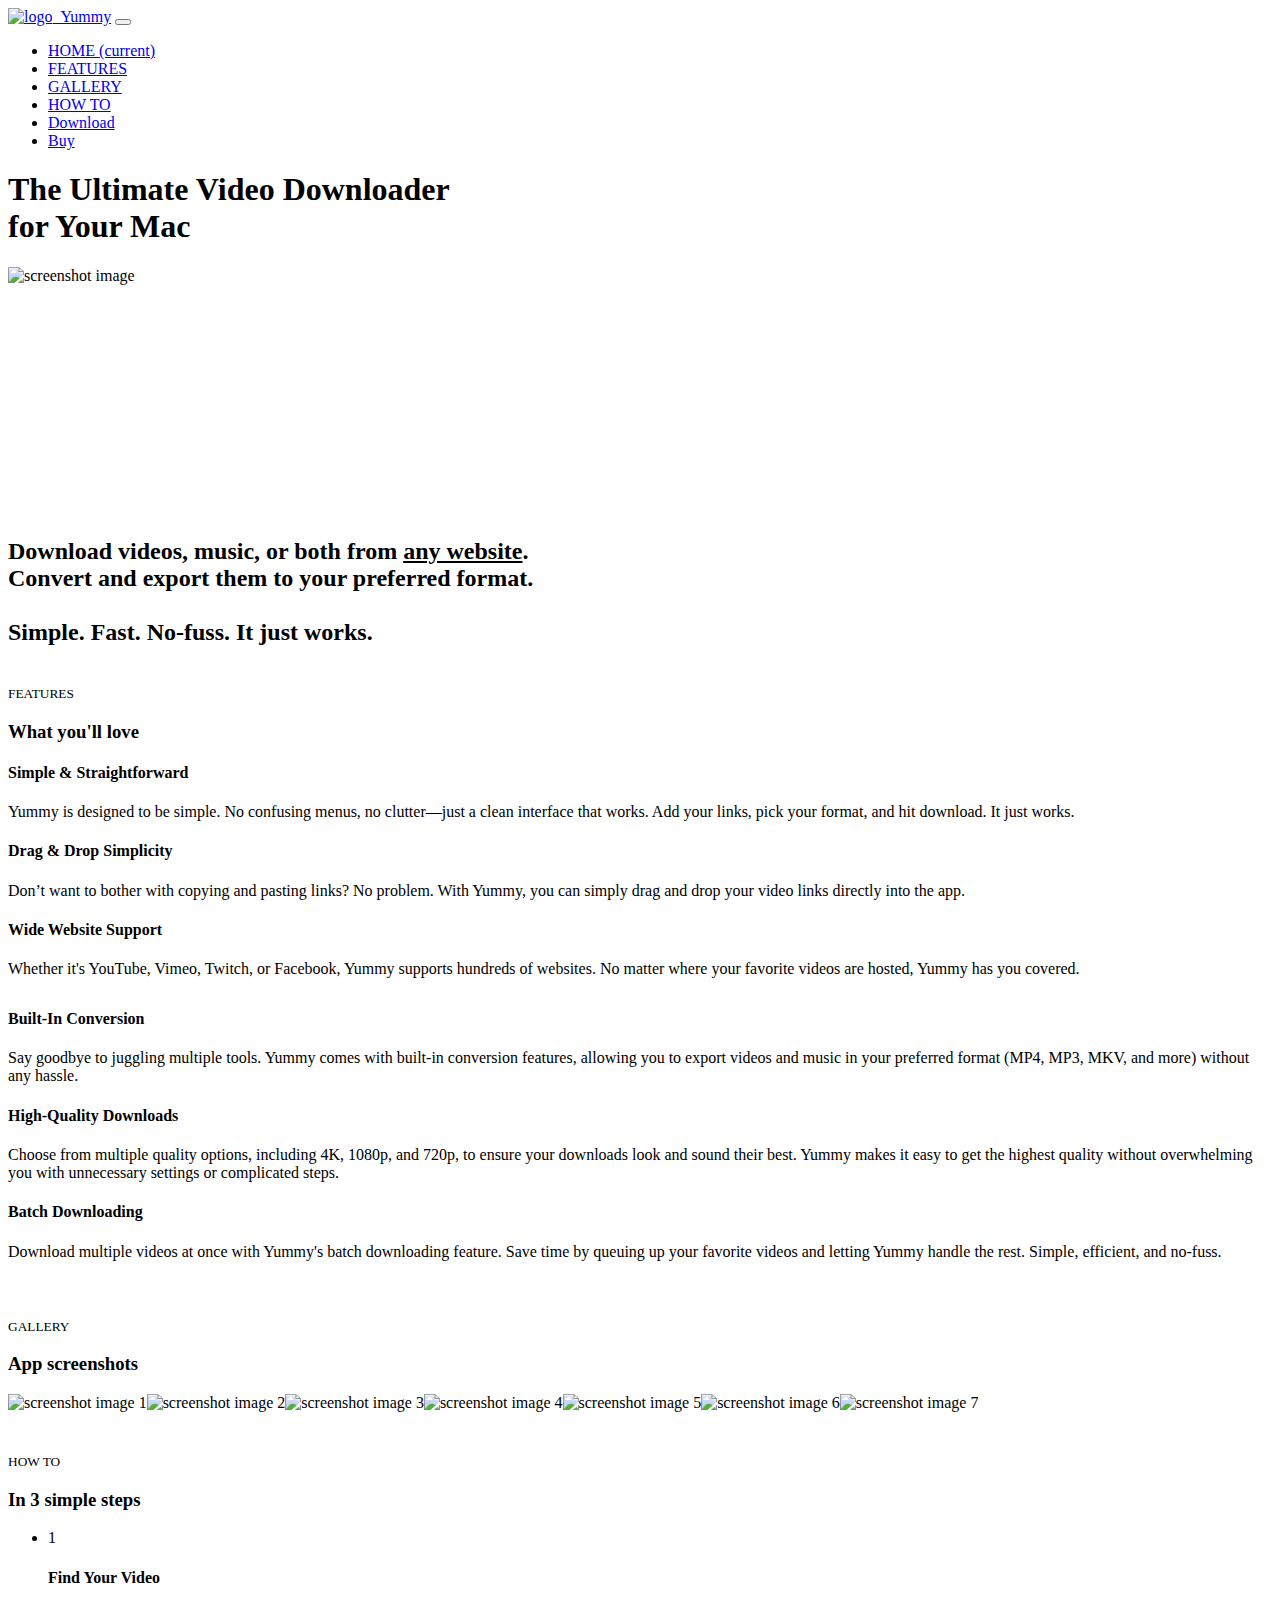
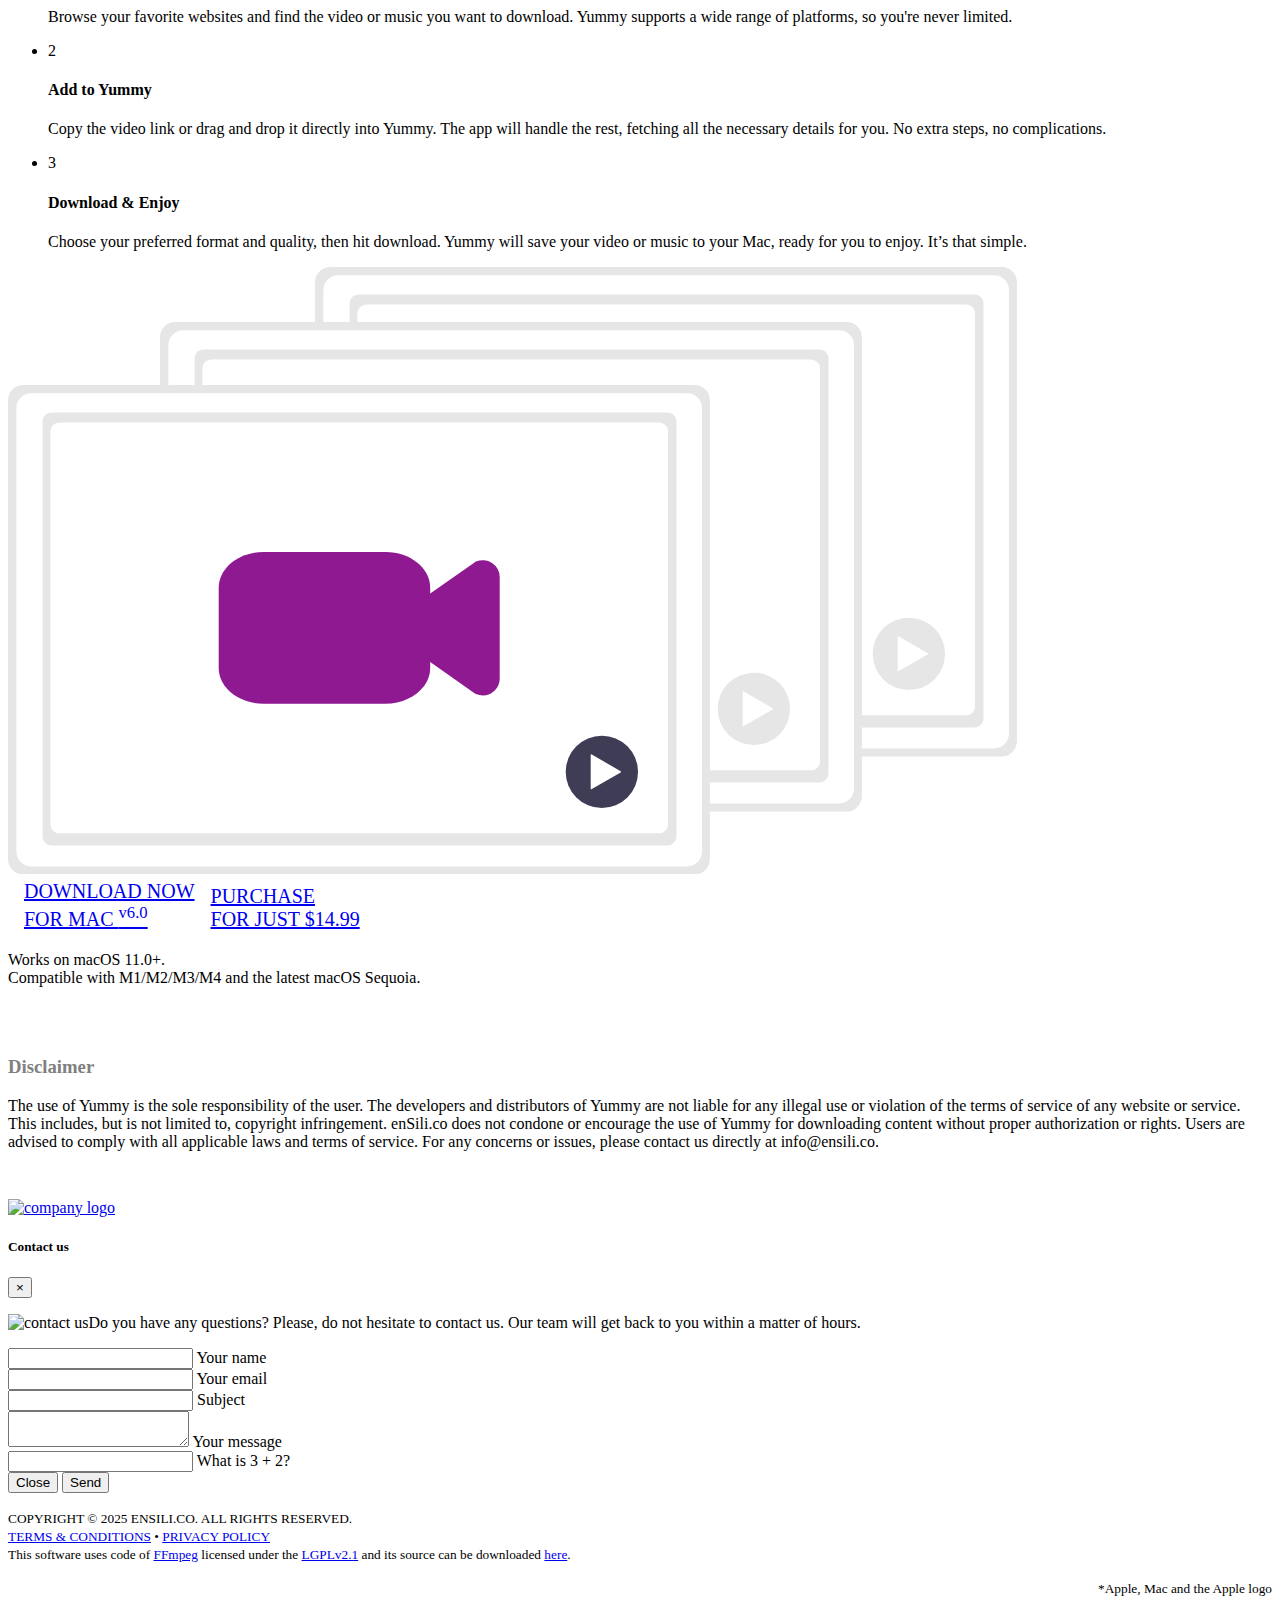
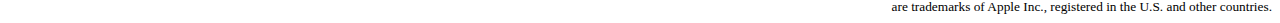
==== index.html @ 73bde1e8 "update" ====
<!doctype html><html lang="en"><title>Yummy | The Ultimate Video Downloader for Mac</title><script type="application/ld+json">{
          "@context": "https://schema.org",
          "@type": "SoftwareApplication",
          "image": "https://ensili.co/app/yummy/images/logo.png",
          "name": "Yummy",
          "operatingSystem": "macOS",
          "description" : "Effortlessly download videos and music from YouTube, Vimeo, Twitch, Facebook, and hundreds of other websites. Convert and export them to your preferred format with just a few clicks. Simple, fast, and no-fuss.",
          "downloadURL" : "https://ensili.co/download/yummy/yummy-5.0.zip",
          "applicationCategory": "MultimediaApplication",
          "offers": {
            "@type": "Offer",
            "price": "14.99",
            "priceCurrency": "USD"
          }
        }</script><meta charset="utf-8"><meta name="viewport" content="width=device-width,initial-scale=1,shrink-to-fit=no"><meta name="description" content="Effortlessly download videos and music from YouTube, Vimeo, Twitch, Facebook, and hundreds of other websites. Convert and export them to your preferred format with just a few clicks. Simple, fast, and no-fuss."><meta name="keywords" content="video downloader, download youtube videos, youtube to mp3, youtube to mp4, mac video downloader, download music, video converter, mac app, simple video downloader"><link rel="canonical" href="https://ensili.co/app/yummy"><meta property="og:type" content="website"><meta property="og:url" content="https://ensili.co/app/yummy"><meta property="og:title" content="Yummy | The Ultimate Video Downloader for Mac"><meta property="og:description" content="Effortlessly download videos and music from YouTube, Vimeo, Twitch, Facebook, and hundreds of other websites. Convert and export them to your preferred format with just a few clicks. Simple, fast, and no-fuss."><meta property="og:image" content="https://ensili.co/app/yummy/images/thumbshot.png"><meta property="twitter:card" content="summary_large_image"><meta property="twitter:url" content="https://ensili.co/app/yummy"><meta property="twitter:title" content="Yummy | The Ultimate Video Downloader for Mac"><meta property="twitter:description" content="Effortlessly download videos and music from YouTube, Vimeo, Twitch, Facebook, and hundreds of other websites. Convert and export them to your preferred format with just a few clicks. Simple, fast, and no-fuss."><meta property="twitter:image" content="https://ensili.co/app/yummy/images/thumbshot.png"><link rel="apple-touch-icon" sizes="57x57" href="favico/apple-icon-57x57.png"><link rel="apple-touch-icon" sizes="60x60" href="favico/apple-icon-60x60.png"><link rel="apple-touch-icon" sizes="72x72" href="favico/apple-icon-72x72.png"><link rel="apple-touch-icon" sizes="76x76" href="favico/apple-icon-76x76.png"><link rel="apple-touch-icon" sizes="114x114" href="favico/apple-icon-114x114.png"><link rel="apple-touch-icon" sizes="120x120" href="favico/apple-icon-120x120.png"><link rel="apple-touch-icon" sizes="144x144" href="favico/apple-icon-144x144.png"><link rel="apple-touch-icon" sizes="152x152" href="favico/apple-icon-152x152.png"><link rel="apple-touch-icon" sizes="180x180" href="favico/apple-icon-180x180.png"><link rel="icon" type="image/png" sizes="192x192" href="favico/android-icon-192x192.png"><link rel="icon" type="image/png" sizes="32x32" href="favico/favicon-32x32.png"><link rel="icon" type="image/png" sizes="96x96" href="favico/favicon-96x96.png"><link rel="icon" type="image/png" sizes="16x16" href="favico/favicon-16x16.png"><link rel="manifest" href="manifest.json"><meta name="msapplication-TileColor" content="#ffffff"><meta name="msapplication-TileImage" content="favico/ms-icon-144x144.png"><meta name="theme-color" content="#ffffff"><link rel="dns-prefetch" href="//fonts.googleapis.com"><link href="https://fonts.googleapis.com/css?family=Rubik:300,400,500&display=swap" rel="stylesheet"><link href="https://cdn.jsdelivr.net/combine/npm/bootstrap@4.5.3/dist/css/bootstrap.min.css,npm/aos@2.3.4/dist/aos.css,gh/enSili-co/yummy@0.83/css/style.min.css" rel="stylesheet"><link href="https://cdn.jsdelivr.net/gh/enSili-co/yummy@0.83/css/themify-icons.css" rel="stylesheet"><style>.img-holder{padding-bottom:18.45%}.img-holder img{width:60.5%}</style><script async src="https://www.googletagmanager.com/gtag/js?id=G-8RJ3T54GXT"></script><script>function gtag(){dataLayer.push(arguments)}window.dataLayer=window.dataLayer||[],gtag("js",new Date),gtag("config","G-8RJ3T54GXT")</script><body data-spy="scroll" data-target="#navbar" data-offset="50" data-aos-easing="ease-out-back" data-aos-duration="1000" data-aos-delay="0" data-aos-once="true"><div class="nav-menu fixed-top"><div class="container"><div class="row"><div class="col-md-12"><nav class="navbar navbar-dark navbar-expand-lg"><a class="navbar-brand" href="index.html"><img width="64" src="https://cdn.jsdelivr.net/gh/enSili-co/yummy@0.83/images/logo.png" class="img-fluid" alt="logo">&nbsp;&nbsp;Yummy</a> <button class="navbar-toggler" type="button" data-toggle="collapse" data-target="#navbar" aria-controls="navbar" aria-expanded="false" aria-label="Toggle navigation"><span class="navbar-toggler-icon"></span></button><div class="collapse navbar-collapse" id="navbar"><ul class="navbar-nav ml-auto"><li class="nav-item"><a class="nav-link active" href="#home">HOME <span class="sr-only">(current)</span></a><li class="nav-item"><a class="nav-link" href="#features">FEATURES</a><li class="nav-item"><a class="nav-link" href="#gallery">GALLERY</a><li class="nav-item"><a class="nav-link" href="#how-to">HOW TO</a><li class="nav-item"><a href="https://ensili.co/download/yummy/yummy-5.0.zip" class="btn btn-outline-light my-3 my-sm-0 ml-lg-3">Download</a><li class="nav-item"><a class="btn btn-outline-light my-3 my-sm-0 ml-lg-3" target="_blank" href="https://yaniszaf.gumroad.com/l/kttte">Buy</a></ul></div></nav></div></div></div></div><header class="bg-gradient" id="home"><div class="container mt-5 jumbo"><h1>The Ultimate Video Downloader<br>for Your Mac</h1></div><div class="img-holder mt-3"><picture><source srcset="https://cdn.jsdelivr.net/gh/enSili-co/yummy@0.83/images/header.webp" type="image/webp"><source srcset="https://cdn.jsdelivr.net/gh/enSili-co/yummy@0.83/images/header.png" type="image/png"><img src="https://cdn.jsdelivr.net/gh/enSili-co/yummy@0.83/images/header.png" alt="screenshot image "></picture></div></header><div class="client-logos my-5 text-center"><div class="container text-center"><h2 class="middleman" data-aos="fade-down" data-aos-once="true" data-aos-duration="1200">Download videos, music, or both from <u>any website</u>.<br>Convert and export them to your preferred format.<br><br>Simple. Fast. No-fuss. It just works.</h2><br><span class="ti-arrow-down gradient-fill" style="font-size:4em"></span></div></div><div class="section light-bg" id="features"><div class="container"><div class="section-title"><small>FEATURES</small><h3>What you'll love</h3></div><div class="row"><div class="col-12 col-lg-4"><div class="card features"><div class="card-body"><div class="media"><span class="ti-face-smile gradient-fill ti-3x mr-3"></span><div class="media-body"><h4 class="card-title">Simple & Straightforward</h4><p class="card-text">Yummy is designed to be simple. No confusing menus, no clutter—just a clean interface that works. Add your links, pick your format, and hit download. It just works.</div></div></div></div></div><div class="col-12 col-lg-4"><div class="card features"><div class="card-body"><div class="media"><span class="ti-mouse gradient-fill ti-3x mr-3"></span><div class="media-body"><h4 class="card-title">Drag & Drop Simplicity</h4><p class="card-text">Don’t want to bother with copying and pasting links? No problem. With Yummy, you can simply drag and drop your video links directly into the app.</div></div></div></div></div><div class="col-12 col-lg-4"><div class="card features"><div class="card-body"><div class="media"><span class="ti-plug gradient-fill ti-3x mr-3"></span><div class="media-body"><h4 class="card-title">Wide Website Support</h4><p class="card-text">Whether it's YouTube, Vimeo, Twitch, or Facebook, Yummy supports hundreds of websites. No matter where your favorite videos are hosted, Yummy has you covered.</div></div></div></div></div></div><div class="row" style="margin-top:2rem"><div class="col-12 col-lg-4"><div class="card features"><div class="card-body"><div class="media"><span class="ti-package gradient-fill ti-3x mr-3"></span><div class="media-body"><h4 class="card-title">Built-In Conversion</h4><p class="card-text">Say goodbye to juggling multiple tools. Yummy comes with built-in conversion features, allowing you to export videos and music in your preferred format (MP4, MP3, MKV, and more) without any hassle.</div></div></div></div></div><div class="col-12 col-lg-4"><div class="card features"><div class="card-body"><div class="media"><span class="ti-video-clapper gradient-fill ti-3x mr-3"></span><div class="media-body"><h4 class="card-title">High-Quality Downloads</h4><p class="card-text">Choose from multiple quality options, including 4K, 1080p, and 720p, to ensure your downloads look and sound their best. Yummy makes it easy to get the highest quality without overwhelming you with unnecessary settings or complicated steps.</div></div></div></div></div><div class="col-12 col-lg-4"><div class="card features"><div class="card-body"><div class="media"><span class="ti-download gradient-fill ti-3x mr-3"></span><div class="media-body"><h4 class="card-title">Batch Downloading</h4><p class="card-text">Download multiple videos at once with Yummy's batch downloading feature. Save time by queuing up your favorite videos and letting Yummy handle the rest. Simple, efficient, and no-fuss.</div></div></div></div></div></div></div></div><div class="section" id="gallery" style="padding:40px 0"><div class="container"><div class="section-title"><small>GALLERY</small><h3>App screenshots</h3></div><div class="img-gallery owl-carousel owl-theme"><picture><source srcset="https://cdn.jsdelivr.net/gh/enSili-co/yummy@0.83/images/screenshot1.webp" type="image/webp"><source srcset="https://cdn.jsdelivr.net/gh/enSili-co/yummy@0.83/images/screenshot1.png" type="image/png"><img loading="lazy" src="https://cdn.jsdelivr.net/gh/enSili-co/yummy@0.83/images/screenshot1.png" data-src="https://cdn.jsdelivr.net/gh/enSili-co/yummy@0.83/images/screenshot1.png" alt="screenshot image 1"></picture><picture><source srcset="https://cdn.jsdelivr.net/gh/enSili-co/yummy@0.83/images/screenshot2.webp" type="image/webp"><source srcset="https://cdn.jsdelivr.net/gh/enSili-co/yummy@0.83/images/screenshot2.png" type="image/png"><img loading="lazy" src="https://cdn.jsdelivr.net/gh/enSili-co/yummy@0.83/images/screenshot2.png" data-src="https://cdn.jsdelivr.net/gh/enSili-co/yummy@0.83/images/screenshot2.png" alt="screenshot image 2"></picture><picture><source srcset="https://cdn.jsdelivr.net/gh/enSili-co/yummy@0.83/images/screenshot3.webp" type="image/webp"><source srcset="https://cdn.jsdelivr.net/gh/enSili-co/yummy@0.83/images/screenshot3.png" type="image/png"><img loading="lazy" src="https://cdn.jsdelivr.net/gh/enSili-co/yummy@0.83/images/screenshot3.png" data-src="https://cdn.jsdelivr.net/gh/enSili-co/yummy@0.83/images/screenshot3.png" alt="screenshot image 3"></picture><picture><source srcset="https://cdn.jsdelivr.net/gh/enSili-co/yummy@0.83/images/screenshot4.webp" type="image/webp"><source srcset="https://cdn.jsdelivr.net/gh/enSili-co/yummy@0.83/images/screenshot4.png" type="image/png"><img loading="lazy" src="https://cdn.jsdelivr.net/gh/enSili-co/yummy@0.83/images/screenshot4.png" data-src="https://cdn.jsdelivr.net/gh/enSili-co/yummy@0.83/images/screenshot4.png" alt="screenshot image 4"></picture><picture><source srcset="https://cdn.jsdelivr.net/gh/enSili-co/yummy@0.83/images/screenshot5.webp" type="image/webp"><source srcset="https://cdn.jsdelivr.net/gh/enSili-co/yummy@0.83/images/screenshot5.png" type="image/png"><img loading="lazy" src="https://cdn.jsdelivr.net/gh/enSili-co/yummy@0.83/images/screenshot5.png" data-src="https://cdn.jsdelivr.net/gh/enSili-co/yummy@0.83/images/screenshot5.png" alt="screenshot image 5"></picture><picture><source srcset="https://cdn.jsdelivr.net/gh/enSili-co/yummy@0.83/images/screenshot6.webp" type="image/webp"><source srcset="https://cdn.jsdelivr.net/gh/enSili-co/yummy@0.83/images/screenshot6.png" type="image/png"><img loading="lazy" src="https://cdn.jsdelivr.net/gh/enSili-co/yummy@0.83/images/screenshot6.png" data-src="https://cdn.jsdelivr.net/gh/enSili-co/yummy@0.83/images/screenshot6.png" alt="screenshot image 6"></picture><picture><source srcset="https://cdn.jsdelivr.net/gh/enSili-co/yummy@0.83/images/screenshot7.webp" type="image/webp"><source srcset="https://cdn.jsdelivr.net/gh/enSili-co/yummy@0.83/images/screenshot7.png" type="image/png"><img loading="lazy" src="https://cdn.jsdelivr.net/gh/enSili-co/yummy@0.83/images/screenshot7.png" data-src="https://cdn.jsdelivr.net/gh/enSili-co/yummy@0.83/images/screenshot7.png" alt="screenshot image 7"></picture></div></div></div><div class="section light-bg" id="how-to" style="overflow-x:hidden"><div class="container"><div class="section-title"><small>HOW TO</small><h3>In 3 simple steps</h3></div><div class="row"><div class="col-md-8 d-flex align-items-center"><ul class="list-unstyled ui-steps"><li class="media" data-aos="fade-right" data-aos-once="true"><div class="circle-icon mr-4">1</div><div class="media-body"><h4 class="howtolist">Find Your Video</h4><p class="howtodescription">Browse your favorite websites and find the video or music you want to download. Yummy supports a wide range of platforms, so you're never limited.</div><li class="media my-4" data-aos="fade-left" data-aos-once="true"><div class="circle-icon mr-4">2</div><div class="media-body"><h4 class="howtolist">Add to Yummy</h4><p class="howtodescription">Copy the video link or drag and drop it directly into Yummy. The app will handle the rest, fetching all the necessary details for you. No extra steps, no complications.</div><li class="media" data-aos="fade-right" data-aos-once="true"><div class="circle-icon mr-4">3</div><div class="media-body"><h4 class="howtolist">Download & Enjoy</h4><p class="howtodescription">Choose your preferred format and quality, then hit download. Yummy will save your video or music to your Mac, ready for you to enjoy. It’s that simple.</div></ul></div><div class="col-md-4 d-none d-sm-block"><svg id="a120547a-517b-40ce-9327-ed5d479d1fdc" data-name="Layer 1" xmlns="http://www.w3.org/2000/svg" width="1008.92047" height="607.45001" viewBox="0 0 1008.92047 607.45001"><path d="M1104.46,620.305a15.34,15.34,0,0,1-15.25958,15.42H417.8a15.34,15.34,0,0,1-15.26-15.41962V161.695a15.34,15.34,0,0,1,15.25957-15.42H1089.2a15.34,15.34,0,0,1,15.26,15.41959v.00043Z" transform="translate(-95.53976 -146.27499)" fill="#e6e6e6"/><path d="M1096.54,612.795a14.91,14.91,0,0,1-14.91,14.91H425.83a14.91,14.91,0,0,1-14.91-14.91V169.415a14.91,14.91,0,0,1,14.91-14.91h655.83a14.91,14.91,0,0,1,14.88,14.91Z" transform="translate(-95.53976 -146.27499)" fill="#fff"/><path id="b9c54412-061c-4155-b289-fb4c23e4a64e" data-name="c6fe725a-3b03-4a96-90af-cfbd2676500a" d="M350.43023,27.48h616.22a8.85,8.85,0,0,1,8.85,8.85V451.61a8.85,8.85,0,0,1-8.85,8.85h-616.22a8.85,8.85,0,0,1-8.85-8.85V36.33a8.85,8.85,0,0,1,8.85-8.85Z" fill="#e6e6e6"/><path d="M358.23023,37.44h599.95a8.85,8.85,0,0,1,8.85,8.85V439.41a8.85,8.85,0,0,1-8.85,8.85h-599.95a8.85,8.85,0,0,1-8.85-8.85V46.29A8.85,8.85,0,0,1,358.23023,37.44Z" fill="#fff"/><path d="M877.37572,456.8078a16.86941,16.86941,0,0,1-6.85316-1.46024,8.31363,8.31363,0,0,1-1.42861-.81184l-43.60186-30.69158h0a16.86934,16.86934,0,0,1-7.15892-13.79065V368.19654a16.86933,16.86933,0,0,1,7.1589-13.79066l43.60186-30.69158a8.31367,8.31367,0,0,1,1.42862-.81183A16.86929,16.86929,0,0,1,894.245,338.31679V439.93323a16.8693,16.8693,0,0,1-16.8693,16.8693Z" transform="translate(-95.53976 -146.27499)" fill="#3f3d56"/><path d="M779.7948,465.03685H658.187c-24.81022-.02033-44.91651-16.0578-44.942-35.84726V349.06042c.0255-19.78946,20.13179-35.82692,44.942-35.84726H780.112c24.63351.02325,44.59564,15.94572,44.62477,35.59423v80.3822C824.71131,448.97905,804.605,465.01652,779.7948,465.03685Z" transform="translate(-95.53976 -146.27499)" fill="#3f3d56"/><circle cx="900.87945" cy="386.81368" r="36.16732" fill="#e6e6e6"/><path d="M1015.20446,532.44038l-28.82923-16.64457a.7486.7486,0,0,0-1.12289.6483v33.28913a.74859.74859,0,0,0,1.12289.6483l28.82923-16.64456a.74859.74859,0,0,0,0-1.2966l-28.82923-16.64457a.7486.7486,0,0,0-1.12289.6483v33.28913a.74859.74859,0,0,0,1.12289.6483l28.82923-16.64456A.74859.74859,0,0,0,1015.20446,532.44038Z" transform="translate(-95.53976 -146.27499)" fill="#fff"/><path d="M949.46,675.305a15.34,15.34,0,0,1-15.25958,15.42H262.8a15.34,15.34,0,0,1-15.26-15.41962V216.695a15.34,15.34,0,0,1,15.25957-15.42H934.2a15.34,15.34,0,0,1,15.26,15.41959v.00043Z" transform="translate(-95.53976 -146.27499)" fill="#e6e6e6"/><path d="M941.54,667.795a14.91,14.91,0,0,1-14.91,14.91H270.83a14.91,14.91,0,0,1-14.91-14.91V224.415a14.91,14.91,0,0,1,14.91-14.91H926.66a14.91,14.91,0,0,1,14.88,14.91Z" transform="translate(-95.53976 -146.27499)" fill="#fff"/><path id="a7242049-80b4-49e1-bd08-67354734c824" data-name="c6fe725a-3b03-4a96-90af-cfbd2676500a" d="M195.43022,82.48h616.22a8.85,8.85,0,0,1,8.85,8.85V506.61a8.85,8.85,0,0,1-8.85,8.85h-616.22a8.85,8.85,0,0,1-8.85-8.85V91.33a8.85,8.85,0,0,1,8.85-8.85Z" fill="#e6e6e6"/><path d="M203.23023,92.44h599.95a8.85,8.85,0,0,1,8.85,8.85V494.41a8.85,8.85,0,0,1-8.85,8.85h-599.95a8.85,8.85,0,0,1-8.85-8.85V101.29A8.85,8.85,0,0,1,203.23023,92.44Z" fill="#fff"/><path d="M722.37572,511.8078a16.86941,16.86941,0,0,1-6.85316-1.46024,8.31363,8.31363,0,0,1-1.42861-.81184l-43.60186-30.69158h0a16.86934,16.86934,0,0,1-7.15892-13.79065V423.19654a16.86933,16.86933,0,0,1,7.1589-13.79066l43.60186-30.69158a8.31367,8.31367,0,0,1,1.42862-.81183A16.86929,16.86929,0,0,1,739.245,393.31679V494.93323a16.8693,16.8693,0,0,1-16.8693,16.8693Z" transform="translate(-95.53976 -146.27499)" fill="#3f3d56"/><path d="M624.7948,520.03685H503.187c-24.81022-.02033-44.91651-16.0578-44.942-35.84726V404.06042c.0255-19.78946,20.13179-35.82692,44.942-35.84726H625.112c24.63351.02325,44.59564,15.94572,44.62477,35.59423v80.3822C669.71131,503.97905,649.605,520.01652,624.7948,520.03685Z" transform="translate(-95.53976 -146.27499)" fill="#3f3d56"/><circle cx="745.87945" cy="441.81368" r="36.16732" fill="#e6e6e6"/><path d="M860.20446,587.44038l-28.82923-16.64457a.7486.7486,0,0,0-1.12289.6483v33.28913a.74859.74859,0,0,0,1.12289.6483L860.20446,588.737a.74859.74859,0,0,0,0-1.2966l-28.82923-16.64457a.7486.7486,0,0,0-1.12289.6483v33.28913a.74859.74859,0,0,0,1.12289.6483L860.20446,588.737A.74859.74859,0,0,0,860.20446,587.44038Z" transform="translate(-95.53976 -146.27499)" fill="#fff"/><path d="M797.46,738.305a15.34,15.34,0,0,1-15.25958,15.42H110.8a15.34,15.34,0,0,1-15.26-15.41962V279.695a15.34,15.34,0,0,1,15.25957-15.42H782.2a15.34,15.34,0,0,1,15.26,15.41959v.00043Z" transform="translate(-95.53976 -146.27499)" fill="#e6e6e6"/><path d="M789.54,730.795a14.91,14.91,0,0,1-14.91,14.91H118.83a14.91,14.91,0,0,1-14.91-14.91V287.415a14.91,14.91,0,0,1,14.91-14.91H774.66a14.91,14.91,0,0,1,14.88,14.91Z" transform="translate(-95.53976 -146.27499)" fill="#fff"/><path id="b7a050eb-0cb2-44a8-b642-35d340850eff" data-name="c6fe725a-3b03-4a96-90af-cfbd2676500a" d="M43.43022,145.48h616.22a8.85,8.85,0,0,1,8.85,8.85V569.61a8.85,8.85,0,0,1-8.85,8.85h-616.22a8.85,8.85,0,0,1-8.85-8.85V154.33a8.85,8.85,0,0,1,8.85-8.85Z" fill="#e6e6e6"/><path d="M51.23023,155.44h599.95a8.85,8.85,0,0,1,8.85,8.85V557.41a8.85,8.85,0,0,1-8.85,8.85h-599.95a8.85,8.85,0,0,1-8.85-8.85V164.29A8.85,8.85,0,0,1,51.23023,155.44Z" fill="#fff"/><path d="M570.37572,574.8078a16.86941,16.86941,0,0,1-6.85316-1.46024,8.31363,8.31363,0,0,1-1.42861-.81184l-43.60186-30.69158h0a16.86934,16.86934,0,0,1-7.15892-13.79065V486.19654a16.86933,16.86933,0,0,1,7.1589-13.79066l43.60186-30.69158a8.31367,8.31367,0,0,1,1.42862-.81183A16.86929,16.86929,0,0,1,587.245,456.31679V557.93323a16.8693,16.8693,0,0,1-16.8693,16.8693Z" transform="translate(-95.53976 -146.27499)" fill="#8f1990"/><path d="M472.7948,583.03685H351.187c-24.81022-.02033-44.91651-16.0578-44.942-35.84726V467.06042c.0255-19.78946,20.13179-35.82692,44.942-35.84726H473.112c24.63351.02325,44.59564,15.94572,44.62477,35.59423v80.3822C517.71131,566.97905,497.605,583.01652,472.7948,583.03685Z" transform="translate(-95.53976 -146.27499)" fill="#8f1990"/><circle cx="593.87945" cy="504.81368" r="36.16732" fill="#3f3d56"/><path d="M708.20446,650.44038l-28.82923-16.64457a.7486.7486,0,0,0-1.12289.6483v33.28913a.74859.74859,0,0,0,1.12289.6483L708.20446,651.737a.74859.74859,0,0,0,0-1.2966l-28.82923-16.64457a.7486.7486,0,0,0-1.12289.6483v33.28913a.74859.74859,0,0,0,1.12289.6483L708.20446,651.737A.74859.74859,0,0,0,708.20446,650.44038Z" transform="translate(-95.53976 -146.27499)" fill="#fff"/></svg></div></div></div></div><div class="section bg-gradient" style="padding:2px 0!important"><div class="container"><div class="call-to-action"><div class="my-4"><a href="https://ensili.co/download/yummy/yummy-5.0.zip" class="btn btn-light magicbutton" style="display:inline-flex"><i class="ti-apple ti-4x" style="margin-right:1rem;vertical-align:text-bottom"></i><div style="text-align:left;font-size:1.25em"><span class="upper">DOWNLOAD NOW</span><br><span class="lower">FOR MAC&nbsp;<sup>v6.0</sup></span></div></a><a class="btn btn-light magicbutton" style="display:inline-flex" target="_blank" href="https://yaniszaf.gumroad.com/l/kttte"><i class="ti-shopping-cart ti-4x" style="margin-right:1rem;vertical-align:text-bottom"></i><div style="text-align:left;font-size:1.25em"><span class="upper">PURCHASE</span><br><span class="lower">FOR JUST $14.99</span></div></a></div><p class="text-primary">Works on macOS 11.0+.<br>Compatible with M1/M2/M3/M4 and the latest macOS Sequoia.</div></div></div><div class="section disclaimer" style="padding:2rem 0"><div class="container"><div class="row"><div class="col-md-12"><div class="disclaimer-text"><h3 style="color:gray!important">Disclaimer</h3><p>The use of Yummy is the sole responsibility of the user. The developers and distributors of Yummy are not liable for any illegal use or violation of the terms of service of any website or service. This includes, but is not limited to, copyright infringement. enSili.co does not condone or encourage the use of Yummy for downloading content without proper authorization or rights. Users are advised to comply with all applicable laws and terms of service. For any concerns or issues, please contact us directly at info@ensili.co.</div></div></div></div></div><div class="light-bg py-5" id="contactbar"><div class="container"><div class="row"><div class="col-lg-6 text-center text-lg-left"><a href="https://ensili.co"><picture><source srcset="https://cdn.jsdelivr.net/gh/enSili-co/yummy@0.83/images/ensilico.webp" type="image/webp"><source srcset="https://cdn.jsdelivr.net/gh/enSili-co/yummy@0.83/images/ensilico.png" type="image/png"><img width="200" src="https://cdn.jsdelivr.net/gh/enSili-co/yummy@0.83/images/ensilico.png" alt="company logo"></picture></a></div><div class="col-lg-6"><div class="social-icons"><a href="https://twitter.com/ensili_co" rel="noreferrer" aria-label="Twitter" target="_blank" class="twitter"><span class="ti-twitter-alt"></span></a> <a href="https://github.com/enSili-co/yummy" rel="noreferrer" aria-label="GitHub" target="_blank" class="github"><span class="ti-github"></span></a></div></div></div></div></div><div id="contact" class="modal fade" tabindex="-1"><div class="modal-dialog modal-dialog-centered modal-dialog-scrollable"><div class="modal-content"><div class="modal-header"><h5 class="modal-title" style="font-weight:600">Contact us</h5><button type="button" class="close" data-dismiss="modal" aria-label="Close"><span aria-hidden="true">&times;</span></button></div><div class="modal-body"><p class="text-left w-responsive mx-auto mb-5"><picture><source srcset="https://cdn.jsdelivr.net/gh/enSili-co/yummy@0.83/images/contactus.webp" type="image/webp"><source srcset="https://cdn.jsdelivr.net/gh/enSili-co/yummy@0.83/images/contactus.png" type="image/png"><img loading="lazy" class="float-left" width="50%" src="https://cdn.jsdelivr.net/gh/enSili-co/yummy@0.83/images/contactus.png" data-src="https://cdn.jsdelivr.net/gh/enSili-co/yummy@0.83/images/contactus.png" alt="contact us"></picture>Do you have any questions? Please, do not hesitate to contact us. Our team will get back to you within a matter of hours.<div class="row"><div class="col-md-12"><form id="coform" name="coform" action="#" method="POST"><div class="row"><div class="col-md-6"><div class="md-form mb-0"><input id="name" name="name" class="form-control"> <label for="name" class="">Your name</label></div></div><div class="col-md-6"><div class="md-form mb-0"><input id="email" name="email" class="form-control"> <label for="email" class="">Your email</label></div></div></div><div class="row"><div class="col-md-12"><div class="md-form mb-0"><input id="subject" name="subject" class="form-control"> <label for="subject" class="">Subject</label></div></div></div><div class="row"><div class="col-md-12"><div class="md-form"><textarea type="text" id="message" name="message" rows="2" class="form-control md-textarea"></textarea> <label for="message">Your message</label></div></div></div><div class="row"><div class="col-md-12"><div class="md-form mb-0"><input id="whatis" name="whatis" class="form-control"> <label id="whatis-label" for="whatis" class="">What is</label></div></div></div></form></div></div></div><div class="modal-footer"><button type="button" class="btn btn-secondary" data-dismiss="modal">Close</button> <button id="sendButton" type="button" class="btn btn-primary" onclick="sendEmail()">Send</button>&nbsp;<span id="sending" class="rotating"><i class="ti-reload"></i></span><span id="sent"><i class="ti-check"></i></span></div></div></div></div><script>window.addEventListener("load",function(n){window.num1=Math.floor(3*Math.random())+1,window.num2=Math.floor(3*Math.random())+1,document.getElementById("whatis-label").textContent=`What is ${num1} + ${num2}?`,window.numSum=window.num1+window.num2}),window.sendEmail=function(){window.numSum==parseInt($("#whatis").val())?($("#whatis").removeClass("has-error"),$("#sending").css("display","inline-block"),$("#sendButton").css("display","none"),$.ajax({type:"post",url:"liam.php",data:$("form").serialize()+"&validated=1",success:function(){$("#sending").css("display","none"),$("#sent").css("display","inline-block")}})):$("#whatis").addClass("has-error")}</script><footer class="my-5 text-center"><div class="container" style="text-align:left"><div class="row"><div class="col-lg-6"><p class="mb-2 copyrightable"><small>COPYRIGHT © 2025 ENSILI.CO. ALL RIGHTS RESERVED.<br><a href="https://ensili.co/app/yummy/tos.html">TERMS &amp; CONDITIONS</a> &bull; <a href="/privacy.html">PRIVACY POLICY</a></small><br><small>This software uses code of <a href="http://ffmpeg.org">FFmpeg</a> licensed under the <a href="http://www.gnu.org/licenses/old-licenses/lgpl-2.1.html">LGPLv2.1</a> and its source can be downloaded <a href="https://ensili.co/app/yummy/ffmpeg.zip">here</a>.</small></div><div class="col-lg-6 trademarks" style="text-align:right"><small>*Apple, Mac and the Apple logo<br>are trademarks of Apple Inc., registered in the U.S. and other countries.</small></div></div></div></footer><script src="https://cdn.jsdelivr.net/combine/npm/jquery@3.5.1/dist/jquery.min.js,npm/bootstrap@4.5.3/dist/js/bootstrap.bundle.min.js,npm/owl.carousel@2.3.4/dist/owl.carousel.min.js,npm/aos@2.3.4/dist/aos.min.js,gh/enSili-co/yummy@0.83/js/script.min.js" crossorigin="anonymous"></script><script>function doBuy(){}</script>
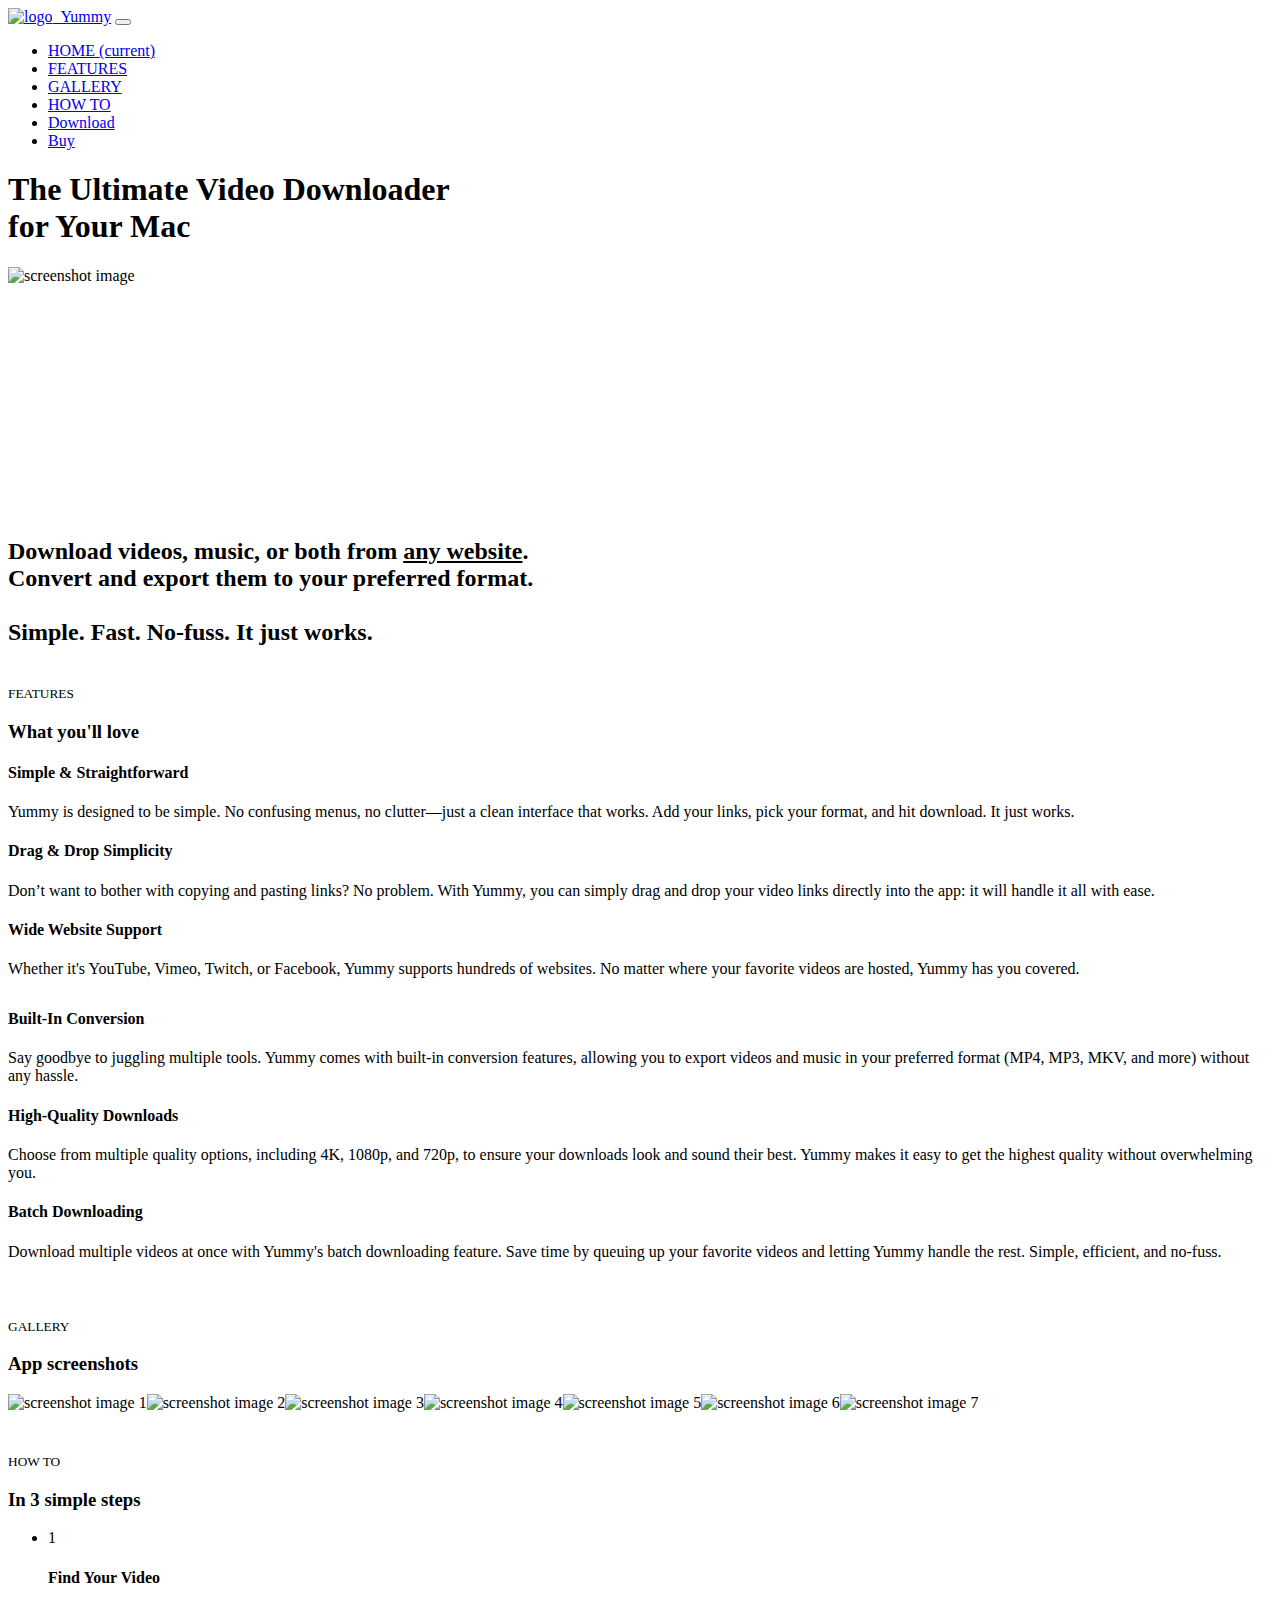
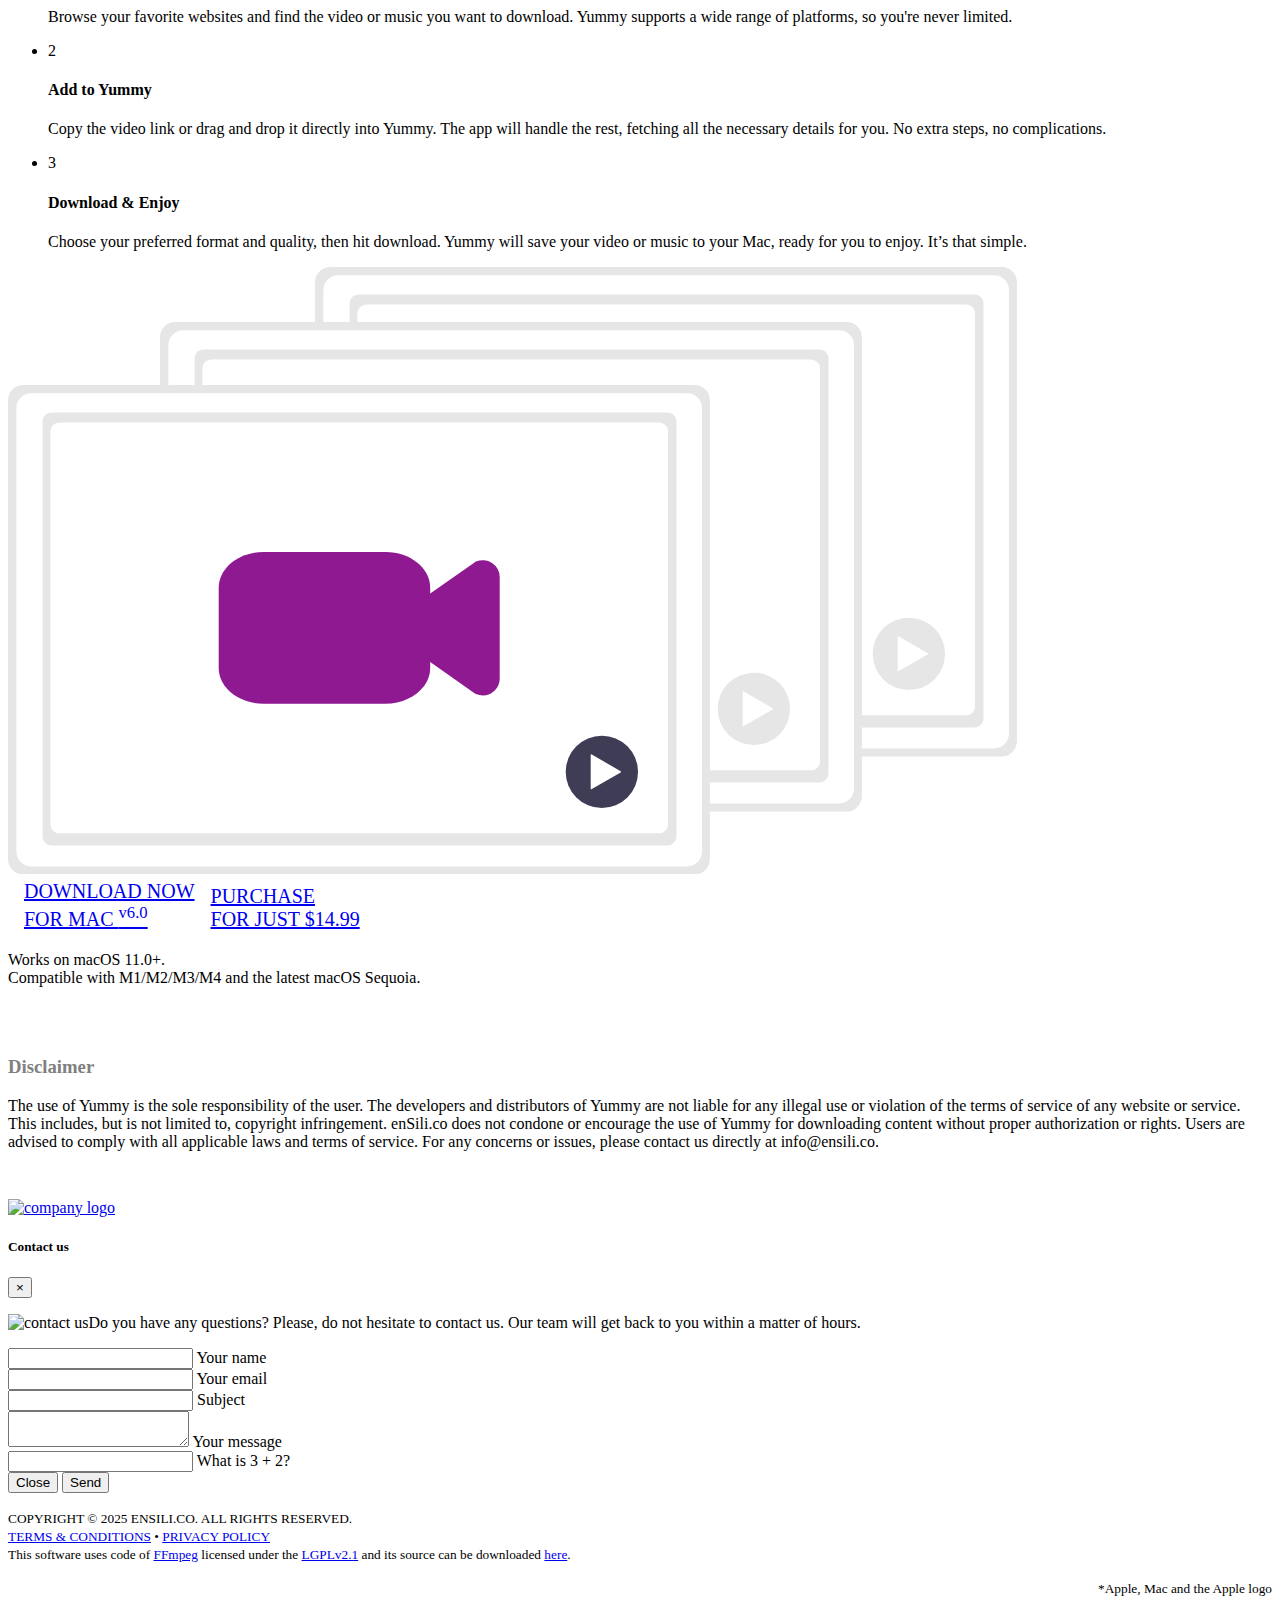
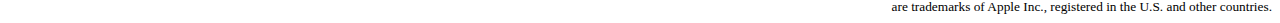
==== commit b12ad7f0: "update" ====
--- a/index.html
+++ b/index.html
@@ -12,4 +12,4 @@
             "price": "14.99",
             "priceCurrency": "USD"
           }
-        }</script><meta charset="utf-8"><meta name="viewport" content="width=device-width,initial-scale=1,shrink-to-fit=no"><meta name="description" content="Effortlessly download videos and music from YouTube, Vimeo, Twitch, Facebook, and hundreds of other websites. Convert and export them to your preferred format with just a few clicks. Simple, fast, and no-fuss."><meta name="keywords" content="video downloader, download youtube videos, youtube to mp3, youtube to mp4, mac video downloader, download music, video converter, mac app, simple video downloader"><link rel="canonical" href="https://ensili.co/app/yummy"><meta property="og:type" content="website"><meta property="og:url" content="https://ensili.co/app/yummy"><meta property="og:title" content="Yummy | The Ultimate Video Downloader for Mac"><meta property="og:description" content="Effortlessly download videos and music from YouTube, Vimeo, Twitch, Facebook, and hundreds of other websites. Convert and export them to your preferred format with just a few clicks. Simple, fast, and no-fuss."><meta property="og:image" content="https://ensili.co/app/yummy/images/thumbshot.png"><meta property="twitter:card" content="summary_large_image"><meta property="twitter:url" content="https://ensili.co/app/yummy"><meta property="twitter:title" content="Yummy | The Ultimate Video Downloader for Mac"><meta property="twitter:description" content="Effortlessly download videos and music from YouTube, Vimeo, Twitch, Facebook, and hundreds of other websites. Convert and export them to your preferred format with just a few clicks. Simple, fast, and no-fuss."><meta property="twitter:image" content="https://ensili.co/app/yummy/images/thumbshot.png"><link rel="apple-touch-icon" sizes="57x57" href="favico/apple-icon-57x57.png"><link rel="apple-touch-icon" sizes="60x60" href="favico/apple-icon-60x60.png"><link rel="apple-touch-icon" sizes="72x72" href="favico/apple-icon-72x72.png"><link rel="apple-touch-icon" sizes="76x76" href="favico/apple-icon-76x76.png"><link rel="apple-touch-icon" sizes="114x114" href="favico/apple-icon-114x114.png"><link rel="apple-touch-icon" sizes="120x120" href="favico/apple-icon-120x120.png"><link rel="apple-touch-icon" sizes="144x144" href="favico/apple-icon-144x144.png"><link rel="apple-touch-icon" sizes="152x152" href="favico/apple-icon-152x152.png"><link rel="apple-touch-icon" sizes="180x180" href="favico/apple-icon-180x180.png"><link rel="icon" type="image/png" sizes="192x192" href="favico/android-icon-192x192.png"><link rel="icon" type="image/png" sizes="32x32" href="favico/favicon-32x32.png"><link rel="icon" type="image/png" sizes="96x96" href="favico/favicon-96x96.png"><link rel="icon" type="image/png" sizes="16x16" href="favico/favicon-16x16.png"><link rel="manifest" href="manifest.json"><meta name="msapplication-TileColor" content="#ffffff"><meta name="msapplication-TileImage" content="favico/ms-icon-144x144.png"><meta name="theme-color" content="#ffffff"><link rel="dns-prefetch" href="//fonts.googleapis.com"><link href="https://fonts.googleapis.com/css?family=Rubik:300,400,500&display=swap" rel="stylesheet"><link href="https://cdn.jsdelivr.net/combine/npm/bootstrap@4.5.3/dist/css/bootstrap.min.css,npm/aos@2.3.4/dist/aos.css,gh/enSili-co/yummy@0.83/css/style.min.css" rel="stylesheet"><link href="https://cdn.jsdelivr.net/gh/enSili-co/yummy@0.83/css/themify-icons.css" rel="stylesheet"><style>.img-holder{padding-bottom:18.45%}.img-holder img{width:60.5%}</style><script async src="https://www.googletagmanager.com/gtag/js?id=G-8RJ3T54GXT"></script><script>function gtag(){dataLayer.push(arguments)}window.dataLayer=window.dataLayer||[],gtag("js",new Date),gtag("config","G-8RJ3T54GXT")</script><body data-spy="scroll" data-target="#navbar" data-offset="50" data-aos-easing="ease-out-back" data-aos-duration="1000" data-aos-delay="0" data-aos-once="true"><div class="nav-menu fixed-top"><div class="container"><div class="row"><div class="col-md-12"><nav class="navbar navbar-dark navbar-expand-lg"><a class="navbar-brand" href="index.html"><img width="64" src="https://cdn.jsdelivr.net/gh/enSili-co/yummy@0.83/images/logo.png" class="img-fluid" alt="logo">&nbsp;&nbsp;Yummy</a> <button class="navbar-toggler" type="button" data-toggle="collapse" data-target="#navbar" aria-controls="navbar" aria-expanded="false" aria-label="Toggle navigation"><span class="navbar-toggler-icon"></span></button><div class="collapse navbar-collapse" id="navbar"><ul class="navbar-nav ml-auto"><li class="nav-item"><a class="nav-link active" href="#home">HOME <span class="sr-only">(current)</span></a><li class="nav-item"><a class="nav-link" href="#features">FEATURES</a><li class="nav-item"><a class="nav-link" href="#gallery">GALLERY</a><li class="nav-item"><a class="nav-link" href="#how-to">HOW TO</a><li class="nav-item"><a href="https://ensili.co/download/yummy/yummy-5.0.zip" class="btn btn-outline-light my-3 my-sm-0 ml-lg-3">Download</a><li class="nav-item"><a class="btn btn-outline-light my-3 my-sm-0 ml-lg-3" target="_blank" href="https://yaniszaf.gumroad.com/l/kttte">Buy</a></ul></div></nav></div></div></div></div><header class="bg-gradient" id="home"><div class="container mt-5 jumbo"><h1>The Ultimate Video Downloader<br>for Your Mac</h1></div><div class="img-holder mt-3"><picture><source srcset="https://cdn.jsdelivr.net/gh/enSili-co/yummy@0.83/images/header.webp" type="image/webp"><source srcset="https://cdn.jsdelivr.net/gh/enSili-co/yummy@0.83/images/header.png" type="image/png"><img src="https://cdn.jsdelivr.net/gh/enSili-co/yummy@0.83/images/header.png" alt="screenshot image "></picture></div></header><div class="client-logos my-5 text-center"><div class="container text-center"><h2 class="middleman" data-aos="fade-down" data-aos-once="true" data-aos-duration="1200">Download videos, music, or both from <u>any website</u>.<br>Convert and export them to your preferred format.<br><br>Simple. Fast. No-fuss. It just works.</h2><br><span class="ti-arrow-down gradient-fill" style="font-size:4em"></span></div></div><div class="section light-bg" id="features"><div class="container"><div class="section-title"><small>FEATURES</small><h3>What you'll love</h3></div><div class="row"><div class="col-12 col-lg-4"><div class="card features"><div class="card-body"><div class="media"><span class="ti-face-smile gradient-fill ti-3x mr-3"></span><div class="media-body"><h4 class="card-title">Simple & Straightforward</h4><p class="card-text">Yummy is designed to be simple. No confusing menus, no clutter—just a clean interface that works. Add your links, pick your format, and hit download. It just works.</div></div></div></div></div><div class="col-12 col-lg-4"><div class="card features"><div class="card-body"><div class="media"><span class="ti-mouse gradient-fill ti-3x mr-3"></span><div class="media-body"><h4 class="card-title">Drag & Drop Simplicity</h4><p class="card-text">Don’t want to bother with copying and pasting links? No problem. With Yummy, you can simply drag and drop your video links directly into the app.</div></div></div></div></div><div class="col-12 col-lg-4"><div class="card features"><div class="card-body"><div class="media"><span class="ti-plug gradient-fill ti-3x mr-3"></span><div class="media-body"><h4 class="card-title">Wide Website Support</h4><p class="card-text">Whether it's YouTube, Vimeo, Twitch, or Facebook, Yummy supports hundreds of websites. No matter where your favorite videos are hosted, Yummy has you covered.</div></div></div></div></div></div><div class="row" style="margin-top:2rem"><div class="col-12 col-lg-4"><div class="card features"><div class="card-body"><div class="media"><span class="ti-package gradient-fill ti-3x mr-3"></span><div class="media-body"><h4 class="card-title">Built-In Conversion</h4><p class="card-text">Say goodbye to juggling multiple tools. Yummy comes with built-in conversion features, allowing you to export videos and music in your preferred format (MP4, MP3, MKV, and more) without any hassle.</div></div></div></div></div><div class="col-12 col-lg-4"><div class="card features"><div class="card-body"><div class="media"><span class="ti-video-clapper gradient-fill ti-3x mr-3"></span><div class="media-body"><h4 class="card-title">High-Quality Downloads</h4><p class="card-text">Choose from multiple quality options, including 4K, 1080p, and 720p, to ensure your downloads look and sound their best. Yummy makes it easy to get the highest quality without overwhelming you with unnecessary settings or complicated steps.</div></div></div></div></div><div class="col-12 col-lg-4"><div class="card features"><div class="card-body"><div class="media"><span class="ti-download gradient-fill ti-3x mr-3"></span><div class="media-body"><h4 class="card-title">Batch Downloading</h4><p class="card-text">Download multiple videos at once with Yummy's batch downloading feature. Save time by queuing up your favorite videos and letting Yummy handle the rest. Simple, efficient, and no-fuss.</div></div></div></div></div></div></div></div><div class="section" id="gallery" style="padding:40px 0"><div class="container"><div class="section-title"><small>GALLERY</small><h3>App screenshots</h3></div><div class="img-gallery owl-carousel owl-theme"><picture><source srcset="https://cdn.jsdelivr.net/gh/enSili-co/yummy@0.83/images/screenshot1.webp" type="image/webp"><source srcset="https://cdn.jsdelivr.net/gh/enSili-co/yummy@0.83/images/screenshot1.png" type="image/png"><img loading="lazy" src="https://cdn.jsdelivr.net/gh/enSili-co/yummy@0.83/images/screenshot1.png" data-src="https://cdn.jsdelivr.net/gh/enSili-co/yummy@0.83/images/screenshot1.png" alt="screenshot image 1"></picture><picture><source srcset="https://cdn.jsdelivr.net/gh/enSili-co/yummy@0.83/images/screenshot2.webp" type="image/webp"><source srcset="https://cdn.jsdelivr.net/gh/enSili-co/yummy@0.83/images/screenshot2.png" type="image/png"><img loading="lazy" src="https://cdn.jsdelivr.net/gh/enSili-co/yummy@0.83/images/screenshot2.png" data-src="https://cdn.jsdelivr.net/gh/enSili-co/yummy@0.83/images/screenshot2.png" alt="screenshot image 2"></picture><picture><source srcset="https://cdn.jsdelivr.net/gh/enSili-co/yummy@0.83/images/screenshot3.webp" type="image/webp"><source srcset="https://cdn.jsdelivr.net/gh/enSili-co/yummy@0.83/images/screenshot3.png" type="image/png"><img loading="lazy" src="https://cdn.jsdelivr.net/gh/enSili-co/yummy@0.83/images/screenshot3.png" data-src="https://cdn.jsdelivr.net/gh/enSili-co/yummy@0.83/images/screenshot3.png" alt="screenshot image 3"></picture><picture><source srcset="https://cdn.jsdelivr.net/gh/enSili-co/yummy@0.83/images/screenshot4.webp" type="image/webp"><source srcset="https://cdn.jsdelivr.net/gh/enSili-co/yummy@0.83/images/screenshot4.png" type="image/png"><img loading="lazy" src="https://cdn.jsdelivr.net/gh/enSili-co/yummy@0.83/images/screenshot4.png" data-src="https://cdn.jsdelivr.net/gh/enSili-co/yummy@0.83/images/screenshot4.png" alt="screenshot image 4"></picture><picture><source srcset="https://cdn.jsdelivr.net/gh/enSili-co/yummy@0.83/images/screenshot5.webp" type="image/webp"><source srcset="https://cdn.jsdelivr.net/gh/enSili-co/yummy@0.83/images/screenshot5.png" type="image/png"><img loading="lazy" src="https://cdn.jsdelivr.net/gh/enSili-co/yummy@0.83/images/screenshot5.png" data-src="https://cdn.jsdelivr.net/gh/enSili-co/yummy@0.83/images/screenshot5.png" alt="screenshot image 5"></picture><picture><source srcset="https://cdn.jsdelivr.net/gh/enSili-co/yummy@0.83/images/screenshot6.webp" type="image/webp"><source srcset="https://cdn.jsdelivr.net/gh/enSili-co/yummy@0.83/images/screenshot6.png" type="image/png"><img loading="lazy" src="https://cdn.jsdelivr.net/gh/enSili-co/yummy@0.83/images/screenshot6.png" data-src="https://cdn.jsdelivr.net/gh/enSili-co/yummy@0.83/images/screenshot6.png" alt="screenshot image 6"></picture><picture><source srcset="https://cdn.jsdelivr.net/gh/enSili-co/yummy@0.83/images/screenshot7.webp" type="image/webp"><source srcset="https://cdn.jsdelivr.net/gh/enSili-co/yummy@0.83/images/screenshot7.png" type="image/png"><img loading="lazy" src="https://cdn.jsdelivr.net/gh/enSili-co/yummy@0.83/images/screenshot7.png" data-src="https://cdn.jsdelivr.net/gh/enSili-co/yummy@0.83/images/screenshot7.png" alt="screenshot image 7"></picture></div></div></div><div class="section light-bg" id="how-to" style="overflow-x:hidden"><div class="container"><div class="section-title"><small>HOW TO</small><h3>In 3 simple steps</h3></div><div class="row"><div class="col-md-8 d-flex align-items-center"><ul class="list-unstyled ui-steps"><li class="media" data-aos="fade-right" data-aos-once="true"><div class="circle-icon mr-4">1</div><div class="media-body"><h4 class="howtolist">Find Your Video</h4><p class="howtodescription">Browse your favorite websites and find the video or music you want to download. Yummy supports a wide range of platforms, so you're never limited.</div><li class="media my-4" data-aos="fade-left" data-aos-once="true"><div class="circle-icon mr-4">2</div><div class="media-body"><h4 class="howtolist">Add to Yummy</h4><p class="howtodescription">Copy the video link or drag and drop it directly into Yummy. The app will handle the rest, fetching all the necessary details for you. No extra steps, no complications.</div><li class="media" data-aos="fade-right" data-aos-once="true"><div class="circle-icon mr-4">3</div><div class="media-body"><h4 class="howtolist">Download & Enjoy</h4><p class="howtodescription">Choose your preferred format and quality, then hit download. Yummy will save your video or music to your Mac, ready for you to enjoy. It’s that simple.</div></ul></div><div class="col-md-4 d-none d-sm-block"><svg id="a120547a-517b-40ce-9327-ed5d479d1fdc" data-name="Layer 1" xmlns="http://www.w3.org/2000/svg" width="1008.92047" height="607.45001" viewBox="0 0 1008.92047 607.45001"><path d="M1104.46,620.305a15.34,15.34,0,0,1-15.25958,15.42H417.8a15.34,15.34,0,0,1-15.26-15.41962V161.695a15.34,15.34,0,0,1,15.25957-15.42H1089.2a15.34,15.34,0,0,1,15.26,15.41959v.00043Z" transform="translate(-95.53976 -146.27499)" fill="#e6e6e6"/><path d="M1096.54,612.795a14.91,14.91,0,0,1-14.91,14.91H425.83a14.91,14.91,0,0,1-14.91-14.91V169.415a14.91,14.91,0,0,1,14.91-14.91h655.83a14.91,14.91,0,0,1,14.88,14.91Z" transform="translate(-95.53976 -146.27499)" fill="#fff"/><path id="b9c54412-061c-4155-b289-fb4c23e4a64e" data-name="c6fe725a-3b03-4a96-90af-cfbd2676500a" d="M350.43023,27.48h616.22a8.85,8.85,0,0,1,8.85,8.85V451.61a8.85,8.85,0,0,1-8.85,8.85h-616.22a8.85,8.85,0,0,1-8.85-8.85V36.33a8.85,8.85,0,0,1,8.85-8.85Z" fill="#e6e6e6"/><path d="M358.23023,37.44h599.95a8.85,8.85,0,0,1,8.85,8.85V439.41a8.85,8.85,0,0,1-8.85,8.85h-599.95a8.85,8.85,0,0,1-8.85-8.85V46.29A8.85,8.85,0,0,1,358.23023,37.44Z" fill="#fff"/><path d="M877.37572,456.8078a16.86941,16.86941,0,0,1-6.85316-1.46024,8.31363,8.31363,0,0,1-1.42861-.81184l-43.60186-30.69158h0a16.86934,16.86934,0,0,1-7.15892-13.79065V368.19654a16.86933,16.86933,0,0,1,7.1589-13.79066l43.60186-30.69158a8.31367,8.31367,0,0,1,1.42862-.81183A16.86929,16.86929,0,0,1,894.245,338.31679V439.93323a16.8693,16.8693,0,0,1-16.8693,16.8693Z" transform="translate(-95.53976 -146.27499)" fill="#3f3d56"/><path d="M779.7948,465.03685H658.187c-24.81022-.02033-44.91651-16.0578-44.942-35.84726V349.06042c.0255-19.78946,20.13179-35.82692,44.942-35.84726H780.112c24.63351.02325,44.59564,15.94572,44.62477,35.59423v80.3822C824.71131,448.97905,804.605,465.01652,779.7948,465.03685Z" transform="translate(-95.53976 -146.27499)" fill="#3f3d56"/><circle cx="900.87945" cy="386.81368" r="36.16732" fill="#e6e6e6"/><path d="M1015.20446,532.44038l-28.82923-16.64457a.7486.7486,0,0,0-1.12289.6483v33.28913a.74859.74859,0,0,0,1.12289.6483l28.82923-16.64456a.74859.74859,0,0,0,0-1.2966l-28.82923-16.64457a.7486.7486,0,0,0-1.12289.6483v33.28913a.74859.74859,0,0,0,1.12289.6483l28.82923-16.64456A.74859.74859,0,0,0,1015.20446,532.44038Z" transform="translate(-95.53976 -146.27499)" fill="#fff"/><path d="M949.46,675.305a15.34,15.34,0,0,1-15.25958,15.42H262.8a15.34,15.34,0,0,1-15.26-15.41962V216.695a15.34,15.34,0,0,1,15.25957-15.42H934.2a15.34,15.34,0,0,1,15.26,15.41959v.00043Z" transform="translate(-95.53976 -146.27499)" fill="#e6e6e6"/><path d="M941.54,667.795a14.91,14.91,0,0,1-14.91,14.91H270.83a14.91,14.91,0,0,1-14.91-14.91V224.415a14.91,14.91,0,0,1,14.91-14.91H926.66a14.91,14.91,0,0,1,14.88,14.91Z" transform="translate(-95.53976 -146.27499)" fill="#fff"/><path id="a7242049-80b4-49e1-bd08-67354734c824" data-name="c6fe725a-3b03-4a96-90af-cfbd2676500a" d="M195.43022,82.48h616.22a8.85,8.85,0,0,1,8.85,8.85V506.61a8.85,8.85,0,0,1-8.85,8.85h-616.22a8.85,8.85,0,0,1-8.85-8.85V91.33a8.85,8.85,0,0,1,8.85-8.85Z" fill="#e6e6e6"/><path d="M203.23023,92.44h599.95a8.85,8.85,0,0,1,8.85,8.85V494.41a8.85,8.85,0,0,1-8.85,8.85h-599.95a8.85,8.85,0,0,1-8.85-8.85V101.29A8.85,8.85,0,0,1,203.23023,92.44Z" fill="#fff"/><path d="M722.37572,511.8078a16.86941,16.86941,0,0,1-6.85316-1.46024,8.31363,8.31363,0,0,1-1.42861-.81184l-43.60186-30.69158h0a16.86934,16.86934,0,0,1-7.15892-13.79065V423.19654a16.86933,16.86933,0,0,1,7.1589-13.79066l43.60186-30.69158a8.31367,8.31367,0,0,1,1.42862-.81183A16.86929,16.86929,0,0,1,739.245,393.31679V494.93323a16.8693,16.8693,0,0,1-16.8693,16.8693Z" transform="translate(-95.53976 -146.27499)" fill="#3f3d56"/><path d="M624.7948,520.03685H503.187c-24.81022-.02033-44.91651-16.0578-44.942-35.84726V404.06042c.0255-19.78946,20.13179-35.82692,44.942-35.84726H625.112c24.63351.02325,44.59564,15.94572,44.62477,35.59423v80.3822C669.71131,503.97905,649.605,520.01652,624.7948,520.03685Z" transform="translate(-95.53976 -146.27499)" fill="#3f3d56"/><circle cx="745.87945" cy="441.81368" r="36.16732" fill="#e6e6e6"/><path d="M860.20446,587.44038l-28.82923-16.64457a.7486.7486,0,0,0-1.12289.6483v33.28913a.74859.74859,0,0,0,1.12289.6483L860.20446,588.737a.74859.74859,0,0,0,0-1.2966l-28.82923-16.64457a.7486.7486,0,0,0-1.12289.6483v33.28913a.74859.74859,0,0,0,1.12289.6483L860.20446,588.737A.74859.74859,0,0,0,860.20446,587.44038Z" transform="translate(-95.53976 -146.27499)" fill="#fff"/><path d="M797.46,738.305a15.34,15.34,0,0,1-15.25958,15.42H110.8a15.34,15.34,0,0,1-15.26-15.41962V279.695a15.34,15.34,0,0,1,15.25957-15.42H782.2a15.34,15.34,0,0,1,15.26,15.41959v.00043Z" transform="translate(-95.53976 -146.27499)" fill="#e6e6e6"/><path d="M789.54,730.795a14.91,14.91,0,0,1-14.91,14.91H118.83a14.91,14.91,0,0,1-14.91-14.91V287.415a14.91,14.91,0,0,1,14.91-14.91H774.66a14.91,14.91,0,0,1,14.88,14.91Z" transform="translate(-95.53976 -146.27499)" fill="#fff"/><path id="b7a050eb-0cb2-44a8-b642-35d340850eff" data-name="c6fe725a-3b03-4a96-90af-cfbd2676500a" d="M43.43022,145.48h616.22a8.85,8.85,0,0,1,8.85,8.85V569.61a8.85,8.85,0,0,1-8.85,8.85h-616.22a8.85,8.85,0,0,1-8.85-8.85V154.33a8.85,8.85,0,0,1,8.85-8.85Z" fill="#e6e6e6"/><path d="M51.23023,155.44h599.95a8.85,8.85,0,0,1,8.85,8.85V557.41a8.85,8.85,0,0,1-8.85,8.85h-599.95a8.85,8.85,0,0,1-8.85-8.85V164.29A8.85,8.85,0,0,1,51.23023,155.44Z" fill="#fff"/><path d="M570.37572,574.8078a16.86941,16.86941,0,0,1-6.85316-1.46024,8.31363,8.31363,0,0,1-1.42861-.81184l-43.60186-30.69158h0a16.86934,16.86934,0,0,1-7.15892-13.79065V486.19654a16.86933,16.86933,0,0,1,7.1589-13.79066l43.60186-30.69158a8.31367,8.31367,0,0,1,1.42862-.81183A16.86929,16.86929,0,0,1,587.245,456.31679V557.93323a16.8693,16.8693,0,0,1-16.8693,16.8693Z" transform="translate(-95.53976 -146.27499)" fill="#8f1990"/><path d="M472.7948,583.03685H351.187c-24.81022-.02033-44.91651-16.0578-44.942-35.84726V467.06042c.0255-19.78946,20.13179-35.82692,44.942-35.84726H473.112c24.63351.02325,44.59564,15.94572,44.62477,35.59423v80.3822C517.71131,566.97905,497.605,583.01652,472.7948,583.03685Z" transform="translate(-95.53976 -146.27499)" fill="#8f1990"/><circle cx="593.87945" cy="504.81368" r="36.16732" fill="#3f3d56"/><path d="M708.20446,650.44038l-28.82923-16.64457a.7486.7486,0,0,0-1.12289.6483v33.28913a.74859.74859,0,0,0,1.12289.6483L708.20446,651.737a.74859.74859,0,0,0,0-1.2966l-28.82923-16.64457a.7486.7486,0,0,0-1.12289.6483v33.28913a.74859.74859,0,0,0,1.12289.6483L708.20446,651.737A.74859.74859,0,0,0,708.20446,650.44038Z" transform="translate(-95.53976 -146.27499)" fill="#fff"/></svg></div></div></div></div><div class="section bg-gradient" style="padding:2px 0!important"><div class="container"><div class="call-to-action"><div class="my-4"><a href="https://ensili.co/download/yummy/yummy-5.0.zip" class="btn btn-light magicbutton" style="display:inline-flex"><i class="ti-apple ti-4x" style="margin-right:1rem;vertical-align:text-bottom"></i><div style="text-align:left;font-size:1.25em"><span class="upper">DOWNLOAD NOW</span><br><span class="lower">FOR MAC&nbsp;<sup>v6.0</sup></span></div></a><a class="btn btn-light magicbutton" style="display:inline-flex" target="_blank" href="https://yaniszaf.gumroad.com/l/kttte"><i class="ti-shopping-cart ti-4x" style="margin-right:1rem;vertical-align:text-bottom"></i><div style="text-align:left;font-size:1.25em"><span class="upper">PURCHASE</span><br><span class="lower">FOR JUST $14.99</span></div></a></div><p class="text-primary">Works on macOS 11.0+.<br>Compatible with M1/M2/M3/M4 and the latest macOS Sequoia.</div></div></div><div class="section disclaimer" style="padding:2rem 0"><div class="container"><div class="row"><div class="col-md-12"><div class="disclaimer-text"><h3 style="color:gray!important">Disclaimer</h3><p>The use of Yummy is the sole responsibility of the user. The developers and distributors of Yummy are not liable for any illegal use or violation of the terms of service of any website or service. This includes, but is not limited to, copyright infringement. enSili.co does not condone or encourage the use of Yummy for downloading content without proper authorization or rights. Users are advised to comply with all applicable laws and terms of service. For any concerns or issues, please contact us directly at info@ensili.co.</div></div></div></div></div><div class="light-bg py-5" id="contactbar"><div class="container"><div class="row"><div class="col-lg-6 text-center text-lg-left"><a href="https://ensili.co"><picture><source srcset="https://cdn.jsdelivr.net/gh/enSili-co/yummy@0.83/images/ensilico.webp" type="image/webp"><source srcset="https://cdn.jsdelivr.net/gh/enSili-co/yummy@0.83/images/ensilico.png" type="image/png"><img width="200" src="https://cdn.jsdelivr.net/gh/enSili-co/yummy@0.83/images/ensilico.png" alt="company logo"></picture></a></div><div class="col-lg-6"><div class="social-icons"><a href="https://twitter.com/ensili_co" rel="noreferrer" aria-label="Twitter" target="_blank" class="twitter"><span class="ti-twitter-alt"></span></a> <a href="https://github.com/enSili-co/yummy" rel="noreferrer" aria-label="GitHub" target="_blank" class="github"><span class="ti-github"></span></a></div></div></div></div></div><div id="contact" class="modal fade" tabindex="-1"><div class="modal-dialog modal-dialog-centered modal-dialog-scrollable"><div class="modal-content"><div class="modal-header"><h5 class="modal-title" style="font-weight:600">Contact us</h5><button type="button" class="close" data-dismiss="modal" aria-label="Close"><span aria-hidden="true">&times;</span></button></div><div class="modal-body"><p class="text-left w-responsive mx-auto mb-5"><picture><source srcset="https://cdn.jsdelivr.net/gh/enSili-co/yummy@0.83/images/contactus.webp" type="image/webp"><source srcset="https://cdn.jsdelivr.net/gh/enSili-co/yummy@0.83/images/contactus.png" type="image/png"><img loading="lazy" class="float-left" width="50%" src="https://cdn.jsdelivr.net/gh/enSili-co/yummy@0.83/images/contactus.png" data-src="https://cdn.jsdelivr.net/gh/enSili-co/yummy@0.83/images/contactus.png" alt="contact us"></picture>Do you have any questions? Please, do not hesitate to contact us. Our team will get back to you within a matter of hours.<div class="row"><div class="col-md-12"><form id="coform" name="coform" action="#" method="POST"><div class="row"><div class="col-md-6"><div class="md-form mb-0"><input id="name" name="name" class="form-control"> <label for="name" class="">Your name</label></div></div><div class="col-md-6"><div class="md-form mb-0"><input id="email" name="email" class="form-control"> <label for="email" class="">Your email</label></div></div></div><div class="row"><div class="col-md-12"><div class="md-form mb-0"><input id="subject" name="subject" class="form-control"> <label for="subject" class="">Subject</label></div></div></div><div class="row"><div class="col-md-12"><div class="md-form"><textarea type="text" id="message" name="message" rows="2" class="form-control md-textarea"></textarea> <label for="message">Your message</label></div></div></div><div class="row"><div class="col-md-12"><div class="md-form mb-0"><input id="whatis" name="whatis" class="form-control"> <label id="whatis-label" for="whatis" class="">What is</label></div></div></div></form></div></div></div><div class="modal-footer"><button type="button" class="btn btn-secondary" data-dismiss="modal">Close</button> <button id="sendButton" type="button" class="btn btn-primary" onclick="sendEmail()">Send</button>&nbsp;<span id="sending" class="rotating"><i class="ti-reload"></i></span><span id="sent"><i class="ti-check"></i></span></div></div></div></div><script>window.addEventListener("load",function(n){window.num1=Math.floor(3*Math.random())+1,window.num2=Math.floor(3*Math.random())+1,document.getElementById("whatis-label").textContent=`What is ${num1} + ${num2}?`,window.numSum=window.num1+window.num2}),window.sendEmail=function(){window.numSum==parseInt($("#whatis").val())?($("#whatis").removeClass("has-error"),$("#sending").css("display","inline-block"),$("#sendButton").css("display","none"),$.ajax({type:"post",url:"liam.php",data:$("form").serialize()+"&validated=1",success:function(){$("#sending").css("display","none"),$("#sent").css("display","inline-block")}})):$("#whatis").addClass("has-error")}</script><footer class="my-5 text-center"><div class="container" style="text-align:left"><div class="row"><div class="col-lg-6"><p class="mb-2 copyrightable"><small>COPYRIGHT © 2025 ENSILI.CO. ALL RIGHTS RESERVED.<br><a href="https://ensili.co/app/yummy/tos.html">TERMS &amp; CONDITIONS</a> &bull; <a href="/privacy.html">PRIVACY POLICY</a></small><br><small>This software uses code of <a href="http://ffmpeg.org">FFmpeg</a> licensed under the <a href="http://www.gnu.org/licenses/old-licenses/lgpl-2.1.html">LGPLv2.1</a> and its source can be downloaded <a href="https://ensili.co/app/yummy/ffmpeg.zip">here</a>.</small></div><div class="col-lg-6 trademarks" style="text-align:right"><small>*Apple, Mac and the Apple logo<br>are trademarks of Apple Inc., registered in the U.S. and other countries.</small></div></div></div></footer><script src="https://cdn.jsdelivr.net/combine/npm/jquery@3.5.1/dist/jquery.min.js,npm/bootstrap@4.5.3/dist/js/bootstrap.bundle.min.js,npm/owl.carousel@2.3.4/dist/owl.carousel.min.js,npm/aos@2.3.4/dist/aos.min.js,gh/enSili-co/yummy@0.83/js/script.min.js" crossorigin="anonymous"></script><script>function doBuy(){}</script>+        }</script><meta charset="utf-8"><meta name="viewport" content="width=device-width,initial-scale=1,shrink-to-fit=no"><meta name="description" content="Effortlessly download videos and music from YouTube, Vimeo, Twitch, Facebook, and hundreds of other websites. Convert and export them to your preferred format with just a few clicks. Simple, fast, and no-fuss."><meta name="keywords" content="video downloader, download youtube videos, youtube to mp3, youtube to mp4, mac video downloader, download music, video converter, mac app, simple video downloader"><link rel="canonical" href="https://ensili.co/app/yummy"><meta property="og:type" content="website"><meta property="og:url" content="https://ensili.co/app/yummy"><meta property="og:title" content="Yummy | The Ultimate Video Downloader for Mac"><meta property="og:description" content="Effortlessly download videos and music from YouTube, Vimeo, Twitch, Facebook, and hundreds of other websites. Convert and export them to your preferred format with just a few clicks. Simple, fast, and no-fuss."><meta property="og:image" content="https://ensili.co/app/yummy/images/thumbshot.png"><meta property="twitter:card" content="summary_large_image"><meta property="twitter:url" content="https://ensili.co/app/yummy"><meta property="twitter:title" content="Yummy | The Ultimate Video Downloader for Mac"><meta property="twitter:description" content="Effortlessly download videos and music from YouTube, Vimeo, Twitch, Facebook, and hundreds of other websites. Convert and export them to your preferred format with just a few clicks. Simple, fast, and no-fuss."><meta property="twitter:image" content="https://ensili.co/app/yummy/images/thumbshot.png"><link rel="apple-touch-icon" sizes="57x57" href="favico/apple-icon-57x57.png"><link rel="apple-touch-icon" sizes="60x60" href="favico/apple-icon-60x60.png"><link rel="apple-touch-icon" sizes="72x72" href="favico/apple-icon-72x72.png"><link rel="apple-touch-icon" sizes="76x76" href="favico/apple-icon-76x76.png"><link rel="apple-touch-icon" sizes="114x114" href="favico/apple-icon-114x114.png"><link rel="apple-touch-icon" sizes="120x120" href="favico/apple-icon-120x120.png"><link rel="apple-touch-icon" sizes="144x144" href="favico/apple-icon-144x144.png"><link rel="apple-touch-icon" sizes="152x152" href="favico/apple-icon-152x152.png"><link rel="apple-touch-icon" sizes="180x180" href="favico/apple-icon-180x180.png"><link rel="icon" type="image/png" sizes="192x192" href="favico/android-icon-192x192.png"><link rel="icon" type="image/png" sizes="32x32" href="favico/favicon-32x32.png"><link rel="icon" type="image/png" sizes="96x96" href="favico/favicon-96x96.png"><link rel="icon" type="image/png" sizes="16x16" href="favico/favicon-16x16.png"><link rel="manifest" href="manifest.json"><meta name="msapplication-TileColor" content="#ffffff"><meta name="msapplication-TileImage" content="favico/ms-icon-144x144.png"><meta name="theme-color" content="#ffffff"><link rel="dns-prefetch" href="//fonts.googleapis.com"><link href="https://fonts.googleapis.com/css?family=Rubik:300,400,500&display=swap" rel="stylesheet"><link href="https://cdn.jsdelivr.net/combine/npm/bootstrap@4.5.3/dist/css/bootstrap.min.css,npm/aos@2.3.4/dist/aos.css,gh/enSili-co/yummy@0.84/css/style.min.css" rel="stylesheet"><link href="https://cdn.jsdelivr.net/gh/enSili-co/yummy@0.84/css/themify-icons.css" rel="stylesheet"><style>.img-holder{padding-bottom:18.45%}.img-holder img{width:60.5%}</style><script async src="https://www.googletagmanager.com/gtag/js?id=G-8RJ3T54GXT"></script><script>function gtag(){dataLayer.push(arguments)}window.dataLayer=window.dataLayer||[],gtag("js",new Date),gtag("config","G-8RJ3T54GXT")</script><body data-spy="scroll" data-target="#navbar" data-offset="50" data-aos-easing="ease-out-back" data-aos-duration="1000" data-aos-delay="0" data-aos-once="true"><div class="nav-menu fixed-top"><div class="container"><div class="row"><div class="col-md-12"><nav class="navbar navbar-dark navbar-expand-lg"><a class="navbar-brand" href="index.html"><img width="64" src="https://cdn.jsdelivr.net/gh/enSili-co/yummy@0.84/images/logo.png" class="img-fluid" alt="logo">&nbsp;&nbsp;Yummy</a> <button class="navbar-toggler" type="button" data-toggle="collapse" data-target="#navbar" aria-controls="navbar" aria-expanded="false" aria-label="Toggle navigation"><span class="navbar-toggler-icon"></span></button><div class="collapse navbar-collapse" id="navbar"><ul class="navbar-nav ml-auto"><li class="nav-item"><a class="nav-link active" href="#home">HOME <span class="sr-only">(current)</span></a><li class="nav-item"><a class="nav-link" href="#features">FEATURES</a><li class="nav-item"><a class="nav-link" href="#gallery">GALLERY</a><li class="nav-item"><a class="nav-link" href="#how-to">HOW TO</a><li class="nav-item"><a href="https://ensili.co/download/yummy/yummy-5.0.zip" class="btn btn-outline-light my-3 my-sm-0 ml-lg-3">Download</a><li class="nav-item"><a class="btn btn-outline-light my-3 my-sm-0 ml-lg-3" target="_blank" href="https://yaniszaf.gumroad.com/l/kttte">Buy</a></ul></div></nav></div></div></div></div><header class="bg-gradient" id="home"><div class="container mt-5 jumbo"><h1>The Ultimate Video Downloader<br>for Your Mac</h1></div><div class="img-holder mt-3"><picture><source srcset="https://cdn.jsdelivr.net/gh/enSili-co/yummy@0.84/images/header.webp" type="image/webp"><source srcset="https://cdn.jsdelivr.net/gh/enSili-co/yummy@0.84/images/header.png" type="image/png"><img src="https://cdn.jsdelivr.net/gh/enSili-co/yummy@0.84/images/header.png" alt="screenshot image "></picture></div></header><div class="client-logos my-5 text-center"><div class="container text-center"><h2 class="middleman" data-aos="fade-down" data-aos-once="true" data-aos-duration="1200">Download videos, music, or both from <u>any website</u>.<br>Convert and export them to your preferred format.<br><br>Simple. Fast. No-fuss. It just works.</h2><br><span class="ti-arrow-down gradient-fill" style="font-size:4em"></span></div></div><div class="section light-bg" id="features"><div class="container"><div class="section-title"><small>FEATURES</small><h3>What you'll love</h3></div><div class="row"><div class="col-12 col-lg-4"><div class="card features"><div class="card-body"><div class="media"><span class="ti-face-smile gradient-fill ti-3x mr-3"></span><div class="media-body"><h4 class="card-title">Simple & Straightforward</h4><p class="card-text">Yummy is designed to be simple. No confusing menus, no clutter—just a clean interface that works. Add your links, pick your format, and hit download. It just works.</div></div></div></div></div><div class="col-12 col-lg-4"><div class="card features"><div class="card-body"><div class="media"><span class="ti-mouse gradient-fill ti-3x mr-3"></span><div class="media-body"><h4 class="card-title">Drag & Drop Simplicity</h4><p class="card-text">Don’t want to bother with copying and pasting links? No problem. With Yummy, you can simply drag and drop your video links directly into the app: it will handle it all with ease.</div></div></div></div></div><div class="col-12 col-lg-4"><div class="card features"><div class="card-body"><div class="media"><span class="ti-plug gradient-fill ti-3x mr-3"></span><div class="media-body"><h4 class="card-title">Wide Website Support</h4><p class="card-text">Whether it's YouTube, Vimeo, Twitch, or Facebook, Yummy supports hundreds of websites. No matter where your favorite videos are hosted, Yummy has you covered.</div></div></div></div></div></div><div class="row" style="margin-top:2rem"><div class="col-12 col-lg-4"><div class="card features"><div class="card-body"><div class="media"><span class="ti-package gradient-fill ti-3x mr-3"></span><div class="media-body"><h4 class="card-title">Built-In Conversion</h4><p class="card-text">Say goodbye to juggling multiple tools. Yummy comes with built-in conversion features, allowing you to export videos and music in your preferred format (MP4, MP3, MKV, and more) without any hassle.</div></div></div></div></div><div class="col-12 col-lg-4"><div class="card features"><div class="card-body"><div class="media"><span class="ti-video-clapper gradient-fill ti-3x mr-3"></span><div class="media-body"><h4 class="card-title">High-Quality Downloads</h4><p class="card-text">Choose from multiple quality options, including 4K, 1080p, and 720p, to ensure your downloads look and sound their best. Yummy makes it easy to get the highest quality without overwhelming you.</div></div></div></div></div><div class="col-12 col-lg-4"><div class="card features"><div class="card-body"><div class="media"><span class="ti-download gradient-fill ti-3x mr-3"></span><div class="media-body"><h4 class="card-title">Batch Downloading</h4><p class="card-text">Download multiple videos at once with Yummy's batch downloading feature. Save time by queuing up your favorite videos and letting Yummy handle the rest. Simple, efficient, and no-fuss.</div></div></div></div></div></div></div></div><div class="section" id="gallery" style="padding:40px 0"><div class="container"><div class="section-title"><small>GALLERY</small><h3>App screenshots</h3></div><div class="img-gallery owl-carousel owl-theme"><picture><source srcset="https://cdn.jsdelivr.net/gh/enSili-co/yummy@0.84/images/screenshot1.webp" type="image/webp"><source srcset="https://cdn.jsdelivr.net/gh/enSili-co/yummy@0.84/images/screenshot1.png" type="image/png"><img loading="lazy" src="https://cdn.jsdelivr.net/gh/enSili-co/yummy@0.84/images/screenshot1.png" data-src="https://cdn.jsdelivr.net/gh/enSili-co/yummy@0.84/images/screenshot1.png" alt="screenshot image 1"></picture><picture><source srcset="https://cdn.jsdelivr.net/gh/enSili-co/yummy@0.84/images/screenshot2.webp" type="image/webp"><source srcset="https://cdn.jsdelivr.net/gh/enSili-co/yummy@0.84/images/screenshot2.png" type="image/png"><img loading="lazy" src="https://cdn.jsdelivr.net/gh/enSili-co/yummy@0.84/images/screenshot2.png" data-src="https://cdn.jsdelivr.net/gh/enSili-co/yummy@0.84/images/screenshot2.png" alt="screenshot image 2"></picture><picture><source srcset="https://cdn.jsdelivr.net/gh/enSili-co/yummy@0.84/images/screenshot3.webp" type="image/webp"><source srcset="https://cdn.jsdelivr.net/gh/enSili-co/yummy@0.84/images/screenshot3.png" type="image/png"><img loading="lazy" src="https://cdn.jsdelivr.net/gh/enSili-co/yummy@0.84/images/screenshot3.png" data-src="https://cdn.jsdelivr.net/gh/enSili-co/yummy@0.84/images/screenshot3.png" alt="screenshot image 3"></picture><picture><source srcset="https://cdn.jsdelivr.net/gh/enSili-co/yummy@0.84/images/screenshot4.webp" type="image/webp"><source srcset="https://cdn.jsdelivr.net/gh/enSili-co/yummy@0.84/images/screenshot4.png" type="image/png"><img loading="lazy" src="https://cdn.jsdelivr.net/gh/enSili-co/yummy@0.84/images/screenshot4.png" data-src="https://cdn.jsdelivr.net/gh/enSili-co/yummy@0.84/images/screenshot4.png" alt="screenshot image 4"></picture><picture><source srcset="https://cdn.jsdelivr.net/gh/enSili-co/yummy@0.84/images/screenshot5.webp" type="image/webp"><source srcset="https://cdn.jsdelivr.net/gh/enSili-co/yummy@0.84/images/screenshot5.png" type="image/png"><img loading="lazy" src="https://cdn.jsdelivr.net/gh/enSili-co/yummy@0.84/images/screenshot5.png" data-src="https://cdn.jsdelivr.net/gh/enSili-co/yummy@0.84/images/screenshot5.png" alt="screenshot image 5"></picture><picture><source srcset="https://cdn.jsdelivr.net/gh/enSili-co/yummy@0.84/images/screenshot6.webp" type="image/webp"><source srcset="https://cdn.jsdelivr.net/gh/enSili-co/yummy@0.84/images/screenshot6.png" type="image/png"><img loading="lazy" src="https://cdn.jsdelivr.net/gh/enSili-co/yummy@0.84/images/screenshot6.png" data-src="https://cdn.jsdelivr.net/gh/enSili-co/yummy@0.84/images/screenshot6.png" alt="screenshot image 6"></picture><picture><source srcset="https://cdn.jsdelivr.net/gh/enSili-co/yummy@0.84/images/screenshot7.webp" type="image/webp"><source srcset="https://cdn.jsdelivr.net/gh/enSili-co/yummy@0.84/images/screenshot7.png" type="image/png"><img loading="lazy" src="https://cdn.jsdelivr.net/gh/enSili-co/yummy@0.84/images/screenshot7.png" data-src="https://cdn.jsdelivr.net/gh/enSili-co/yummy@0.84/images/screenshot7.png" alt="screenshot image 7"></picture></div></div></div><div class="section light-bg" id="how-to" style="overflow-x:hidden"><div class="container"><div class="section-title"><small>HOW TO</small><h3>In 3 simple steps</h3></div><div class="row"><div class="col-md-8 d-flex align-items-center"><ul class="list-unstyled ui-steps"><li class="media" data-aos="fade-right" data-aos-once="true"><div class="circle-icon mr-4">1</div><div class="media-body"><h4 class="howtolist">Find Your Video</h4><p class="howtodescription">Browse your favorite websites and find the video or music you want to download. Yummy supports a wide range of platforms, so you're never limited.</div><li class="media my-4" data-aos="fade-left" data-aos-once="true"><div class="circle-icon mr-4">2</div><div class="media-body"><h4 class="howtolist">Add to Yummy</h4><p class="howtodescription">Copy the video link or drag and drop it directly into Yummy. The app will handle the rest, fetching all the necessary details for you. No extra steps, no complications.</div><li class="media" data-aos="fade-right" data-aos-once="true"><div class="circle-icon mr-4">3</div><div class="media-body"><h4 class="howtolist">Download & Enjoy</h4><p class="howtodescription">Choose your preferred format and quality, then hit download. Yummy will save your video or music to your Mac, ready for you to enjoy. It’s that simple.</div></ul></div><div class="col-md-4 d-none d-sm-block"><svg id="a120547a-517b-40ce-9327-ed5d479d1fdc" data-name="Layer 1" xmlns="http://www.w3.org/2000/svg" width="1008.92047" height="607.45001" viewBox="0 0 1008.92047 607.45001"><path d="M1104.46,620.305a15.34,15.34,0,0,1-15.25958,15.42H417.8a15.34,15.34,0,0,1-15.26-15.41962V161.695a15.34,15.34,0,0,1,15.25957-15.42H1089.2a15.34,15.34,0,0,1,15.26,15.41959v.00043Z" transform="translate(-95.53976 -146.27499)" fill="#e6e6e6"/><path d="M1096.54,612.795a14.91,14.91,0,0,1-14.91,14.91H425.83a14.91,14.91,0,0,1-14.91-14.91V169.415a14.91,14.91,0,0,1,14.91-14.91h655.83a14.91,14.91,0,0,1,14.88,14.91Z" transform="translate(-95.53976 -146.27499)" fill="#fff"/><path id="b9c54412-061c-4155-b289-fb4c23e4a64e" data-name="c6fe725a-3b03-4a96-90af-cfbd2676500a" d="M350.43023,27.48h616.22a8.85,8.85,0,0,1,8.85,8.85V451.61a8.85,8.85,0,0,1-8.85,8.85h-616.22a8.85,8.85,0,0,1-8.85-8.85V36.33a8.85,8.85,0,0,1,8.85-8.85Z" fill="#e6e6e6"/><path d="M358.23023,37.44h599.95a8.85,8.85,0,0,1,8.85,8.85V439.41a8.85,8.85,0,0,1-8.85,8.85h-599.95a8.85,8.85,0,0,1-8.85-8.85V46.29A8.85,8.85,0,0,1,358.23023,37.44Z" fill="#fff"/><path d="M877.37572,456.8078a16.86941,16.86941,0,0,1-6.85316-1.46024,8.31363,8.31363,0,0,1-1.42861-.81184l-43.60186-30.69158h0a16.86934,16.86934,0,0,1-7.15892-13.79065V368.19654a16.86933,16.86933,0,0,1,7.1589-13.79066l43.60186-30.69158a8.31367,8.31367,0,0,1,1.42862-.81183A16.86929,16.86929,0,0,1,894.245,338.31679V439.93323a16.8693,16.8693,0,0,1-16.8693,16.8693Z" transform="translate(-95.53976 -146.27499)" fill="#3f3d56"/><path d="M779.7948,465.03685H658.187c-24.81022-.02033-44.91651-16.0578-44.942-35.84726V349.06042c.0255-19.78946,20.13179-35.82692,44.942-35.84726H780.112c24.63351.02325,44.59564,15.94572,44.62477,35.59423v80.3822C824.71131,448.97905,804.605,465.01652,779.7948,465.03685Z" transform="translate(-95.53976 -146.27499)" fill="#3f3d56"/><circle cx="900.87945" cy="386.81368" r="36.16732" fill="#e6e6e6"/><path d="M1015.20446,532.44038l-28.82923-16.64457a.7486.7486,0,0,0-1.12289.6483v33.28913a.74859.74859,0,0,0,1.12289.6483l28.82923-16.64456a.74859.74859,0,0,0,0-1.2966l-28.82923-16.64457a.7486.7486,0,0,0-1.12289.6483v33.28913a.74859.74859,0,0,0,1.12289.6483l28.82923-16.64456A.74859.74859,0,0,0,1015.20446,532.44038Z" transform="translate(-95.53976 -146.27499)" fill="#fff"/><path d="M949.46,675.305a15.34,15.34,0,0,1-15.25958,15.42H262.8a15.34,15.34,0,0,1-15.26-15.41962V216.695a15.34,15.34,0,0,1,15.25957-15.42H934.2a15.34,15.34,0,0,1,15.26,15.41959v.00043Z" transform="translate(-95.53976 -146.27499)" fill="#e6e6e6"/><path d="M941.54,667.795a14.91,14.91,0,0,1-14.91,14.91H270.83a14.91,14.91,0,0,1-14.91-14.91V224.415a14.91,14.91,0,0,1,14.91-14.91H926.66a14.91,14.91,0,0,1,14.88,14.91Z" transform="translate(-95.53976 -146.27499)" fill="#fff"/><path id="a7242049-80b4-49e1-bd08-67354734c824" data-name="c6fe725a-3b03-4a96-90af-cfbd2676500a" d="M195.43022,82.48h616.22a8.85,8.85,0,0,1,8.85,8.85V506.61a8.85,8.85,0,0,1-8.85,8.85h-616.22a8.85,8.85,0,0,1-8.85-8.85V91.33a8.85,8.85,0,0,1,8.85-8.85Z" fill="#e6e6e6"/><path d="M203.23023,92.44h599.95a8.85,8.85,0,0,1,8.85,8.85V494.41a8.85,8.85,0,0,1-8.85,8.85h-599.95a8.85,8.85,0,0,1-8.85-8.85V101.29A8.85,8.85,0,0,1,203.23023,92.44Z" fill="#fff"/><path d="M722.37572,511.8078a16.86941,16.86941,0,0,1-6.85316-1.46024,8.31363,8.31363,0,0,1-1.42861-.81184l-43.60186-30.69158h0a16.86934,16.86934,0,0,1-7.15892-13.79065V423.19654a16.86933,16.86933,0,0,1,7.1589-13.79066l43.60186-30.69158a8.31367,8.31367,0,0,1,1.42862-.81183A16.86929,16.86929,0,0,1,739.245,393.31679V494.93323a16.8693,16.8693,0,0,1-16.8693,16.8693Z" transform="translate(-95.53976 -146.27499)" fill="#3f3d56"/><path d="M624.7948,520.03685H503.187c-24.81022-.02033-44.91651-16.0578-44.942-35.84726V404.06042c.0255-19.78946,20.13179-35.82692,44.942-35.84726H625.112c24.63351.02325,44.59564,15.94572,44.62477,35.59423v80.3822C669.71131,503.97905,649.605,520.01652,624.7948,520.03685Z" transform="translate(-95.53976 -146.27499)" fill="#3f3d56"/><circle cx="745.87945" cy="441.81368" r="36.16732" fill="#e6e6e6"/><path d="M860.20446,587.44038l-28.82923-16.64457a.7486.7486,0,0,0-1.12289.6483v33.28913a.74859.74859,0,0,0,1.12289.6483L860.20446,588.737a.74859.74859,0,0,0,0-1.2966l-28.82923-16.64457a.7486.7486,0,0,0-1.12289.6483v33.28913a.74859.74859,0,0,0,1.12289.6483L860.20446,588.737A.74859.74859,0,0,0,860.20446,587.44038Z" transform="translate(-95.53976 -146.27499)" fill="#fff"/><path d="M797.46,738.305a15.34,15.34,0,0,1-15.25958,15.42H110.8a15.34,15.34,0,0,1-15.26-15.41962V279.695a15.34,15.34,0,0,1,15.25957-15.42H782.2a15.34,15.34,0,0,1,15.26,15.41959v.00043Z" transform="translate(-95.53976 -146.27499)" fill="#e6e6e6"/><path d="M789.54,730.795a14.91,14.91,0,0,1-14.91,14.91H118.83a14.91,14.91,0,0,1-14.91-14.91V287.415a14.91,14.91,0,0,1,14.91-14.91H774.66a14.91,14.91,0,0,1,14.88,14.91Z" transform="translate(-95.53976 -146.27499)" fill="#fff"/><path id="b7a050eb-0cb2-44a8-b642-35d340850eff" data-name="c6fe725a-3b03-4a96-90af-cfbd2676500a" d="M43.43022,145.48h616.22a8.85,8.85,0,0,1,8.85,8.85V569.61a8.85,8.85,0,0,1-8.85,8.85h-616.22a8.85,8.85,0,0,1-8.85-8.85V154.33a8.85,8.85,0,0,1,8.85-8.85Z" fill="#e6e6e6"/><path d="M51.23023,155.44h599.95a8.85,8.85,0,0,1,8.85,8.85V557.41a8.85,8.85,0,0,1-8.85,8.85h-599.95a8.85,8.85,0,0,1-8.85-8.85V164.29A8.85,8.85,0,0,1,51.23023,155.44Z" fill="#fff"/><path d="M570.37572,574.8078a16.86941,16.86941,0,0,1-6.85316-1.46024,8.31363,8.31363,0,0,1-1.42861-.81184l-43.60186-30.69158h0a16.86934,16.86934,0,0,1-7.15892-13.79065V486.19654a16.86933,16.86933,0,0,1,7.1589-13.79066l43.60186-30.69158a8.31367,8.31367,0,0,1,1.42862-.81183A16.86929,16.86929,0,0,1,587.245,456.31679V557.93323a16.8693,16.8693,0,0,1-16.8693,16.8693Z" transform="translate(-95.53976 -146.27499)" fill="#8f1990"/><path d="M472.7948,583.03685H351.187c-24.81022-.02033-44.91651-16.0578-44.942-35.84726V467.06042c.0255-19.78946,20.13179-35.82692,44.942-35.84726H473.112c24.63351.02325,44.59564,15.94572,44.62477,35.59423v80.3822C517.71131,566.97905,497.605,583.01652,472.7948,583.03685Z" transform="translate(-95.53976 -146.27499)" fill="#8f1990"/><circle cx="593.87945" cy="504.81368" r="36.16732" fill="#3f3d56"/><path d="M708.20446,650.44038l-28.82923-16.64457a.7486.7486,0,0,0-1.12289.6483v33.28913a.74859.74859,0,0,0,1.12289.6483L708.20446,651.737a.74859.74859,0,0,0,0-1.2966l-28.82923-16.64457a.7486.7486,0,0,0-1.12289.6483v33.28913a.74859.74859,0,0,0,1.12289.6483L708.20446,651.737A.74859.74859,0,0,0,708.20446,650.44038Z" transform="translate(-95.53976 -146.27499)" fill="#fff"/></svg></div></div></div></div><div class="section bg-gradient" style="padding:2px 0!important"><div class="container"><div class="call-to-action"><div class="my-4"><a href="https://ensili.co/download/yummy/yummy-5.0.zip" class="btn btn-light magicbutton" style="display:inline-flex"><i class="ti-apple ti-4x" style="margin-right:1rem;vertical-align:text-bottom"></i><div style="text-align:left;font-size:1.25em"><span class="upper">DOWNLOAD NOW</span><br><span class="lower">FOR MAC&nbsp;<sup>v6.0</sup></span></div></a><a class="btn btn-light magicbutton" style="display:inline-flex" target="_blank" href="https://yaniszaf.gumroad.com/l/kttte"><i class="ti-shopping-cart ti-4x" style="margin-right:1rem;vertical-align:text-bottom"></i><div style="text-align:left;font-size:1.25em"><span class="upper">PURCHASE</span><br><span class="lower">FOR JUST $14.99</span></div></a></div><p class="text-primary">Works on macOS 11.0+.<br>Compatible with M1/M2/M3/M4 and the latest macOS Sequoia.</div></div></div><div class="section disclaimer" style="padding:2rem 0"><div class="container"><div class="row"><div class="col-md-12"><div class="disclaimer-text"><h3 style="color:gray!important">Disclaimer</h3><p>The use of Yummy is the sole responsibility of the user. The developers and distributors of Yummy are not liable for any illegal use or violation of the terms of service of any website or service. This includes, but is not limited to, copyright infringement. enSili.co does not condone or encourage the use of Yummy for downloading content without proper authorization or rights. Users are advised to comply with all applicable laws and terms of service. For any concerns or issues, please contact us directly at info@ensili.co.</div></div></div></div></div><div class="light-bg py-5" id="contactbar"><div class="container"><div class="row"><div class="col-lg-6 text-center text-lg-left"><a href="https://ensili.co"><picture><source srcset="https://cdn.jsdelivr.net/gh/enSili-co/yummy@0.84/images/ensilico.webp" type="image/webp"><source srcset="https://cdn.jsdelivr.net/gh/enSili-co/yummy@0.84/images/ensilico.png" type="image/png"><img width="200" src="https://cdn.jsdelivr.net/gh/enSili-co/yummy@0.84/images/ensilico.png" alt="company logo"></picture></a></div><div class="col-lg-6"><div class="social-icons"><a href="https://twitter.com/ensili_co" rel="noreferrer" aria-label="Twitter" target="_blank" class="twitter"><span class="ti-twitter-alt"></span></a> <a href="https://github.com/enSili-co/yummy" rel="noreferrer" aria-label="GitHub" target="_blank" class="github"><span class="ti-github"></span></a></div></div></div></div></div><div id="contact" class="modal fade" tabindex="-1"><div class="modal-dialog modal-dialog-centered modal-dialog-scrollable"><div class="modal-content"><div class="modal-header"><h5 class="modal-title" style="font-weight:600">Contact us</h5><button type="button" class="close" data-dismiss="modal" aria-label="Close"><span aria-hidden="true">&times;</span></button></div><div class="modal-body"><p class="text-left w-responsive mx-auto mb-5"><picture><source srcset="https://cdn.jsdelivr.net/gh/enSili-co/yummy@0.84/images/contactus.webp" type="image/webp"><source srcset="https://cdn.jsdelivr.net/gh/enSili-co/yummy@0.84/images/contactus.png" type="image/png"><img loading="lazy" class="float-left" width="50%" src="https://cdn.jsdelivr.net/gh/enSili-co/yummy@0.84/images/contactus.png" data-src="https://cdn.jsdelivr.net/gh/enSili-co/yummy@0.84/images/contactus.png" alt="contact us"></picture>Do you have any questions? Please, do not hesitate to contact us. Our team will get back to you within a matter of hours.<div class="row"><div class="col-md-12"><form id="coform" name="coform" action="#" method="POST"><div class="row"><div class="col-md-6"><div class="md-form mb-0"><input id="name" name="name" class="form-control"> <label for="name" class="">Your name</label></div></div><div class="col-md-6"><div class="md-form mb-0"><input id="email" name="email" class="form-control"> <label for="email" class="">Your email</label></div></div></div><div class="row"><div class="col-md-12"><div class="md-form mb-0"><input id="subject" name="subject" class="form-control"> <label for="subject" class="">Subject</label></div></div></div><div class="row"><div class="col-md-12"><div class="md-form"><textarea type="text" id="message" name="message" rows="2" class="form-control md-textarea"></textarea> <label for="message">Your message</label></div></div></div><div class="row"><div class="col-md-12"><div class="md-form mb-0"><input id="whatis" name="whatis" class="form-control"> <label id="whatis-label" for="whatis" class="">What is</label></div></div></div></form></div></div></div><div class="modal-footer"><button type="button" class="btn btn-secondary" data-dismiss="modal">Close</button> <button id="sendButton" type="button" class="btn btn-primary" onclick="sendEmail()">Send</button>&nbsp;<span id="sending" class="rotating"><i class="ti-reload"></i></span><span id="sent"><i class="ti-check"></i></span></div></div></div></div><script>window.addEventListener("load",function(n){window.num1=Math.floor(3*Math.random())+1,window.num2=Math.floor(3*Math.random())+1,document.getElementById("whatis-label").textContent=`What is ${num1} + ${num2}?`,window.numSum=window.num1+window.num2}),window.sendEmail=function(){window.numSum==parseInt($("#whatis").val())?($("#whatis").removeClass("has-error"),$("#sending").css("display","inline-block"),$("#sendButton").css("display","none"),$.ajax({type:"post",url:"liam.php",data:$("form").serialize()+"&validated=1",success:function(){$("#sending").css("display","none"),$("#sent").css("display","inline-block")}})):$("#whatis").addClass("has-error")}</script><footer class="my-5 text-center"><div class="container" style="text-align:left"><div class="row"><div class="col-lg-6"><p class="mb-2 copyrightable"><small>COPYRIGHT © 2025 ENSILI.CO. ALL RIGHTS RESERVED.<br><a href="https://ensili.co/app/yummy/tos.html">TERMS &amp; CONDITIONS</a> &bull; <a href="/privacy.html">PRIVACY POLICY</a></small><br><small>This software uses code of <a href="http://ffmpeg.org">FFmpeg</a> licensed under the <a href="http://www.gnu.org/licenses/old-licenses/lgpl-2.1.html">LGPLv2.1</a> and its source can be downloaded <a href="https://ensili.co/app/yummy/ffmpeg.zip">here</a>.</small></div><div class="col-lg-6 trademarks" style="text-align:right"><small>*Apple, Mac and the Apple logo<br>are trademarks of Apple Inc., registered in the U.S. and other countries.</small></div></div></div></footer><script src="https://cdn.jsdelivr.net/combine/npm/jquery@3.5.1/dist/jquery.min.js,npm/bootstrap@4.5.3/dist/js/bootstrap.bundle.min.js,npm/owl.carousel@2.3.4/dist/owl.carousel.min.js,npm/aos@2.3.4/dist/aos.min.js,gh/enSili-co/yummy@0.84/js/script.min.js" crossorigin="anonymous"></script><script>function doBuy(){}</script>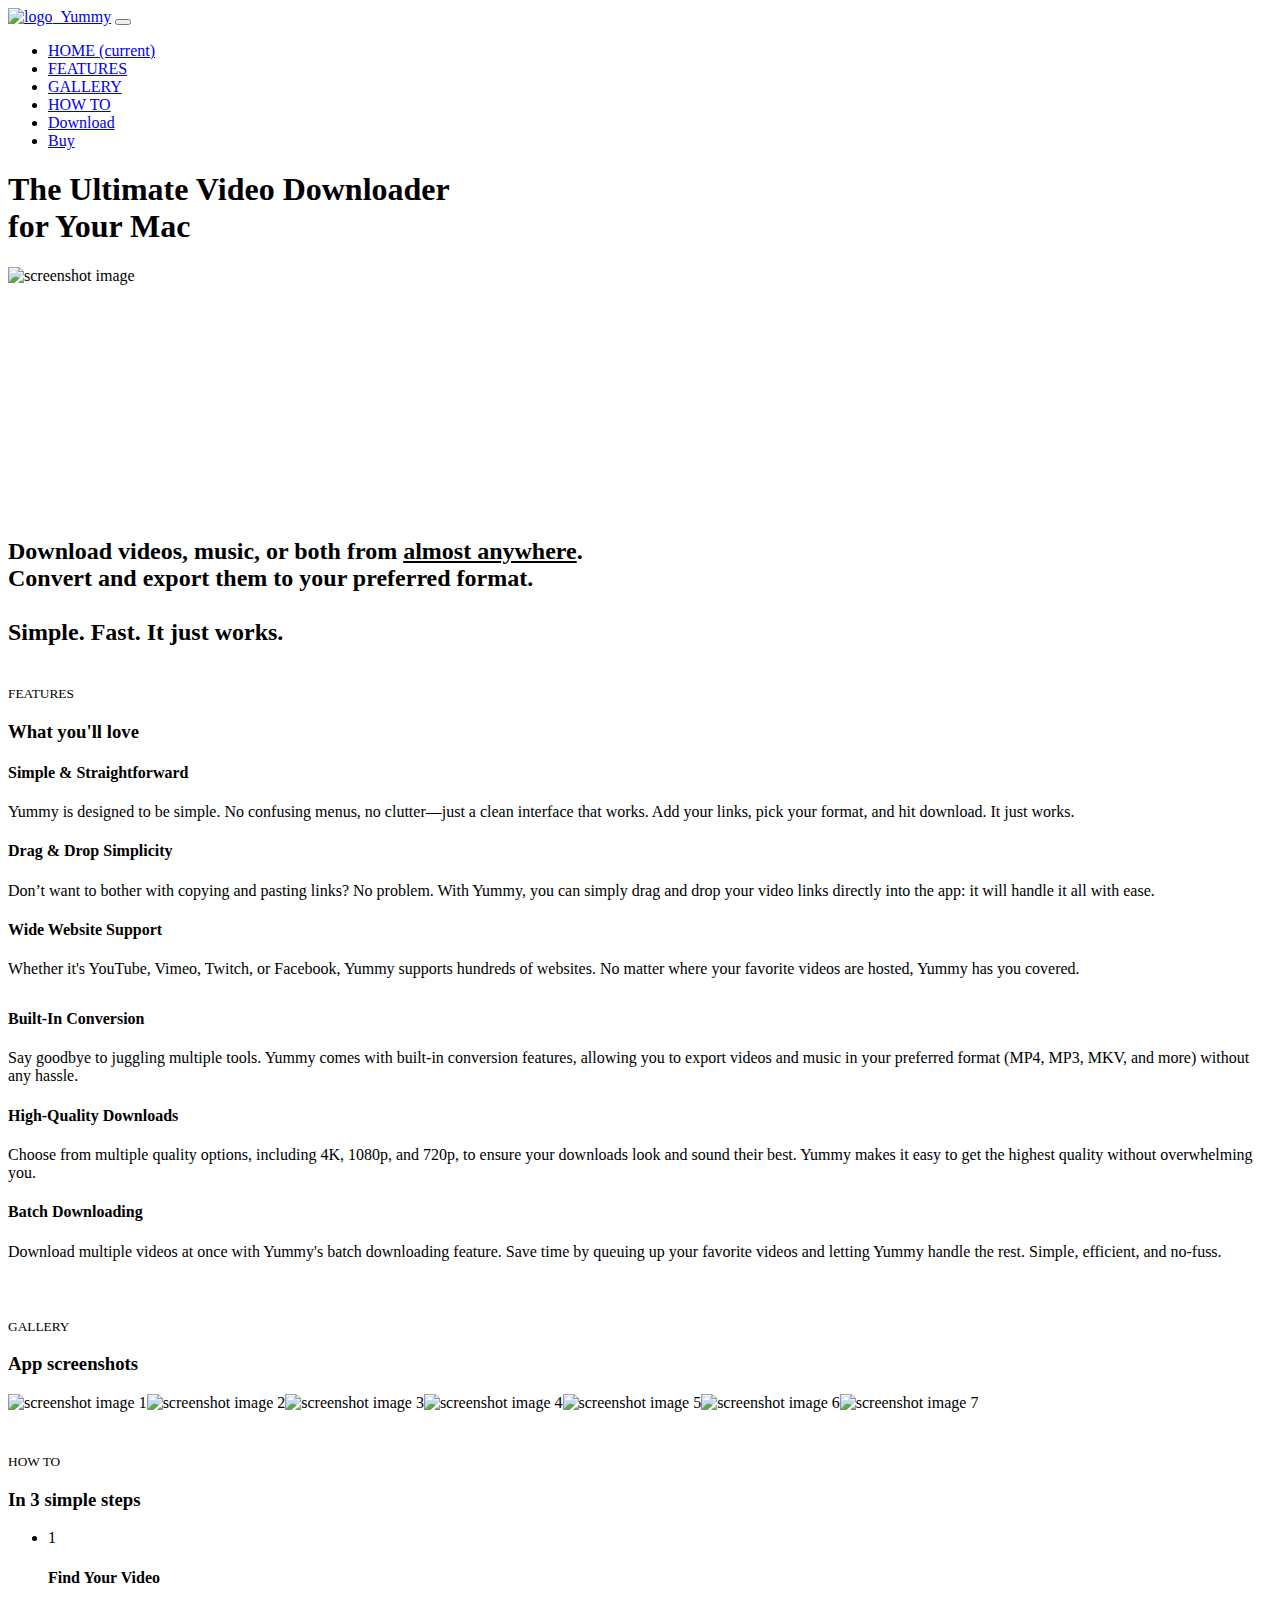
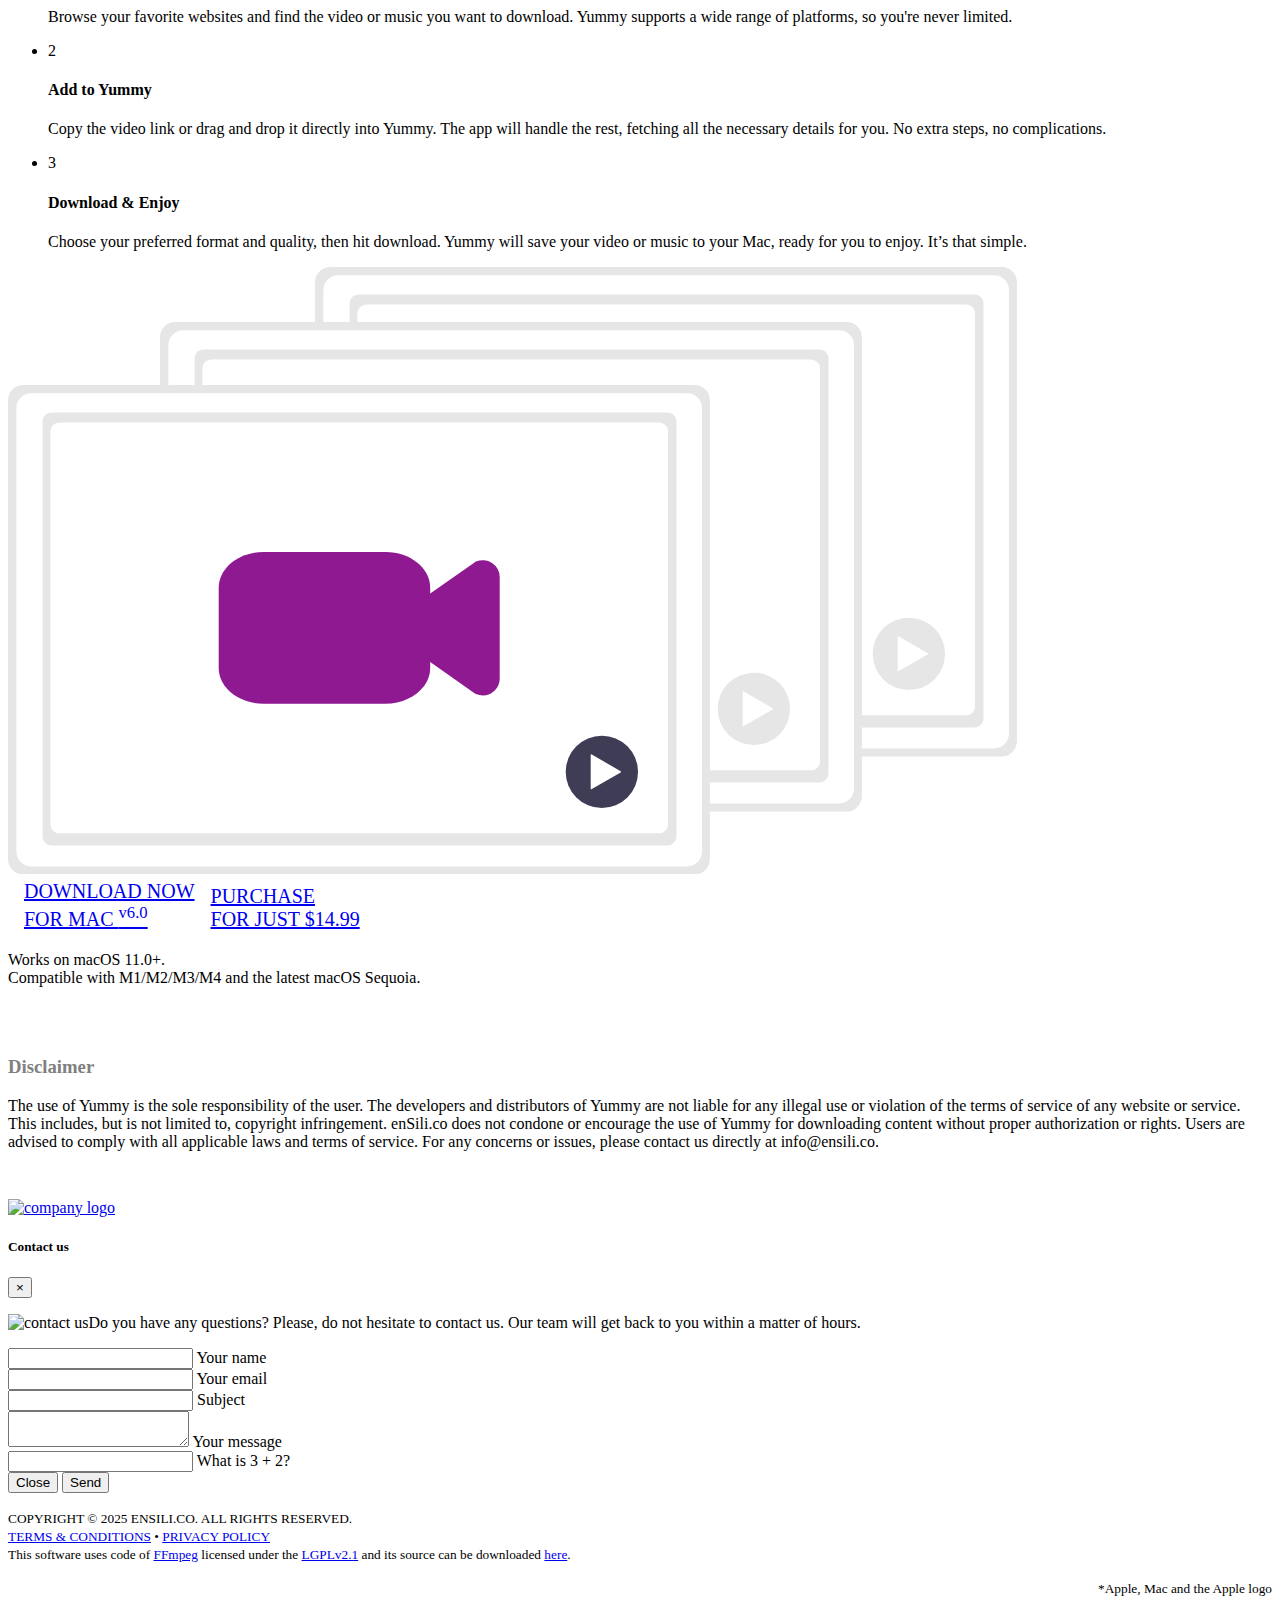
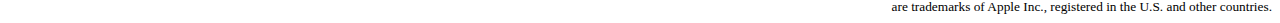
==== commit 946f0576: "update" ====
--- a/index.html
+++ b/index.html
@@ -12,4 +12,4 @@
             "price": "14.99",
             "priceCurrency": "USD"
           }
-        }</script><meta charset="utf-8"><meta name="viewport" content="width=device-width,initial-scale=1,shrink-to-fit=no"><meta name="description" content="Effortlessly download videos and music from YouTube, Vimeo, Twitch, Facebook, and hundreds of other websites. Convert and export them to your preferred format with just a few clicks. Simple, fast, and no-fuss."><meta name="keywords" content="video downloader, download youtube videos, youtube to mp3, youtube to mp4, mac video downloader, download music, video converter, mac app, simple video downloader"><link rel="canonical" href="https://ensili.co/app/yummy"><meta property="og:type" content="website"><meta property="og:url" content="https://ensili.co/app/yummy"><meta property="og:title" content="Yummy | The Ultimate Video Downloader for Mac"><meta property="og:description" content="Effortlessly download videos and music from YouTube, Vimeo, Twitch, Facebook, and hundreds of other websites. Convert and export them to your preferred format with just a few clicks. Simple, fast, and no-fuss."><meta property="og:image" content="https://ensili.co/app/yummy/images/thumbshot.png"><meta property="twitter:card" content="summary_large_image"><meta property="twitter:url" content="https://ensili.co/app/yummy"><meta property="twitter:title" content="Yummy | The Ultimate Video Downloader for Mac"><meta property="twitter:description" content="Effortlessly download videos and music from YouTube, Vimeo, Twitch, Facebook, and hundreds of other websites. Convert and export them to your preferred format with just a few clicks. Simple, fast, and no-fuss."><meta property="twitter:image" content="https://ensili.co/app/yummy/images/thumbshot.png"><link rel="apple-touch-icon" sizes="57x57" href="favico/apple-icon-57x57.png"><link rel="apple-touch-icon" sizes="60x60" href="favico/apple-icon-60x60.png"><link rel="apple-touch-icon" sizes="72x72" href="favico/apple-icon-72x72.png"><link rel="apple-touch-icon" sizes="76x76" href="favico/apple-icon-76x76.png"><link rel="apple-touch-icon" sizes="114x114" href="favico/apple-icon-114x114.png"><link rel="apple-touch-icon" sizes="120x120" href="favico/apple-icon-120x120.png"><link rel="apple-touch-icon" sizes="144x144" href="favico/apple-icon-144x144.png"><link rel="apple-touch-icon" sizes="152x152" href="favico/apple-icon-152x152.png"><link rel="apple-touch-icon" sizes="180x180" href="favico/apple-icon-180x180.png"><link rel="icon" type="image/png" sizes="192x192" href="favico/android-icon-192x192.png"><link rel="icon" type="image/png" sizes="32x32" href="favico/favicon-32x32.png"><link rel="icon" type="image/png" sizes="96x96" href="favico/favicon-96x96.png"><link rel="icon" type="image/png" sizes="16x16" href="favico/favicon-16x16.png"><link rel="manifest" href="manifest.json"><meta name="msapplication-TileColor" content="#ffffff"><meta name="msapplication-TileImage" content="favico/ms-icon-144x144.png"><meta name="theme-color" content="#ffffff"><link rel="dns-prefetch" href="//fonts.googleapis.com"><link href="https://fonts.googleapis.com/css?family=Rubik:300,400,500&display=swap" rel="stylesheet"><link href="https://cdn.jsdelivr.net/combine/npm/bootstrap@4.5.3/dist/css/bootstrap.min.css,npm/aos@2.3.4/dist/aos.css,gh/enSili-co/yummy@0.84/css/style.min.css" rel="stylesheet"><link href="https://cdn.jsdelivr.net/gh/enSili-co/yummy@0.84/css/themify-icons.css" rel="stylesheet"><style>.img-holder{padding-bottom:18.45%}.img-holder img{width:60.5%}</style><script async src="https://www.googletagmanager.com/gtag/js?id=G-8RJ3T54GXT"></script><script>function gtag(){dataLayer.push(arguments)}window.dataLayer=window.dataLayer||[],gtag("js",new Date),gtag("config","G-8RJ3T54GXT")</script><body data-spy="scroll" data-target="#navbar" data-offset="50" data-aos-easing="ease-out-back" data-aos-duration="1000" data-aos-delay="0" data-aos-once="true"><div class="nav-menu fixed-top"><div class="container"><div class="row"><div class="col-md-12"><nav class="navbar navbar-dark navbar-expand-lg"><a class="navbar-brand" href="index.html"><img width="64" src="https://cdn.jsdelivr.net/gh/enSili-co/yummy@0.84/images/logo.png" class="img-fluid" alt="logo">&nbsp;&nbsp;Yummy</a> <button class="navbar-toggler" type="button" data-toggle="collapse" data-target="#navbar" aria-controls="navbar" aria-expanded="false" aria-label="Toggle navigation"><span class="navbar-toggler-icon"></span></button><div class="collapse navbar-collapse" id="navbar"><ul class="navbar-nav ml-auto"><li class="nav-item"><a class="nav-link active" href="#home">HOME <span class="sr-only">(current)</span></a><li class="nav-item"><a class="nav-link" href="#features">FEATURES</a><li class="nav-item"><a class="nav-link" href="#gallery">GALLERY</a><li class="nav-item"><a class="nav-link" href="#how-to">HOW TO</a><li class="nav-item"><a href="https://ensili.co/download/yummy/yummy-5.0.zip" class="btn btn-outline-light my-3 my-sm-0 ml-lg-3">Download</a><li class="nav-item"><a class="btn btn-outline-light my-3 my-sm-0 ml-lg-3" target="_blank" href="https://yaniszaf.gumroad.com/l/kttte">Buy</a></ul></div></nav></div></div></div></div><header class="bg-gradient" id="home"><div class="container mt-5 jumbo"><h1>The Ultimate Video Downloader<br>for Your Mac</h1></div><div class="img-holder mt-3"><picture><source srcset="https://cdn.jsdelivr.net/gh/enSili-co/yummy@0.84/images/header.webp" type="image/webp"><source srcset="https://cdn.jsdelivr.net/gh/enSili-co/yummy@0.84/images/header.png" type="image/png"><img src="https://cdn.jsdelivr.net/gh/enSili-co/yummy@0.84/images/header.png" alt="screenshot image "></picture></div></header><div class="client-logos my-5 text-center"><div class="container text-center"><h2 class="middleman" data-aos="fade-down" data-aos-once="true" data-aos-duration="1200">Download videos, music, or both from <u>any website</u>.<br>Convert and export them to your preferred format.<br><br>Simple. Fast. No-fuss. It just works.</h2><br><span class="ti-arrow-down gradient-fill" style="font-size:4em"></span></div></div><div class="section light-bg" id="features"><div class="container"><div class="section-title"><small>FEATURES</small><h3>What you'll love</h3></div><div class="row"><div class="col-12 col-lg-4"><div class="card features"><div class="card-body"><div class="media"><span class="ti-face-smile gradient-fill ti-3x mr-3"></span><div class="media-body"><h4 class="card-title">Simple & Straightforward</h4><p class="card-text">Yummy is designed to be simple. No confusing menus, no clutter—just a clean interface that works. Add your links, pick your format, and hit download. It just works.</div></div></div></div></div><div class="col-12 col-lg-4"><div class="card features"><div class="card-body"><div class="media"><span class="ti-mouse gradient-fill ti-3x mr-3"></span><div class="media-body"><h4 class="card-title">Drag & Drop Simplicity</h4><p class="card-text">Don’t want to bother with copying and pasting links? No problem. With Yummy, you can simply drag and drop your video links directly into the app: it will handle it all with ease.</div></div></div></div></div><div class="col-12 col-lg-4"><div class="card features"><div class="card-body"><div class="media"><span class="ti-plug gradient-fill ti-3x mr-3"></span><div class="media-body"><h4 class="card-title">Wide Website Support</h4><p class="card-text">Whether it's YouTube, Vimeo, Twitch, or Facebook, Yummy supports hundreds of websites. No matter where your favorite videos are hosted, Yummy has you covered.</div></div></div></div></div></div><div class="row" style="margin-top:2rem"><div class="col-12 col-lg-4"><div class="card features"><div class="card-body"><div class="media"><span class="ti-package gradient-fill ti-3x mr-3"></span><div class="media-body"><h4 class="card-title">Built-In Conversion</h4><p class="card-text">Say goodbye to juggling multiple tools. Yummy comes with built-in conversion features, allowing you to export videos and music in your preferred format (MP4, MP3, MKV, and more) without any hassle.</div></div></div></div></div><div class="col-12 col-lg-4"><div class="card features"><div class="card-body"><div class="media"><span class="ti-video-clapper gradient-fill ti-3x mr-3"></span><div class="media-body"><h4 class="card-title">High-Quality Downloads</h4><p class="card-text">Choose from multiple quality options, including 4K, 1080p, and 720p, to ensure your downloads look and sound their best. Yummy makes it easy to get the highest quality without overwhelming you.</div></div></div></div></div><div class="col-12 col-lg-4"><div class="card features"><div class="card-body"><div class="media"><span class="ti-download gradient-fill ti-3x mr-3"></span><div class="media-body"><h4 class="card-title">Batch Downloading</h4><p class="card-text">Download multiple videos at once with Yummy's batch downloading feature. Save time by queuing up your favorite videos and letting Yummy handle the rest. Simple, efficient, and no-fuss.</div></div></div></div></div></div></div></div><div class="section" id="gallery" style="padding:40px 0"><div class="container"><div class="section-title"><small>GALLERY</small><h3>App screenshots</h3></div><div class="img-gallery owl-carousel owl-theme"><picture><source srcset="https://cdn.jsdelivr.net/gh/enSili-co/yummy@0.84/images/screenshot1.webp" type="image/webp"><source srcset="https://cdn.jsdelivr.net/gh/enSili-co/yummy@0.84/images/screenshot1.png" type="image/png"><img loading="lazy" src="https://cdn.jsdelivr.net/gh/enSili-co/yummy@0.84/images/screenshot1.png" data-src="https://cdn.jsdelivr.net/gh/enSili-co/yummy@0.84/images/screenshot1.png" alt="screenshot image 1"></picture><picture><source srcset="https://cdn.jsdelivr.net/gh/enSili-co/yummy@0.84/images/screenshot2.webp" type="image/webp"><source srcset="https://cdn.jsdelivr.net/gh/enSili-co/yummy@0.84/images/screenshot2.png" type="image/png"><img loading="lazy" src="https://cdn.jsdelivr.net/gh/enSili-co/yummy@0.84/images/screenshot2.png" data-src="https://cdn.jsdelivr.net/gh/enSili-co/yummy@0.84/images/screenshot2.png" alt="screenshot image 2"></picture><picture><source srcset="https://cdn.jsdelivr.net/gh/enSili-co/yummy@0.84/images/screenshot3.webp" type="image/webp"><source srcset="https://cdn.jsdelivr.net/gh/enSili-co/yummy@0.84/images/screenshot3.png" type="image/png"><img loading="lazy" src="https://cdn.jsdelivr.net/gh/enSili-co/yummy@0.84/images/screenshot3.png" data-src="https://cdn.jsdelivr.net/gh/enSili-co/yummy@0.84/images/screenshot3.png" alt="screenshot image 3"></picture><picture><source srcset="https://cdn.jsdelivr.net/gh/enSili-co/yummy@0.84/images/screenshot4.webp" type="image/webp"><source srcset="https://cdn.jsdelivr.net/gh/enSili-co/yummy@0.84/images/screenshot4.png" type="image/png"><img loading="lazy" src="https://cdn.jsdelivr.net/gh/enSili-co/yummy@0.84/images/screenshot4.png" data-src="https://cdn.jsdelivr.net/gh/enSili-co/yummy@0.84/images/screenshot4.png" alt="screenshot image 4"></picture><picture><source srcset="https://cdn.jsdelivr.net/gh/enSili-co/yummy@0.84/images/screenshot5.webp" type="image/webp"><source srcset="https://cdn.jsdelivr.net/gh/enSili-co/yummy@0.84/images/screenshot5.png" type="image/png"><img loading="lazy" src="https://cdn.jsdelivr.net/gh/enSili-co/yummy@0.84/images/screenshot5.png" data-src="https://cdn.jsdelivr.net/gh/enSili-co/yummy@0.84/images/screenshot5.png" alt="screenshot image 5"></picture><picture><source srcset="https://cdn.jsdelivr.net/gh/enSili-co/yummy@0.84/images/screenshot6.webp" type="image/webp"><source srcset="https://cdn.jsdelivr.net/gh/enSili-co/yummy@0.84/images/screenshot6.png" type="image/png"><img loading="lazy" src="https://cdn.jsdelivr.net/gh/enSili-co/yummy@0.84/images/screenshot6.png" data-src="https://cdn.jsdelivr.net/gh/enSili-co/yummy@0.84/images/screenshot6.png" alt="screenshot image 6"></picture><picture><source srcset="https://cdn.jsdelivr.net/gh/enSili-co/yummy@0.84/images/screenshot7.webp" type="image/webp"><source srcset="https://cdn.jsdelivr.net/gh/enSili-co/yummy@0.84/images/screenshot7.png" type="image/png"><img loading="lazy" src="https://cdn.jsdelivr.net/gh/enSili-co/yummy@0.84/images/screenshot7.png" data-src="https://cdn.jsdelivr.net/gh/enSili-co/yummy@0.84/images/screenshot7.png" alt="screenshot image 7"></picture></div></div></div><div class="section light-bg" id="how-to" style="overflow-x:hidden"><div class="container"><div class="section-title"><small>HOW TO</small><h3>In 3 simple steps</h3></div><div class="row"><div class="col-md-8 d-flex align-items-center"><ul class="list-unstyled ui-steps"><li class="media" data-aos="fade-right" data-aos-once="true"><div class="circle-icon mr-4">1</div><div class="media-body"><h4 class="howtolist">Find Your Video</h4><p class="howtodescription">Browse your favorite websites and find the video or music you want to download. Yummy supports a wide range of platforms, so you're never limited.</div><li class="media my-4" data-aos="fade-left" data-aos-once="true"><div class="circle-icon mr-4">2</div><div class="media-body"><h4 class="howtolist">Add to Yummy</h4><p class="howtodescription">Copy the video link or drag and drop it directly into Yummy. The app will handle the rest, fetching all the necessary details for you. No extra steps, no complications.</div><li class="media" data-aos="fade-right" data-aos-once="true"><div class="circle-icon mr-4">3</div><div class="media-body"><h4 class="howtolist">Download & Enjoy</h4><p class="howtodescription">Choose your preferred format and quality, then hit download. Yummy will save your video or music to your Mac, ready for you to enjoy. It’s that simple.</div></ul></div><div class="col-md-4 d-none d-sm-block"><svg id="a120547a-517b-40ce-9327-ed5d479d1fdc" data-name="Layer 1" xmlns="http://www.w3.org/2000/svg" width="1008.92047" height="607.45001" viewBox="0 0 1008.92047 607.45001"><path d="M1104.46,620.305a15.34,15.34,0,0,1-15.25958,15.42H417.8a15.34,15.34,0,0,1-15.26-15.41962V161.695a15.34,15.34,0,0,1,15.25957-15.42H1089.2a15.34,15.34,0,0,1,15.26,15.41959v.00043Z" transform="translate(-95.53976 -146.27499)" fill="#e6e6e6"/><path d="M1096.54,612.795a14.91,14.91,0,0,1-14.91,14.91H425.83a14.91,14.91,0,0,1-14.91-14.91V169.415a14.91,14.91,0,0,1,14.91-14.91h655.83a14.91,14.91,0,0,1,14.88,14.91Z" transform="translate(-95.53976 -146.27499)" fill="#fff"/><path id="b9c54412-061c-4155-b289-fb4c23e4a64e" data-name="c6fe725a-3b03-4a96-90af-cfbd2676500a" d="M350.43023,27.48h616.22a8.85,8.85,0,0,1,8.85,8.85V451.61a8.85,8.85,0,0,1-8.85,8.85h-616.22a8.85,8.85,0,0,1-8.85-8.85V36.33a8.85,8.85,0,0,1,8.85-8.85Z" fill="#e6e6e6"/><path d="M358.23023,37.44h599.95a8.85,8.85,0,0,1,8.85,8.85V439.41a8.85,8.85,0,0,1-8.85,8.85h-599.95a8.85,8.85,0,0,1-8.85-8.85V46.29A8.85,8.85,0,0,1,358.23023,37.44Z" fill="#fff"/><path d="M877.37572,456.8078a16.86941,16.86941,0,0,1-6.85316-1.46024,8.31363,8.31363,0,0,1-1.42861-.81184l-43.60186-30.69158h0a16.86934,16.86934,0,0,1-7.15892-13.79065V368.19654a16.86933,16.86933,0,0,1,7.1589-13.79066l43.60186-30.69158a8.31367,8.31367,0,0,1,1.42862-.81183A16.86929,16.86929,0,0,1,894.245,338.31679V439.93323a16.8693,16.8693,0,0,1-16.8693,16.8693Z" transform="translate(-95.53976 -146.27499)" fill="#3f3d56"/><path d="M779.7948,465.03685H658.187c-24.81022-.02033-44.91651-16.0578-44.942-35.84726V349.06042c.0255-19.78946,20.13179-35.82692,44.942-35.84726H780.112c24.63351.02325,44.59564,15.94572,44.62477,35.59423v80.3822C824.71131,448.97905,804.605,465.01652,779.7948,465.03685Z" transform="translate(-95.53976 -146.27499)" fill="#3f3d56"/><circle cx="900.87945" cy="386.81368" r="36.16732" fill="#e6e6e6"/><path d="M1015.20446,532.44038l-28.82923-16.64457a.7486.7486,0,0,0-1.12289.6483v33.28913a.74859.74859,0,0,0,1.12289.6483l28.82923-16.64456a.74859.74859,0,0,0,0-1.2966l-28.82923-16.64457a.7486.7486,0,0,0-1.12289.6483v33.28913a.74859.74859,0,0,0,1.12289.6483l28.82923-16.64456A.74859.74859,0,0,0,1015.20446,532.44038Z" transform="translate(-95.53976 -146.27499)" fill="#fff"/><path d="M949.46,675.305a15.34,15.34,0,0,1-15.25958,15.42H262.8a15.34,15.34,0,0,1-15.26-15.41962V216.695a15.34,15.34,0,0,1,15.25957-15.42H934.2a15.34,15.34,0,0,1,15.26,15.41959v.00043Z" transform="translate(-95.53976 -146.27499)" fill="#e6e6e6"/><path d="M941.54,667.795a14.91,14.91,0,0,1-14.91,14.91H270.83a14.91,14.91,0,0,1-14.91-14.91V224.415a14.91,14.91,0,0,1,14.91-14.91H926.66a14.91,14.91,0,0,1,14.88,14.91Z" transform="translate(-95.53976 -146.27499)" fill="#fff"/><path id="a7242049-80b4-49e1-bd08-67354734c824" data-name="c6fe725a-3b03-4a96-90af-cfbd2676500a" d="M195.43022,82.48h616.22a8.85,8.85,0,0,1,8.85,8.85V506.61a8.85,8.85,0,0,1-8.85,8.85h-616.22a8.85,8.85,0,0,1-8.85-8.85V91.33a8.85,8.85,0,0,1,8.85-8.85Z" fill="#e6e6e6"/><path d="M203.23023,92.44h599.95a8.85,8.85,0,0,1,8.85,8.85V494.41a8.85,8.85,0,0,1-8.85,8.85h-599.95a8.85,8.85,0,0,1-8.85-8.85V101.29A8.85,8.85,0,0,1,203.23023,92.44Z" fill="#fff"/><path d="M722.37572,511.8078a16.86941,16.86941,0,0,1-6.85316-1.46024,8.31363,8.31363,0,0,1-1.42861-.81184l-43.60186-30.69158h0a16.86934,16.86934,0,0,1-7.15892-13.79065V423.19654a16.86933,16.86933,0,0,1,7.1589-13.79066l43.60186-30.69158a8.31367,8.31367,0,0,1,1.42862-.81183A16.86929,16.86929,0,0,1,739.245,393.31679V494.93323a16.8693,16.8693,0,0,1-16.8693,16.8693Z" transform="translate(-95.53976 -146.27499)" fill="#3f3d56"/><path d="M624.7948,520.03685H503.187c-24.81022-.02033-44.91651-16.0578-44.942-35.84726V404.06042c.0255-19.78946,20.13179-35.82692,44.942-35.84726H625.112c24.63351.02325,44.59564,15.94572,44.62477,35.59423v80.3822C669.71131,503.97905,649.605,520.01652,624.7948,520.03685Z" transform="translate(-95.53976 -146.27499)" fill="#3f3d56"/><circle cx="745.87945" cy="441.81368" r="36.16732" fill="#e6e6e6"/><path d="M860.20446,587.44038l-28.82923-16.64457a.7486.7486,0,0,0-1.12289.6483v33.28913a.74859.74859,0,0,0,1.12289.6483L860.20446,588.737a.74859.74859,0,0,0,0-1.2966l-28.82923-16.64457a.7486.7486,0,0,0-1.12289.6483v33.28913a.74859.74859,0,0,0,1.12289.6483L860.20446,588.737A.74859.74859,0,0,0,860.20446,587.44038Z" transform="translate(-95.53976 -146.27499)" fill="#fff"/><path d="M797.46,738.305a15.34,15.34,0,0,1-15.25958,15.42H110.8a15.34,15.34,0,0,1-15.26-15.41962V279.695a15.34,15.34,0,0,1,15.25957-15.42H782.2a15.34,15.34,0,0,1,15.26,15.41959v.00043Z" transform="translate(-95.53976 -146.27499)" fill="#e6e6e6"/><path d="M789.54,730.795a14.91,14.91,0,0,1-14.91,14.91H118.83a14.91,14.91,0,0,1-14.91-14.91V287.415a14.91,14.91,0,0,1,14.91-14.91H774.66a14.91,14.91,0,0,1,14.88,14.91Z" transform="translate(-95.53976 -146.27499)" fill="#fff"/><path id="b7a050eb-0cb2-44a8-b642-35d340850eff" data-name="c6fe725a-3b03-4a96-90af-cfbd2676500a" d="M43.43022,145.48h616.22a8.85,8.85,0,0,1,8.85,8.85V569.61a8.85,8.85,0,0,1-8.85,8.85h-616.22a8.85,8.85,0,0,1-8.85-8.85V154.33a8.85,8.85,0,0,1,8.85-8.85Z" fill="#e6e6e6"/><path d="M51.23023,155.44h599.95a8.85,8.85,0,0,1,8.85,8.85V557.41a8.85,8.85,0,0,1-8.85,8.85h-599.95a8.85,8.85,0,0,1-8.85-8.85V164.29A8.85,8.85,0,0,1,51.23023,155.44Z" fill="#fff"/><path d="M570.37572,574.8078a16.86941,16.86941,0,0,1-6.85316-1.46024,8.31363,8.31363,0,0,1-1.42861-.81184l-43.60186-30.69158h0a16.86934,16.86934,0,0,1-7.15892-13.79065V486.19654a16.86933,16.86933,0,0,1,7.1589-13.79066l43.60186-30.69158a8.31367,8.31367,0,0,1,1.42862-.81183A16.86929,16.86929,0,0,1,587.245,456.31679V557.93323a16.8693,16.8693,0,0,1-16.8693,16.8693Z" transform="translate(-95.53976 -146.27499)" fill="#8f1990"/><path d="M472.7948,583.03685H351.187c-24.81022-.02033-44.91651-16.0578-44.942-35.84726V467.06042c.0255-19.78946,20.13179-35.82692,44.942-35.84726H473.112c24.63351.02325,44.59564,15.94572,44.62477,35.59423v80.3822C517.71131,566.97905,497.605,583.01652,472.7948,583.03685Z" transform="translate(-95.53976 -146.27499)" fill="#8f1990"/><circle cx="593.87945" cy="504.81368" r="36.16732" fill="#3f3d56"/><path d="M708.20446,650.44038l-28.82923-16.64457a.7486.7486,0,0,0-1.12289.6483v33.28913a.74859.74859,0,0,0,1.12289.6483L708.20446,651.737a.74859.74859,0,0,0,0-1.2966l-28.82923-16.64457a.7486.7486,0,0,0-1.12289.6483v33.28913a.74859.74859,0,0,0,1.12289.6483L708.20446,651.737A.74859.74859,0,0,0,708.20446,650.44038Z" transform="translate(-95.53976 -146.27499)" fill="#fff"/></svg></div></div></div></div><div class="section bg-gradient" style="padding:2px 0!important"><div class="container"><div class="call-to-action"><div class="my-4"><a href="https://ensili.co/download/yummy/yummy-5.0.zip" class="btn btn-light magicbutton" style="display:inline-flex"><i class="ti-apple ti-4x" style="margin-right:1rem;vertical-align:text-bottom"></i><div style="text-align:left;font-size:1.25em"><span class="upper">DOWNLOAD NOW</span><br><span class="lower">FOR MAC&nbsp;<sup>v6.0</sup></span></div></a><a class="btn btn-light magicbutton" style="display:inline-flex" target="_blank" href="https://yaniszaf.gumroad.com/l/kttte"><i class="ti-shopping-cart ti-4x" style="margin-right:1rem;vertical-align:text-bottom"></i><div style="text-align:left;font-size:1.25em"><span class="upper">PURCHASE</span><br><span class="lower">FOR JUST $14.99</span></div></a></div><p class="text-primary">Works on macOS 11.0+.<br>Compatible with M1/M2/M3/M4 and the latest macOS Sequoia.</div></div></div><div class="section disclaimer" style="padding:2rem 0"><div class="container"><div class="row"><div class="col-md-12"><div class="disclaimer-text"><h3 style="color:gray!important">Disclaimer</h3><p>The use of Yummy is the sole responsibility of the user. The developers and distributors of Yummy are not liable for any illegal use or violation of the terms of service of any website or service. This includes, but is not limited to, copyright infringement. enSili.co does not condone or encourage the use of Yummy for downloading content without proper authorization or rights. Users are advised to comply with all applicable laws and terms of service. For any concerns or issues, please contact us directly at info@ensili.co.</div></div></div></div></div><div class="light-bg py-5" id="contactbar"><div class="container"><div class="row"><div class="col-lg-6 text-center text-lg-left"><a href="https://ensili.co"><picture><source srcset="https://cdn.jsdelivr.net/gh/enSili-co/yummy@0.84/images/ensilico.webp" type="image/webp"><source srcset="https://cdn.jsdelivr.net/gh/enSili-co/yummy@0.84/images/ensilico.png" type="image/png"><img width="200" src="https://cdn.jsdelivr.net/gh/enSili-co/yummy@0.84/images/ensilico.png" alt="company logo"></picture></a></div><div class="col-lg-6"><div class="social-icons"><a href="https://twitter.com/ensili_co" rel="noreferrer" aria-label="Twitter" target="_blank" class="twitter"><span class="ti-twitter-alt"></span></a> <a href="https://github.com/enSili-co/yummy" rel="noreferrer" aria-label="GitHub" target="_blank" class="github"><span class="ti-github"></span></a></div></div></div></div></div><div id="contact" class="modal fade" tabindex="-1"><div class="modal-dialog modal-dialog-centered modal-dialog-scrollable"><div class="modal-content"><div class="modal-header"><h5 class="modal-title" style="font-weight:600">Contact us</h5><button type="button" class="close" data-dismiss="modal" aria-label="Close"><span aria-hidden="true">&times;</span></button></div><div class="modal-body"><p class="text-left w-responsive mx-auto mb-5"><picture><source srcset="https://cdn.jsdelivr.net/gh/enSili-co/yummy@0.84/images/contactus.webp" type="image/webp"><source srcset="https://cdn.jsdelivr.net/gh/enSili-co/yummy@0.84/images/contactus.png" type="image/png"><img loading="lazy" class="float-left" width="50%" src="https://cdn.jsdelivr.net/gh/enSili-co/yummy@0.84/images/contactus.png" data-src="https://cdn.jsdelivr.net/gh/enSili-co/yummy@0.84/images/contactus.png" alt="contact us"></picture>Do you have any questions? Please, do not hesitate to contact us. Our team will get back to you within a matter of hours.<div class="row"><div class="col-md-12"><form id="coform" name="coform" action="#" method="POST"><div class="row"><div class="col-md-6"><div class="md-form mb-0"><input id="name" name="name" class="form-control"> <label for="name" class="">Your name</label></div></div><div class="col-md-6"><div class="md-form mb-0"><input id="email" name="email" class="form-control"> <label for="email" class="">Your email</label></div></div></div><div class="row"><div class="col-md-12"><div class="md-form mb-0"><input id="subject" name="subject" class="form-control"> <label for="subject" class="">Subject</label></div></div></div><div class="row"><div class="col-md-12"><div class="md-form"><textarea type="text" id="message" name="message" rows="2" class="form-control md-textarea"></textarea> <label for="message">Your message</label></div></div></div><div class="row"><div class="col-md-12"><div class="md-form mb-0"><input id="whatis" name="whatis" class="form-control"> <label id="whatis-label" for="whatis" class="">What is</label></div></div></div></form></div></div></div><div class="modal-footer"><button type="button" class="btn btn-secondary" data-dismiss="modal">Close</button> <button id="sendButton" type="button" class="btn btn-primary" onclick="sendEmail()">Send</button>&nbsp;<span id="sending" class="rotating"><i class="ti-reload"></i></span><span id="sent"><i class="ti-check"></i></span></div></div></div></div><script>window.addEventListener("load",function(n){window.num1=Math.floor(3*Math.random())+1,window.num2=Math.floor(3*Math.random())+1,document.getElementById("whatis-label").textContent=`What is ${num1} + ${num2}?`,window.numSum=window.num1+window.num2}),window.sendEmail=function(){window.numSum==parseInt($("#whatis").val())?($("#whatis").removeClass("has-error"),$("#sending").css("display","inline-block"),$("#sendButton").css("display","none"),$.ajax({type:"post",url:"liam.php",data:$("form").serialize()+"&validated=1",success:function(){$("#sending").css("display","none"),$("#sent").css("display","inline-block")}})):$("#whatis").addClass("has-error")}</script><footer class="my-5 text-center"><div class="container" style="text-align:left"><div class="row"><div class="col-lg-6"><p class="mb-2 copyrightable"><small>COPYRIGHT © 2025 ENSILI.CO. ALL RIGHTS RESERVED.<br><a href="https://ensili.co/app/yummy/tos.html">TERMS &amp; CONDITIONS</a> &bull; <a href="/privacy.html">PRIVACY POLICY</a></small><br><small>This software uses code of <a href="http://ffmpeg.org">FFmpeg</a> licensed under the <a href="http://www.gnu.org/licenses/old-licenses/lgpl-2.1.html">LGPLv2.1</a> and its source can be downloaded <a href="https://ensili.co/app/yummy/ffmpeg.zip">here</a>.</small></div><div class="col-lg-6 trademarks" style="text-align:right"><small>*Apple, Mac and the Apple logo<br>are trademarks of Apple Inc., registered in the U.S. and other countries.</small></div></div></div></footer><script src="https://cdn.jsdelivr.net/combine/npm/jquery@3.5.1/dist/jquery.min.js,npm/bootstrap@4.5.3/dist/js/bootstrap.bundle.min.js,npm/owl.carousel@2.3.4/dist/owl.carousel.min.js,npm/aos@2.3.4/dist/aos.min.js,gh/enSili-co/yummy@0.84/js/script.min.js" crossorigin="anonymous"></script><script>function doBuy(){}</script>+        }</script><meta charset="utf-8"><meta name="viewport" content="width=device-width,initial-scale=1,shrink-to-fit=no"><meta name="description" content="Effortlessly download videos and music from YouTube, Vimeo, Twitch, Facebook, and hundreds of other websites. Convert and export them to your preferred format with just a few clicks. Simple, fast, and no-fuss."><meta name="keywords" content="video downloader, download youtube videos, youtube to mp3, youtube to mp4, mac video downloader, download music, video converter, mac app, simple video downloader"><link rel="canonical" href="https://ensili.co/app/yummy"><meta property="og:type" content="website"><meta property="og:url" content="https://ensili.co/app/yummy"><meta property="og:title" content="Yummy | The Ultimate Video Downloader for Mac"><meta property="og:description" content="Effortlessly download videos and music from YouTube, Vimeo, Twitch, Facebook, and hundreds of other websites. Convert and export them to your preferred format with just a few clicks. Simple, fast, and no-fuss."><meta property="og:image" content="https://ensili.co/app/yummy/images/thumbshot.png"><meta property="twitter:card" content="summary_large_image"><meta property="twitter:url" content="https://ensili.co/app/yummy"><meta property="twitter:title" content="Yummy | The Ultimate Video Downloader for Mac"><meta property="twitter:description" content="Effortlessly download videos and music from YouTube, Vimeo, Twitch, Facebook, and hundreds of other websites. Convert and export them to your preferred format with just a few clicks. Simple, fast, and no-fuss."><meta property="twitter:image" content="https://ensili.co/app/yummy/images/thumbshot.png"><link rel="apple-touch-icon" sizes="57x57" href="favico/apple-icon-57x57.png"><link rel="apple-touch-icon" sizes="60x60" href="favico/apple-icon-60x60.png"><link rel="apple-touch-icon" sizes="72x72" href="favico/apple-icon-72x72.png"><link rel="apple-touch-icon" sizes="76x76" href="favico/apple-icon-76x76.png"><link rel="apple-touch-icon" sizes="114x114" href="favico/apple-icon-114x114.png"><link rel="apple-touch-icon" sizes="120x120" href="favico/apple-icon-120x120.png"><link rel="apple-touch-icon" sizes="144x144" href="favico/apple-icon-144x144.png"><link rel="apple-touch-icon" sizes="152x152" href="favico/apple-icon-152x152.png"><link rel="apple-touch-icon" sizes="180x180" href="favico/apple-icon-180x180.png"><link rel="icon" type="image/png" sizes="192x192" href="favico/android-icon-192x192.png"><link rel="icon" type="image/png" sizes="32x32" href="favico/favicon-32x32.png"><link rel="icon" type="image/png" sizes="96x96" href="favico/favicon-96x96.png"><link rel="icon" type="image/png" sizes="16x16" href="favico/favicon-16x16.png"><link rel="manifest" href="manifest.json"><meta name="msapplication-TileColor" content="#ffffff"><meta name="msapplication-TileImage" content="favico/ms-icon-144x144.png"><meta name="theme-color" content="#ffffff"><link rel="dns-prefetch" href="//fonts.googleapis.com"><link href="https://fonts.googleapis.com/css?family=Rubik:300,400,500&display=swap" rel="stylesheet"><link href="https://cdn.jsdelivr.net/combine/npm/bootstrap@4.5.3/dist/css/bootstrap.min.css,npm/aos@2.3.4/dist/aos.css,gh/enSili-co/yummy@0.85/css/style.min.css" rel="stylesheet"><link href="https://cdn.jsdelivr.net/gh/enSili-co/yummy@0.85/css/themify-icons.css" rel="stylesheet"><style>.img-holder{padding-bottom:18.45%}.img-holder img{width:60.5%}</style><script async src="https://www.googletagmanager.com/gtag/js?id=G-8RJ3T54GXT"></script><script>function gtag(){dataLayer.push(arguments)}window.dataLayer=window.dataLayer||[],gtag("js",new Date),gtag("config","G-8RJ3T54GXT")</script><body data-spy="scroll" data-target="#navbar" data-offset="50" data-aos-easing="ease-out-back" data-aos-duration="1000" data-aos-delay="0" data-aos-once="true"><div class="nav-menu fixed-top"><div class="container"><div class="row"><div class="col-md-12"><nav class="navbar navbar-dark navbar-expand-lg"><a class="navbar-brand" href="index.html"><img width="64" src="https://cdn.jsdelivr.net/gh/enSili-co/yummy@0.85/images/logo.png" class="img-fluid" alt="logo">&nbsp;&nbsp;Yummy</a> <button class="navbar-toggler" type="button" data-toggle="collapse" data-target="#navbar" aria-controls="navbar" aria-expanded="false" aria-label="Toggle navigation"><span class="navbar-toggler-icon"></span></button><div class="collapse navbar-collapse" id="navbar"><ul class="navbar-nav ml-auto"><li class="nav-item"><a class="nav-link active" href="#home">HOME <span class="sr-only">(current)</span></a><li class="nav-item"><a class="nav-link" href="#features">FEATURES</a><li class="nav-item"><a class="nav-link" href="#gallery">GALLERY</a><li class="nav-item"><a class="nav-link" href="#how-to">HOW TO</a><li class="nav-item"><a href="https://ensili.co/download/yummy/yummy-5.0.zip" class="btn btn-outline-light my-3 my-sm-0 ml-lg-3">Download</a><li class="nav-item"><a class="btn btn-outline-light my-3 my-sm-0 ml-lg-3" target="_blank" href="https://yaniszaf.gumroad.com/l/kttte">Buy</a></ul></div></nav></div></div></div></div><header class="bg-gradient" id="home"><div class="container mt-5 jumbo"><h1>The Ultimate Video Downloader<br>for Your Mac</h1></div><div class="img-holder mt-3"><picture><source srcset="https://cdn.jsdelivr.net/gh/enSili-co/yummy@0.85/images/header.webp" type="image/webp"><source srcset="https://cdn.jsdelivr.net/gh/enSili-co/yummy@0.85/images/header.png" type="image/png"><img src="https://cdn.jsdelivr.net/gh/enSili-co/yummy@0.85/images/header.png" alt="screenshot image "></picture></div></header><div class="client-logos my-5 text-center"><div class="container text-center"><h2 class="middleman" data-aos="fade-down" data-aos-once="true" data-aos-duration="1200">Download videos, music, or both from <u>almost anywhere</u>.<br>Convert and export them to your preferred format.<br><br>Simple. Fast. It just works.</h2><br><span class="ti-arrow-down gradient-fill" style="font-size:4em"></span></div></div><div class="section light-bg" id="features"><div class="container"><div class="section-title"><small>FEATURES</small><h3>What you'll love</h3></div><div class="row"><div class="col-12 col-lg-4"><div class="card features"><div class="card-body"><div class="media"><span class="ti-face-smile gradient-fill ti-3x mr-3"></span><div class="media-body"><h4 class="card-title">Simple & Straightforward</h4><p class="card-text">Yummy is designed to be simple. No confusing menus, no clutter—just a clean interface that works. Add your links, pick your format, and hit download. It just works.</div></div></div></div></div><div class="col-12 col-lg-4"><div class="card features"><div class="card-body"><div class="media"><span class="ti-mouse gradient-fill ti-3x mr-3"></span><div class="media-body"><h4 class="card-title">Drag & Drop Simplicity</h4><p class="card-text">Don’t want to bother with copying and pasting links? No problem. With Yummy, you can simply drag and drop your video links directly into the app: it will handle it all with ease.</div></div></div></div></div><div class="col-12 col-lg-4"><div class="card features"><div class="card-body"><div class="media"><span class="ti-plug gradient-fill ti-3x mr-3"></span><div class="media-body"><h4 class="card-title">Wide Website Support</h4><p class="card-text">Whether it's YouTube, Vimeo, Twitch, or Facebook, Yummy supports hundreds of websites. No matter where your favorite videos are hosted, Yummy has you covered.</div></div></div></div></div></div><div class="row" style="margin-top:2rem"><div class="col-12 col-lg-4"><div class="card features"><div class="card-body"><div class="media"><span class="ti-package gradient-fill ti-3x mr-3"></span><div class="media-body"><h4 class="card-title">Built-In Conversion</h4><p class="card-text">Say goodbye to juggling multiple tools. Yummy comes with built-in conversion features, allowing you to export videos and music in your preferred format (MP4, MP3, MKV, and more) without any hassle.</div></div></div></div></div><div class="col-12 col-lg-4"><div class="card features"><div class="card-body"><div class="media"><span class="ti-video-clapper gradient-fill ti-3x mr-3"></span><div class="media-body"><h4 class="card-title">High-Quality Downloads</h4><p class="card-text">Choose from multiple quality options, including 4K, 1080p, and 720p, to ensure your downloads look and sound their best. Yummy makes it easy to get the highest quality without overwhelming you.</div></div></div></div></div><div class="col-12 col-lg-4"><div class="card features"><div class="card-body"><div class="media"><span class="ti-download gradient-fill ti-3x mr-3"></span><div class="media-body"><h4 class="card-title">Batch Downloading</h4><p class="card-text">Download multiple videos at once with Yummy's batch downloading feature. Save time by queuing up your favorite videos and letting Yummy handle the rest. Simple, efficient, and no-fuss.</div></div></div></div></div></div></div></div><div class="section" id="gallery" style="padding:40px 0"><div class="container"><div class="section-title"><small>GALLERY</small><h3>App screenshots</h3></div><div class="img-gallery owl-carousel owl-theme"><picture><source srcset="https://cdn.jsdelivr.net/gh/enSili-co/yummy@0.85/images/screenshot1.webp" type="image/webp"><source srcset="https://cdn.jsdelivr.net/gh/enSili-co/yummy@0.85/images/screenshot1.png" type="image/png"><img loading="lazy" src="https://cdn.jsdelivr.net/gh/enSili-co/yummy@0.85/images/screenshot1.png" data-src="https://cdn.jsdelivr.net/gh/enSili-co/yummy@0.85/images/screenshot1.png" alt="screenshot image 1"></picture><picture><source srcset="https://cdn.jsdelivr.net/gh/enSili-co/yummy@0.85/images/screenshot2.webp" type="image/webp"><source srcset="https://cdn.jsdelivr.net/gh/enSili-co/yummy@0.85/images/screenshot2.png" type="image/png"><img loading="lazy" src="https://cdn.jsdelivr.net/gh/enSili-co/yummy@0.85/images/screenshot2.png" data-src="https://cdn.jsdelivr.net/gh/enSili-co/yummy@0.85/images/screenshot2.png" alt="screenshot image 2"></picture><picture><source srcset="https://cdn.jsdelivr.net/gh/enSili-co/yummy@0.85/images/screenshot3.webp" type="image/webp"><source srcset="https://cdn.jsdelivr.net/gh/enSili-co/yummy@0.85/images/screenshot3.png" type="image/png"><img loading="lazy" src="https://cdn.jsdelivr.net/gh/enSili-co/yummy@0.85/images/screenshot3.png" data-src="https://cdn.jsdelivr.net/gh/enSili-co/yummy@0.85/images/screenshot3.png" alt="screenshot image 3"></picture><picture><source srcset="https://cdn.jsdelivr.net/gh/enSili-co/yummy@0.85/images/screenshot4.webp" type="image/webp"><source srcset="https://cdn.jsdelivr.net/gh/enSili-co/yummy@0.85/images/screenshot4.png" type="image/png"><img loading="lazy" src="https://cdn.jsdelivr.net/gh/enSili-co/yummy@0.85/images/screenshot4.png" data-src="https://cdn.jsdelivr.net/gh/enSili-co/yummy@0.85/images/screenshot4.png" alt="screenshot image 4"></picture><picture><source srcset="https://cdn.jsdelivr.net/gh/enSili-co/yummy@0.85/images/screenshot5.webp" type="image/webp"><source srcset="https://cdn.jsdelivr.net/gh/enSili-co/yummy@0.85/images/screenshot5.png" type="image/png"><img loading="lazy" src="https://cdn.jsdelivr.net/gh/enSili-co/yummy@0.85/images/screenshot5.png" data-src="https://cdn.jsdelivr.net/gh/enSili-co/yummy@0.85/images/screenshot5.png" alt="screenshot image 5"></picture><picture><source srcset="https://cdn.jsdelivr.net/gh/enSili-co/yummy@0.85/images/screenshot6.webp" type="image/webp"><source srcset="https://cdn.jsdelivr.net/gh/enSili-co/yummy@0.85/images/screenshot6.png" type="image/png"><img loading="lazy" src="https://cdn.jsdelivr.net/gh/enSili-co/yummy@0.85/images/screenshot6.png" data-src="https://cdn.jsdelivr.net/gh/enSili-co/yummy@0.85/images/screenshot6.png" alt="screenshot image 6"></picture><picture><source srcset="https://cdn.jsdelivr.net/gh/enSili-co/yummy@0.85/images/screenshot7.webp" type="image/webp"><source srcset="https://cdn.jsdelivr.net/gh/enSili-co/yummy@0.85/images/screenshot7.png" type="image/png"><img loading="lazy" src="https://cdn.jsdelivr.net/gh/enSili-co/yummy@0.85/images/screenshot7.png" data-src="https://cdn.jsdelivr.net/gh/enSili-co/yummy@0.85/images/screenshot7.png" alt="screenshot image 7"></picture></div></div></div><div class="section light-bg" id="how-to" style="overflow-x:hidden"><div class="container"><div class="section-title"><small>HOW TO</small><h3>In 3 simple steps</h3></div><div class="row"><div class="col-md-8 d-flex align-items-center"><ul class="list-unstyled ui-steps"><li class="media" data-aos="fade-right" data-aos-once="true"><div class="circle-icon mr-4">1</div><div class="media-body"><h4 class="howtolist">Find Your Video</h4><p class="howtodescription">Browse your favorite websites and find the video or music you want to download. Yummy supports a wide range of platforms, so you're never limited.</div><li class="media my-4" data-aos="fade-left" data-aos-once="true"><div class="circle-icon mr-4">2</div><div class="media-body"><h4 class="howtolist">Add to Yummy</h4><p class="howtodescription">Copy the video link or drag and drop it directly into Yummy. The app will handle the rest, fetching all the necessary details for you. No extra steps, no complications.</div><li class="media" data-aos="fade-right" data-aos-once="true"><div class="circle-icon mr-4">3</div><div class="media-body"><h4 class="howtolist">Download & Enjoy</h4><p class="howtodescription">Choose your preferred format and quality, then hit download. Yummy will save your video or music to your Mac, ready for you to enjoy. It’s that simple.</div></ul></div><div class="col-md-4 d-none d-sm-block"><svg id="a120547a-517b-40ce-9327-ed5d479d1fdc" data-name="Layer 1" xmlns="http://www.w3.org/2000/svg" width="1008.92047" height="607.45001" viewBox="0 0 1008.92047 607.45001"><path d="M1104.46,620.305a15.34,15.34,0,0,1-15.25958,15.42H417.8a15.34,15.34,0,0,1-15.26-15.41962V161.695a15.34,15.34,0,0,1,15.25957-15.42H1089.2a15.34,15.34,0,0,1,15.26,15.41959v.00043Z" transform="translate(-95.53976 -146.27499)" fill="#e6e6e6"/><path d="M1096.54,612.795a14.91,14.91,0,0,1-14.91,14.91H425.83a14.91,14.91,0,0,1-14.91-14.91V169.415a14.91,14.91,0,0,1,14.91-14.91h655.83a14.91,14.91,0,0,1,14.88,14.91Z" transform="translate(-95.53976 -146.27499)" fill="#fff"/><path id="b9c54412-061c-4155-b289-fb4c23e4a64e" data-name="c6fe725a-3b03-4a96-90af-cfbd2676500a" d="M350.43023,27.48h616.22a8.85,8.85,0,0,1,8.85,8.85V451.61a8.85,8.85,0,0,1-8.85,8.85h-616.22a8.85,8.85,0,0,1-8.85-8.85V36.33a8.85,8.85,0,0,1,8.85-8.85Z" fill="#e6e6e6"/><path d="M358.23023,37.44h599.95a8.85,8.85,0,0,1,8.85,8.85V439.41a8.85,8.85,0,0,1-8.85,8.85h-599.95a8.85,8.85,0,0,1-8.85-8.85V46.29A8.85,8.85,0,0,1,358.23023,37.44Z" fill="#fff"/><path d="M877.37572,456.8078a16.86941,16.86941,0,0,1-6.85316-1.46024,8.31363,8.31363,0,0,1-1.42861-.81184l-43.60186-30.69158h0a16.86934,16.86934,0,0,1-7.15892-13.79065V368.19654a16.86933,16.86933,0,0,1,7.1589-13.79066l43.60186-30.69158a8.31367,8.31367,0,0,1,1.42862-.81183A16.86929,16.86929,0,0,1,894.245,338.31679V439.93323a16.8693,16.8693,0,0,1-16.8693,16.8693Z" transform="translate(-95.53976 -146.27499)" fill="#3f3d56"/><path d="M779.7948,465.03685H658.187c-24.81022-.02033-44.91651-16.0578-44.942-35.84726V349.06042c.0255-19.78946,20.13179-35.82692,44.942-35.84726H780.112c24.63351.02325,44.59564,15.94572,44.62477,35.59423v80.3822C824.71131,448.97905,804.605,465.01652,779.7948,465.03685Z" transform="translate(-95.53976 -146.27499)" fill="#3f3d56"/><circle cx="900.87945" cy="386.81368" r="36.16732" fill="#e6e6e6"/><path d="M1015.20446,532.44038l-28.82923-16.64457a.7486.7486,0,0,0-1.12289.6483v33.28913a.74859.74859,0,0,0,1.12289.6483l28.82923-16.64456a.74859.74859,0,0,0,0-1.2966l-28.82923-16.64457a.7486.7486,0,0,0-1.12289.6483v33.28913a.74859.74859,0,0,0,1.12289.6483l28.82923-16.64456A.74859.74859,0,0,0,1015.20446,532.44038Z" transform="translate(-95.53976 -146.27499)" fill="#fff"/><path d="M949.46,675.305a15.34,15.34,0,0,1-15.25958,15.42H262.8a15.34,15.34,0,0,1-15.26-15.41962V216.695a15.34,15.34,0,0,1,15.25957-15.42H934.2a15.34,15.34,0,0,1,15.26,15.41959v.00043Z" transform="translate(-95.53976 -146.27499)" fill="#e6e6e6"/><path d="M941.54,667.795a14.91,14.91,0,0,1-14.91,14.91H270.83a14.91,14.91,0,0,1-14.91-14.91V224.415a14.91,14.91,0,0,1,14.91-14.91H926.66a14.91,14.91,0,0,1,14.88,14.91Z" transform="translate(-95.53976 -146.27499)" fill="#fff"/><path id="a7242049-80b4-49e1-bd08-67354734c824" data-name="c6fe725a-3b03-4a96-90af-cfbd2676500a" d="M195.43022,82.48h616.22a8.85,8.85,0,0,1,8.85,8.85V506.61a8.85,8.85,0,0,1-8.85,8.85h-616.22a8.85,8.85,0,0,1-8.85-8.85V91.33a8.85,8.85,0,0,1,8.85-8.85Z" fill="#e6e6e6"/><path d="M203.23023,92.44h599.95a8.85,8.85,0,0,1,8.85,8.85V494.41a8.85,8.85,0,0,1-8.85,8.85h-599.95a8.85,8.85,0,0,1-8.85-8.85V101.29A8.85,8.85,0,0,1,203.23023,92.44Z" fill="#fff"/><path d="M722.37572,511.8078a16.86941,16.86941,0,0,1-6.85316-1.46024,8.31363,8.31363,0,0,1-1.42861-.81184l-43.60186-30.69158h0a16.86934,16.86934,0,0,1-7.15892-13.79065V423.19654a16.86933,16.86933,0,0,1,7.1589-13.79066l43.60186-30.69158a8.31367,8.31367,0,0,1,1.42862-.81183A16.86929,16.86929,0,0,1,739.245,393.31679V494.93323a16.8693,16.8693,0,0,1-16.8693,16.8693Z" transform="translate(-95.53976 -146.27499)" fill="#3f3d56"/><path d="M624.7948,520.03685H503.187c-24.81022-.02033-44.91651-16.0578-44.942-35.84726V404.06042c.0255-19.78946,20.13179-35.82692,44.942-35.84726H625.112c24.63351.02325,44.59564,15.94572,44.62477,35.59423v80.3822C669.71131,503.97905,649.605,520.01652,624.7948,520.03685Z" transform="translate(-95.53976 -146.27499)" fill="#3f3d56"/><circle cx="745.87945" cy="441.81368" r="36.16732" fill="#e6e6e6"/><path d="M860.20446,587.44038l-28.82923-16.64457a.7486.7486,0,0,0-1.12289.6483v33.28913a.74859.74859,0,0,0,1.12289.6483L860.20446,588.737a.74859.74859,0,0,0,0-1.2966l-28.82923-16.64457a.7486.7486,0,0,0-1.12289.6483v33.28913a.74859.74859,0,0,0,1.12289.6483L860.20446,588.737A.74859.74859,0,0,0,860.20446,587.44038Z" transform="translate(-95.53976 -146.27499)" fill="#fff"/><path d="M797.46,738.305a15.34,15.34,0,0,1-15.25958,15.42H110.8a15.34,15.34,0,0,1-15.26-15.41962V279.695a15.34,15.34,0,0,1,15.25957-15.42H782.2a15.34,15.34,0,0,1,15.26,15.41959v.00043Z" transform="translate(-95.53976 -146.27499)" fill="#e6e6e6"/><path d="M789.54,730.795a14.91,14.91,0,0,1-14.91,14.91H118.83a14.91,14.91,0,0,1-14.91-14.91V287.415a14.91,14.91,0,0,1,14.91-14.91H774.66a14.91,14.91,0,0,1,14.88,14.91Z" transform="translate(-95.53976 -146.27499)" fill="#fff"/><path id="b7a050eb-0cb2-44a8-b642-35d340850eff" data-name="c6fe725a-3b03-4a96-90af-cfbd2676500a" d="M43.43022,145.48h616.22a8.85,8.85,0,0,1,8.85,8.85V569.61a8.85,8.85,0,0,1-8.85,8.85h-616.22a8.85,8.85,0,0,1-8.85-8.85V154.33a8.85,8.85,0,0,1,8.85-8.85Z" fill="#e6e6e6"/><path d="M51.23023,155.44h599.95a8.85,8.85,0,0,1,8.85,8.85V557.41a8.85,8.85,0,0,1-8.85,8.85h-599.95a8.85,8.85,0,0,1-8.85-8.85V164.29A8.85,8.85,0,0,1,51.23023,155.44Z" fill="#fff"/><path d="M570.37572,574.8078a16.86941,16.86941,0,0,1-6.85316-1.46024,8.31363,8.31363,0,0,1-1.42861-.81184l-43.60186-30.69158h0a16.86934,16.86934,0,0,1-7.15892-13.79065V486.19654a16.86933,16.86933,0,0,1,7.1589-13.79066l43.60186-30.69158a8.31367,8.31367,0,0,1,1.42862-.81183A16.86929,16.86929,0,0,1,587.245,456.31679V557.93323a16.8693,16.8693,0,0,1-16.8693,16.8693Z" transform="translate(-95.53976 -146.27499)" fill="#8f1990"/><path d="M472.7948,583.03685H351.187c-24.81022-.02033-44.91651-16.0578-44.942-35.84726V467.06042c.0255-19.78946,20.13179-35.82692,44.942-35.84726H473.112c24.63351.02325,44.59564,15.94572,44.62477,35.59423v80.3822C517.71131,566.97905,497.605,583.01652,472.7948,583.03685Z" transform="translate(-95.53976 -146.27499)" fill="#8f1990"/><circle cx="593.87945" cy="504.81368" r="36.16732" fill="#3f3d56"/><path d="M708.20446,650.44038l-28.82923-16.64457a.7486.7486,0,0,0-1.12289.6483v33.28913a.74859.74859,0,0,0,1.12289.6483L708.20446,651.737a.74859.74859,0,0,0,0-1.2966l-28.82923-16.64457a.7486.7486,0,0,0-1.12289.6483v33.28913a.74859.74859,0,0,0,1.12289.6483L708.20446,651.737A.74859.74859,0,0,0,708.20446,650.44038Z" transform="translate(-95.53976 -146.27499)" fill="#fff"/></svg></div></div></div></div><div class="section bg-gradient" style="padding:2px 0!important"><div class="container"><div class="call-to-action"><div class="my-4"><a href="https://ensili.co/download/yummy/yummy-5.0.zip" class="btn btn-light magicbutton" style="display:inline-flex"><i class="ti-apple ti-4x" style="margin-right:1rem;vertical-align:text-bottom"></i><div style="text-align:left;font-size:1.25em"><span class="upper">DOWNLOAD NOW</span><br><span class="lower">FOR MAC&nbsp;<sup>v6.0</sup></span></div></a><a class="btn btn-light magicbutton" style="display:inline-flex" target="_blank" href="https://yaniszaf.gumroad.com/l/kttte"><i class="ti-shopping-cart ti-4x" style="margin-right:1rem;vertical-align:text-bottom"></i><div style="text-align:left;font-size:1.25em"><span class="upper">PURCHASE</span><br><span class="lower">FOR JUST $14.99</span></div></a></div><p class="text-primary">Works on macOS 11.0+.<br>Compatible with M1/M2/M3/M4 and the latest macOS Sequoia.</div></div></div><div class="section disclaimer" style="padding:2rem 0"><div class="container"><div class="row"><div class="col-md-12"><div class="disclaimer-text"><h3 style="color:gray!important">Disclaimer</h3><p>The use of Yummy is the sole responsibility of the user. The developers and distributors of Yummy are not liable for any illegal use or violation of the terms of service of any website or service. This includes, but is not limited to, copyright infringement. enSili.co does not condone or encourage the use of Yummy for downloading content without proper authorization or rights. Users are advised to comply with all applicable laws and terms of service. For any concerns or issues, please contact us directly at info@ensili.co.</div></div></div></div></div><div class="light-bg py-5" id="contactbar"><div class="container"><div class="row"><div class="col-lg-6 text-center text-lg-left"><a href="https://ensili.co"><picture><source srcset="https://cdn.jsdelivr.net/gh/enSili-co/yummy@0.85/images/ensilico.webp" type="image/webp"><source srcset="https://cdn.jsdelivr.net/gh/enSili-co/yummy@0.85/images/ensilico.png" type="image/png"><img width="200" src="https://cdn.jsdelivr.net/gh/enSili-co/yummy@0.85/images/ensilico.png" alt="company logo"></picture></a></div><div class="col-lg-6"><div class="social-icons"><a href="https://twitter.com/ensili_co" rel="noreferrer" aria-label="Twitter" target="_blank" class="twitter"><span class="ti-twitter-alt"></span></a> <a href="https://github.com/enSili-co/yummy" rel="noreferrer" aria-label="GitHub" target="_blank" class="github"><span class="ti-github"></span></a></div></div></div></div></div><div id="contact" class="modal fade" tabindex="-1"><div class="modal-dialog modal-dialog-centered modal-dialog-scrollable"><div class="modal-content"><div class="modal-header"><h5 class="modal-title" style="font-weight:600">Contact us</h5><button type="button" class="close" data-dismiss="modal" aria-label="Close"><span aria-hidden="true">&times;</span></button></div><div class="modal-body"><p class="text-left w-responsive mx-auto mb-5"><picture><source srcset="https://cdn.jsdelivr.net/gh/enSili-co/yummy@0.85/images/contactus.webp" type="image/webp"><source srcset="https://cdn.jsdelivr.net/gh/enSili-co/yummy@0.85/images/contactus.png" type="image/png"><img loading="lazy" class="float-left" width="50%" src="https://cdn.jsdelivr.net/gh/enSili-co/yummy@0.85/images/contactus.png" data-src="https://cdn.jsdelivr.net/gh/enSili-co/yummy@0.85/images/contactus.png" alt="contact us"></picture>Do you have any questions? Please, do not hesitate to contact us. Our team will get back to you within a matter of hours.<div class="row"><div class="col-md-12"><form id="coform" name="coform" action="#" method="POST"><div class="row"><div class="col-md-6"><div class="md-form mb-0"><input id="name" name="name" class="form-control"> <label for="name" class="">Your name</label></div></div><div class="col-md-6"><div class="md-form mb-0"><input id="email" name="email" class="form-control"> <label for="email" class="">Your email</label></div></div></div><div class="row"><div class="col-md-12"><div class="md-form mb-0"><input id="subject" name="subject" class="form-control"> <label for="subject" class="">Subject</label></div></div></div><div class="row"><div class="col-md-12"><div class="md-form"><textarea type="text" id="message" name="message" rows="2" class="form-control md-textarea"></textarea> <label for="message">Your message</label></div></div></div><div class="row"><div class="col-md-12"><div class="md-form mb-0"><input id="whatis" name="whatis" class="form-control"> <label id="whatis-label" for="whatis" class="">What is</label></div></div></div></form></div></div></div><div class="modal-footer"><button type="button" class="btn btn-secondary" data-dismiss="modal">Close</button> <button id="sendButton" type="button" class="btn btn-primary" onclick="sendEmail()">Send</button>&nbsp;<span id="sending" class="rotating"><i class="ti-reload"></i></span><span id="sent"><i class="ti-check"></i></span></div></div></div></div><script>window.addEventListener("load",function(n){window.num1=Math.floor(3*Math.random())+1,window.num2=Math.floor(3*Math.random())+1,document.getElementById("whatis-label").textContent=`What is ${num1} + ${num2}?`,window.numSum=window.num1+window.num2}),window.sendEmail=function(){window.numSum==parseInt($("#whatis").val())?($("#whatis").removeClass("has-error"),$("#sending").css("display","inline-block"),$("#sendButton").css("display","none"),$.ajax({type:"post",url:"liam.php",data:$("form").serialize()+"&validated=1",success:function(){$("#sending").css("display","none"),$("#sent").css("display","inline-block")}})):$("#whatis").addClass("has-error")}</script><footer class="my-5 text-center"><div class="container" style="text-align:left"><div class="row"><div class="col-lg-6"><p class="mb-2 copyrightable"><small>COPYRIGHT © 2025 ENSILI.CO. ALL RIGHTS RESERVED.<br><a href="https://ensili.co/app/yummy/tos.html">TERMS &amp; CONDITIONS</a> &bull; <a href="/privacy.html">PRIVACY POLICY</a></small><br><small>This software uses code of <a href="http://ffmpeg.org">FFmpeg</a> licensed under the <a href="http://www.gnu.org/licenses/old-licenses/lgpl-2.1.html">LGPLv2.1</a> and its source can be downloaded <a href="https://ensili.co/app/yummy/ffmpeg.zip">here</a>.</small></div><div class="col-lg-6 trademarks" style="text-align:right"><small>*Apple, Mac and the Apple logo<br>are trademarks of Apple Inc., registered in the U.S. and other countries.</small></div></div></div></footer><script src="https://cdn.jsdelivr.net/combine/npm/jquery@3.5.1/dist/jquery.min.js,npm/bootstrap@4.5.3/dist/js/bootstrap.bundle.min.js,npm/owl.carousel@2.3.4/dist/owl.carousel.min.js,npm/aos@2.3.4/dist/aos.min.js,gh/enSili-co/yummy@0.85/js/script.min.js" crossorigin="anonymous"></script><script>function doBuy(){}</script>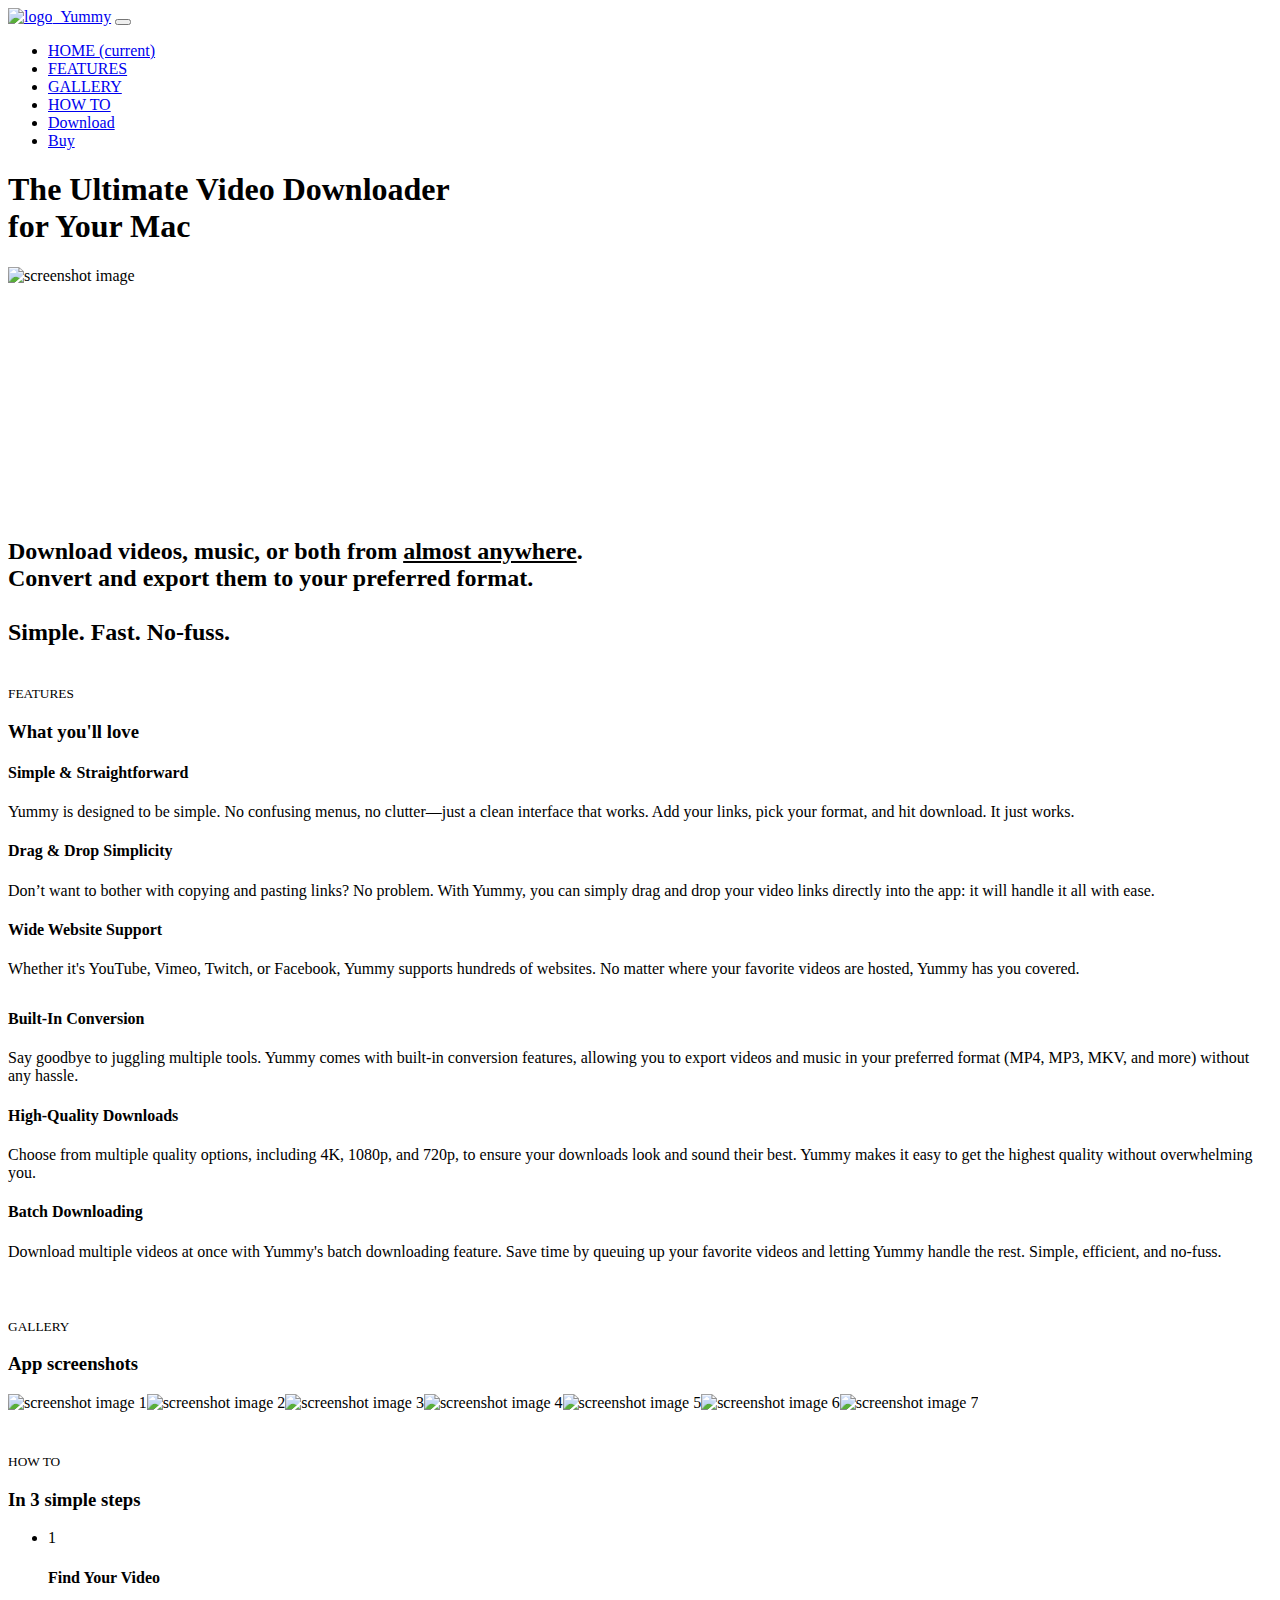
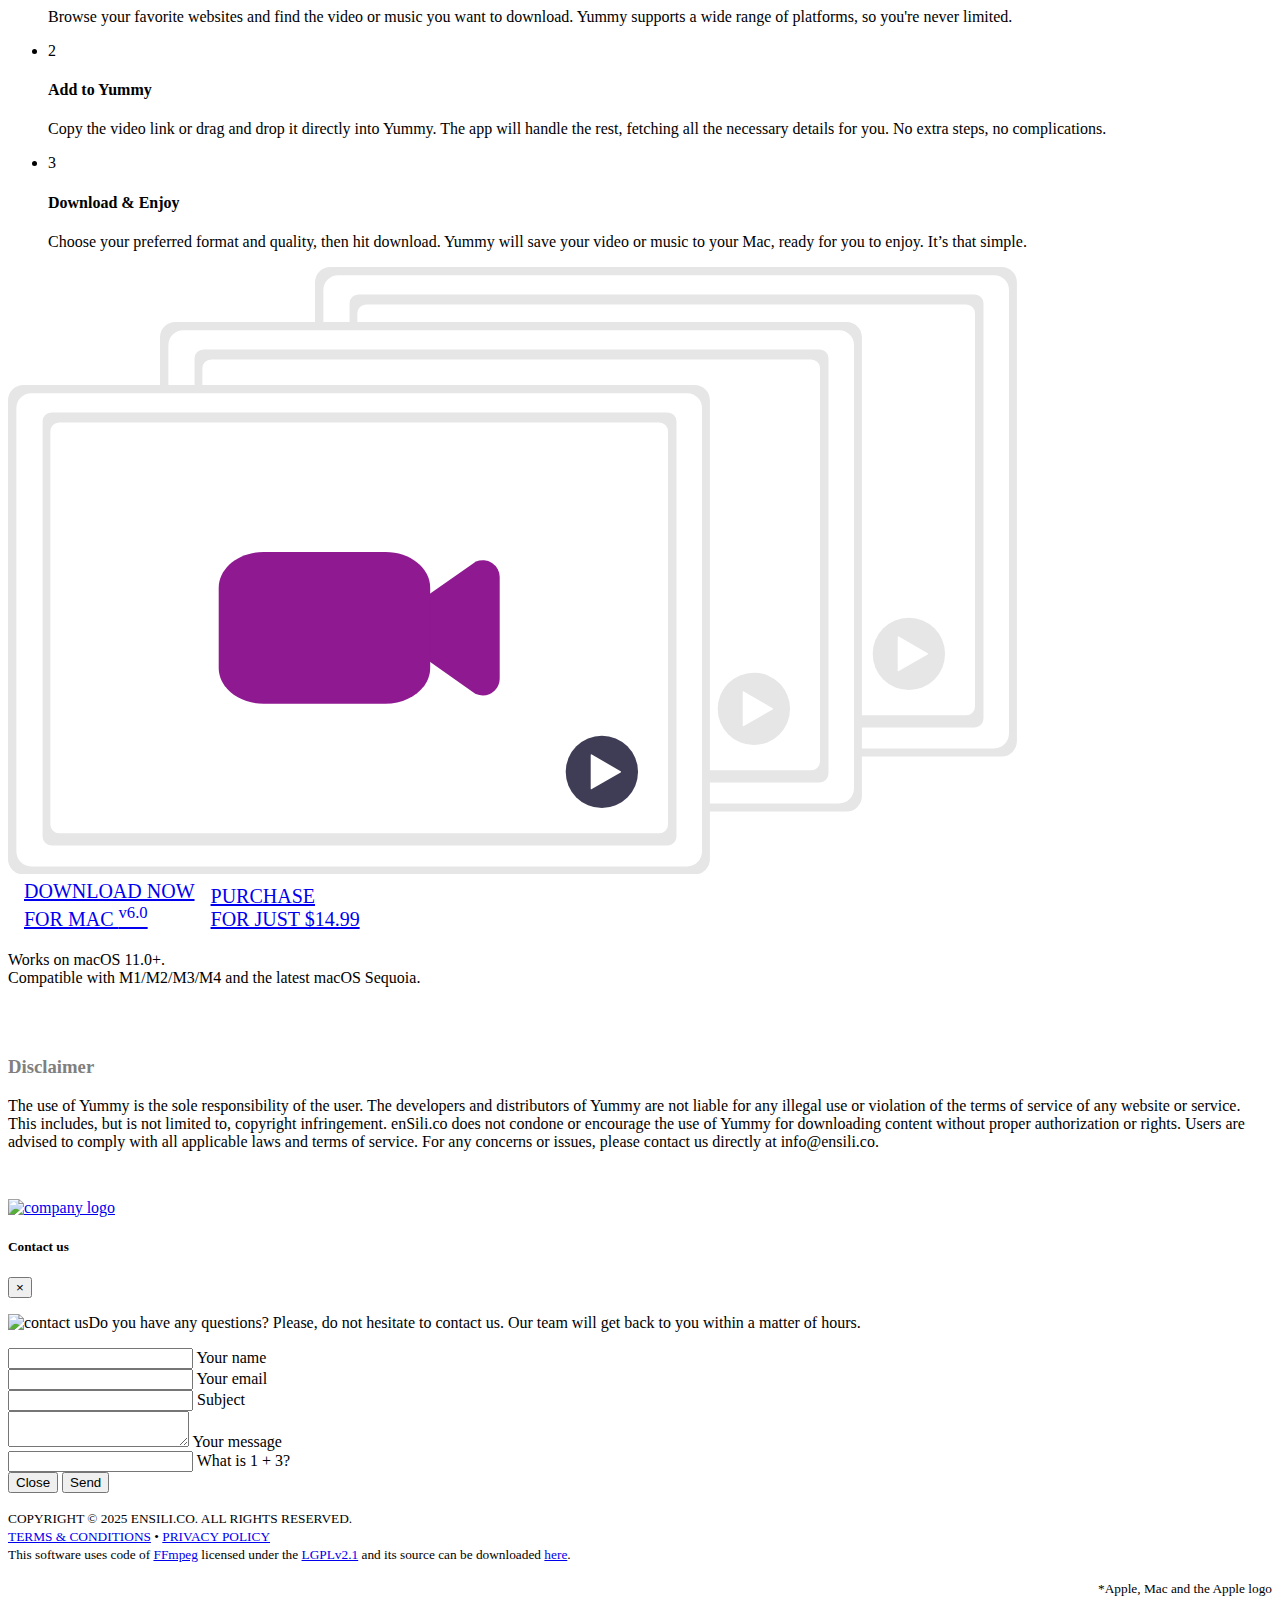
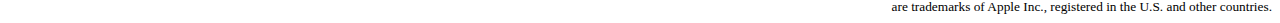
==== commit 048905e1: "update" ====
--- a/index.html
+++ b/index.html
@@ -12,4 +12,4 @@
             "price": "14.99",
             "priceCurrency": "USD"
           }
-        }</script><meta charset="utf-8"><meta name="viewport" content="width=device-width,initial-scale=1,shrink-to-fit=no"><meta name="description" content="Effortlessly download videos and music from YouTube, Vimeo, Twitch, Facebook, and hundreds of other websites. Convert and export them to your preferred format with just a few clicks. Simple, fast, and no-fuss."><meta name="keywords" content="video downloader, download youtube videos, youtube to mp3, youtube to mp4, mac video downloader, download music, video converter, mac app, simple video downloader"><link rel="canonical" href="https://ensili.co/app/yummy"><meta property="og:type" content="website"><meta property="og:url" content="https://ensili.co/app/yummy"><meta property="og:title" content="Yummy | The Ultimate Video Downloader for Mac"><meta property="og:description" content="Effortlessly download videos and music from YouTube, Vimeo, Twitch, Facebook, and hundreds of other websites. Convert and export them to your preferred format with just a few clicks. Simple, fast, and no-fuss."><meta property="og:image" content="https://ensili.co/app/yummy/images/thumbshot.png"><meta property="twitter:card" content="summary_large_image"><meta property="twitter:url" content="https://ensili.co/app/yummy"><meta property="twitter:title" content="Yummy | The Ultimate Video Downloader for Mac"><meta property="twitter:description" content="Effortlessly download videos and music from YouTube, Vimeo, Twitch, Facebook, and hundreds of other websites. Convert and export them to your preferred format with just a few clicks. Simple, fast, and no-fuss."><meta property="twitter:image" content="https://ensili.co/app/yummy/images/thumbshot.png"><link rel="apple-touch-icon" sizes="57x57" href="favico/apple-icon-57x57.png"><link rel="apple-touch-icon" sizes="60x60" href="favico/apple-icon-60x60.png"><link rel="apple-touch-icon" sizes="72x72" href="favico/apple-icon-72x72.png"><link rel="apple-touch-icon" sizes="76x76" href="favico/apple-icon-76x76.png"><link rel="apple-touch-icon" sizes="114x114" href="favico/apple-icon-114x114.png"><link rel="apple-touch-icon" sizes="120x120" href="favico/apple-icon-120x120.png"><link rel="apple-touch-icon" sizes="144x144" href="favico/apple-icon-144x144.png"><link rel="apple-touch-icon" sizes="152x152" href="favico/apple-icon-152x152.png"><link rel="apple-touch-icon" sizes="180x180" href="favico/apple-icon-180x180.png"><link rel="icon" type="image/png" sizes="192x192" href="favico/android-icon-192x192.png"><link rel="icon" type="image/png" sizes="32x32" href="favico/favicon-32x32.png"><link rel="icon" type="image/png" sizes="96x96" href="favico/favicon-96x96.png"><link rel="icon" type="image/png" sizes="16x16" href="favico/favicon-16x16.png"><link rel="manifest" href="manifest.json"><meta name="msapplication-TileColor" content="#ffffff"><meta name="msapplication-TileImage" content="favico/ms-icon-144x144.png"><meta name="theme-color" content="#ffffff"><link rel="dns-prefetch" href="//fonts.googleapis.com"><link href="https://fonts.googleapis.com/css?family=Rubik:300,400,500&display=swap" rel="stylesheet"><link href="https://cdn.jsdelivr.net/combine/npm/bootstrap@4.5.3/dist/css/bootstrap.min.css,npm/aos@2.3.4/dist/aos.css,gh/enSili-co/yummy@0.85/css/style.min.css" rel="stylesheet"><link href="https://cdn.jsdelivr.net/gh/enSili-co/yummy@0.85/css/themify-icons.css" rel="stylesheet"><style>.img-holder{padding-bottom:18.45%}.img-holder img{width:60.5%}</style><script async src="https://www.googletagmanager.com/gtag/js?id=G-8RJ3T54GXT"></script><script>function gtag(){dataLayer.push(arguments)}window.dataLayer=window.dataLayer||[],gtag("js",new Date),gtag("config","G-8RJ3T54GXT")</script><body data-spy="scroll" data-target="#navbar" data-offset="50" data-aos-easing="ease-out-back" data-aos-duration="1000" data-aos-delay="0" data-aos-once="true"><div class="nav-menu fixed-top"><div class="container"><div class="row"><div class="col-md-12"><nav class="navbar navbar-dark navbar-expand-lg"><a class="navbar-brand" href="index.html"><img width="64" src="https://cdn.jsdelivr.net/gh/enSili-co/yummy@0.85/images/logo.png" class="img-fluid" alt="logo">&nbsp;&nbsp;Yummy</a> <button class="navbar-toggler" type="button" data-toggle="collapse" data-target="#navbar" aria-controls="navbar" aria-expanded="false" aria-label="Toggle navigation"><span class="navbar-toggler-icon"></span></button><div class="collapse navbar-collapse" id="navbar"><ul class="navbar-nav ml-auto"><li class="nav-item"><a class="nav-link active" href="#home">HOME <span class="sr-only">(current)</span></a><li class="nav-item"><a class="nav-link" href="#features">FEATURES</a><li class="nav-item"><a class="nav-link" href="#gallery">GALLERY</a><li class="nav-item"><a class="nav-link" href="#how-to">HOW TO</a><li class="nav-item"><a href="https://ensili.co/download/yummy/yummy-5.0.zip" class="btn btn-outline-light my-3 my-sm-0 ml-lg-3">Download</a><li class="nav-item"><a class="btn btn-outline-light my-3 my-sm-0 ml-lg-3" target="_blank" href="https://yaniszaf.gumroad.com/l/kttte">Buy</a></ul></div></nav></div></div></div></div><header class="bg-gradient" id="home"><div class="container mt-5 jumbo"><h1>The Ultimate Video Downloader<br>for Your Mac</h1></div><div class="img-holder mt-3"><picture><source srcset="https://cdn.jsdelivr.net/gh/enSili-co/yummy@0.85/images/header.webp" type="image/webp"><source srcset="https://cdn.jsdelivr.net/gh/enSili-co/yummy@0.85/images/header.png" type="image/png"><img src="https://cdn.jsdelivr.net/gh/enSili-co/yummy@0.85/images/header.png" alt="screenshot image "></picture></div></header><div class="client-logos my-5 text-center"><div class="container text-center"><h2 class="middleman" data-aos="fade-down" data-aos-once="true" data-aos-duration="1200">Download videos, music, or both from <u>almost anywhere</u>.<br>Convert and export them to your preferred format.<br><br>Simple. Fast. It just works.</h2><br><span class="ti-arrow-down gradient-fill" style="font-size:4em"></span></div></div><div class="section light-bg" id="features"><div class="container"><div class="section-title"><small>FEATURES</small><h3>What you'll love</h3></div><div class="row"><div class="col-12 col-lg-4"><div class="card features"><div class="card-body"><div class="media"><span class="ti-face-smile gradient-fill ti-3x mr-3"></span><div class="media-body"><h4 class="card-title">Simple & Straightforward</h4><p class="card-text">Yummy is designed to be simple. No confusing menus, no clutter—just a clean interface that works. Add your links, pick your format, and hit download. It just works.</div></div></div></div></div><div class="col-12 col-lg-4"><div class="card features"><div class="card-body"><div class="media"><span class="ti-mouse gradient-fill ti-3x mr-3"></span><div class="media-body"><h4 class="card-title">Drag & Drop Simplicity</h4><p class="card-text">Don’t want to bother with copying and pasting links? No problem. With Yummy, you can simply drag and drop your video links directly into the app: it will handle it all with ease.</div></div></div></div></div><div class="col-12 col-lg-4"><div class="card features"><div class="card-body"><div class="media"><span class="ti-plug gradient-fill ti-3x mr-3"></span><div class="media-body"><h4 class="card-title">Wide Website Support</h4><p class="card-text">Whether it's YouTube, Vimeo, Twitch, or Facebook, Yummy supports hundreds of websites. No matter where your favorite videos are hosted, Yummy has you covered.</div></div></div></div></div></div><div class="row" style="margin-top:2rem"><div class="col-12 col-lg-4"><div class="card features"><div class="card-body"><div class="media"><span class="ti-package gradient-fill ti-3x mr-3"></span><div class="media-body"><h4 class="card-title">Built-In Conversion</h4><p class="card-text">Say goodbye to juggling multiple tools. Yummy comes with built-in conversion features, allowing you to export videos and music in your preferred format (MP4, MP3, MKV, and more) without any hassle.</div></div></div></div></div><div class="col-12 col-lg-4"><div class="card features"><div class="card-body"><div class="media"><span class="ti-video-clapper gradient-fill ti-3x mr-3"></span><div class="media-body"><h4 class="card-title">High-Quality Downloads</h4><p class="card-text">Choose from multiple quality options, including 4K, 1080p, and 720p, to ensure your downloads look and sound their best. Yummy makes it easy to get the highest quality without overwhelming you.</div></div></div></div></div><div class="col-12 col-lg-4"><div class="card features"><div class="card-body"><div class="media"><span class="ti-download gradient-fill ti-3x mr-3"></span><div class="media-body"><h4 class="card-title">Batch Downloading</h4><p class="card-text">Download multiple videos at once with Yummy's batch downloading feature. Save time by queuing up your favorite videos and letting Yummy handle the rest. Simple, efficient, and no-fuss.</div></div></div></div></div></div></div></div><div class="section" id="gallery" style="padding:40px 0"><div class="container"><div class="section-title"><small>GALLERY</small><h3>App screenshots</h3></div><div class="img-gallery owl-carousel owl-theme"><picture><source srcset="https://cdn.jsdelivr.net/gh/enSili-co/yummy@0.85/images/screenshot1.webp" type="image/webp"><source srcset="https://cdn.jsdelivr.net/gh/enSili-co/yummy@0.85/images/screenshot1.png" type="image/png"><img loading="lazy" src="https://cdn.jsdelivr.net/gh/enSili-co/yummy@0.85/images/screenshot1.png" data-src="https://cdn.jsdelivr.net/gh/enSili-co/yummy@0.85/images/screenshot1.png" alt="screenshot image 1"></picture><picture><source srcset="https://cdn.jsdelivr.net/gh/enSili-co/yummy@0.85/images/screenshot2.webp" type="image/webp"><source srcset="https://cdn.jsdelivr.net/gh/enSili-co/yummy@0.85/images/screenshot2.png" type="image/png"><img loading="lazy" src="https://cdn.jsdelivr.net/gh/enSili-co/yummy@0.85/images/screenshot2.png" data-src="https://cdn.jsdelivr.net/gh/enSili-co/yummy@0.85/images/screenshot2.png" alt="screenshot image 2"></picture><picture><source srcset="https://cdn.jsdelivr.net/gh/enSili-co/yummy@0.85/images/screenshot3.webp" type="image/webp"><source srcset="https://cdn.jsdelivr.net/gh/enSili-co/yummy@0.85/images/screenshot3.png" type="image/png"><img loading="lazy" src="https://cdn.jsdelivr.net/gh/enSili-co/yummy@0.85/images/screenshot3.png" data-src="https://cdn.jsdelivr.net/gh/enSili-co/yummy@0.85/images/screenshot3.png" alt="screenshot image 3"></picture><picture><source srcset="https://cdn.jsdelivr.net/gh/enSili-co/yummy@0.85/images/screenshot4.webp" type="image/webp"><source srcset="https://cdn.jsdelivr.net/gh/enSili-co/yummy@0.85/images/screenshot4.png" type="image/png"><img loading="lazy" src="https://cdn.jsdelivr.net/gh/enSili-co/yummy@0.85/images/screenshot4.png" data-src="https://cdn.jsdelivr.net/gh/enSili-co/yummy@0.85/images/screenshot4.png" alt="screenshot image 4"></picture><picture><source srcset="https://cdn.jsdelivr.net/gh/enSili-co/yummy@0.85/images/screenshot5.webp" type="image/webp"><source srcset="https://cdn.jsdelivr.net/gh/enSili-co/yummy@0.85/images/screenshot5.png" type="image/png"><img loading="lazy" src="https://cdn.jsdelivr.net/gh/enSili-co/yummy@0.85/images/screenshot5.png" data-src="https://cdn.jsdelivr.net/gh/enSili-co/yummy@0.85/images/screenshot5.png" alt="screenshot image 5"></picture><picture><source srcset="https://cdn.jsdelivr.net/gh/enSili-co/yummy@0.85/images/screenshot6.webp" type="image/webp"><source srcset="https://cdn.jsdelivr.net/gh/enSili-co/yummy@0.85/images/screenshot6.png" type="image/png"><img loading="lazy" src="https://cdn.jsdelivr.net/gh/enSili-co/yummy@0.85/images/screenshot6.png" data-src="https://cdn.jsdelivr.net/gh/enSili-co/yummy@0.85/images/screenshot6.png" alt="screenshot image 6"></picture><picture><source srcset="https://cdn.jsdelivr.net/gh/enSili-co/yummy@0.85/images/screenshot7.webp" type="image/webp"><source srcset="https://cdn.jsdelivr.net/gh/enSili-co/yummy@0.85/images/screenshot7.png" type="image/png"><img loading="lazy" src="https://cdn.jsdelivr.net/gh/enSili-co/yummy@0.85/images/screenshot7.png" data-src="https://cdn.jsdelivr.net/gh/enSili-co/yummy@0.85/images/screenshot7.png" alt="screenshot image 7"></picture></div></div></div><div class="section light-bg" id="how-to" style="overflow-x:hidden"><div class="container"><div class="section-title"><small>HOW TO</small><h3>In 3 simple steps</h3></div><div class="row"><div class="col-md-8 d-flex align-items-center"><ul class="list-unstyled ui-steps"><li class="media" data-aos="fade-right" data-aos-once="true"><div class="circle-icon mr-4">1</div><div class="media-body"><h4 class="howtolist">Find Your Video</h4><p class="howtodescription">Browse your favorite websites and find the video or music you want to download. Yummy supports a wide range of platforms, so you're never limited.</div><li class="media my-4" data-aos="fade-left" data-aos-once="true"><div class="circle-icon mr-4">2</div><div class="media-body"><h4 class="howtolist">Add to Yummy</h4><p class="howtodescription">Copy the video link or drag and drop it directly into Yummy. The app will handle the rest, fetching all the necessary details for you. No extra steps, no complications.</div><li class="media" data-aos="fade-right" data-aos-once="true"><div class="circle-icon mr-4">3</div><div class="media-body"><h4 class="howtolist">Download & Enjoy</h4><p class="howtodescription">Choose your preferred format and quality, then hit download. Yummy will save your video or music to your Mac, ready for you to enjoy. It’s that simple.</div></ul></div><div class="col-md-4 d-none d-sm-block"><svg id="a120547a-517b-40ce-9327-ed5d479d1fdc" data-name="Layer 1" xmlns="http://www.w3.org/2000/svg" width="1008.92047" height="607.45001" viewBox="0 0 1008.92047 607.45001"><path d="M1104.46,620.305a15.34,15.34,0,0,1-15.25958,15.42H417.8a15.34,15.34,0,0,1-15.26-15.41962V161.695a15.34,15.34,0,0,1,15.25957-15.42H1089.2a15.34,15.34,0,0,1,15.26,15.41959v.00043Z" transform="translate(-95.53976 -146.27499)" fill="#e6e6e6"/><path d="M1096.54,612.795a14.91,14.91,0,0,1-14.91,14.91H425.83a14.91,14.91,0,0,1-14.91-14.91V169.415a14.91,14.91,0,0,1,14.91-14.91h655.83a14.91,14.91,0,0,1,14.88,14.91Z" transform="translate(-95.53976 -146.27499)" fill="#fff"/><path id="b9c54412-061c-4155-b289-fb4c23e4a64e" data-name="c6fe725a-3b03-4a96-90af-cfbd2676500a" d="M350.43023,27.48h616.22a8.85,8.85,0,0,1,8.85,8.85V451.61a8.85,8.85,0,0,1-8.85,8.85h-616.22a8.85,8.85,0,0,1-8.85-8.85V36.33a8.85,8.85,0,0,1,8.85-8.85Z" fill="#e6e6e6"/><path d="M358.23023,37.44h599.95a8.85,8.85,0,0,1,8.85,8.85V439.41a8.85,8.85,0,0,1-8.85,8.85h-599.95a8.85,8.85,0,0,1-8.85-8.85V46.29A8.85,8.85,0,0,1,358.23023,37.44Z" fill="#fff"/><path d="M877.37572,456.8078a16.86941,16.86941,0,0,1-6.85316-1.46024,8.31363,8.31363,0,0,1-1.42861-.81184l-43.60186-30.69158h0a16.86934,16.86934,0,0,1-7.15892-13.79065V368.19654a16.86933,16.86933,0,0,1,7.1589-13.79066l43.60186-30.69158a8.31367,8.31367,0,0,1,1.42862-.81183A16.86929,16.86929,0,0,1,894.245,338.31679V439.93323a16.8693,16.8693,0,0,1-16.8693,16.8693Z" transform="translate(-95.53976 -146.27499)" fill="#3f3d56"/><path d="M779.7948,465.03685H658.187c-24.81022-.02033-44.91651-16.0578-44.942-35.84726V349.06042c.0255-19.78946,20.13179-35.82692,44.942-35.84726H780.112c24.63351.02325,44.59564,15.94572,44.62477,35.59423v80.3822C824.71131,448.97905,804.605,465.01652,779.7948,465.03685Z" transform="translate(-95.53976 -146.27499)" fill="#3f3d56"/><circle cx="900.87945" cy="386.81368" r="36.16732" fill="#e6e6e6"/><path d="M1015.20446,532.44038l-28.82923-16.64457a.7486.7486,0,0,0-1.12289.6483v33.28913a.74859.74859,0,0,0,1.12289.6483l28.82923-16.64456a.74859.74859,0,0,0,0-1.2966l-28.82923-16.64457a.7486.7486,0,0,0-1.12289.6483v33.28913a.74859.74859,0,0,0,1.12289.6483l28.82923-16.64456A.74859.74859,0,0,0,1015.20446,532.44038Z" transform="translate(-95.53976 -146.27499)" fill="#fff"/><path d="M949.46,675.305a15.34,15.34,0,0,1-15.25958,15.42H262.8a15.34,15.34,0,0,1-15.26-15.41962V216.695a15.34,15.34,0,0,1,15.25957-15.42H934.2a15.34,15.34,0,0,1,15.26,15.41959v.00043Z" transform="translate(-95.53976 -146.27499)" fill="#e6e6e6"/><path d="M941.54,667.795a14.91,14.91,0,0,1-14.91,14.91H270.83a14.91,14.91,0,0,1-14.91-14.91V224.415a14.91,14.91,0,0,1,14.91-14.91H926.66a14.91,14.91,0,0,1,14.88,14.91Z" transform="translate(-95.53976 -146.27499)" fill="#fff"/><path id="a7242049-80b4-49e1-bd08-67354734c824" data-name="c6fe725a-3b03-4a96-90af-cfbd2676500a" d="M195.43022,82.48h616.22a8.85,8.85,0,0,1,8.85,8.85V506.61a8.85,8.85,0,0,1-8.85,8.85h-616.22a8.85,8.85,0,0,1-8.85-8.85V91.33a8.85,8.85,0,0,1,8.85-8.85Z" fill="#e6e6e6"/><path d="M203.23023,92.44h599.95a8.85,8.85,0,0,1,8.85,8.85V494.41a8.85,8.85,0,0,1-8.85,8.85h-599.95a8.85,8.85,0,0,1-8.85-8.85V101.29A8.85,8.85,0,0,1,203.23023,92.44Z" fill="#fff"/><path d="M722.37572,511.8078a16.86941,16.86941,0,0,1-6.85316-1.46024,8.31363,8.31363,0,0,1-1.42861-.81184l-43.60186-30.69158h0a16.86934,16.86934,0,0,1-7.15892-13.79065V423.19654a16.86933,16.86933,0,0,1,7.1589-13.79066l43.60186-30.69158a8.31367,8.31367,0,0,1,1.42862-.81183A16.86929,16.86929,0,0,1,739.245,393.31679V494.93323a16.8693,16.8693,0,0,1-16.8693,16.8693Z" transform="translate(-95.53976 -146.27499)" fill="#3f3d56"/><path d="M624.7948,520.03685H503.187c-24.81022-.02033-44.91651-16.0578-44.942-35.84726V404.06042c.0255-19.78946,20.13179-35.82692,44.942-35.84726H625.112c24.63351.02325,44.59564,15.94572,44.62477,35.59423v80.3822C669.71131,503.97905,649.605,520.01652,624.7948,520.03685Z" transform="translate(-95.53976 -146.27499)" fill="#3f3d56"/><circle cx="745.87945" cy="441.81368" r="36.16732" fill="#e6e6e6"/><path d="M860.20446,587.44038l-28.82923-16.64457a.7486.7486,0,0,0-1.12289.6483v33.28913a.74859.74859,0,0,0,1.12289.6483L860.20446,588.737a.74859.74859,0,0,0,0-1.2966l-28.82923-16.64457a.7486.7486,0,0,0-1.12289.6483v33.28913a.74859.74859,0,0,0,1.12289.6483L860.20446,588.737A.74859.74859,0,0,0,860.20446,587.44038Z" transform="translate(-95.53976 -146.27499)" fill="#fff"/><path d="M797.46,738.305a15.34,15.34,0,0,1-15.25958,15.42H110.8a15.34,15.34,0,0,1-15.26-15.41962V279.695a15.34,15.34,0,0,1,15.25957-15.42H782.2a15.34,15.34,0,0,1,15.26,15.41959v.00043Z" transform="translate(-95.53976 -146.27499)" fill="#e6e6e6"/><path d="M789.54,730.795a14.91,14.91,0,0,1-14.91,14.91H118.83a14.91,14.91,0,0,1-14.91-14.91V287.415a14.91,14.91,0,0,1,14.91-14.91H774.66a14.91,14.91,0,0,1,14.88,14.91Z" transform="translate(-95.53976 -146.27499)" fill="#fff"/><path id="b7a050eb-0cb2-44a8-b642-35d340850eff" data-name="c6fe725a-3b03-4a96-90af-cfbd2676500a" d="M43.43022,145.48h616.22a8.85,8.85,0,0,1,8.85,8.85V569.61a8.85,8.85,0,0,1-8.85,8.85h-616.22a8.85,8.85,0,0,1-8.85-8.85V154.33a8.85,8.85,0,0,1,8.85-8.85Z" fill="#e6e6e6"/><path d="M51.23023,155.44h599.95a8.85,8.85,0,0,1,8.85,8.85V557.41a8.85,8.85,0,0,1-8.85,8.85h-599.95a8.85,8.85,0,0,1-8.85-8.85V164.29A8.85,8.85,0,0,1,51.23023,155.44Z" fill="#fff"/><path d="M570.37572,574.8078a16.86941,16.86941,0,0,1-6.85316-1.46024,8.31363,8.31363,0,0,1-1.42861-.81184l-43.60186-30.69158h0a16.86934,16.86934,0,0,1-7.15892-13.79065V486.19654a16.86933,16.86933,0,0,1,7.1589-13.79066l43.60186-30.69158a8.31367,8.31367,0,0,1,1.42862-.81183A16.86929,16.86929,0,0,1,587.245,456.31679V557.93323a16.8693,16.8693,0,0,1-16.8693,16.8693Z" transform="translate(-95.53976 -146.27499)" fill="#8f1990"/><path d="M472.7948,583.03685H351.187c-24.81022-.02033-44.91651-16.0578-44.942-35.84726V467.06042c.0255-19.78946,20.13179-35.82692,44.942-35.84726H473.112c24.63351.02325,44.59564,15.94572,44.62477,35.59423v80.3822C517.71131,566.97905,497.605,583.01652,472.7948,583.03685Z" transform="translate(-95.53976 -146.27499)" fill="#8f1990"/><circle cx="593.87945" cy="504.81368" r="36.16732" fill="#3f3d56"/><path d="M708.20446,650.44038l-28.82923-16.64457a.7486.7486,0,0,0-1.12289.6483v33.28913a.74859.74859,0,0,0,1.12289.6483L708.20446,651.737a.74859.74859,0,0,0,0-1.2966l-28.82923-16.64457a.7486.7486,0,0,0-1.12289.6483v33.28913a.74859.74859,0,0,0,1.12289.6483L708.20446,651.737A.74859.74859,0,0,0,708.20446,650.44038Z" transform="translate(-95.53976 -146.27499)" fill="#fff"/></svg></div></div></div></div><div class="section bg-gradient" style="padding:2px 0!important"><div class="container"><div class="call-to-action"><div class="my-4"><a href="https://ensili.co/download/yummy/yummy-5.0.zip" class="btn btn-light magicbutton" style="display:inline-flex"><i class="ti-apple ti-4x" style="margin-right:1rem;vertical-align:text-bottom"></i><div style="text-align:left;font-size:1.25em"><span class="upper">DOWNLOAD NOW</span><br><span class="lower">FOR MAC&nbsp;<sup>v6.0</sup></span></div></a><a class="btn btn-light magicbutton" style="display:inline-flex" target="_blank" href="https://yaniszaf.gumroad.com/l/kttte"><i class="ti-shopping-cart ti-4x" style="margin-right:1rem;vertical-align:text-bottom"></i><div style="text-align:left;font-size:1.25em"><span class="upper">PURCHASE</span><br><span class="lower">FOR JUST $14.99</span></div></a></div><p class="text-primary">Works on macOS 11.0+.<br>Compatible with M1/M2/M3/M4 and the latest macOS Sequoia.</div></div></div><div class="section disclaimer" style="padding:2rem 0"><div class="container"><div class="row"><div class="col-md-12"><div class="disclaimer-text"><h3 style="color:gray!important">Disclaimer</h3><p>The use of Yummy is the sole responsibility of the user. The developers and distributors of Yummy are not liable for any illegal use or violation of the terms of service of any website or service. This includes, but is not limited to, copyright infringement. enSili.co does not condone or encourage the use of Yummy for downloading content without proper authorization or rights. Users are advised to comply with all applicable laws and terms of service. For any concerns or issues, please contact us directly at info@ensili.co.</div></div></div></div></div><div class="light-bg py-5" id="contactbar"><div class="container"><div class="row"><div class="col-lg-6 text-center text-lg-left"><a href="https://ensili.co"><picture><source srcset="https://cdn.jsdelivr.net/gh/enSili-co/yummy@0.85/images/ensilico.webp" type="image/webp"><source srcset="https://cdn.jsdelivr.net/gh/enSili-co/yummy@0.85/images/ensilico.png" type="image/png"><img width="200" src="https://cdn.jsdelivr.net/gh/enSili-co/yummy@0.85/images/ensilico.png" alt="company logo"></picture></a></div><div class="col-lg-6"><div class="social-icons"><a href="https://twitter.com/ensili_co" rel="noreferrer" aria-label="Twitter" target="_blank" class="twitter"><span class="ti-twitter-alt"></span></a> <a href="https://github.com/enSili-co/yummy" rel="noreferrer" aria-label="GitHub" target="_blank" class="github"><span class="ti-github"></span></a></div></div></div></div></div><div id="contact" class="modal fade" tabindex="-1"><div class="modal-dialog modal-dialog-centered modal-dialog-scrollable"><div class="modal-content"><div class="modal-header"><h5 class="modal-title" style="font-weight:600">Contact us</h5><button type="button" class="close" data-dismiss="modal" aria-label="Close"><span aria-hidden="true">&times;</span></button></div><div class="modal-body"><p class="text-left w-responsive mx-auto mb-5"><picture><source srcset="https://cdn.jsdelivr.net/gh/enSili-co/yummy@0.85/images/contactus.webp" type="image/webp"><source srcset="https://cdn.jsdelivr.net/gh/enSili-co/yummy@0.85/images/contactus.png" type="image/png"><img loading="lazy" class="float-left" width="50%" src="https://cdn.jsdelivr.net/gh/enSili-co/yummy@0.85/images/contactus.png" data-src="https://cdn.jsdelivr.net/gh/enSili-co/yummy@0.85/images/contactus.png" alt="contact us"></picture>Do you have any questions? Please, do not hesitate to contact us. Our team will get back to you within a matter of hours.<div class="row"><div class="col-md-12"><form id="coform" name="coform" action="#" method="POST"><div class="row"><div class="col-md-6"><div class="md-form mb-0"><input id="name" name="name" class="form-control"> <label for="name" class="">Your name</label></div></div><div class="col-md-6"><div class="md-form mb-0"><input id="email" name="email" class="form-control"> <label for="email" class="">Your email</label></div></div></div><div class="row"><div class="col-md-12"><div class="md-form mb-0"><input id="subject" name="subject" class="form-control"> <label for="subject" class="">Subject</label></div></div></div><div class="row"><div class="col-md-12"><div class="md-form"><textarea type="text" id="message" name="message" rows="2" class="form-control md-textarea"></textarea> <label for="message">Your message</label></div></div></div><div class="row"><div class="col-md-12"><div class="md-form mb-0"><input id="whatis" name="whatis" class="form-control"> <label id="whatis-label" for="whatis" class="">What is</label></div></div></div></form></div></div></div><div class="modal-footer"><button type="button" class="btn btn-secondary" data-dismiss="modal">Close</button> <button id="sendButton" type="button" class="btn btn-primary" onclick="sendEmail()">Send</button>&nbsp;<span id="sending" class="rotating"><i class="ti-reload"></i></span><span id="sent"><i class="ti-check"></i></span></div></div></div></div><script>window.addEventListener("load",function(n){window.num1=Math.floor(3*Math.random())+1,window.num2=Math.floor(3*Math.random())+1,document.getElementById("whatis-label").textContent=`What is ${num1} + ${num2}?`,window.numSum=window.num1+window.num2}),window.sendEmail=function(){window.numSum==parseInt($("#whatis").val())?($("#whatis").removeClass("has-error"),$("#sending").css("display","inline-block"),$("#sendButton").css("display","none"),$.ajax({type:"post",url:"liam.php",data:$("form").serialize()+"&validated=1",success:function(){$("#sending").css("display","none"),$("#sent").css("display","inline-block")}})):$("#whatis").addClass("has-error")}</script><footer class="my-5 text-center"><div class="container" style="text-align:left"><div class="row"><div class="col-lg-6"><p class="mb-2 copyrightable"><small>COPYRIGHT © 2025 ENSILI.CO. ALL RIGHTS RESERVED.<br><a href="https://ensili.co/app/yummy/tos.html">TERMS &amp; CONDITIONS</a> &bull; <a href="/privacy.html">PRIVACY POLICY</a></small><br><small>This software uses code of <a href="http://ffmpeg.org">FFmpeg</a> licensed under the <a href="http://www.gnu.org/licenses/old-licenses/lgpl-2.1.html">LGPLv2.1</a> and its source can be downloaded <a href="https://ensili.co/app/yummy/ffmpeg.zip">here</a>.</small></div><div class="col-lg-6 trademarks" style="text-align:right"><small>*Apple, Mac and the Apple logo<br>are trademarks of Apple Inc., registered in the U.S. and other countries.</small></div></div></div></footer><script src="https://cdn.jsdelivr.net/combine/npm/jquery@3.5.1/dist/jquery.min.js,npm/bootstrap@4.5.3/dist/js/bootstrap.bundle.min.js,npm/owl.carousel@2.3.4/dist/owl.carousel.min.js,npm/aos@2.3.4/dist/aos.min.js,gh/enSili-co/yummy@0.85/js/script.min.js" crossorigin="anonymous"></script><script>function doBuy(){}</script>+        }</script><meta charset="utf-8"><meta name="viewport" content="width=device-width,initial-scale=1,shrink-to-fit=no"><meta name="description" content="Effortlessly download videos and music from YouTube, Vimeo, Twitch, Facebook, and hundreds of other websites. Convert and export them to your preferred format with just a few clicks. Simple, fast, and no-fuss."><meta name="keywords" content="video downloader, download youtube videos, youtube to mp3, youtube to mp4, mac video downloader, download music, video converter, mac app, simple video downloader"><link rel="canonical" href="https://ensili.co/app/yummy"><meta property="og:type" content="website"><meta property="og:url" content="https://ensili.co/app/yummy"><meta property="og:title" content="Yummy | The Ultimate Video Downloader for Mac"><meta property="og:description" content="Effortlessly download videos and music from YouTube, Vimeo, Twitch, Facebook, and hundreds of other websites. Convert and export them to your preferred format with just a few clicks. Simple, fast, and no-fuss."><meta property="og:image" content="https://ensili.co/app/yummy/images/thumbshot.png"><meta property="twitter:card" content="summary_large_image"><meta property="twitter:url" content="https://ensili.co/app/yummy"><meta property="twitter:title" content="Yummy | The Ultimate Video Downloader for Mac"><meta property="twitter:description" content="Effortlessly download videos and music from YouTube, Vimeo, Twitch, Facebook, and hundreds of other websites. Convert and export them to your preferred format with just a few clicks. Simple, fast, and no-fuss."><meta property="twitter:image" content="https://ensili.co/app/yummy/images/thumbshot.png"><link rel="apple-touch-icon" sizes="57x57" href="favico/apple-icon-57x57.png"><link rel="apple-touch-icon" sizes="60x60" href="favico/apple-icon-60x60.png"><link rel="apple-touch-icon" sizes="72x72" href="favico/apple-icon-72x72.png"><link rel="apple-touch-icon" sizes="76x76" href="favico/apple-icon-76x76.png"><link rel="apple-touch-icon" sizes="114x114" href="favico/apple-icon-114x114.png"><link rel="apple-touch-icon" sizes="120x120" href="favico/apple-icon-120x120.png"><link rel="apple-touch-icon" sizes="144x144" href="favico/apple-icon-144x144.png"><link rel="apple-touch-icon" sizes="152x152" href="favico/apple-icon-152x152.png"><link rel="apple-touch-icon" sizes="180x180" href="favico/apple-icon-180x180.png"><link rel="icon" type="image/png" sizes="192x192" href="favico/android-icon-192x192.png"><link rel="icon" type="image/png" sizes="32x32" href="favico/favicon-32x32.png"><link rel="icon" type="image/png" sizes="96x96" href="favico/favicon-96x96.png"><link rel="icon" type="image/png" sizes="16x16" href="favico/favicon-16x16.png"><link rel="manifest" href="manifest.json"><meta name="msapplication-TileColor" content="#ffffff"><meta name="msapplication-TileImage" content="favico/ms-icon-144x144.png"><meta name="theme-color" content="#ffffff"><link rel="dns-prefetch" href="//fonts.googleapis.com"><link href="https://fonts.googleapis.com/css?family=Rubik:300,400,500&display=swap" rel="stylesheet"><link href="https://cdn.jsdelivr.net/combine/npm/bootstrap@4.5.3/dist/css/bootstrap.min.css,npm/aos@2.3.4/dist/aos.css,gh/enSili-co/yummy@0.86/css/style.min.css" rel="stylesheet"><link href="https://cdn.jsdelivr.net/gh/enSili-co/yummy@0.86/css/themify-icons.css" rel="stylesheet"><style>.img-holder{padding-bottom:18.45%}.img-holder img{width:60.5%}</style><script async src="https://www.googletagmanager.com/gtag/js?id=G-8RJ3T54GXT"></script><script>function gtag(){dataLayer.push(arguments)}window.dataLayer=window.dataLayer||[],gtag("js",new Date),gtag("config","G-8RJ3T54GXT")</script><body data-spy="scroll" data-target="#navbar" data-offset="50" data-aos-easing="ease-out-back" data-aos-duration="1000" data-aos-delay="0" data-aos-once="true"><div class="nav-menu fixed-top"><div class="container"><div class="row"><div class="col-md-12"><nav class="navbar navbar-dark navbar-expand-lg"><a class="navbar-brand" href="index.html"><img width="64" src="https://cdn.jsdelivr.net/gh/enSili-co/yummy@0.86/images/logo.png" class="img-fluid" alt="logo">&nbsp;&nbsp;Yummy</a> <button class="navbar-toggler" type="button" data-toggle="collapse" data-target="#navbar" aria-controls="navbar" aria-expanded="false" aria-label="Toggle navigation"><span class="navbar-toggler-icon"></span></button><div class="collapse navbar-collapse" id="navbar"><ul class="navbar-nav ml-auto"><li class="nav-item"><a class="nav-link active" href="#home">HOME <span class="sr-only">(current)</span></a><li class="nav-item"><a class="nav-link" href="#features">FEATURES</a><li class="nav-item"><a class="nav-link" href="#gallery">GALLERY</a><li class="nav-item"><a class="nav-link" href="#how-to">HOW TO</a><li class="nav-item"><a href="https://ensili.co/download/yummy/yummy-5.0.zip" class="btn btn-outline-light my-3 my-sm-0 ml-lg-3">Download</a><li class="nav-item"><a class="btn btn-outline-light my-3 my-sm-0 ml-lg-3" target="_blank" href="https://yaniszaf.gumroad.com/l/kttte">Buy</a></ul></div></nav></div></div></div></div><header class="bg-gradient" id="home"><div class="container mt-5 jumbo"><h1>The Ultimate Video Downloader<br>for Your Mac</h1></div><div class="img-holder mt-3"><picture><source srcset="https://cdn.jsdelivr.net/gh/enSili-co/yummy@0.86/images/header.webp" type="image/webp"><source srcset="https://cdn.jsdelivr.net/gh/enSili-co/yummy@0.86/images/header.png" type="image/png"><img src="https://cdn.jsdelivr.net/gh/enSili-co/yummy@0.86/images/header.png" alt="screenshot image "></picture></div></header><div class="client-logos my-5 text-center"><div class="container text-center"><h2 class="middleman" data-aos="fade-down" data-aos-once="true" data-aos-duration="1200">Download videos, music, or both from <u>almost anywhere</u>.<br>Convert and export them to your preferred format.<br><br>Simple. Fast. No-fuss.</h2><br><span class="ti-arrow-down gradient-fill" style="font-size:4em"></span></div></div><div class="section light-bg" id="features"><div class="container"><div class="section-title"><small>FEATURES</small><h3>What you'll love</h3></div><div class="row"><div class="col-12 col-lg-4"><div class="card features"><div class="card-body"><div class="media"><span class="ti-face-smile gradient-fill ti-3x mr-3"></span><div class="media-body"><h4 class="card-title">Simple & Straightforward</h4><p class="card-text">Yummy is designed to be simple. No confusing menus, no clutter—just a clean interface that works. Add your links, pick your format, and hit download. It just works.</div></div></div></div></div><div class="col-12 col-lg-4"><div class="card features"><div class="card-body"><div class="media"><span class="ti-mouse gradient-fill ti-3x mr-3"></span><div class="media-body"><h4 class="card-title">Drag & Drop Simplicity</h4><p class="card-text">Don’t want to bother with copying and pasting links? No problem. With Yummy, you can simply drag and drop your video links directly into the app: it will handle it all with ease.</div></div></div></div></div><div class="col-12 col-lg-4"><div class="card features"><div class="card-body"><div class="media"><span class="ti-plug gradient-fill ti-3x mr-3"></span><div class="media-body"><h4 class="card-title">Wide Website Support</h4><p class="card-text">Whether it's YouTube, Vimeo, Twitch, or Facebook, Yummy supports hundreds of websites. No matter where your favorite videos are hosted, Yummy has you covered.</div></div></div></div></div></div><div class="row" style="margin-top:2rem"><div class="col-12 col-lg-4"><div class="card features"><div class="card-body"><div class="media"><span class="ti-package gradient-fill ti-3x mr-3"></span><div class="media-body"><h4 class="card-title">Built-In Conversion</h4><p class="card-text">Say goodbye to juggling multiple tools. Yummy comes with built-in conversion features, allowing you to export videos and music in your preferred format (MP4, MP3, MKV, and more) without any hassle.</div></div></div></div></div><div class="col-12 col-lg-4"><div class="card features"><div class="card-body"><div class="media"><span class="ti-video-clapper gradient-fill ti-3x mr-3"></span><div class="media-body"><h4 class="card-title">High-Quality Downloads</h4><p class="card-text">Choose from multiple quality options, including 4K, 1080p, and 720p, to ensure your downloads look and sound their best. Yummy makes it easy to get the highest quality without overwhelming you.</div></div></div></div></div><div class="col-12 col-lg-4"><div class="card features"><div class="card-body"><div class="media"><span class="ti-download gradient-fill ti-3x mr-3"></span><div class="media-body"><h4 class="card-title">Batch Downloading</h4><p class="card-text">Download multiple videos at once with Yummy's batch downloading feature. Save time by queuing up your favorite videos and letting Yummy handle the rest. Simple, efficient, and no-fuss.</div></div></div></div></div></div></div></div><div class="section" id="gallery" style="padding:40px 0"><div class="container"><div class="section-title"><small>GALLERY</small><h3>App screenshots</h3></div><div class="img-gallery owl-carousel owl-theme"><picture><source srcset="https://cdn.jsdelivr.net/gh/enSili-co/yummy@0.86/images/screenshot1.webp" type="image/webp"><source srcset="https://cdn.jsdelivr.net/gh/enSili-co/yummy@0.86/images/screenshot1.png" type="image/png"><img loading="lazy" src="https://cdn.jsdelivr.net/gh/enSili-co/yummy@0.86/images/screenshot1.png" data-src="https://cdn.jsdelivr.net/gh/enSili-co/yummy@0.86/images/screenshot1.png" alt="screenshot image 1"></picture><picture><source srcset="https://cdn.jsdelivr.net/gh/enSili-co/yummy@0.86/images/screenshot2.webp" type="image/webp"><source srcset="https://cdn.jsdelivr.net/gh/enSili-co/yummy@0.86/images/screenshot2.png" type="image/png"><img loading="lazy" src="https://cdn.jsdelivr.net/gh/enSili-co/yummy@0.86/images/screenshot2.png" data-src="https://cdn.jsdelivr.net/gh/enSili-co/yummy@0.86/images/screenshot2.png" alt="screenshot image 2"></picture><picture><source srcset="https://cdn.jsdelivr.net/gh/enSili-co/yummy@0.86/images/screenshot3.webp" type="image/webp"><source srcset="https://cdn.jsdelivr.net/gh/enSili-co/yummy@0.86/images/screenshot3.png" type="image/png"><img loading="lazy" src="https://cdn.jsdelivr.net/gh/enSili-co/yummy@0.86/images/screenshot3.png" data-src="https://cdn.jsdelivr.net/gh/enSili-co/yummy@0.86/images/screenshot3.png" alt="screenshot image 3"></picture><picture><source srcset="https://cdn.jsdelivr.net/gh/enSili-co/yummy@0.86/images/screenshot4.webp" type="image/webp"><source srcset="https://cdn.jsdelivr.net/gh/enSili-co/yummy@0.86/images/screenshot4.png" type="image/png"><img loading="lazy" src="https://cdn.jsdelivr.net/gh/enSili-co/yummy@0.86/images/screenshot4.png" data-src="https://cdn.jsdelivr.net/gh/enSili-co/yummy@0.86/images/screenshot4.png" alt="screenshot image 4"></picture><picture><source srcset="https://cdn.jsdelivr.net/gh/enSili-co/yummy@0.86/images/screenshot5.webp" type="image/webp"><source srcset="https://cdn.jsdelivr.net/gh/enSili-co/yummy@0.86/images/screenshot5.png" type="image/png"><img loading="lazy" src="https://cdn.jsdelivr.net/gh/enSili-co/yummy@0.86/images/screenshot5.png" data-src="https://cdn.jsdelivr.net/gh/enSili-co/yummy@0.86/images/screenshot5.png" alt="screenshot image 5"></picture><picture><source srcset="https://cdn.jsdelivr.net/gh/enSili-co/yummy@0.86/images/screenshot6.webp" type="image/webp"><source srcset="https://cdn.jsdelivr.net/gh/enSili-co/yummy@0.86/images/screenshot6.png" type="image/png"><img loading="lazy" src="https://cdn.jsdelivr.net/gh/enSili-co/yummy@0.86/images/screenshot6.png" data-src="https://cdn.jsdelivr.net/gh/enSili-co/yummy@0.86/images/screenshot6.png" alt="screenshot image 6"></picture><picture><source srcset="https://cdn.jsdelivr.net/gh/enSili-co/yummy@0.86/images/screenshot7.webp" type="image/webp"><source srcset="https://cdn.jsdelivr.net/gh/enSili-co/yummy@0.86/images/screenshot7.png" type="image/png"><img loading="lazy" src="https://cdn.jsdelivr.net/gh/enSili-co/yummy@0.86/images/screenshot7.png" data-src="https://cdn.jsdelivr.net/gh/enSili-co/yummy@0.86/images/screenshot7.png" alt="screenshot image 7"></picture></div></div></div><div class="section light-bg" id="how-to" style="overflow-x:hidden"><div class="container"><div class="section-title"><small>HOW TO</small><h3>In 3 simple steps</h3></div><div class="row"><div class="col-md-8 d-flex align-items-center"><ul class="list-unstyled ui-steps"><li class="media" data-aos="fade-right" data-aos-once="true"><div class="circle-icon mr-4">1</div><div class="media-body"><h4 class="howtolist">Find Your Video</h4><p class="howtodescription">Browse your favorite websites and find the video or music you want to download. Yummy supports a wide range of platforms, so you're never limited.</div><li class="media my-4" data-aos="fade-left" data-aos-once="true"><div class="circle-icon mr-4">2</div><div class="media-body"><h4 class="howtolist">Add to Yummy</h4><p class="howtodescription">Copy the video link or drag and drop it directly into Yummy. The app will handle the rest, fetching all the necessary details for you. No extra steps, no complications.</div><li class="media" data-aos="fade-right" data-aos-once="true"><div class="circle-icon mr-4">3</div><div class="media-body"><h4 class="howtolist">Download & Enjoy</h4><p class="howtodescription">Choose your preferred format and quality, then hit download. Yummy will save your video or music to your Mac, ready for you to enjoy. It’s that simple.</div></ul></div><div class="col-md-4 d-none d-sm-block"><svg id="a120547a-517b-40ce-9327-ed5d479d1fdc" data-name="Layer 1" xmlns="http://www.w3.org/2000/svg" width="1008.92047" height="607.45001" viewBox="0 0 1008.92047 607.45001"><path d="M1104.46,620.305a15.34,15.34,0,0,1-15.25958,15.42H417.8a15.34,15.34,0,0,1-15.26-15.41962V161.695a15.34,15.34,0,0,1,15.25957-15.42H1089.2a15.34,15.34,0,0,1,15.26,15.41959v.00043Z" transform="translate(-95.53976 -146.27499)" fill="#e6e6e6"/><path d="M1096.54,612.795a14.91,14.91,0,0,1-14.91,14.91H425.83a14.91,14.91,0,0,1-14.91-14.91V169.415a14.91,14.91,0,0,1,14.91-14.91h655.83a14.91,14.91,0,0,1,14.88,14.91Z" transform="translate(-95.53976 -146.27499)" fill="#fff"/><path id="b9c54412-061c-4155-b289-fb4c23e4a64e" data-name="c6fe725a-3b03-4a96-90af-cfbd2676500a" d="M350.43023,27.48h616.22a8.85,8.85,0,0,1,8.85,8.85V451.61a8.85,8.85,0,0,1-8.85,8.85h-616.22a8.85,8.85,0,0,1-8.85-8.85V36.33a8.85,8.85,0,0,1,8.85-8.85Z" fill="#e6e6e6"/><path d="M358.23023,37.44h599.95a8.85,8.85,0,0,1,8.85,8.85V439.41a8.85,8.85,0,0,1-8.85,8.85h-599.95a8.85,8.85,0,0,1-8.85-8.85V46.29A8.85,8.85,0,0,1,358.23023,37.44Z" fill="#fff"/><path d="M877.37572,456.8078a16.86941,16.86941,0,0,1-6.85316-1.46024,8.31363,8.31363,0,0,1-1.42861-.81184l-43.60186-30.69158h0a16.86934,16.86934,0,0,1-7.15892-13.79065V368.19654a16.86933,16.86933,0,0,1,7.1589-13.79066l43.60186-30.69158a8.31367,8.31367,0,0,1,1.42862-.81183A16.86929,16.86929,0,0,1,894.245,338.31679V439.93323a16.8693,16.8693,0,0,1-16.8693,16.8693Z" transform="translate(-95.53976 -146.27499)" fill="#3f3d56"/><path d="M779.7948,465.03685H658.187c-24.81022-.02033-44.91651-16.0578-44.942-35.84726V349.06042c.0255-19.78946,20.13179-35.82692,44.942-35.84726H780.112c24.63351.02325,44.59564,15.94572,44.62477,35.59423v80.3822C824.71131,448.97905,804.605,465.01652,779.7948,465.03685Z" transform="translate(-95.53976 -146.27499)" fill="#3f3d56"/><circle cx="900.87945" cy="386.81368" r="36.16732" fill="#e6e6e6"/><path d="M1015.20446,532.44038l-28.82923-16.64457a.7486.7486,0,0,0-1.12289.6483v33.28913a.74859.74859,0,0,0,1.12289.6483l28.82923-16.64456a.74859.74859,0,0,0,0-1.2966l-28.82923-16.64457a.7486.7486,0,0,0-1.12289.6483v33.28913a.74859.74859,0,0,0,1.12289.6483l28.82923-16.64456A.74859.74859,0,0,0,1015.20446,532.44038Z" transform="translate(-95.53976 -146.27499)" fill="#fff"/><path d="M949.46,675.305a15.34,15.34,0,0,1-15.25958,15.42H262.8a15.34,15.34,0,0,1-15.26-15.41962V216.695a15.34,15.34,0,0,1,15.25957-15.42H934.2a15.34,15.34,0,0,1,15.26,15.41959v.00043Z" transform="translate(-95.53976 -146.27499)" fill="#e6e6e6"/><path d="M941.54,667.795a14.91,14.91,0,0,1-14.91,14.91H270.83a14.91,14.91,0,0,1-14.91-14.91V224.415a14.91,14.91,0,0,1,14.91-14.91H926.66a14.91,14.91,0,0,1,14.88,14.91Z" transform="translate(-95.53976 -146.27499)" fill="#fff"/><path id="a7242049-80b4-49e1-bd08-67354734c824" data-name="c6fe725a-3b03-4a96-90af-cfbd2676500a" d="M195.43022,82.48h616.22a8.85,8.85,0,0,1,8.85,8.85V506.61a8.85,8.85,0,0,1-8.85,8.85h-616.22a8.85,8.85,0,0,1-8.85-8.85V91.33a8.85,8.85,0,0,1,8.85-8.85Z" fill="#e6e6e6"/><path d="M203.23023,92.44h599.95a8.85,8.85,0,0,1,8.85,8.85V494.41a8.85,8.85,0,0,1-8.85,8.85h-599.95a8.85,8.85,0,0,1-8.85-8.85V101.29A8.85,8.85,0,0,1,203.23023,92.44Z" fill="#fff"/><path d="M722.37572,511.8078a16.86941,16.86941,0,0,1-6.85316-1.46024,8.31363,8.31363,0,0,1-1.42861-.81184l-43.60186-30.69158h0a16.86934,16.86934,0,0,1-7.15892-13.79065V423.19654a16.86933,16.86933,0,0,1,7.1589-13.79066l43.60186-30.69158a8.31367,8.31367,0,0,1,1.42862-.81183A16.86929,16.86929,0,0,1,739.245,393.31679V494.93323a16.8693,16.8693,0,0,1-16.8693,16.8693Z" transform="translate(-95.53976 -146.27499)" fill="#3f3d56"/><path d="M624.7948,520.03685H503.187c-24.81022-.02033-44.91651-16.0578-44.942-35.84726V404.06042c.0255-19.78946,20.13179-35.82692,44.942-35.84726H625.112c24.63351.02325,44.59564,15.94572,44.62477,35.59423v80.3822C669.71131,503.97905,649.605,520.01652,624.7948,520.03685Z" transform="translate(-95.53976 -146.27499)" fill="#3f3d56"/><circle cx="745.87945" cy="441.81368" r="36.16732" fill="#e6e6e6"/><path d="M860.20446,587.44038l-28.82923-16.64457a.7486.7486,0,0,0-1.12289.6483v33.28913a.74859.74859,0,0,0,1.12289.6483L860.20446,588.737a.74859.74859,0,0,0,0-1.2966l-28.82923-16.64457a.7486.7486,0,0,0-1.12289.6483v33.28913a.74859.74859,0,0,0,1.12289.6483L860.20446,588.737A.74859.74859,0,0,0,860.20446,587.44038Z" transform="translate(-95.53976 -146.27499)" fill="#fff"/><path d="M797.46,738.305a15.34,15.34,0,0,1-15.25958,15.42H110.8a15.34,15.34,0,0,1-15.26-15.41962V279.695a15.34,15.34,0,0,1,15.25957-15.42H782.2a15.34,15.34,0,0,1,15.26,15.41959v.00043Z" transform="translate(-95.53976 -146.27499)" fill="#e6e6e6"/><path d="M789.54,730.795a14.91,14.91,0,0,1-14.91,14.91H118.83a14.91,14.91,0,0,1-14.91-14.91V287.415a14.91,14.91,0,0,1,14.91-14.91H774.66a14.91,14.91,0,0,1,14.88,14.91Z" transform="translate(-95.53976 -146.27499)" fill="#fff"/><path id="b7a050eb-0cb2-44a8-b642-35d340850eff" data-name="c6fe725a-3b03-4a96-90af-cfbd2676500a" d="M43.43022,145.48h616.22a8.85,8.85,0,0,1,8.85,8.85V569.61a8.85,8.85,0,0,1-8.85,8.85h-616.22a8.85,8.85,0,0,1-8.85-8.85V154.33a8.85,8.85,0,0,1,8.85-8.85Z" fill="#e6e6e6"/><path d="M51.23023,155.44h599.95a8.85,8.85,0,0,1,8.85,8.85V557.41a8.85,8.85,0,0,1-8.85,8.85h-599.95a8.85,8.85,0,0,1-8.85-8.85V164.29A8.85,8.85,0,0,1,51.23023,155.44Z" fill="#fff"/><path d="M570.37572,574.8078a16.86941,16.86941,0,0,1-6.85316-1.46024,8.31363,8.31363,0,0,1-1.42861-.81184l-43.60186-30.69158h0a16.86934,16.86934,0,0,1-7.15892-13.79065V486.19654a16.86933,16.86933,0,0,1,7.1589-13.79066l43.60186-30.69158a8.31367,8.31367,0,0,1,1.42862-.81183A16.86929,16.86929,0,0,1,587.245,456.31679V557.93323a16.8693,16.8693,0,0,1-16.8693,16.8693Z" transform="translate(-95.53976 -146.27499)" fill="#8f1990"/><path d="M472.7948,583.03685H351.187c-24.81022-.02033-44.91651-16.0578-44.942-35.84726V467.06042c.0255-19.78946,20.13179-35.82692,44.942-35.84726H473.112c24.63351.02325,44.59564,15.94572,44.62477,35.59423v80.3822C517.71131,566.97905,497.605,583.01652,472.7948,583.03685Z" transform="translate(-95.53976 -146.27499)" fill="#8f1990"/><circle cx="593.87945" cy="504.81368" r="36.16732" fill="#3f3d56"/><path d="M708.20446,650.44038l-28.82923-16.64457a.7486.7486,0,0,0-1.12289.6483v33.28913a.74859.74859,0,0,0,1.12289.6483L708.20446,651.737a.74859.74859,0,0,0,0-1.2966l-28.82923-16.64457a.7486.7486,0,0,0-1.12289.6483v33.28913a.74859.74859,0,0,0,1.12289.6483L708.20446,651.737A.74859.74859,0,0,0,708.20446,650.44038Z" transform="translate(-95.53976 -146.27499)" fill="#fff"/></svg></div></div></div></div><div class="section bg-gradient" style="padding:2px 0!important"><div class="container"><div class="call-to-action"><div class="my-4"><a href="https://ensili.co/download/yummy/yummy-5.0.zip" class="btn btn-light magicbutton" style="display:inline-flex"><i class="ti-apple ti-4x" style="margin-right:1rem;vertical-align:text-bottom"></i><div style="text-align:left;font-size:1.25em"><span class="upper">DOWNLOAD NOW</span><br><span class="lower">FOR MAC&nbsp;<sup>v6.0</sup></span></div></a><a class="btn btn-light magicbutton" style="display:inline-flex" target="_blank" href="https://yaniszaf.gumroad.com/l/kttte"><i class="ti-shopping-cart ti-4x" style="margin-right:1rem;vertical-align:text-bottom"></i><div style="text-align:left;font-size:1.25em"><span class="upper">PURCHASE</span><br><span class="lower">FOR JUST $14.99</span></div></a></div><p class="text-primary">Works on macOS 11.0+.<br>Compatible with M1/M2/M3/M4 and the latest macOS Sequoia.</div></div></div><div class="section disclaimer" style="padding:2rem 0"><div class="container"><div class="row"><div class="col-md-12"><div class="disclaimer-text"><h3 style="color:gray!important">Disclaimer</h3><p>The use of Yummy is the sole responsibility of the user. The developers and distributors of Yummy are not liable for any illegal use or violation of the terms of service of any website or service. This includes, but is not limited to, copyright infringement. enSili.co does not condone or encourage the use of Yummy for downloading content without proper authorization or rights. Users are advised to comply with all applicable laws and terms of service. For any concerns or issues, please contact us directly at info@ensili.co.</div></div></div></div></div><div class="light-bg py-5" id="contactbar"><div class="container"><div class="row"><div class="col-lg-6 text-center text-lg-left"><a href="https://ensili.co"><picture><source srcset="https://cdn.jsdelivr.net/gh/enSili-co/yummy@0.86/images/ensilico.webp" type="image/webp"><source srcset="https://cdn.jsdelivr.net/gh/enSili-co/yummy@0.86/images/ensilico.png" type="image/png"><img width="200" src="https://cdn.jsdelivr.net/gh/enSili-co/yummy@0.86/images/ensilico.png" alt="company logo"></picture></a></div><div class="col-lg-6"><div class="social-icons"><a href="https://twitter.com/ensili_co" rel="noreferrer" aria-label="Twitter" target="_blank" class="twitter"><span class="ti-twitter-alt"></span></a> <a href="https://github.com/enSili-co/yummy" rel="noreferrer" aria-label="GitHub" target="_blank" class="github"><span class="ti-github"></span></a></div></div></div></div></div><div id="contact" class="modal fade" tabindex="-1"><div class="modal-dialog modal-dialog-centered modal-dialog-scrollable"><div class="modal-content"><div class="modal-header"><h5 class="modal-title" style="font-weight:600">Contact us</h5><button type="button" class="close" data-dismiss="modal" aria-label="Close"><span aria-hidden="true">&times;</span></button></div><div class="modal-body"><p class="text-left w-responsive mx-auto mb-5"><picture><source srcset="https://cdn.jsdelivr.net/gh/enSili-co/yummy@0.86/images/contactus.webp" type="image/webp"><source srcset="https://cdn.jsdelivr.net/gh/enSili-co/yummy@0.86/images/contactus.png" type="image/png"><img loading="lazy" class="float-left" width="50%" src="https://cdn.jsdelivr.net/gh/enSili-co/yummy@0.86/images/contactus.png" data-src="https://cdn.jsdelivr.net/gh/enSili-co/yummy@0.86/images/contactus.png" alt="contact us"></picture>Do you have any questions? Please, do not hesitate to contact us. Our team will get back to you within a matter of hours.<div class="row"><div class="col-md-12"><form id="coform" name="coform" action="#" method="POST"><div class="row"><div class="col-md-6"><div class="md-form mb-0"><input id="name" name="name" class="form-control"> <label for="name" class="">Your name</label></div></div><div class="col-md-6"><div class="md-form mb-0"><input id="email" name="email" class="form-control"> <label for="email" class="">Your email</label></div></div></div><div class="row"><div class="col-md-12"><div class="md-form mb-0"><input id="subject" name="subject" class="form-control"> <label for="subject" class="">Subject</label></div></div></div><div class="row"><div class="col-md-12"><div class="md-form"><textarea type="text" id="message" name="message" rows="2" class="form-control md-textarea"></textarea> <label for="message">Your message</label></div></div></div><div class="row"><div class="col-md-12"><div class="md-form mb-0"><input id="whatis" name="whatis" class="form-control"> <label id="whatis-label" for="whatis" class="">What is</label></div></div></div></form></div></div></div><div class="modal-footer"><button type="button" class="btn btn-secondary" data-dismiss="modal">Close</button> <button id="sendButton" type="button" class="btn btn-primary" onclick="sendEmail()">Send</button>&nbsp;<span id="sending" class="rotating"><i class="ti-reload"></i></span><span id="sent"><i class="ti-check"></i></span></div></div></div></div><script>window.addEventListener("load",function(n){window.num1=Math.floor(3*Math.random())+1,window.num2=Math.floor(3*Math.random())+1,document.getElementById("whatis-label").textContent=`What is ${num1} + ${num2}?`,window.numSum=window.num1+window.num2}),window.sendEmail=function(){window.numSum==parseInt($("#whatis").val())?($("#whatis").removeClass("has-error"),$("#sending").css("display","inline-block"),$("#sendButton").css("display","none"),$.ajax({type:"post",url:"liam.php",data:$("form").serialize()+"&validated=1",success:function(){$("#sending").css("display","none"),$("#sent").css("display","inline-block")}})):$("#whatis").addClass("has-error")}</script><footer class="my-5 text-center"><div class="container" style="text-align:left"><div class="row"><div class="col-lg-6"><p class="mb-2 copyrightable"><small>COPYRIGHT © 2025 ENSILI.CO. ALL RIGHTS RESERVED.<br><a href="https://ensili.co/app/yummy/tos.html">TERMS &amp; CONDITIONS</a> &bull; <a href="/privacy.html">PRIVACY POLICY</a></small><br><small>This software uses code of <a href="http://ffmpeg.org">FFmpeg</a> licensed under the <a href="http://www.gnu.org/licenses/old-licenses/lgpl-2.1.html">LGPLv2.1</a> and its source can be downloaded <a href="https://ensili.co/app/yummy/ffmpeg.zip">here</a>.</small></div><div class="col-lg-6 trademarks" style="text-align:right"><small>*Apple, Mac and the Apple logo<br>are trademarks of Apple Inc., registered in the U.S. and other countries.</small></div></div></div></footer><script src="https://cdn.jsdelivr.net/combine/npm/jquery@3.5.1/dist/jquery.min.js,npm/bootstrap@4.5.3/dist/js/bootstrap.bundle.min.js,npm/owl.carousel@2.3.4/dist/owl.carousel.min.js,npm/aos@2.3.4/dist/aos.min.js,gh/enSili-co/yummy@0.86/js/script.min.js" crossorigin="anonymous"></script><script>function doBuy(){}</script>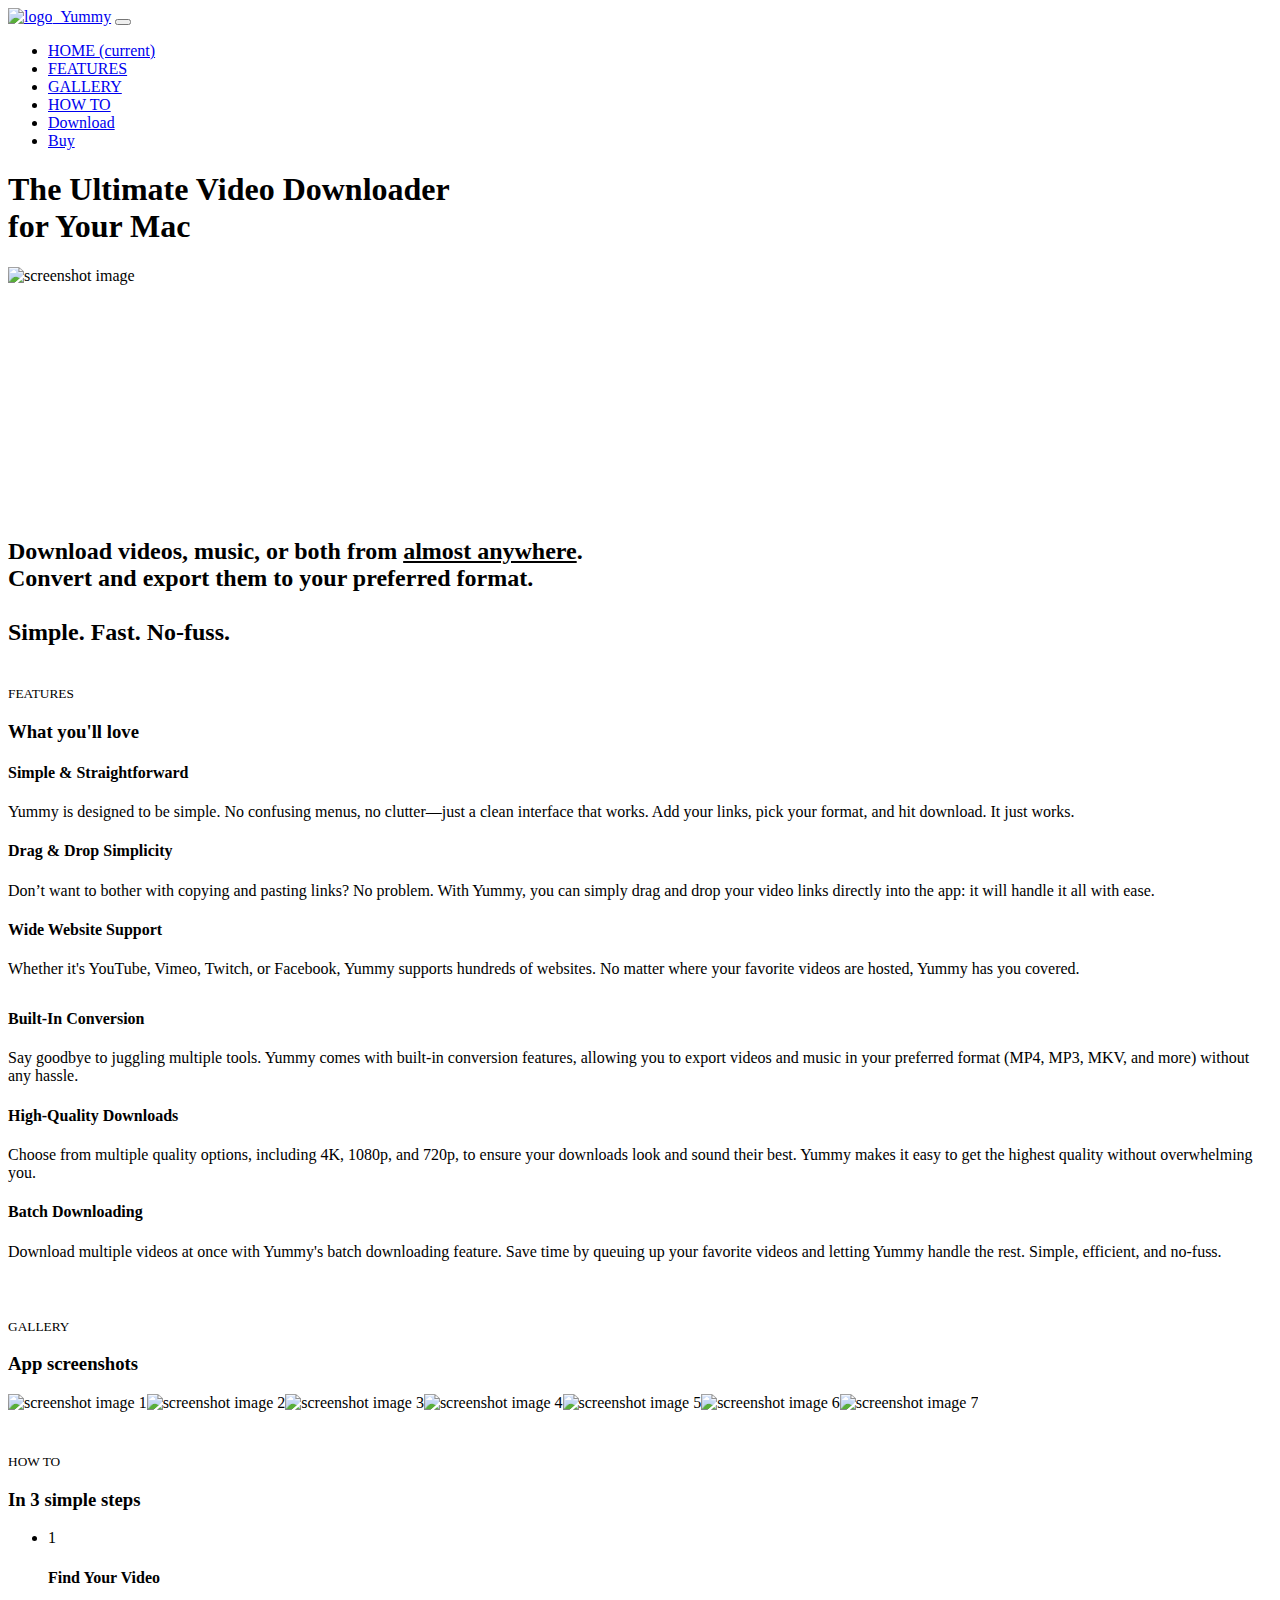
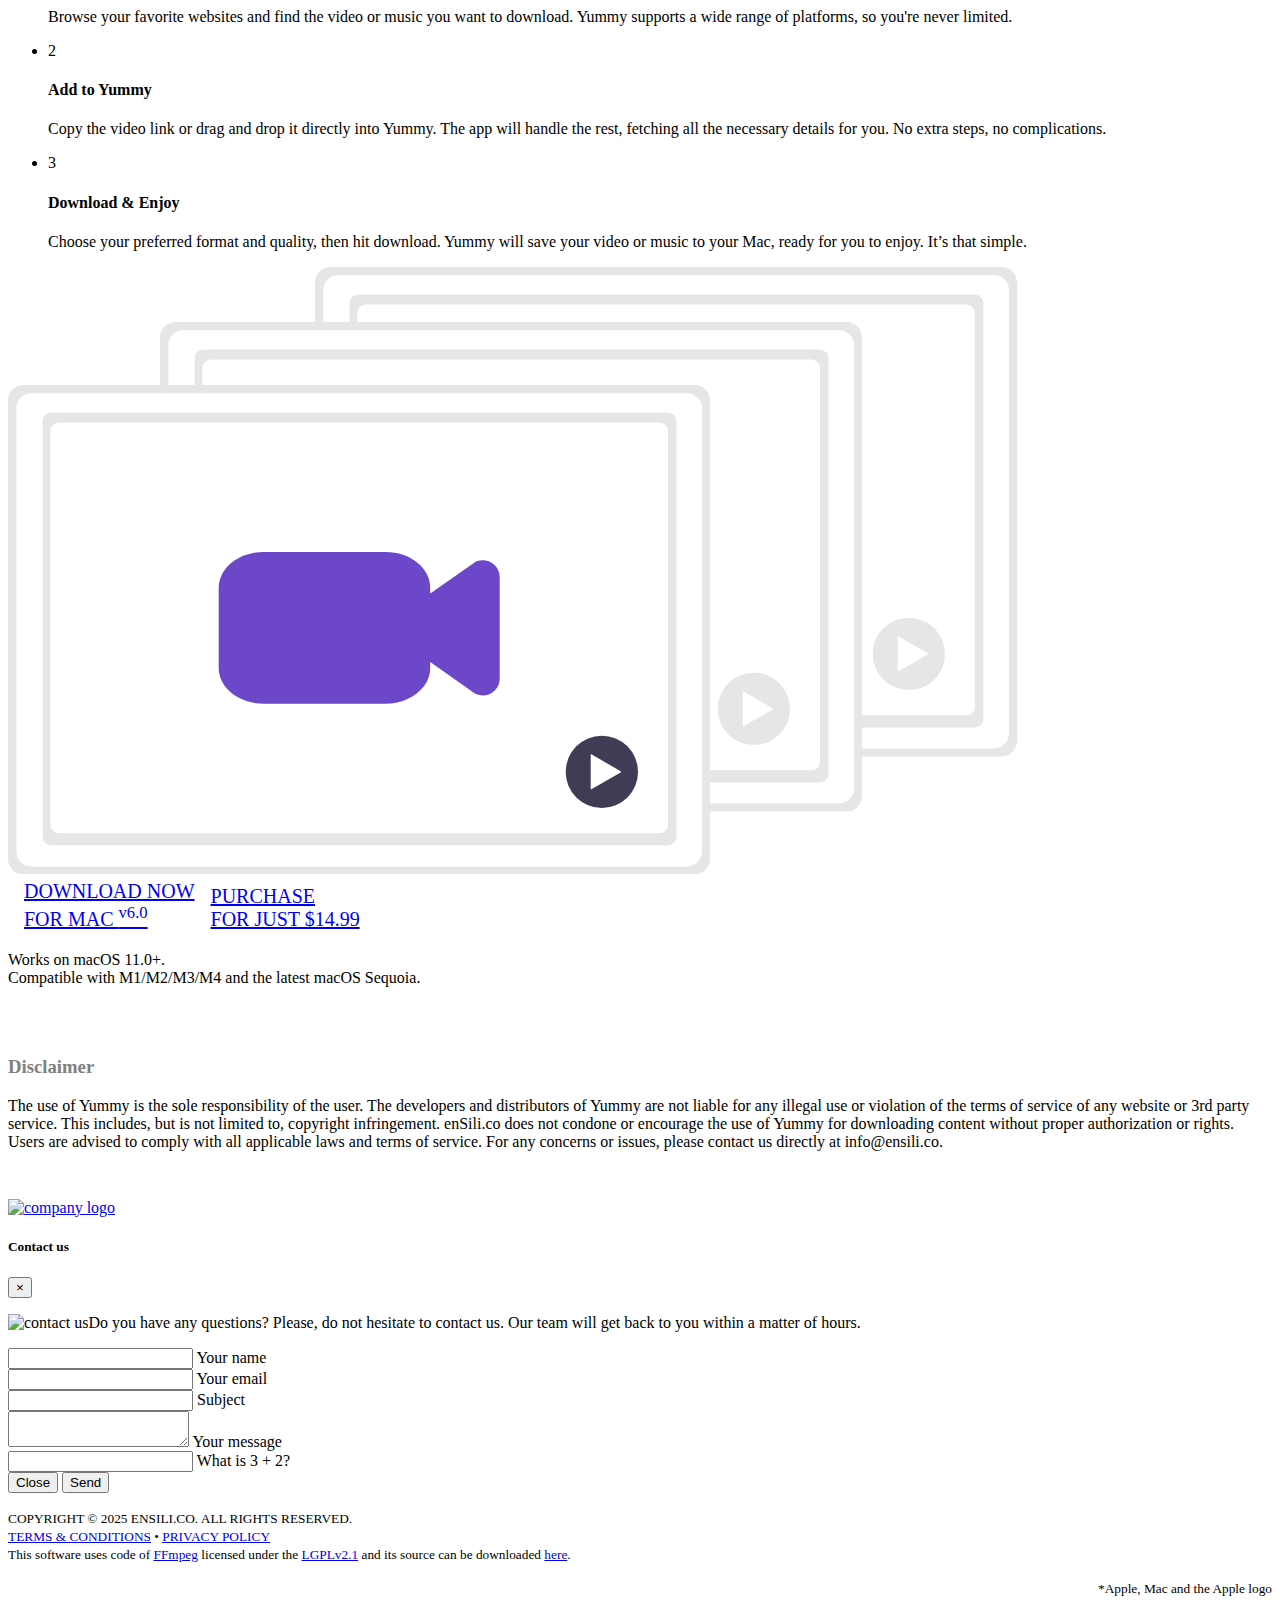
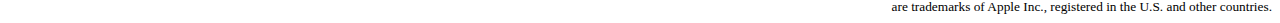
==== commit 4ac885df: "update" ====
--- a/index.html
+++ b/index.html
@@ -12,4 +12,4 @@
             "price": "14.99",
             "priceCurrency": "USD"
           }
-        }</script><meta charset="utf-8"><meta name="viewport" content="width=device-width,initial-scale=1,shrink-to-fit=no"><meta name="description" content="Effortlessly download videos and music from YouTube, Vimeo, Twitch, Facebook, and hundreds of other websites. Convert and export them to your preferred format with just a few clicks. Simple, fast, and no-fuss."><meta name="keywords" content="video downloader, download youtube videos, youtube to mp3, youtube to mp4, mac video downloader, download music, video converter, mac app, simple video downloader"><link rel="canonical" href="https://ensili.co/app/yummy"><meta property="og:type" content="website"><meta property="og:url" content="https://ensili.co/app/yummy"><meta property="og:title" content="Yummy | The Ultimate Video Downloader for Mac"><meta property="og:description" content="Effortlessly download videos and music from YouTube, Vimeo, Twitch, Facebook, and hundreds of other websites. Convert and export them to your preferred format with just a few clicks. Simple, fast, and no-fuss."><meta property="og:image" content="https://ensili.co/app/yummy/images/thumbshot.png"><meta property="twitter:card" content="summary_large_image"><meta property="twitter:url" content="https://ensili.co/app/yummy"><meta property="twitter:title" content="Yummy | The Ultimate Video Downloader for Mac"><meta property="twitter:description" content="Effortlessly download videos and music from YouTube, Vimeo, Twitch, Facebook, and hundreds of other websites. Convert and export them to your preferred format with just a few clicks. Simple, fast, and no-fuss."><meta property="twitter:image" content="https://ensili.co/app/yummy/images/thumbshot.png"><link rel="apple-touch-icon" sizes="57x57" href="favico/apple-icon-57x57.png"><link rel="apple-touch-icon" sizes="60x60" href="favico/apple-icon-60x60.png"><link rel="apple-touch-icon" sizes="72x72" href="favico/apple-icon-72x72.png"><link rel="apple-touch-icon" sizes="76x76" href="favico/apple-icon-76x76.png"><link rel="apple-touch-icon" sizes="114x114" href="favico/apple-icon-114x114.png"><link rel="apple-touch-icon" sizes="120x120" href="favico/apple-icon-120x120.png"><link rel="apple-touch-icon" sizes="144x144" href="favico/apple-icon-144x144.png"><link rel="apple-touch-icon" sizes="152x152" href="favico/apple-icon-152x152.png"><link rel="apple-touch-icon" sizes="180x180" href="favico/apple-icon-180x180.png"><link rel="icon" type="image/png" sizes="192x192" href="favico/android-icon-192x192.png"><link rel="icon" type="image/png" sizes="32x32" href="favico/favicon-32x32.png"><link rel="icon" type="image/png" sizes="96x96" href="favico/favicon-96x96.png"><link rel="icon" type="image/png" sizes="16x16" href="favico/favicon-16x16.png"><link rel="manifest" href="manifest.json"><meta name="msapplication-TileColor" content="#ffffff"><meta name="msapplication-TileImage" content="favico/ms-icon-144x144.png"><meta name="theme-color" content="#ffffff"><link rel="dns-prefetch" href="//fonts.googleapis.com"><link href="https://fonts.googleapis.com/css?family=Rubik:300,400,500&display=swap" rel="stylesheet"><link href="https://cdn.jsdelivr.net/combine/npm/bootstrap@4.5.3/dist/css/bootstrap.min.css,npm/aos@2.3.4/dist/aos.css,gh/enSili-co/yummy@0.86/css/style.min.css" rel="stylesheet"><link href="https://cdn.jsdelivr.net/gh/enSili-co/yummy@0.86/css/themify-icons.css" rel="stylesheet"><style>.img-holder{padding-bottom:18.45%}.img-holder img{width:60.5%}</style><script async src="https://www.googletagmanager.com/gtag/js?id=G-8RJ3T54GXT"></script><script>function gtag(){dataLayer.push(arguments)}window.dataLayer=window.dataLayer||[],gtag("js",new Date),gtag("config","G-8RJ3T54GXT")</script><body data-spy="scroll" data-target="#navbar" data-offset="50" data-aos-easing="ease-out-back" data-aos-duration="1000" data-aos-delay="0" data-aos-once="true"><div class="nav-menu fixed-top"><div class="container"><div class="row"><div class="col-md-12"><nav class="navbar navbar-dark navbar-expand-lg"><a class="navbar-brand" href="index.html"><img width="64" src="https://cdn.jsdelivr.net/gh/enSili-co/yummy@0.86/images/logo.png" class="img-fluid" alt="logo">&nbsp;&nbsp;Yummy</a> <button class="navbar-toggler" type="button" data-toggle="collapse" data-target="#navbar" aria-controls="navbar" aria-expanded="false" aria-label="Toggle navigation"><span class="navbar-toggler-icon"></span></button><div class="collapse navbar-collapse" id="navbar"><ul class="navbar-nav ml-auto"><li class="nav-item"><a class="nav-link active" href="#home">HOME <span class="sr-only">(current)</span></a><li class="nav-item"><a class="nav-link" href="#features">FEATURES</a><li class="nav-item"><a class="nav-link" href="#gallery">GALLERY</a><li class="nav-item"><a class="nav-link" href="#how-to">HOW TO</a><li class="nav-item"><a href="https://ensili.co/download/yummy/yummy-5.0.zip" class="btn btn-outline-light my-3 my-sm-0 ml-lg-3">Download</a><li class="nav-item"><a class="btn btn-outline-light my-3 my-sm-0 ml-lg-3" target="_blank" href="https://yaniszaf.gumroad.com/l/kttte">Buy</a></ul></div></nav></div></div></div></div><header class="bg-gradient" id="home"><div class="container mt-5 jumbo"><h1>The Ultimate Video Downloader<br>for Your Mac</h1></div><div class="img-holder mt-3"><picture><source srcset="https://cdn.jsdelivr.net/gh/enSili-co/yummy@0.86/images/header.webp" type="image/webp"><source srcset="https://cdn.jsdelivr.net/gh/enSili-co/yummy@0.86/images/header.png" type="image/png"><img src="https://cdn.jsdelivr.net/gh/enSili-co/yummy@0.86/images/header.png" alt="screenshot image "></picture></div></header><div class="client-logos my-5 text-center"><div class="container text-center"><h2 class="middleman" data-aos="fade-down" data-aos-once="true" data-aos-duration="1200">Download videos, music, or both from <u>almost anywhere</u>.<br>Convert and export them to your preferred format.<br><br>Simple. Fast. No-fuss.</h2><br><span class="ti-arrow-down gradient-fill" style="font-size:4em"></span></div></div><div class="section light-bg" id="features"><div class="container"><div class="section-title"><small>FEATURES</small><h3>What you'll love</h3></div><div class="row"><div class="col-12 col-lg-4"><div class="card features"><div class="card-body"><div class="media"><span class="ti-face-smile gradient-fill ti-3x mr-3"></span><div class="media-body"><h4 class="card-title">Simple & Straightforward</h4><p class="card-text">Yummy is designed to be simple. No confusing menus, no clutter—just a clean interface that works. Add your links, pick your format, and hit download. It just works.</div></div></div></div></div><div class="col-12 col-lg-4"><div class="card features"><div class="card-body"><div class="media"><span class="ti-mouse gradient-fill ti-3x mr-3"></span><div class="media-body"><h4 class="card-title">Drag & Drop Simplicity</h4><p class="card-text">Don’t want to bother with copying and pasting links? No problem. With Yummy, you can simply drag and drop your video links directly into the app: it will handle it all with ease.</div></div></div></div></div><div class="col-12 col-lg-4"><div class="card features"><div class="card-body"><div class="media"><span class="ti-plug gradient-fill ti-3x mr-3"></span><div class="media-body"><h4 class="card-title">Wide Website Support</h4><p class="card-text">Whether it's YouTube, Vimeo, Twitch, or Facebook, Yummy supports hundreds of websites. No matter where your favorite videos are hosted, Yummy has you covered.</div></div></div></div></div></div><div class="row" style="margin-top:2rem"><div class="col-12 col-lg-4"><div class="card features"><div class="card-body"><div class="media"><span class="ti-package gradient-fill ti-3x mr-3"></span><div class="media-body"><h4 class="card-title">Built-In Conversion</h4><p class="card-text">Say goodbye to juggling multiple tools. Yummy comes with built-in conversion features, allowing you to export videos and music in your preferred format (MP4, MP3, MKV, and more) without any hassle.</div></div></div></div></div><div class="col-12 col-lg-4"><div class="card features"><div class="card-body"><div class="media"><span class="ti-video-clapper gradient-fill ti-3x mr-3"></span><div class="media-body"><h4 class="card-title">High-Quality Downloads</h4><p class="card-text">Choose from multiple quality options, including 4K, 1080p, and 720p, to ensure your downloads look and sound their best. Yummy makes it easy to get the highest quality without overwhelming you.</div></div></div></div></div><div class="col-12 col-lg-4"><div class="card features"><div class="card-body"><div class="media"><span class="ti-download gradient-fill ti-3x mr-3"></span><div class="media-body"><h4 class="card-title">Batch Downloading</h4><p class="card-text">Download multiple videos at once with Yummy's batch downloading feature. Save time by queuing up your favorite videos and letting Yummy handle the rest. Simple, efficient, and no-fuss.</div></div></div></div></div></div></div></div><div class="section" id="gallery" style="padding:40px 0"><div class="container"><div class="section-title"><small>GALLERY</small><h3>App screenshots</h3></div><div class="img-gallery owl-carousel owl-theme"><picture><source srcset="https://cdn.jsdelivr.net/gh/enSili-co/yummy@0.86/images/screenshot1.webp" type="image/webp"><source srcset="https://cdn.jsdelivr.net/gh/enSili-co/yummy@0.86/images/screenshot1.png" type="image/png"><img loading="lazy" src="https://cdn.jsdelivr.net/gh/enSili-co/yummy@0.86/images/screenshot1.png" data-src="https://cdn.jsdelivr.net/gh/enSili-co/yummy@0.86/images/screenshot1.png" alt="screenshot image 1"></picture><picture><source srcset="https://cdn.jsdelivr.net/gh/enSili-co/yummy@0.86/images/screenshot2.webp" type="image/webp"><source srcset="https://cdn.jsdelivr.net/gh/enSili-co/yummy@0.86/images/screenshot2.png" type="image/png"><img loading="lazy" src="https://cdn.jsdelivr.net/gh/enSili-co/yummy@0.86/images/screenshot2.png" data-src="https://cdn.jsdelivr.net/gh/enSili-co/yummy@0.86/images/screenshot2.png" alt="screenshot image 2"></picture><picture><source srcset="https://cdn.jsdelivr.net/gh/enSili-co/yummy@0.86/images/screenshot3.webp" type="image/webp"><source srcset="https://cdn.jsdelivr.net/gh/enSili-co/yummy@0.86/images/screenshot3.png" type="image/png"><img loading="lazy" src="https://cdn.jsdelivr.net/gh/enSili-co/yummy@0.86/images/screenshot3.png" data-src="https://cdn.jsdelivr.net/gh/enSili-co/yummy@0.86/images/screenshot3.png" alt="screenshot image 3"></picture><picture><source srcset="https://cdn.jsdelivr.net/gh/enSili-co/yummy@0.86/images/screenshot4.webp" type="image/webp"><source srcset="https://cdn.jsdelivr.net/gh/enSili-co/yummy@0.86/images/screenshot4.png" type="image/png"><img loading="lazy" src="https://cdn.jsdelivr.net/gh/enSili-co/yummy@0.86/images/screenshot4.png" data-src="https://cdn.jsdelivr.net/gh/enSili-co/yummy@0.86/images/screenshot4.png" alt="screenshot image 4"></picture><picture><source srcset="https://cdn.jsdelivr.net/gh/enSili-co/yummy@0.86/images/screenshot5.webp" type="image/webp"><source srcset="https://cdn.jsdelivr.net/gh/enSili-co/yummy@0.86/images/screenshot5.png" type="image/png"><img loading="lazy" src="https://cdn.jsdelivr.net/gh/enSili-co/yummy@0.86/images/screenshot5.png" data-src="https://cdn.jsdelivr.net/gh/enSili-co/yummy@0.86/images/screenshot5.png" alt="screenshot image 5"></picture><picture><source srcset="https://cdn.jsdelivr.net/gh/enSili-co/yummy@0.86/images/screenshot6.webp" type="image/webp"><source srcset="https://cdn.jsdelivr.net/gh/enSili-co/yummy@0.86/images/screenshot6.png" type="image/png"><img loading="lazy" src="https://cdn.jsdelivr.net/gh/enSili-co/yummy@0.86/images/screenshot6.png" data-src="https://cdn.jsdelivr.net/gh/enSili-co/yummy@0.86/images/screenshot6.png" alt="screenshot image 6"></picture><picture><source srcset="https://cdn.jsdelivr.net/gh/enSili-co/yummy@0.86/images/screenshot7.webp" type="image/webp"><source srcset="https://cdn.jsdelivr.net/gh/enSili-co/yummy@0.86/images/screenshot7.png" type="image/png"><img loading="lazy" src="https://cdn.jsdelivr.net/gh/enSili-co/yummy@0.86/images/screenshot7.png" data-src="https://cdn.jsdelivr.net/gh/enSili-co/yummy@0.86/images/screenshot7.png" alt="screenshot image 7"></picture></div></div></div><div class="section light-bg" id="how-to" style="overflow-x:hidden"><div class="container"><div class="section-title"><small>HOW TO</small><h3>In 3 simple steps</h3></div><div class="row"><div class="col-md-8 d-flex align-items-center"><ul class="list-unstyled ui-steps"><li class="media" data-aos="fade-right" data-aos-once="true"><div class="circle-icon mr-4">1</div><div class="media-body"><h4 class="howtolist">Find Your Video</h4><p class="howtodescription">Browse your favorite websites and find the video or music you want to download. Yummy supports a wide range of platforms, so you're never limited.</div><li class="media my-4" data-aos="fade-left" data-aos-once="true"><div class="circle-icon mr-4">2</div><div class="media-body"><h4 class="howtolist">Add to Yummy</h4><p class="howtodescription">Copy the video link or drag and drop it directly into Yummy. The app will handle the rest, fetching all the necessary details for you. No extra steps, no complications.</div><li class="media" data-aos="fade-right" data-aos-once="true"><div class="circle-icon mr-4">3</div><div class="media-body"><h4 class="howtolist">Download & Enjoy</h4><p class="howtodescription">Choose your preferred format and quality, then hit download. Yummy will save your video or music to your Mac, ready for you to enjoy. It’s that simple.</div></ul></div><div class="col-md-4 d-none d-sm-block"><svg id="a120547a-517b-40ce-9327-ed5d479d1fdc" data-name="Layer 1" xmlns="http://www.w3.org/2000/svg" width="1008.92047" height="607.45001" viewBox="0 0 1008.92047 607.45001"><path d="M1104.46,620.305a15.34,15.34,0,0,1-15.25958,15.42H417.8a15.34,15.34,0,0,1-15.26-15.41962V161.695a15.34,15.34,0,0,1,15.25957-15.42H1089.2a15.34,15.34,0,0,1,15.26,15.41959v.00043Z" transform="translate(-95.53976 -146.27499)" fill="#e6e6e6"/><path d="M1096.54,612.795a14.91,14.91,0,0,1-14.91,14.91H425.83a14.91,14.91,0,0,1-14.91-14.91V169.415a14.91,14.91,0,0,1,14.91-14.91h655.83a14.91,14.91,0,0,1,14.88,14.91Z" transform="translate(-95.53976 -146.27499)" fill="#fff"/><path id="b9c54412-061c-4155-b289-fb4c23e4a64e" data-name="c6fe725a-3b03-4a96-90af-cfbd2676500a" d="M350.43023,27.48h616.22a8.85,8.85,0,0,1,8.85,8.85V451.61a8.85,8.85,0,0,1-8.85,8.85h-616.22a8.85,8.85,0,0,1-8.85-8.85V36.33a8.85,8.85,0,0,1,8.85-8.85Z" fill="#e6e6e6"/><path d="M358.23023,37.44h599.95a8.85,8.85,0,0,1,8.85,8.85V439.41a8.85,8.85,0,0,1-8.85,8.85h-599.95a8.85,8.85,0,0,1-8.85-8.85V46.29A8.85,8.85,0,0,1,358.23023,37.44Z" fill="#fff"/><path d="M877.37572,456.8078a16.86941,16.86941,0,0,1-6.85316-1.46024,8.31363,8.31363,0,0,1-1.42861-.81184l-43.60186-30.69158h0a16.86934,16.86934,0,0,1-7.15892-13.79065V368.19654a16.86933,16.86933,0,0,1,7.1589-13.79066l43.60186-30.69158a8.31367,8.31367,0,0,1,1.42862-.81183A16.86929,16.86929,0,0,1,894.245,338.31679V439.93323a16.8693,16.8693,0,0,1-16.8693,16.8693Z" transform="translate(-95.53976 -146.27499)" fill="#3f3d56"/><path d="M779.7948,465.03685H658.187c-24.81022-.02033-44.91651-16.0578-44.942-35.84726V349.06042c.0255-19.78946,20.13179-35.82692,44.942-35.84726H780.112c24.63351.02325,44.59564,15.94572,44.62477,35.59423v80.3822C824.71131,448.97905,804.605,465.01652,779.7948,465.03685Z" transform="translate(-95.53976 -146.27499)" fill="#3f3d56"/><circle cx="900.87945" cy="386.81368" r="36.16732" fill="#e6e6e6"/><path d="M1015.20446,532.44038l-28.82923-16.64457a.7486.7486,0,0,0-1.12289.6483v33.28913a.74859.74859,0,0,0,1.12289.6483l28.82923-16.64456a.74859.74859,0,0,0,0-1.2966l-28.82923-16.64457a.7486.7486,0,0,0-1.12289.6483v33.28913a.74859.74859,0,0,0,1.12289.6483l28.82923-16.64456A.74859.74859,0,0,0,1015.20446,532.44038Z" transform="translate(-95.53976 -146.27499)" fill="#fff"/><path d="M949.46,675.305a15.34,15.34,0,0,1-15.25958,15.42H262.8a15.34,15.34,0,0,1-15.26-15.41962V216.695a15.34,15.34,0,0,1,15.25957-15.42H934.2a15.34,15.34,0,0,1,15.26,15.41959v.00043Z" transform="translate(-95.53976 -146.27499)" fill="#e6e6e6"/><path d="M941.54,667.795a14.91,14.91,0,0,1-14.91,14.91H270.83a14.91,14.91,0,0,1-14.91-14.91V224.415a14.91,14.91,0,0,1,14.91-14.91H926.66a14.91,14.91,0,0,1,14.88,14.91Z" transform="translate(-95.53976 -146.27499)" fill="#fff"/><path id="a7242049-80b4-49e1-bd08-67354734c824" data-name="c6fe725a-3b03-4a96-90af-cfbd2676500a" d="M195.43022,82.48h616.22a8.85,8.85,0,0,1,8.85,8.85V506.61a8.85,8.85,0,0,1-8.85,8.85h-616.22a8.85,8.85,0,0,1-8.85-8.85V91.33a8.85,8.85,0,0,1,8.85-8.85Z" fill="#e6e6e6"/><path d="M203.23023,92.44h599.95a8.85,8.85,0,0,1,8.85,8.85V494.41a8.85,8.85,0,0,1-8.85,8.85h-599.95a8.85,8.85,0,0,1-8.85-8.85V101.29A8.85,8.85,0,0,1,203.23023,92.44Z" fill="#fff"/><path d="M722.37572,511.8078a16.86941,16.86941,0,0,1-6.85316-1.46024,8.31363,8.31363,0,0,1-1.42861-.81184l-43.60186-30.69158h0a16.86934,16.86934,0,0,1-7.15892-13.79065V423.19654a16.86933,16.86933,0,0,1,7.1589-13.79066l43.60186-30.69158a8.31367,8.31367,0,0,1,1.42862-.81183A16.86929,16.86929,0,0,1,739.245,393.31679V494.93323a16.8693,16.8693,0,0,1-16.8693,16.8693Z" transform="translate(-95.53976 -146.27499)" fill="#3f3d56"/><path d="M624.7948,520.03685H503.187c-24.81022-.02033-44.91651-16.0578-44.942-35.84726V404.06042c.0255-19.78946,20.13179-35.82692,44.942-35.84726H625.112c24.63351.02325,44.59564,15.94572,44.62477,35.59423v80.3822C669.71131,503.97905,649.605,520.01652,624.7948,520.03685Z" transform="translate(-95.53976 -146.27499)" fill="#3f3d56"/><circle cx="745.87945" cy="441.81368" r="36.16732" fill="#e6e6e6"/><path d="M860.20446,587.44038l-28.82923-16.64457a.7486.7486,0,0,0-1.12289.6483v33.28913a.74859.74859,0,0,0,1.12289.6483L860.20446,588.737a.74859.74859,0,0,0,0-1.2966l-28.82923-16.64457a.7486.7486,0,0,0-1.12289.6483v33.28913a.74859.74859,0,0,0,1.12289.6483L860.20446,588.737A.74859.74859,0,0,0,860.20446,587.44038Z" transform="translate(-95.53976 -146.27499)" fill="#fff"/><path d="M797.46,738.305a15.34,15.34,0,0,1-15.25958,15.42H110.8a15.34,15.34,0,0,1-15.26-15.41962V279.695a15.34,15.34,0,0,1,15.25957-15.42H782.2a15.34,15.34,0,0,1,15.26,15.41959v.00043Z" transform="translate(-95.53976 -146.27499)" fill="#e6e6e6"/><path d="M789.54,730.795a14.91,14.91,0,0,1-14.91,14.91H118.83a14.91,14.91,0,0,1-14.91-14.91V287.415a14.91,14.91,0,0,1,14.91-14.91H774.66a14.91,14.91,0,0,1,14.88,14.91Z" transform="translate(-95.53976 -146.27499)" fill="#fff"/><path id="b7a050eb-0cb2-44a8-b642-35d340850eff" data-name="c6fe725a-3b03-4a96-90af-cfbd2676500a" d="M43.43022,145.48h616.22a8.85,8.85,0,0,1,8.85,8.85V569.61a8.85,8.85,0,0,1-8.85,8.85h-616.22a8.85,8.85,0,0,1-8.85-8.85V154.33a8.85,8.85,0,0,1,8.85-8.85Z" fill="#e6e6e6"/><path d="M51.23023,155.44h599.95a8.85,8.85,0,0,1,8.85,8.85V557.41a8.85,8.85,0,0,1-8.85,8.85h-599.95a8.85,8.85,0,0,1-8.85-8.85V164.29A8.85,8.85,0,0,1,51.23023,155.44Z" fill="#fff"/><path d="M570.37572,574.8078a16.86941,16.86941,0,0,1-6.85316-1.46024,8.31363,8.31363,0,0,1-1.42861-.81184l-43.60186-30.69158h0a16.86934,16.86934,0,0,1-7.15892-13.79065V486.19654a16.86933,16.86933,0,0,1,7.1589-13.79066l43.60186-30.69158a8.31367,8.31367,0,0,1,1.42862-.81183A16.86929,16.86929,0,0,1,587.245,456.31679V557.93323a16.8693,16.8693,0,0,1-16.8693,16.8693Z" transform="translate(-95.53976 -146.27499)" fill="#8f1990"/><path d="M472.7948,583.03685H351.187c-24.81022-.02033-44.91651-16.0578-44.942-35.84726V467.06042c.0255-19.78946,20.13179-35.82692,44.942-35.84726H473.112c24.63351.02325,44.59564,15.94572,44.62477,35.59423v80.3822C517.71131,566.97905,497.605,583.01652,472.7948,583.03685Z" transform="translate(-95.53976 -146.27499)" fill="#8f1990"/><circle cx="593.87945" cy="504.81368" r="36.16732" fill="#3f3d56"/><path d="M708.20446,650.44038l-28.82923-16.64457a.7486.7486,0,0,0-1.12289.6483v33.28913a.74859.74859,0,0,0,1.12289.6483L708.20446,651.737a.74859.74859,0,0,0,0-1.2966l-28.82923-16.64457a.7486.7486,0,0,0-1.12289.6483v33.28913a.74859.74859,0,0,0,1.12289.6483L708.20446,651.737A.74859.74859,0,0,0,708.20446,650.44038Z" transform="translate(-95.53976 -146.27499)" fill="#fff"/></svg></div></div></div></div><div class="section bg-gradient" style="padding:2px 0!important"><div class="container"><div class="call-to-action"><div class="my-4"><a href="https://ensili.co/download/yummy/yummy-5.0.zip" class="btn btn-light magicbutton" style="display:inline-flex"><i class="ti-apple ti-4x" style="margin-right:1rem;vertical-align:text-bottom"></i><div style="text-align:left;font-size:1.25em"><span class="upper">DOWNLOAD NOW</span><br><span class="lower">FOR MAC&nbsp;<sup>v6.0</sup></span></div></a><a class="btn btn-light magicbutton" style="display:inline-flex" target="_blank" href="https://yaniszaf.gumroad.com/l/kttte"><i class="ti-shopping-cart ti-4x" style="margin-right:1rem;vertical-align:text-bottom"></i><div style="text-align:left;font-size:1.25em"><span class="upper">PURCHASE</span><br><span class="lower">FOR JUST $14.99</span></div></a></div><p class="text-primary">Works on macOS 11.0+.<br>Compatible with M1/M2/M3/M4 and the latest macOS Sequoia.</div></div></div><div class="section disclaimer" style="padding:2rem 0"><div class="container"><div class="row"><div class="col-md-12"><div class="disclaimer-text"><h3 style="color:gray!important">Disclaimer</h3><p>The use of Yummy is the sole responsibility of the user. The developers and distributors of Yummy are not liable for any illegal use or violation of the terms of service of any website or service. This includes, but is not limited to, copyright infringement. enSili.co does not condone or encourage the use of Yummy for downloading content without proper authorization or rights. Users are advised to comply with all applicable laws and terms of service. For any concerns or issues, please contact us directly at info@ensili.co.</div></div></div></div></div><div class="light-bg py-5" id="contactbar"><div class="container"><div class="row"><div class="col-lg-6 text-center text-lg-left"><a href="https://ensili.co"><picture><source srcset="https://cdn.jsdelivr.net/gh/enSili-co/yummy@0.86/images/ensilico.webp" type="image/webp"><source srcset="https://cdn.jsdelivr.net/gh/enSili-co/yummy@0.86/images/ensilico.png" type="image/png"><img width="200" src="https://cdn.jsdelivr.net/gh/enSili-co/yummy@0.86/images/ensilico.png" alt="company logo"></picture></a></div><div class="col-lg-6"><div class="social-icons"><a href="https://twitter.com/ensili_co" rel="noreferrer" aria-label="Twitter" target="_blank" class="twitter"><span class="ti-twitter-alt"></span></a> <a href="https://github.com/enSili-co/yummy" rel="noreferrer" aria-label="GitHub" target="_blank" class="github"><span class="ti-github"></span></a></div></div></div></div></div><div id="contact" class="modal fade" tabindex="-1"><div class="modal-dialog modal-dialog-centered modal-dialog-scrollable"><div class="modal-content"><div class="modal-header"><h5 class="modal-title" style="font-weight:600">Contact us</h5><button type="button" class="close" data-dismiss="modal" aria-label="Close"><span aria-hidden="true">&times;</span></button></div><div class="modal-body"><p class="text-left w-responsive mx-auto mb-5"><picture><source srcset="https://cdn.jsdelivr.net/gh/enSili-co/yummy@0.86/images/contactus.webp" type="image/webp"><source srcset="https://cdn.jsdelivr.net/gh/enSili-co/yummy@0.86/images/contactus.png" type="image/png"><img loading="lazy" class="float-left" width="50%" src="https://cdn.jsdelivr.net/gh/enSili-co/yummy@0.86/images/contactus.png" data-src="https://cdn.jsdelivr.net/gh/enSili-co/yummy@0.86/images/contactus.png" alt="contact us"></picture>Do you have any questions? Please, do not hesitate to contact us. Our team will get back to you within a matter of hours.<div class="row"><div class="col-md-12"><form id="coform" name="coform" action="#" method="POST"><div class="row"><div class="col-md-6"><div class="md-form mb-0"><input id="name" name="name" class="form-control"> <label for="name" class="">Your name</label></div></div><div class="col-md-6"><div class="md-form mb-0"><input id="email" name="email" class="form-control"> <label for="email" class="">Your email</label></div></div></div><div class="row"><div class="col-md-12"><div class="md-form mb-0"><input id="subject" name="subject" class="form-control"> <label for="subject" class="">Subject</label></div></div></div><div class="row"><div class="col-md-12"><div class="md-form"><textarea type="text" id="message" name="message" rows="2" class="form-control md-textarea"></textarea> <label for="message">Your message</label></div></div></div><div class="row"><div class="col-md-12"><div class="md-form mb-0"><input id="whatis" name="whatis" class="form-control"> <label id="whatis-label" for="whatis" class="">What is</label></div></div></div></form></div></div></div><div class="modal-footer"><button type="button" class="btn btn-secondary" data-dismiss="modal">Close</button> <button id="sendButton" type="button" class="btn btn-primary" onclick="sendEmail()">Send</button>&nbsp;<span id="sending" class="rotating"><i class="ti-reload"></i></span><span id="sent"><i class="ti-check"></i></span></div></div></div></div><script>window.addEventListener("load",function(n){window.num1=Math.floor(3*Math.random())+1,window.num2=Math.floor(3*Math.random())+1,document.getElementById("whatis-label").textContent=`What is ${num1} + ${num2}?`,window.numSum=window.num1+window.num2}),window.sendEmail=function(){window.numSum==parseInt($("#whatis").val())?($("#whatis").removeClass("has-error"),$("#sending").css("display","inline-block"),$("#sendButton").css("display","none"),$.ajax({type:"post",url:"liam.php",data:$("form").serialize()+"&validated=1",success:function(){$("#sending").css("display","none"),$("#sent").css("display","inline-block")}})):$("#whatis").addClass("has-error")}</script><footer class="my-5 text-center"><div class="container" style="text-align:left"><div class="row"><div class="col-lg-6"><p class="mb-2 copyrightable"><small>COPYRIGHT © 2025 ENSILI.CO. ALL RIGHTS RESERVED.<br><a href="https://ensili.co/app/yummy/tos.html">TERMS &amp; CONDITIONS</a> &bull; <a href="/privacy.html">PRIVACY POLICY</a></small><br><small>This software uses code of <a href="http://ffmpeg.org">FFmpeg</a> licensed under the <a href="http://www.gnu.org/licenses/old-licenses/lgpl-2.1.html">LGPLv2.1</a> and its source can be downloaded <a href="https://ensili.co/app/yummy/ffmpeg.zip">here</a>.</small></div><div class="col-lg-6 trademarks" style="text-align:right"><small>*Apple, Mac and the Apple logo<br>are trademarks of Apple Inc., registered in the U.S. and other countries.</small></div></div></div></footer><script src="https://cdn.jsdelivr.net/combine/npm/jquery@3.5.1/dist/jquery.min.js,npm/bootstrap@4.5.3/dist/js/bootstrap.bundle.min.js,npm/owl.carousel@2.3.4/dist/owl.carousel.min.js,npm/aos@2.3.4/dist/aos.min.js,gh/enSili-co/yummy@0.86/js/script.min.js" crossorigin="anonymous"></script><script>function doBuy(){}</script>+        }</script><meta charset="utf-8"><meta name="viewport" content="width=device-width,initial-scale=1,shrink-to-fit=no"><meta name="description" content="Effortlessly download videos and music from YouTube, Vimeo, Twitch, Facebook, and hundreds of other websites. Convert and export them to your preferred format with just a few clicks. Simple, fast, and no-fuss."><meta name="keywords" content="video downloader, download youtube videos, youtube to mp3, youtube to mp4, mac video downloader, download music, video converter, mac app, simple video downloader"><link rel="canonical" href="https://ensili.co/app/yummy"><meta property="og:type" content="website"><meta property="og:url" content="https://ensili.co/app/yummy"><meta property="og:title" content="Yummy | The Ultimate Video Downloader for Mac"><meta property="og:description" content="Effortlessly download videos and music from YouTube, Vimeo, Twitch, Facebook, and hundreds of other websites. Convert and export them to your preferred format with just a few clicks. Simple, fast, and no-fuss."><meta property="og:image" content="https://ensili.co/app/yummy/images/thumbshot.png"><meta property="twitter:card" content="summary_large_image"><meta property="twitter:url" content="https://ensili.co/app/yummy"><meta property="twitter:title" content="Yummy | The Ultimate Video Downloader for Mac"><meta property="twitter:description" content="Effortlessly download videos and music from YouTube, Vimeo, Twitch, Facebook, and hundreds of other websites. Convert and export them to your preferred format with just a few clicks. Simple, fast, and no-fuss."><meta property="twitter:image" content="https://ensili.co/app/yummy/images/thumbshot.png"><link rel="apple-touch-icon" sizes="57x57" href="favico/apple-icon-57x57.png"><link rel="apple-touch-icon" sizes="60x60" href="favico/apple-icon-60x60.png"><link rel="apple-touch-icon" sizes="72x72" href="favico/apple-icon-72x72.png"><link rel="apple-touch-icon" sizes="76x76" href="favico/apple-icon-76x76.png"><link rel="apple-touch-icon" sizes="114x114" href="favico/apple-icon-114x114.png"><link rel="apple-touch-icon" sizes="120x120" href="favico/apple-icon-120x120.png"><link rel="apple-touch-icon" sizes="144x144" href="favico/apple-icon-144x144.png"><link rel="apple-touch-icon" sizes="152x152" href="favico/apple-icon-152x152.png"><link rel="apple-touch-icon" sizes="180x180" href="favico/apple-icon-180x180.png"><link rel="icon" type="image/png" sizes="192x192" href="favico/android-icon-192x192.png"><link rel="icon" type="image/png" sizes="32x32" href="favico/favicon-32x32.png"><link rel="icon" type="image/png" sizes="96x96" href="favico/favicon-96x96.png"><link rel="icon" type="image/png" sizes="16x16" href="favico/favicon-16x16.png"><link rel="manifest" href="manifest.json"><meta name="msapplication-TileColor" content="#ffffff"><meta name="msapplication-TileImage" content="favico/ms-icon-144x144.png"><meta name="theme-color" content="#ffffff"><link rel="dns-prefetch" href="//fonts.googleapis.com"><link href="https://fonts.googleapis.com/css?family=Rubik:300,400,500&display=swap" rel="stylesheet"><link href="https://cdn.jsdelivr.net/combine/npm/bootstrap@4.5.3/dist/css/bootstrap.min.css,npm/aos@2.3.4/dist/aos.css,gh/enSili-co/yummy@0.87/css/style.min.css" rel="stylesheet"><link href="https://cdn.jsdelivr.net/gh/enSili-co/yummy@0.87/css/themify-icons.css" rel="stylesheet"><style>.img-holder{padding-bottom:18.45%}.img-holder img{width:60.5%}</style><script async src="https://www.googletagmanager.com/gtag/js?id=G-8RJ3T54GXT"></script><script>function gtag(){dataLayer.push(arguments)}window.dataLayer=window.dataLayer||[],gtag("js",new Date),gtag("config","G-8RJ3T54GXT")</script><body data-spy="scroll" data-target="#navbar" data-offset="50" data-aos-easing="ease-out-back" data-aos-duration="1000" data-aos-delay="0" data-aos-once="true"><div class="nav-menu fixed-top"><div class="container"><div class="row"><div class="col-md-12"><nav class="navbar navbar-dark navbar-expand-lg"><a class="navbar-brand" href="index.html"><img width="64" src="https://cdn.jsdelivr.net/gh/enSili-co/yummy@0.87/images/logo.png" class="img-fluid" alt="logo">&nbsp;&nbsp;Yummy</a> <button class="navbar-toggler" type="button" data-toggle="collapse" data-target="#navbar" aria-controls="navbar" aria-expanded="false" aria-label="Toggle navigation"><span class="navbar-toggler-icon"></span></button><div class="collapse navbar-collapse" id="navbar"><ul class="navbar-nav ml-auto"><li class="nav-item"><a class="nav-link active" href="#home">HOME <span class="sr-only">(current)</span></a><li class="nav-item"><a class="nav-link" href="#features">FEATURES</a><li class="nav-item"><a class="nav-link" href="#gallery">GALLERY</a><li class="nav-item"><a class="nav-link" href="#how-to">HOW TO</a><li class="nav-item"><a href="https://ensili.co/download/yummy/yummy-5.0.zip" class="btn btn-outline-light my-3 my-sm-0 ml-lg-3">Download</a><li class="nav-item"><a class="btn btn-outline-light my-3 my-sm-0 ml-lg-3" target="_blank" href="https://ensilico.gumroad.com/l/yummy">Buy</a></ul></div></nav></div></div></div></div><header class="bg-gradient" id="home"><div class="container mt-5 jumbo"><h1>The Ultimate Video Downloader<br>for Your Mac</h1></div><div class="img-holder mt-3"><picture><source srcset="https://cdn.jsdelivr.net/gh/enSili-co/yummy@0.87/images/header.webp" type="image/webp"><source srcset="https://cdn.jsdelivr.net/gh/enSili-co/yummy@0.87/images/header.png" type="image/png"><img src="https://cdn.jsdelivr.net/gh/enSili-co/yummy@0.87/images/header.png" alt="screenshot image "></picture></div></header><div class="client-logos my-5 text-center"><div class="container text-center"><h2 class="middleman" data-aos="fade-down" data-aos-once="true" data-aos-duration="1200">Download videos, music, or both from <u>almost anywhere</u>.<br>Convert and export them to your preferred format.<br><br>Simple. Fast. No-fuss.</h2><br><span class="ti-arrow-down gradient-fill" style="font-size:4em"></span></div></div><div class="section light-bg" id="features"><div class="container"><div class="section-title"><small>FEATURES</small><h3>What you'll love</h3></div><div class="row"><div class="col-12 col-lg-4"><div class="card features"><div class="card-body"><div class="media"><span class="ti-face-smile gradient-fill ti-3x mr-3"></span><div class="media-body"><h4 class="card-title">Simple & Straightforward</h4><p class="card-text">Yummy is designed to be simple. No confusing menus, no clutter—just a clean interface that works. Add your links, pick your format, and hit download. It just works.</div></div></div></div></div><div class="col-12 col-lg-4"><div class="card features"><div class="card-body"><div class="media"><span class="ti-mouse gradient-fill ti-3x mr-3"></span><div class="media-body"><h4 class="card-title">Drag & Drop Simplicity</h4><p class="card-text">Don’t want to bother with copying and pasting links? No problem. With Yummy, you can simply drag and drop your video links directly into the app: it will handle it all with ease.</div></div></div></div></div><div class="col-12 col-lg-4"><div class="card features"><div class="card-body"><div class="media"><span class="ti-plug gradient-fill ti-3x mr-3"></span><div class="media-body"><h4 class="card-title">Wide Website Support</h4><p class="card-text">Whether it's YouTube, Vimeo, Twitch, or Facebook, Yummy supports hundreds of websites. No matter where your favorite videos are hosted, Yummy has you covered.</div></div></div></div></div></div><div class="row" style="margin-top:2rem"><div class="col-12 col-lg-4"><div class="card features"><div class="card-body"><div class="media"><span class="ti-package gradient-fill ti-3x mr-3"></span><div class="media-body"><h4 class="card-title">Built-In Conversion</h4><p class="card-text">Say goodbye to juggling multiple tools. Yummy comes with built-in conversion features, allowing you to export videos and music in your preferred format (MP4, MP3, MKV, and more) without any hassle.</div></div></div></div></div><div class="col-12 col-lg-4"><div class="card features"><div class="card-body"><div class="media"><span class="ti-video-clapper gradient-fill ti-3x mr-3"></span><div class="media-body"><h4 class="card-title">High-Quality Downloads</h4><p class="card-text">Choose from multiple quality options, including 4K, 1080p, and 720p, to ensure your downloads look and sound their best. Yummy makes it easy to get the highest quality without overwhelming you.</div></div></div></div></div><div class="col-12 col-lg-4"><div class="card features"><div class="card-body"><div class="media"><span class="ti-download gradient-fill ti-3x mr-3"></span><div class="media-body"><h4 class="card-title">Batch Downloading</h4><p class="card-text">Download multiple videos at once with Yummy's batch downloading feature. Save time by queuing up your favorite videos and letting Yummy handle the rest. Simple, efficient, and no-fuss.</div></div></div></div></div></div></div></div><div class="section" id="gallery" style="padding:40px 0"><div class="container"><div class="section-title"><small>GALLERY</small><h3>App screenshots</h3></div><div class="img-gallery owl-carousel owl-theme"><picture><source srcset="https://cdn.jsdelivr.net/gh/enSili-co/yummy@0.87/images/screenshot1.webp" type="image/webp"><source srcset="https://cdn.jsdelivr.net/gh/enSili-co/yummy@0.87/images/screenshot1.png" type="image/png"><img loading="lazy" src="https://cdn.jsdelivr.net/gh/enSili-co/yummy@0.87/images/screenshot1.png" data-src="https://cdn.jsdelivr.net/gh/enSili-co/yummy@0.87/images/screenshot1.png" alt="screenshot image 1"></picture><picture><source srcset="https://cdn.jsdelivr.net/gh/enSili-co/yummy@0.87/images/screenshot2.webp" type="image/webp"><source srcset="https://cdn.jsdelivr.net/gh/enSili-co/yummy@0.87/images/screenshot2.png" type="image/png"><img loading="lazy" src="https://cdn.jsdelivr.net/gh/enSili-co/yummy@0.87/images/screenshot2.png" data-src="https://cdn.jsdelivr.net/gh/enSili-co/yummy@0.87/images/screenshot2.png" alt="screenshot image 2"></picture><picture><source srcset="https://cdn.jsdelivr.net/gh/enSili-co/yummy@0.87/images/screenshot3.webp" type="image/webp"><source srcset="https://cdn.jsdelivr.net/gh/enSili-co/yummy@0.87/images/screenshot3.png" type="image/png"><img loading="lazy" src="https://cdn.jsdelivr.net/gh/enSili-co/yummy@0.87/images/screenshot3.png" data-src="https://cdn.jsdelivr.net/gh/enSili-co/yummy@0.87/images/screenshot3.png" alt="screenshot image 3"></picture><picture><source srcset="https://cdn.jsdelivr.net/gh/enSili-co/yummy@0.87/images/screenshot4.webp" type="image/webp"><source srcset="https://cdn.jsdelivr.net/gh/enSili-co/yummy@0.87/images/screenshot4.png" type="image/png"><img loading="lazy" src="https://cdn.jsdelivr.net/gh/enSili-co/yummy@0.87/images/screenshot4.png" data-src="https://cdn.jsdelivr.net/gh/enSili-co/yummy@0.87/images/screenshot4.png" alt="screenshot image 4"></picture><picture><source srcset="https://cdn.jsdelivr.net/gh/enSili-co/yummy@0.87/images/screenshot5.webp" type="image/webp"><source srcset="https://cdn.jsdelivr.net/gh/enSili-co/yummy@0.87/images/screenshot5.png" type="image/png"><img loading="lazy" src="https://cdn.jsdelivr.net/gh/enSili-co/yummy@0.87/images/screenshot5.png" data-src="https://cdn.jsdelivr.net/gh/enSili-co/yummy@0.87/images/screenshot5.png" alt="screenshot image 5"></picture><picture><source srcset="https://cdn.jsdelivr.net/gh/enSili-co/yummy@0.87/images/screenshot6.webp" type="image/webp"><source srcset="https://cdn.jsdelivr.net/gh/enSili-co/yummy@0.87/images/screenshot6.png" type="image/png"><img loading="lazy" src="https://cdn.jsdelivr.net/gh/enSili-co/yummy@0.87/images/screenshot6.png" data-src="https://cdn.jsdelivr.net/gh/enSili-co/yummy@0.87/images/screenshot6.png" alt="screenshot image 6"></picture><picture><source srcset="https://cdn.jsdelivr.net/gh/enSili-co/yummy@0.87/images/screenshot7.webp" type="image/webp"><source srcset="https://cdn.jsdelivr.net/gh/enSili-co/yummy@0.87/images/screenshot7.png" type="image/png"><img loading="lazy" src="https://cdn.jsdelivr.net/gh/enSili-co/yummy@0.87/images/screenshot7.png" data-src="https://cdn.jsdelivr.net/gh/enSili-co/yummy@0.87/images/screenshot7.png" alt="screenshot image 7"></picture></div></div></div><div class="section light-bg" id="how-to" style="overflow-x:hidden"><div class="container"><div class="section-title"><small>HOW TO</small><h3>In 3 simple steps</h3></div><div class="row"><div class="col-md-8 d-flex align-items-center"><ul class="list-unstyled ui-steps"><li class="media" data-aos="fade-right" data-aos-once="true"><div class="circle-icon mr-4">1</div><div class="media-body"><h4 class="howtolist">Find Your Video</h4><p class="howtodescription">Browse your favorite websites and find the video or music you want to download. Yummy supports a wide range of platforms, so you're never limited.</div><li class="media my-4" data-aos="fade-left" data-aos-once="true"><div class="circle-icon mr-4">2</div><div class="media-body"><h4 class="howtolist">Add to Yummy</h4><p class="howtodescription">Copy the video link or drag and drop it directly into Yummy. The app will handle the rest, fetching all the necessary details for you. No extra steps, no complications.</div><li class="media" data-aos="fade-right" data-aos-once="true"><div class="circle-icon mr-4">3</div><div class="media-body"><h4 class="howtolist">Download & Enjoy</h4><p class="howtodescription">Choose your preferred format and quality, then hit download. Yummy will save your video or music to your Mac, ready for you to enjoy. It’s that simple.</div></ul></div><div class="col-md-4 d-none d-sm-block"><svg id="a120547a-517b-40ce-9327-ed5d479d1fdc" data-name="Layer 1" xmlns="http://www.w3.org/2000/svg" width="1008.92047" height="607.45001" viewBox="0 0 1008.92047 607.45001"><path d="M1104.46,620.305a15.34,15.34,0,0,1-15.25958,15.42H417.8a15.34,15.34,0,0,1-15.26-15.41962V161.695a15.34,15.34,0,0,1,15.25957-15.42H1089.2a15.34,15.34,0,0,1,15.26,15.41959v.00043Z" transform="translate(-95.53976 -146.27499)" fill="#e6e6e6"/><path d="M1096.54,612.795a14.91,14.91,0,0,1-14.91,14.91H425.83a14.91,14.91,0,0,1-14.91-14.91V169.415a14.91,14.91,0,0,1,14.91-14.91h655.83a14.91,14.91,0,0,1,14.88,14.91Z" transform="translate(-95.53976 -146.27499)" fill="#fff"/><path id="b9c54412-061c-4155-b289-fb4c23e4a64e" data-name="c6fe725a-3b03-4a96-90af-cfbd2676500a" d="M350.43023,27.48h616.22a8.85,8.85,0,0,1,8.85,8.85V451.61a8.85,8.85,0,0,1-8.85,8.85h-616.22a8.85,8.85,0,0,1-8.85-8.85V36.33a8.85,8.85,0,0,1,8.85-8.85Z" fill="#e6e6e6"/><path d="M358.23023,37.44h599.95a8.85,8.85,0,0,1,8.85,8.85V439.41a8.85,8.85,0,0,1-8.85,8.85h-599.95a8.85,8.85,0,0,1-8.85-8.85V46.29A8.85,8.85,0,0,1,358.23023,37.44Z" fill="#fff"/><path d="M877.37572,456.8078a16.86941,16.86941,0,0,1-6.85316-1.46024,8.31363,8.31363,0,0,1-1.42861-.81184l-43.60186-30.69158h0a16.86934,16.86934,0,0,1-7.15892-13.79065V368.19654a16.86933,16.86933,0,0,1,7.1589-13.79066l43.60186-30.69158a8.31367,8.31367,0,0,1,1.42862-.81183A16.86929,16.86929,0,0,1,894.245,338.31679V439.93323a16.8693,16.8693,0,0,1-16.8693,16.8693Z" transform="translate(-95.53976 -146.27499)" fill="#3f3d56"/><path d="M779.7948,465.03685H658.187c-24.81022-.02033-44.91651-16.0578-44.942-35.84726V349.06042c.0255-19.78946,20.13179-35.82692,44.942-35.84726H780.112c24.63351.02325,44.59564,15.94572,44.62477,35.59423v80.3822C824.71131,448.97905,804.605,465.01652,779.7948,465.03685Z" transform="translate(-95.53976 -146.27499)" fill="#3f3d56"/><circle cx="900.87945" cy="386.81368" r="36.16732" fill="#e6e6e6"/><path d="M1015.20446,532.44038l-28.82923-16.64457a.7486.7486,0,0,0-1.12289.6483v33.28913a.74859.74859,0,0,0,1.12289.6483l28.82923-16.64456a.74859.74859,0,0,0,0-1.2966l-28.82923-16.64457a.7486.7486,0,0,0-1.12289.6483v33.28913a.74859.74859,0,0,0,1.12289.6483l28.82923-16.64456A.74859.74859,0,0,0,1015.20446,532.44038Z" transform="translate(-95.53976 -146.27499)" fill="#fff"/><path d="M949.46,675.305a15.34,15.34,0,0,1-15.25958,15.42H262.8a15.34,15.34,0,0,1-15.26-15.41962V216.695a15.34,15.34,0,0,1,15.25957-15.42H934.2a15.34,15.34,0,0,1,15.26,15.41959v.00043Z" transform="translate(-95.53976 -146.27499)" fill="#e6e6e6"/><path d="M941.54,667.795a14.91,14.91,0,0,1-14.91,14.91H270.83a14.91,14.91,0,0,1-14.91-14.91V224.415a14.91,14.91,0,0,1,14.91-14.91H926.66a14.91,14.91,0,0,1,14.88,14.91Z" transform="translate(-95.53976 -146.27499)" fill="#fff"/><path id="a7242049-80b4-49e1-bd08-67354734c824" data-name="c6fe725a-3b03-4a96-90af-cfbd2676500a" d="M195.43022,82.48h616.22a8.85,8.85,0,0,1,8.85,8.85V506.61a8.85,8.85,0,0,1-8.85,8.85h-616.22a8.85,8.85,0,0,1-8.85-8.85V91.33a8.85,8.85,0,0,1,8.85-8.85Z" fill="#e6e6e6"/><path d="M203.23023,92.44h599.95a8.85,8.85,0,0,1,8.85,8.85V494.41a8.85,8.85,0,0,1-8.85,8.85h-599.95a8.85,8.85,0,0,1-8.85-8.85V101.29A8.85,8.85,0,0,1,203.23023,92.44Z" fill="#fff"/><path d="M722.37572,511.8078a16.86941,16.86941,0,0,1-6.85316-1.46024,8.31363,8.31363,0,0,1-1.42861-.81184l-43.60186-30.69158h0a16.86934,16.86934,0,0,1-7.15892-13.79065V423.19654a16.86933,16.86933,0,0,1,7.1589-13.79066l43.60186-30.69158a8.31367,8.31367,0,0,1,1.42862-.81183A16.86929,16.86929,0,0,1,739.245,393.31679V494.93323a16.8693,16.8693,0,0,1-16.8693,16.8693Z" transform="translate(-95.53976 -146.27499)" fill="#3f3d56"/><path d="M624.7948,520.03685H503.187c-24.81022-.02033-44.91651-16.0578-44.942-35.84726V404.06042c.0255-19.78946,20.13179-35.82692,44.942-35.84726H625.112c24.63351.02325,44.59564,15.94572,44.62477,35.59423v80.3822C669.71131,503.97905,649.605,520.01652,624.7948,520.03685Z" transform="translate(-95.53976 -146.27499)" fill="#3f3d56"/><circle cx="745.87945" cy="441.81368" r="36.16732" fill="#e6e6e6"/><path d="M860.20446,587.44038l-28.82923-16.64457a.7486.7486,0,0,0-1.12289.6483v33.28913a.74859.74859,0,0,0,1.12289.6483L860.20446,588.737a.74859.74859,0,0,0,0-1.2966l-28.82923-16.64457a.7486.7486,0,0,0-1.12289.6483v33.28913a.74859.74859,0,0,0,1.12289.6483L860.20446,588.737A.74859.74859,0,0,0,860.20446,587.44038Z" transform="translate(-95.53976 -146.27499)" fill="#fff"/><path d="M797.46,738.305a15.34,15.34,0,0,1-15.25958,15.42H110.8a15.34,15.34,0,0,1-15.26-15.41962V279.695a15.34,15.34,0,0,1,15.25957-15.42H782.2a15.34,15.34,0,0,1,15.26,15.41959v.00043Z" transform="translate(-95.53976 -146.27499)" fill="#e6e6e6"/><path d="M789.54,730.795a14.91,14.91,0,0,1-14.91,14.91H118.83a14.91,14.91,0,0,1-14.91-14.91V287.415a14.91,14.91,0,0,1,14.91-14.91H774.66a14.91,14.91,0,0,1,14.88,14.91Z" transform="translate(-95.53976 -146.27499)" fill="#fff"/><path id="b7a050eb-0cb2-44a8-b642-35d340850eff" data-name="c6fe725a-3b03-4a96-90af-cfbd2676500a" d="M43.43022,145.48h616.22a8.85,8.85,0,0,1,8.85,8.85V569.61a8.85,8.85,0,0,1-8.85,8.85h-616.22a8.85,8.85,0,0,1-8.85-8.85V154.33a8.85,8.85,0,0,1,8.85-8.85Z" fill="#e6e6e6"/><path d="M51.23023,155.44h599.95a8.85,8.85,0,0,1,8.85,8.85V557.41a8.85,8.85,0,0,1-8.85,8.85h-599.95a8.85,8.85,0,0,1-8.85-8.85V164.29A8.85,8.85,0,0,1,51.23023,155.44Z" fill="#fff"/><path d="M570.37572,574.8078a16.86941,16.86941,0,0,1-6.85316-1.46024,8.31363,8.31363,0,0,1-1.42861-.81184l-43.60186-30.69158h0a16.86934,16.86934,0,0,1-7.15892-13.79065V486.19654a16.86933,16.86933,0,0,1,7.1589-13.79066l43.60186-30.69158a8.31367,8.31367,0,0,1,1.42862-.81183A16.86929,16.86929,0,0,1,587.245,456.31679V557.93323a16.8693,16.8693,0,0,1-16.8693,16.8693Z" transform="translate(-95.53976 -146.27499)" fill="#6c47c9"/><path d="M472.7948,583.03685H351.187c-24.81022-.02033-44.91651-16.0578-44.942-35.84726V467.06042c.0255-19.78946,20.13179-35.82692,44.942-35.84726H473.112c24.63351.02325,44.59564,15.94572,44.62477,35.59423v80.3822C517.71131,566.97905,497.605,583.01652,472.7948,583.03685Z" transform="translate(-95.53976 -146.27499)" fill="#6c47c9"/><circle cx="593.87945" cy="504.81368" r="36.16732" fill="#3f3d56"/><path d="M708.20446,650.44038l-28.82923-16.64457a.7486.7486,0,0,0-1.12289.6483v33.28913a.74859.74859,0,0,0,1.12289.6483L708.20446,651.737a.74859.74859,0,0,0,0-1.2966l-28.82923-16.64457a.7486.7486,0,0,0-1.12289.6483v33.28913a.74859.74859,0,0,0,1.12289.6483L708.20446,651.737A.74859.74859,0,0,0,708.20446,650.44038Z" transform="translate(-95.53976 -146.27499)" fill="#fff"/></svg></div></div></div></div><div class="section bg-gradient" style="padding:2px 0!important"><div class="container"><div class="call-to-action"><div class="my-4"><a href="https://ensili.co/download/yummy/yummy-5.0.zip" class="btn btn-light magicbutton" style="display:inline-flex"><i class="ti-apple ti-4x" style="margin-right:1rem;vertical-align:text-bottom"></i><div style="text-align:left;font-size:1.25em"><span class="upper">DOWNLOAD NOW</span><br><span class="lower">FOR MAC&nbsp;<sup>v6.0</sup></span></div></a><a class="btn btn-light magicbutton" style="display:inline-flex" target="_blank" href="https://ensilico.gumroad.com/l/yummy"><i class="ti-shopping-cart ti-4x" style="margin-right:1rem;vertical-align:text-bottom"></i><div style="text-align:left;font-size:1.25em"><span class="upper">PURCHASE</span><br><span class="lower">FOR JUST $14.99</span></div></a></div><p class="text-primary">Works on macOS 11.0+.<br>Compatible with M1/M2/M3/M4 and the latest macOS Sequoia.</div></div></div><div class="section disclaimer" style="padding:2rem 0"><div class="container"><div class="row"><div class="col-md-12"><div class="disclaimer-text"><h3 style="color:gray!important">Disclaimer</h3><p>The use of Yummy is the sole responsibility of the user. The developers and distributors of Yummy are not liable for any illegal use or violation of the terms of service of any website or 3rd party service. This includes, but is not limited to, copyright infringement. enSili.co does not condone or encourage the use of Yummy for downloading content without proper authorization or rights. Users are advised to comply with all applicable laws and terms of service. For any concerns or issues, please contact us directly at info@ensili.co.</div></div></div></div></div><div class="light-bg py-5" id="contactbar"><div class="container"><div class="row"><div class="col-lg-6 text-center text-lg-left"><a href="https://ensili.co"><picture><source srcset="https://cdn.jsdelivr.net/gh/enSili-co/yummy@0.87/images/ensilico.webp" type="image/webp"><source srcset="https://cdn.jsdelivr.net/gh/enSili-co/yummy@0.87/images/ensilico.png" type="image/png"><img width="200" src="https://cdn.jsdelivr.net/gh/enSili-co/yummy@0.87/images/ensilico.png" alt="company logo"></picture></a></div><div class="col-lg-6"><div class="social-icons"><a href="https://twitter.com/ensili_co" rel="noreferrer" aria-label="Twitter" target="_blank" class="twitter"><span class="ti-twitter-alt"></span></a> <a href="https://github.com/enSili-co/yummy" rel="noreferrer" aria-label="GitHub" target="_blank" class="github"><span class="ti-github"></span></a></div></div></div></div></div><div id="contact" class="modal fade" tabindex="-1"><div class="modal-dialog modal-dialog-centered modal-dialog-scrollable"><div class="modal-content"><div class="modal-header"><h5 class="modal-title" style="font-weight:600">Contact us</h5><button type="button" class="close" data-dismiss="modal" aria-label="Close"><span aria-hidden="true">&times;</span></button></div><div class="modal-body"><p class="text-left w-responsive mx-auto mb-5"><picture><source srcset="https://cdn.jsdelivr.net/gh/enSili-co/yummy@0.87/images/contactus.webp" type="image/webp"><source srcset="https://cdn.jsdelivr.net/gh/enSili-co/yummy@0.87/images/contactus.png" type="image/png"><img loading="lazy" class="float-left" width="50%" src="https://cdn.jsdelivr.net/gh/enSili-co/yummy@0.87/images/contactus.png" data-src="https://cdn.jsdelivr.net/gh/enSili-co/yummy@0.87/images/contactus.png" alt="contact us"></picture>Do you have any questions? Please, do not hesitate to contact us. Our team will get back to you within a matter of hours.<div class="row"><div class="col-md-12"><form id="coform" name="coform" action="#" method="POST"><div class="row"><div class="col-md-6"><div class="md-form mb-0"><input id="name" name="name" class="form-control"> <label for="name" class="">Your name</label></div></div><div class="col-md-6"><div class="md-form mb-0"><input id="email" name="email" class="form-control"> <label for="email" class="">Your email</label></div></div></div><div class="row"><div class="col-md-12"><div class="md-form mb-0"><input id="subject" name="subject" class="form-control"> <label for="subject" class="">Subject</label></div></div></div><div class="row"><div class="col-md-12"><div class="md-form"><textarea type="text" id="message" name="message" rows="2" class="form-control md-textarea"></textarea> <label for="message">Your message</label></div></div></div><div class="row"><div class="col-md-12"><div class="md-form mb-0"><input id="whatis" name="whatis" class="form-control"> <label id="whatis-label" for="whatis" class="">What is</label></div></div></div></form></div></div></div><div class="modal-footer"><button type="button" class="btn btn-secondary" data-dismiss="modal">Close</button> <button id="sendButton" type="button" class="btn btn-primary" onclick="sendEmail()">Send</button>&nbsp;<span id="sending" class="rotating"><i class="ti-reload"></i></span><span id="sent"><i class="ti-check"></i></span></div></div></div></div><script>window.addEventListener("load",function(n){window.num1=Math.floor(3*Math.random())+1,window.num2=Math.floor(3*Math.random())+1,document.getElementById("whatis-label").textContent=`What is ${num1} + ${num2}?`,window.numSum=window.num1+window.num2}),window.sendEmail=function(){window.numSum==parseInt($("#whatis").val())?($("#whatis").removeClass("has-error"),$("#sending").css("display","inline-block"),$("#sendButton").css("display","none"),$.ajax({type:"post",url:"liam.php",data:$("form").serialize()+"&validated=1",success:function(){$("#sending").css("display","none"),$("#sent").css("display","inline-block")}})):$("#whatis").addClass("has-error")}</script><footer class="my-5 text-center"><div class="container" style="text-align:left"><div class="row"><div class="col-lg-6"><p class="mb-2 copyrightable"><small>COPYRIGHT © 2025 ENSILI.CO. ALL RIGHTS RESERVED.<br><a href="https://ensili.co/app/yummy/tos.html">TERMS &amp; CONDITIONS</a> &bull; <a href="/privacy.html">PRIVACY POLICY</a></small><br><small>This software uses code of <a href="http://ffmpeg.org">FFmpeg</a> licensed under the <a href="http://www.gnu.org/licenses/old-licenses/lgpl-2.1.html">LGPLv2.1</a> and its source can be downloaded <a href="https://ensili.co/app/yummy/ffmpeg.zip">here</a>.</small></div><div class="col-lg-6 trademarks" style="text-align:right"><small>*Apple, Mac and the Apple logo<br>are trademarks of Apple Inc., registered in the U.S. and other countries.</small></div></div></div></footer><script src="https://cdn.jsdelivr.net/combine/npm/jquery@3.5.1/dist/jquery.min.js,npm/bootstrap@4.5.3/dist/js/bootstrap.bundle.min.js,npm/owl.carousel@2.3.4/dist/owl.carousel.min.js,npm/aos@2.3.4/dist/aos.min.js,gh/enSili-co/yummy@0.87/js/script.min.js" crossorigin="anonymous"></script><script>function doBuy(){}</script>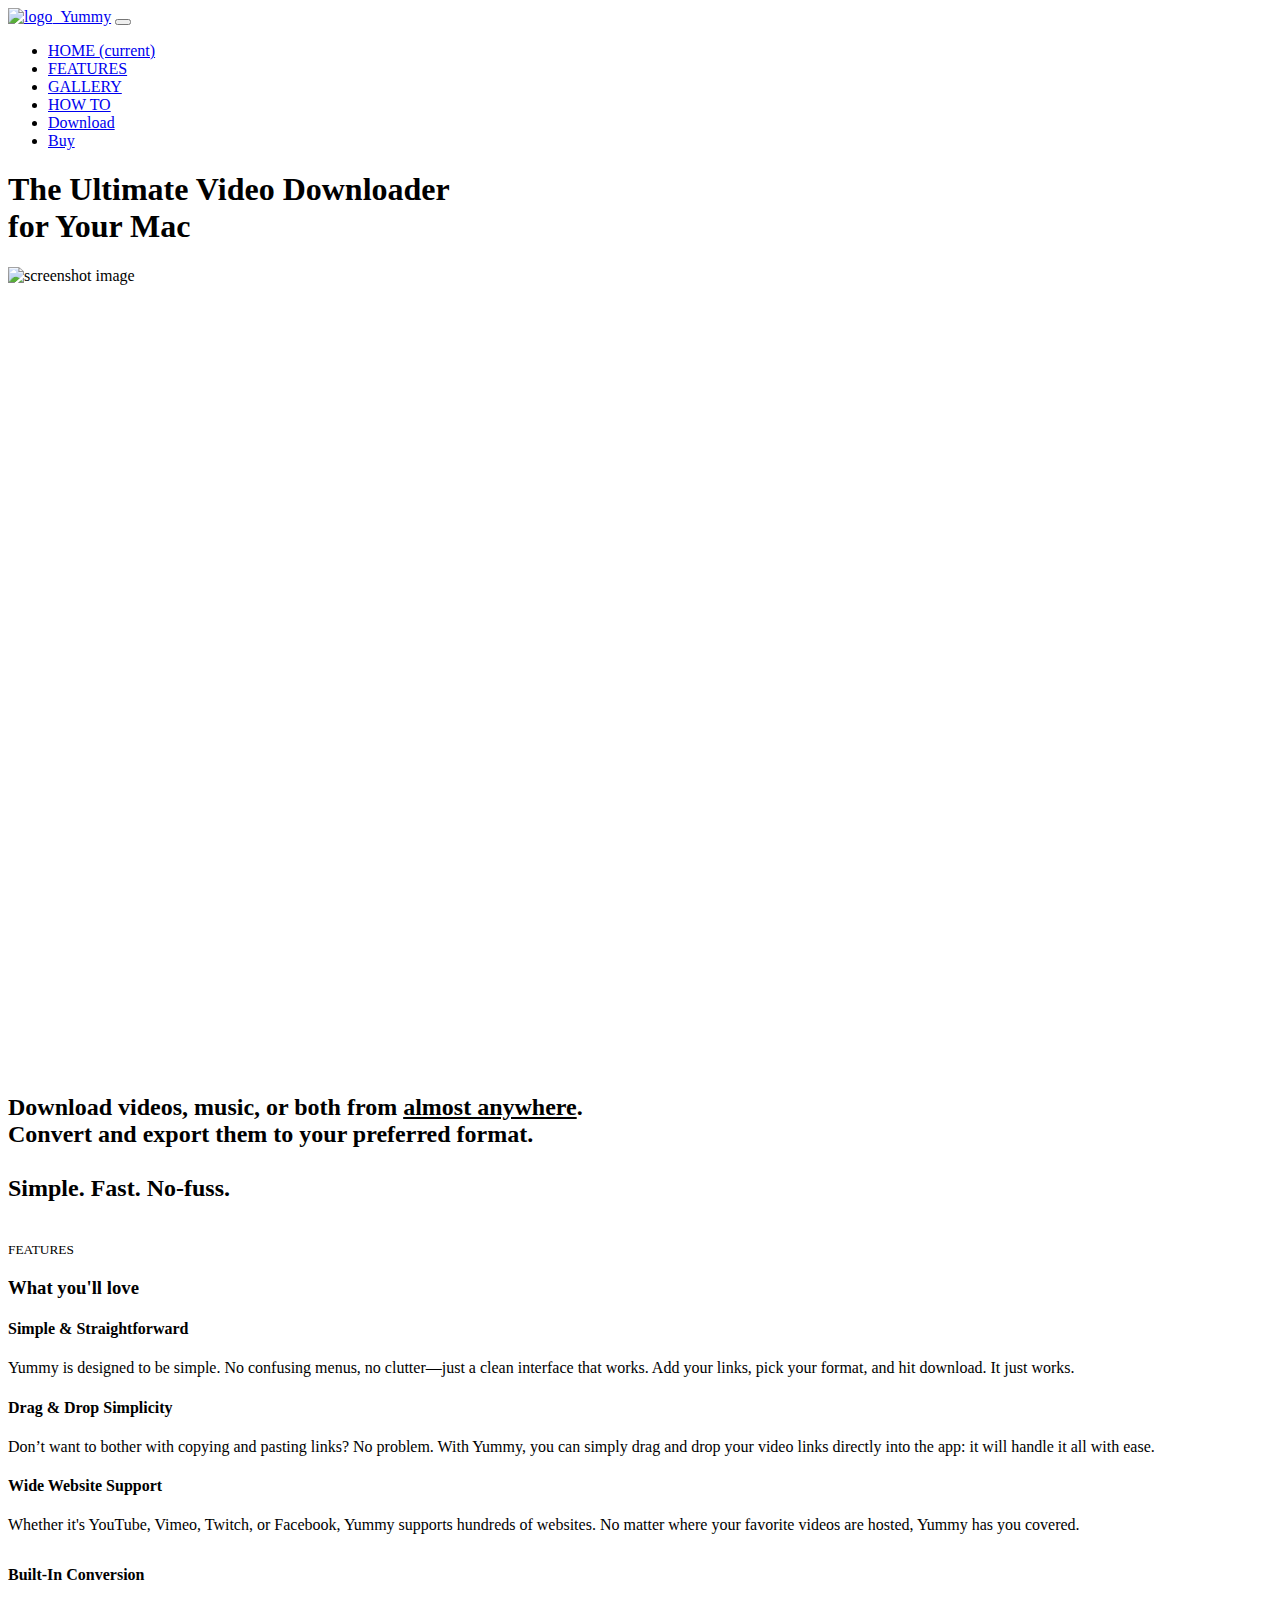
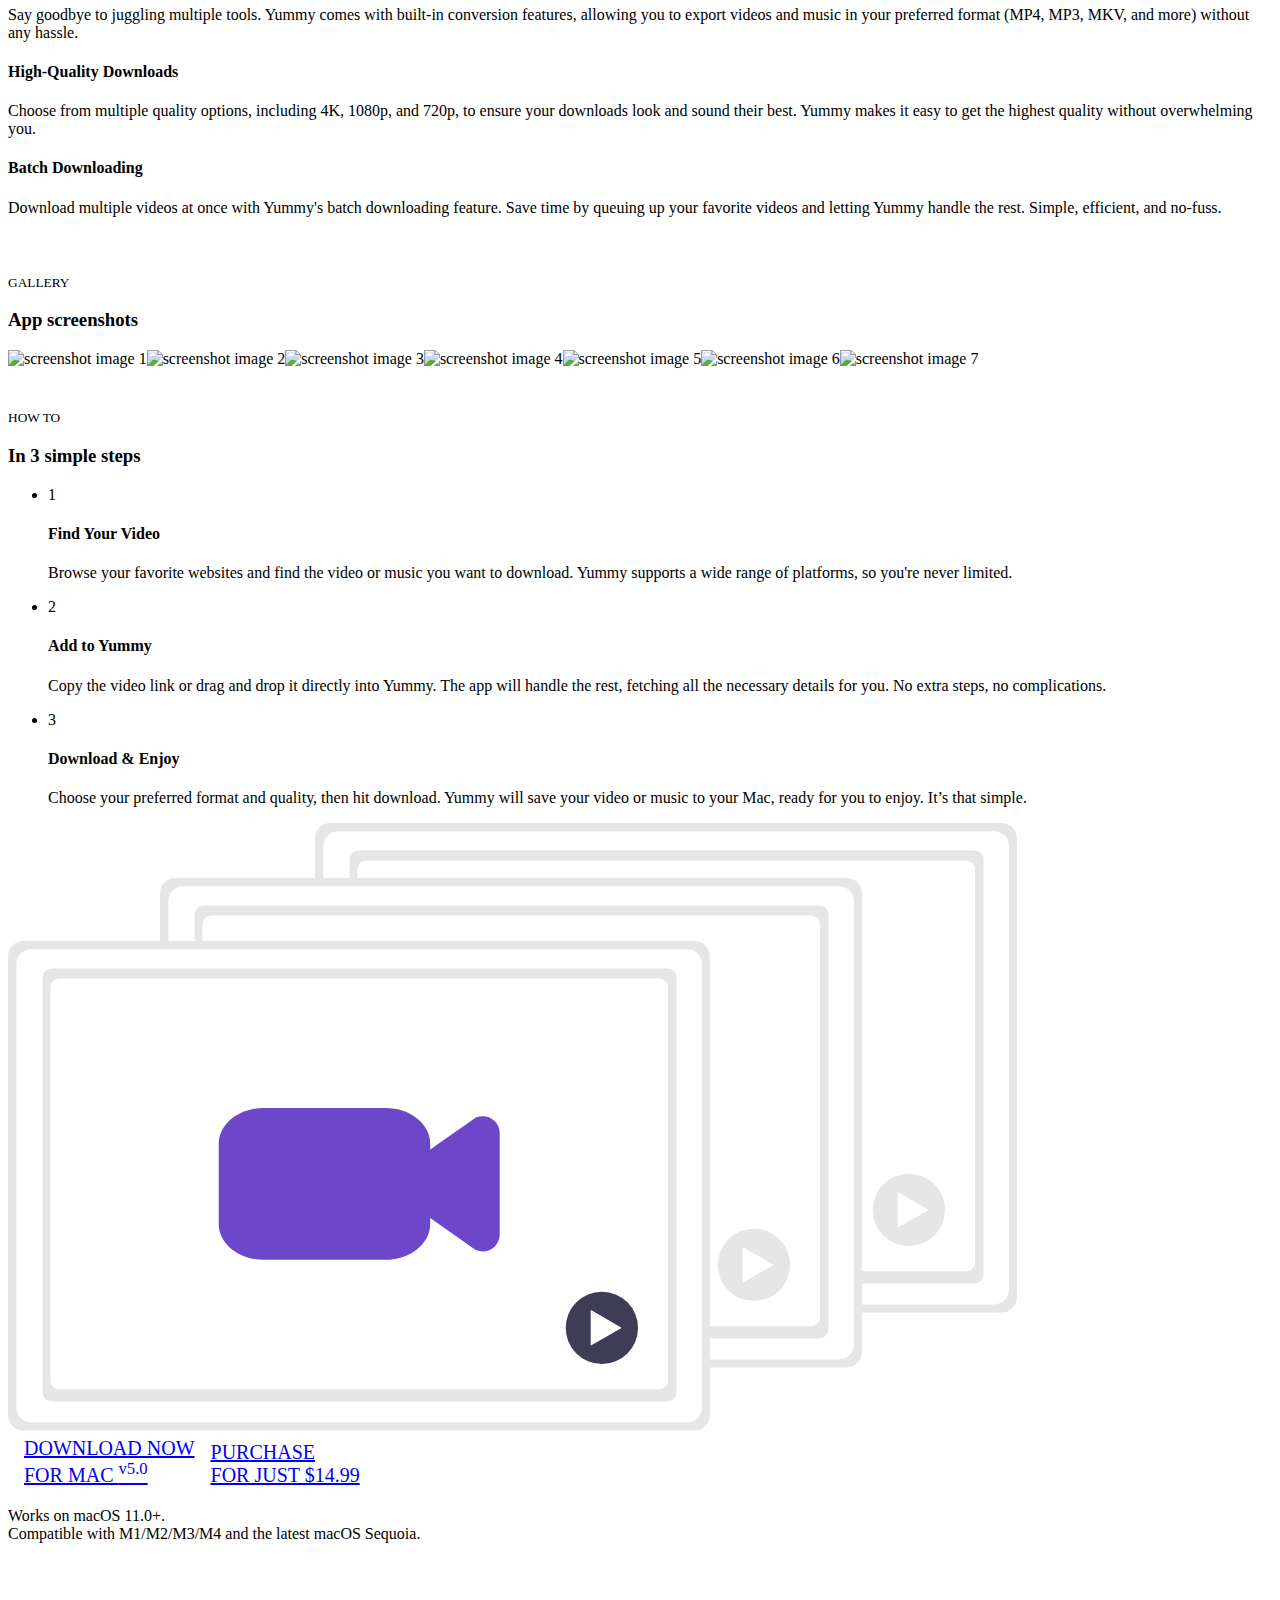
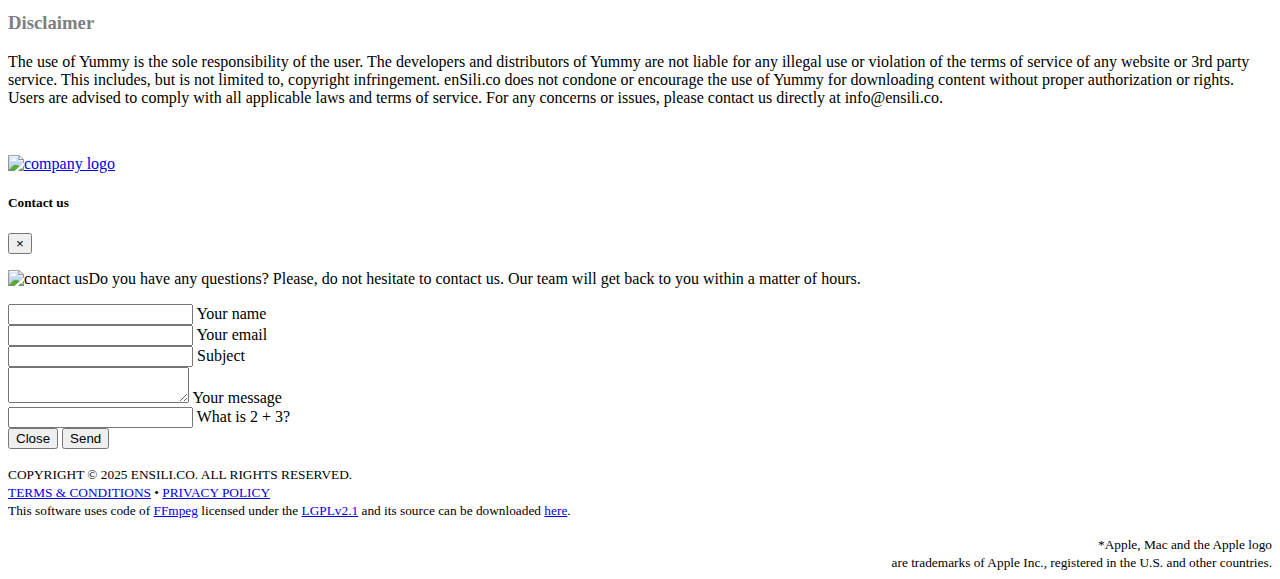
==== commit 16bad262: "update" ====
--- a/index.html
+++ b/index.html
@@ -12,4 +12,4 @@
             "price": "14.99",
             "priceCurrency": "USD"
           }
-        }</script><meta charset="utf-8"><meta name="viewport" content="width=device-width,initial-scale=1,shrink-to-fit=no"><meta name="description" content="Effortlessly download videos and music from YouTube, Vimeo, Twitch, Facebook, and hundreds of other websites. Convert and export them to your preferred format with just a few clicks. Simple, fast, and no-fuss."><meta name="keywords" content="video downloader, download youtube videos, youtube to mp3, youtube to mp4, mac video downloader, download music, video converter, mac app, simple video downloader"><link rel="canonical" href="https://ensili.co/app/yummy"><meta property="og:type" content="website"><meta property="og:url" content="https://ensili.co/app/yummy"><meta property="og:title" content="Yummy | The Ultimate Video Downloader for Mac"><meta property="og:description" content="Effortlessly download videos and music from YouTube, Vimeo, Twitch, Facebook, and hundreds of other websites. Convert and export them to your preferred format with just a few clicks. Simple, fast, and no-fuss."><meta property="og:image" content="https://ensili.co/app/yummy/images/thumbshot.png"><meta property="twitter:card" content="summary_large_image"><meta property="twitter:url" content="https://ensili.co/app/yummy"><meta property="twitter:title" content="Yummy | The Ultimate Video Downloader for Mac"><meta property="twitter:description" content="Effortlessly download videos and music from YouTube, Vimeo, Twitch, Facebook, and hundreds of other websites. Convert and export them to your preferred format with just a few clicks. Simple, fast, and no-fuss."><meta property="twitter:image" content="https://ensili.co/app/yummy/images/thumbshot.png"><link rel="apple-touch-icon" sizes="57x57" href="favico/apple-icon-57x57.png"><link rel="apple-touch-icon" sizes="60x60" href="favico/apple-icon-60x60.png"><link rel="apple-touch-icon" sizes="72x72" href="favico/apple-icon-72x72.png"><link rel="apple-touch-icon" sizes="76x76" href="favico/apple-icon-76x76.png"><link rel="apple-touch-icon" sizes="114x114" href="favico/apple-icon-114x114.png"><link rel="apple-touch-icon" sizes="120x120" href="favico/apple-icon-120x120.png"><link rel="apple-touch-icon" sizes="144x144" href="favico/apple-icon-144x144.png"><link rel="apple-touch-icon" sizes="152x152" href="favico/apple-icon-152x152.png"><link rel="apple-touch-icon" sizes="180x180" href="favico/apple-icon-180x180.png"><link rel="icon" type="image/png" sizes="192x192" href="favico/android-icon-192x192.png"><link rel="icon" type="image/png" sizes="32x32" href="favico/favicon-32x32.png"><link rel="icon" type="image/png" sizes="96x96" href="favico/favicon-96x96.png"><link rel="icon" type="image/png" sizes="16x16" href="favico/favicon-16x16.png"><link rel="manifest" href="manifest.json"><meta name="msapplication-TileColor" content="#ffffff"><meta name="msapplication-TileImage" content="favico/ms-icon-144x144.png"><meta name="theme-color" content="#ffffff"><link rel="dns-prefetch" href="//fonts.googleapis.com"><link href="https://fonts.googleapis.com/css?family=Rubik:300,400,500&display=swap" rel="stylesheet"><link href="https://cdn.jsdelivr.net/combine/npm/bootstrap@4.5.3/dist/css/bootstrap.min.css,npm/aos@2.3.4/dist/aos.css,gh/enSili-co/yummy@0.87/css/style.min.css" rel="stylesheet"><link href="https://cdn.jsdelivr.net/gh/enSili-co/yummy@0.87/css/themify-icons.css" rel="stylesheet"><style>.img-holder{padding-bottom:18.45%}.img-holder img{width:60.5%}</style><script async src="https://www.googletagmanager.com/gtag/js?id=G-8RJ3T54GXT"></script><script>function gtag(){dataLayer.push(arguments)}window.dataLayer=window.dataLayer||[],gtag("js",new Date),gtag("config","G-8RJ3T54GXT")</script><body data-spy="scroll" data-target="#navbar" data-offset="50" data-aos-easing="ease-out-back" data-aos-duration="1000" data-aos-delay="0" data-aos-once="true"><div class="nav-menu fixed-top"><div class="container"><div class="row"><div class="col-md-12"><nav class="navbar navbar-dark navbar-expand-lg"><a class="navbar-brand" href="index.html"><img width="64" src="https://cdn.jsdelivr.net/gh/enSili-co/yummy@0.87/images/logo.png" class="img-fluid" alt="logo">&nbsp;&nbsp;Yummy</a> <button class="navbar-toggler" type="button" data-toggle="collapse" data-target="#navbar" aria-controls="navbar" aria-expanded="false" aria-label="Toggle navigation"><span class="navbar-toggler-icon"></span></button><div class="collapse navbar-collapse" id="navbar"><ul class="navbar-nav ml-auto"><li class="nav-item"><a class="nav-link active" href="#home">HOME <span class="sr-only">(current)</span></a><li class="nav-item"><a class="nav-link" href="#features">FEATURES</a><li class="nav-item"><a class="nav-link" href="#gallery">GALLERY</a><li class="nav-item"><a class="nav-link" href="#how-to">HOW TO</a><li class="nav-item"><a href="https://ensili.co/download/yummy/yummy-5.0.zip" class="btn btn-outline-light my-3 my-sm-0 ml-lg-3">Download</a><li class="nav-item"><a class="btn btn-outline-light my-3 my-sm-0 ml-lg-3" target="_blank" href="https://ensilico.gumroad.com/l/yummy">Buy</a></ul></div></nav></div></div></div></div><header class="bg-gradient" id="home"><div class="container mt-5 jumbo"><h1>The Ultimate Video Downloader<br>for Your Mac</h1></div><div class="img-holder mt-3"><picture><source srcset="https://cdn.jsdelivr.net/gh/enSili-co/yummy@0.87/images/header.webp" type="image/webp"><source srcset="https://cdn.jsdelivr.net/gh/enSili-co/yummy@0.87/images/header.png" type="image/png"><img src="https://cdn.jsdelivr.net/gh/enSili-co/yummy@0.87/images/header.png" alt="screenshot image "></picture></div></header><div class="client-logos my-5 text-center"><div class="container text-center"><h2 class="middleman" data-aos="fade-down" data-aos-once="true" data-aos-duration="1200">Download videos, music, or both from <u>almost anywhere</u>.<br>Convert and export them to your preferred format.<br><br>Simple. Fast. No-fuss.</h2><br><span class="ti-arrow-down gradient-fill" style="font-size:4em"></span></div></div><div class="section light-bg" id="features"><div class="container"><div class="section-title"><small>FEATURES</small><h3>What you'll love</h3></div><div class="row"><div class="col-12 col-lg-4"><div class="card features"><div class="card-body"><div class="media"><span class="ti-face-smile gradient-fill ti-3x mr-3"></span><div class="media-body"><h4 class="card-title">Simple & Straightforward</h4><p class="card-text">Yummy is designed to be simple. No confusing menus, no clutter—just a clean interface that works. Add your links, pick your format, and hit download. It just works.</div></div></div></div></div><div class="col-12 col-lg-4"><div class="card features"><div class="card-body"><div class="media"><span class="ti-mouse gradient-fill ti-3x mr-3"></span><div class="media-body"><h4 class="card-title">Drag & Drop Simplicity</h4><p class="card-text">Don’t want to bother with copying and pasting links? No problem. With Yummy, you can simply drag and drop your video links directly into the app: it will handle it all with ease.</div></div></div></div></div><div class="col-12 col-lg-4"><div class="card features"><div class="card-body"><div class="media"><span class="ti-plug gradient-fill ti-3x mr-3"></span><div class="media-body"><h4 class="card-title">Wide Website Support</h4><p class="card-text">Whether it's YouTube, Vimeo, Twitch, or Facebook, Yummy supports hundreds of websites. No matter where your favorite videos are hosted, Yummy has you covered.</div></div></div></div></div></div><div class="row" style="margin-top:2rem"><div class="col-12 col-lg-4"><div class="card features"><div class="card-body"><div class="media"><span class="ti-package gradient-fill ti-3x mr-3"></span><div class="media-body"><h4 class="card-title">Built-In Conversion</h4><p class="card-text">Say goodbye to juggling multiple tools. Yummy comes with built-in conversion features, allowing you to export videos and music in your preferred format (MP4, MP3, MKV, and more) without any hassle.</div></div></div></div></div><div class="col-12 col-lg-4"><div class="card features"><div class="card-body"><div class="media"><span class="ti-video-clapper gradient-fill ti-3x mr-3"></span><div class="media-body"><h4 class="card-title">High-Quality Downloads</h4><p class="card-text">Choose from multiple quality options, including 4K, 1080p, and 720p, to ensure your downloads look and sound their best. Yummy makes it easy to get the highest quality without overwhelming you.</div></div></div></div></div><div class="col-12 col-lg-4"><div class="card features"><div class="card-body"><div class="media"><span class="ti-download gradient-fill ti-3x mr-3"></span><div class="media-body"><h4 class="card-title">Batch Downloading</h4><p class="card-text">Download multiple videos at once with Yummy's batch downloading feature. Save time by queuing up your favorite videos and letting Yummy handle the rest. Simple, efficient, and no-fuss.</div></div></div></div></div></div></div></div><div class="section" id="gallery" style="padding:40px 0"><div class="container"><div class="section-title"><small>GALLERY</small><h3>App screenshots</h3></div><div class="img-gallery owl-carousel owl-theme"><picture><source srcset="https://cdn.jsdelivr.net/gh/enSili-co/yummy@0.87/images/screenshot1.webp" type="image/webp"><source srcset="https://cdn.jsdelivr.net/gh/enSili-co/yummy@0.87/images/screenshot1.png" type="image/png"><img loading="lazy" src="https://cdn.jsdelivr.net/gh/enSili-co/yummy@0.87/images/screenshot1.png" data-src="https://cdn.jsdelivr.net/gh/enSili-co/yummy@0.87/images/screenshot1.png" alt="screenshot image 1"></picture><picture><source srcset="https://cdn.jsdelivr.net/gh/enSili-co/yummy@0.87/images/screenshot2.webp" type="image/webp"><source srcset="https://cdn.jsdelivr.net/gh/enSili-co/yummy@0.87/images/screenshot2.png" type="image/png"><img loading="lazy" src="https://cdn.jsdelivr.net/gh/enSili-co/yummy@0.87/images/screenshot2.png" data-src="https://cdn.jsdelivr.net/gh/enSili-co/yummy@0.87/images/screenshot2.png" alt="screenshot image 2"></picture><picture><source srcset="https://cdn.jsdelivr.net/gh/enSili-co/yummy@0.87/images/screenshot3.webp" type="image/webp"><source srcset="https://cdn.jsdelivr.net/gh/enSili-co/yummy@0.87/images/screenshot3.png" type="image/png"><img loading="lazy" src="https://cdn.jsdelivr.net/gh/enSili-co/yummy@0.87/images/screenshot3.png" data-src="https://cdn.jsdelivr.net/gh/enSili-co/yummy@0.87/images/screenshot3.png" alt="screenshot image 3"></picture><picture><source srcset="https://cdn.jsdelivr.net/gh/enSili-co/yummy@0.87/images/screenshot4.webp" type="image/webp"><source srcset="https://cdn.jsdelivr.net/gh/enSili-co/yummy@0.87/images/screenshot4.png" type="image/png"><img loading="lazy" src="https://cdn.jsdelivr.net/gh/enSili-co/yummy@0.87/images/screenshot4.png" data-src="https://cdn.jsdelivr.net/gh/enSili-co/yummy@0.87/images/screenshot4.png" alt="screenshot image 4"></picture><picture><source srcset="https://cdn.jsdelivr.net/gh/enSili-co/yummy@0.87/images/screenshot5.webp" type="image/webp"><source srcset="https://cdn.jsdelivr.net/gh/enSili-co/yummy@0.87/images/screenshot5.png" type="image/png"><img loading="lazy" src="https://cdn.jsdelivr.net/gh/enSili-co/yummy@0.87/images/screenshot5.png" data-src="https://cdn.jsdelivr.net/gh/enSili-co/yummy@0.87/images/screenshot5.png" alt="screenshot image 5"></picture><picture><source srcset="https://cdn.jsdelivr.net/gh/enSili-co/yummy@0.87/images/screenshot6.webp" type="image/webp"><source srcset="https://cdn.jsdelivr.net/gh/enSili-co/yummy@0.87/images/screenshot6.png" type="image/png"><img loading="lazy" src="https://cdn.jsdelivr.net/gh/enSili-co/yummy@0.87/images/screenshot6.png" data-src="https://cdn.jsdelivr.net/gh/enSili-co/yummy@0.87/images/screenshot6.png" alt="screenshot image 6"></picture><picture><source srcset="https://cdn.jsdelivr.net/gh/enSili-co/yummy@0.87/images/screenshot7.webp" type="image/webp"><source srcset="https://cdn.jsdelivr.net/gh/enSili-co/yummy@0.87/images/screenshot7.png" type="image/png"><img loading="lazy" src="https://cdn.jsdelivr.net/gh/enSili-co/yummy@0.87/images/screenshot7.png" data-src="https://cdn.jsdelivr.net/gh/enSili-co/yummy@0.87/images/screenshot7.png" alt="screenshot image 7"></picture></div></div></div><div class="section light-bg" id="how-to" style="overflow-x:hidden"><div class="container"><div class="section-title"><small>HOW TO</small><h3>In 3 simple steps</h3></div><div class="row"><div class="col-md-8 d-flex align-items-center"><ul class="list-unstyled ui-steps"><li class="media" data-aos="fade-right" data-aos-once="true"><div class="circle-icon mr-4">1</div><div class="media-body"><h4 class="howtolist">Find Your Video</h4><p class="howtodescription">Browse your favorite websites and find the video or music you want to download. Yummy supports a wide range of platforms, so you're never limited.</div><li class="media my-4" data-aos="fade-left" data-aos-once="true"><div class="circle-icon mr-4">2</div><div class="media-body"><h4 class="howtolist">Add to Yummy</h4><p class="howtodescription">Copy the video link or drag and drop it directly into Yummy. The app will handle the rest, fetching all the necessary details for you. No extra steps, no complications.</div><li class="media" data-aos="fade-right" data-aos-once="true"><div class="circle-icon mr-4">3</div><div class="media-body"><h4 class="howtolist">Download & Enjoy</h4><p class="howtodescription">Choose your preferred format and quality, then hit download. Yummy will save your video or music to your Mac, ready for you to enjoy. It’s that simple.</div></ul></div><div class="col-md-4 d-none d-sm-block"><svg id="a120547a-517b-40ce-9327-ed5d479d1fdc" data-name="Layer 1" xmlns="http://www.w3.org/2000/svg" width="1008.92047" height="607.45001" viewBox="0 0 1008.92047 607.45001"><path d="M1104.46,620.305a15.34,15.34,0,0,1-15.25958,15.42H417.8a15.34,15.34,0,0,1-15.26-15.41962V161.695a15.34,15.34,0,0,1,15.25957-15.42H1089.2a15.34,15.34,0,0,1,15.26,15.41959v.00043Z" transform="translate(-95.53976 -146.27499)" fill="#e6e6e6"/><path d="M1096.54,612.795a14.91,14.91,0,0,1-14.91,14.91H425.83a14.91,14.91,0,0,1-14.91-14.91V169.415a14.91,14.91,0,0,1,14.91-14.91h655.83a14.91,14.91,0,0,1,14.88,14.91Z" transform="translate(-95.53976 -146.27499)" fill="#fff"/><path id="b9c54412-061c-4155-b289-fb4c23e4a64e" data-name="c6fe725a-3b03-4a96-90af-cfbd2676500a" d="M350.43023,27.48h616.22a8.85,8.85,0,0,1,8.85,8.85V451.61a8.85,8.85,0,0,1-8.85,8.85h-616.22a8.85,8.85,0,0,1-8.85-8.85V36.33a8.85,8.85,0,0,1,8.85-8.85Z" fill="#e6e6e6"/><path d="M358.23023,37.44h599.95a8.85,8.85,0,0,1,8.85,8.85V439.41a8.85,8.85,0,0,1-8.85,8.85h-599.95a8.85,8.85,0,0,1-8.85-8.85V46.29A8.85,8.85,0,0,1,358.23023,37.44Z" fill="#fff"/><path d="M877.37572,456.8078a16.86941,16.86941,0,0,1-6.85316-1.46024,8.31363,8.31363,0,0,1-1.42861-.81184l-43.60186-30.69158h0a16.86934,16.86934,0,0,1-7.15892-13.79065V368.19654a16.86933,16.86933,0,0,1,7.1589-13.79066l43.60186-30.69158a8.31367,8.31367,0,0,1,1.42862-.81183A16.86929,16.86929,0,0,1,894.245,338.31679V439.93323a16.8693,16.8693,0,0,1-16.8693,16.8693Z" transform="translate(-95.53976 -146.27499)" fill="#3f3d56"/><path d="M779.7948,465.03685H658.187c-24.81022-.02033-44.91651-16.0578-44.942-35.84726V349.06042c.0255-19.78946,20.13179-35.82692,44.942-35.84726H780.112c24.63351.02325,44.59564,15.94572,44.62477,35.59423v80.3822C824.71131,448.97905,804.605,465.01652,779.7948,465.03685Z" transform="translate(-95.53976 -146.27499)" fill="#3f3d56"/><circle cx="900.87945" cy="386.81368" r="36.16732" fill="#e6e6e6"/><path d="M1015.20446,532.44038l-28.82923-16.64457a.7486.7486,0,0,0-1.12289.6483v33.28913a.74859.74859,0,0,0,1.12289.6483l28.82923-16.64456a.74859.74859,0,0,0,0-1.2966l-28.82923-16.64457a.7486.7486,0,0,0-1.12289.6483v33.28913a.74859.74859,0,0,0,1.12289.6483l28.82923-16.64456A.74859.74859,0,0,0,1015.20446,532.44038Z" transform="translate(-95.53976 -146.27499)" fill="#fff"/><path d="M949.46,675.305a15.34,15.34,0,0,1-15.25958,15.42H262.8a15.34,15.34,0,0,1-15.26-15.41962V216.695a15.34,15.34,0,0,1,15.25957-15.42H934.2a15.34,15.34,0,0,1,15.26,15.41959v.00043Z" transform="translate(-95.53976 -146.27499)" fill="#e6e6e6"/><path d="M941.54,667.795a14.91,14.91,0,0,1-14.91,14.91H270.83a14.91,14.91,0,0,1-14.91-14.91V224.415a14.91,14.91,0,0,1,14.91-14.91H926.66a14.91,14.91,0,0,1,14.88,14.91Z" transform="translate(-95.53976 -146.27499)" fill="#fff"/><path id="a7242049-80b4-49e1-bd08-67354734c824" data-name="c6fe725a-3b03-4a96-90af-cfbd2676500a" d="M195.43022,82.48h616.22a8.85,8.85,0,0,1,8.85,8.85V506.61a8.85,8.85,0,0,1-8.85,8.85h-616.22a8.85,8.85,0,0,1-8.85-8.85V91.33a8.85,8.85,0,0,1,8.85-8.85Z" fill="#e6e6e6"/><path d="M203.23023,92.44h599.95a8.85,8.85,0,0,1,8.85,8.85V494.41a8.85,8.85,0,0,1-8.85,8.85h-599.95a8.85,8.85,0,0,1-8.85-8.85V101.29A8.85,8.85,0,0,1,203.23023,92.44Z" fill="#fff"/><path d="M722.37572,511.8078a16.86941,16.86941,0,0,1-6.85316-1.46024,8.31363,8.31363,0,0,1-1.42861-.81184l-43.60186-30.69158h0a16.86934,16.86934,0,0,1-7.15892-13.79065V423.19654a16.86933,16.86933,0,0,1,7.1589-13.79066l43.60186-30.69158a8.31367,8.31367,0,0,1,1.42862-.81183A16.86929,16.86929,0,0,1,739.245,393.31679V494.93323a16.8693,16.8693,0,0,1-16.8693,16.8693Z" transform="translate(-95.53976 -146.27499)" fill="#3f3d56"/><path d="M624.7948,520.03685H503.187c-24.81022-.02033-44.91651-16.0578-44.942-35.84726V404.06042c.0255-19.78946,20.13179-35.82692,44.942-35.84726H625.112c24.63351.02325,44.59564,15.94572,44.62477,35.59423v80.3822C669.71131,503.97905,649.605,520.01652,624.7948,520.03685Z" transform="translate(-95.53976 -146.27499)" fill="#3f3d56"/><circle cx="745.87945" cy="441.81368" r="36.16732" fill="#e6e6e6"/><path d="M860.20446,587.44038l-28.82923-16.64457a.7486.7486,0,0,0-1.12289.6483v33.28913a.74859.74859,0,0,0,1.12289.6483L860.20446,588.737a.74859.74859,0,0,0,0-1.2966l-28.82923-16.64457a.7486.7486,0,0,0-1.12289.6483v33.28913a.74859.74859,0,0,0,1.12289.6483L860.20446,588.737A.74859.74859,0,0,0,860.20446,587.44038Z" transform="translate(-95.53976 -146.27499)" fill="#fff"/><path d="M797.46,738.305a15.34,15.34,0,0,1-15.25958,15.42H110.8a15.34,15.34,0,0,1-15.26-15.41962V279.695a15.34,15.34,0,0,1,15.25957-15.42H782.2a15.34,15.34,0,0,1,15.26,15.41959v.00043Z" transform="translate(-95.53976 -146.27499)" fill="#e6e6e6"/><path d="M789.54,730.795a14.91,14.91,0,0,1-14.91,14.91H118.83a14.91,14.91,0,0,1-14.91-14.91V287.415a14.91,14.91,0,0,1,14.91-14.91H774.66a14.91,14.91,0,0,1,14.88,14.91Z" transform="translate(-95.53976 -146.27499)" fill="#fff"/><path id="b7a050eb-0cb2-44a8-b642-35d340850eff" data-name="c6fe725a-3b03-4a96-90af-cfbd2676500a" d="M43.43022,145.48h616.22a8.85,8.85,0,0,1,8.85,8.85V569.61a8.85,8.85,0,0,1-8.85,8.85h-616.22a8.85,8.85,0,0,1-8.85-8.85V154.33a8.85,8.85,0,0,1,8.85-8.85Z" fill="#e6e6e6"/><path d="M51.23023,155.44h599.95a8.85,8.85,0,0,1,8.85,8.85V557.41a8.85,8.85,0,0,1-8.85,8.85h-599.95a8.85,8.85,0,0,1-8.85-8.85V164.29A8.85,8.85,0,0,1,51.23023,155.44Z" fill="#fff"/><path d="M570.37572,574.8078a16.86941,16.86941,0,0,1-6.85316-1.46024,8.31363,8.31363,0,0,1-1.42861-.81184l-43.60186-30.69158h0a16.86934,16.86934,0,0,1-7.15892-13.79065V486.19654a16.86933,16.86933,0,0,1,7.1589-13.79066l43.60186-30.69158a8.31367,8.31367,0,0,1,1.42862-.81183A16.86929,16.86929,0,0,1,587.245,456.31679V557.93323a16.8693,16.8693,0,0,1-16.8693,16.8693Z" transform="translate(-95.53976 -146.27499)" fill="#6c47c9"/><path d="M472.7948,583.03685H351.187c-24.81022-.02033-44.91651-16.0578-44.942-35.84726V467.06042c.0255-19.78946,20.13179-35.82692,44.942-35.84726H473.112c24.63351.02325,44.59564,15.94572,44.62477,35.59423v80.3822C517.71131,566.97905,497.605,583.01652,472.7948,583.03685Z" transform="translate(-95.53976 -146.27499)" fill="#6c47c9"/><circle cx="593.87945" cy="504.81368" r="36.16732" fill="#3f3d56"/><path d="M708.20446,650.44038l-28.82923-16.64457a.7486.7486,0,0,0-1.12289.6483v33.28913a.74859.74859,0,0,0,1.12289.6483L708.20446,651.737a.74859.74859,0,0,0,0-1.2966l-28.82923-16.64457a.7486.7486,0,0,0-1.12289.6483v33.28913a.74859.74859,0,0,0,1.12289.6483L708.20446,651.737A.74859.74859,0,0,0,708.20446,650.44038Z" transform="translate(-95.53976 -146.27499)" fill="#fff"/></svg></div></div></div></div><div class="section bg-gradient" style="padding:2px 0!important"><div class="container"><div class="call-to-action"><div class="my-4"><a href="https://ensili.co/download/yummy/yummy-5.0.zip" class="btn btn-light magicbutton" style="display:inline-flex"><i class="ti-apple ti-4x" style="margin-right:1rem;vertical-align:text-bottom"></i><div style="text-align:left;font-size:1.25em"><span class="upper">DOWNLOAD NOW</span><br><span class="lower">FOR MAC&nbsp;<sup>v6.0</sup></span></div></a><a class="btn btn-light magicbutton" style="display:inline-flex" target="_blank" href="https://ensilico.gumroad.com/l/yummy"><i class="ti-shopping-cart ti-4x" style="margin-right:1rem;vertical-align:text-bottom"></i><div style="text-align:left;font-size:1.25em"><span class="upper">PURCHASE</span><br><span class="lower">FOR JUST $14.99</span></div></a></div><p class="text-primary">Works on macOS 11.0+.<br>Compatible with M1/M2/M3/M4 and the latest macOS Sequoia.</div></div></div><div class="section disclaimer" style="padding:2rem 0"><div class="container"><div class="row"><div class="col-md-12"><div class="disclaimer-text"><h3 style="color:gray!important">Disclaimer</h3><p>The use of Yummy is the sole responsibility of the user. The developers and distributors of Yummy are not liable for any illegal use or violation of the terms of service of any website or 3rd party service. This includes, but is not limited to, copyright infringement. enSili.co does not condone or encourage the use of Yummy for downloading content without proper authorization or rights. Users are advised to comply with all applicable laws and terms of service. For any concerns or issues, please contact us directly at info@ensili.co.</div></div></div></div></div><div class="light-bg py-5" id="contactbar"><div class="container"><div class="row"><div class="col-lg-6 text-center text-lg-left"><a href="https://ensili.co"><picture><source srcset="https://cdn.jsdelivr.net/gh/enSili-co/yummy@0.87/images/ensilico.webp" type="image/webp"><source srcset="https://cdn.jsdelivr.net/gh/enSili-co/yummy@0.87/images/ensilico.png" type="image/png"><img width="200" src="https://cdn.jsdelivr.net/gh/enSili-co/yummy@0.87/images/ensilico.png" alt="company logo"></picture></a></div><div class="col-lg-6"><div class="social-icons"><a href="https://twitter.com/ensili_co" rel="noreferrer" aria-label="Twitter" target="_blank" class="twitter"><span class="ti-twitter-alt"></span></a> <a href="https://github.com/enSili-co/yummy" rel="noreferrer" aria-label="GitHub" target="_blank" class="github"><span class="ti-github"></span></a></div></div></div></div></div><div id="contact" class="modal fade" tabindex="-1"><div class="modal-dialog modal-dialog-centered modal-dialog-scrollable"><div class="modal-content"><div class="modal-header"><h5 class="modal-title" style="font-weight:600">Contact us</h5><button type="button" class="close" data-dismiss="modal" aria-label="Close"><span aria-hidden="true">&times;</span></button></div><div class="modal-body"><p class="text-left w-responsive mx-auto mb-5"><picture><source srcset="https://cdn.jsdelivr.net/gh/enSili-co/yummy@0.87/images/contactus.webp" type="image/webp"><source srcset="https://cdn.jsdelivr.net/gh/enSili-co/yummy@0.87/images/contactus.png" type="image/png"><img loading="lazy" class="float-left" width="50%" src="https://cdn.jsdelivr.net/gh/enSili-co/yummy@0.87/images/contactus.png" data-src="https://cdn.jsdelivr.net/gh/enSili-co/yummy@0.87/images/contactus.png" alt="contact us"></picture>Do you have any questions? Please, do not hesitate to contact us. Our team will get back to you within a matter of hours.<div class="row"><div class="col-md-12"><form id="coform" name="coform" action="#" method="POST"><div class="row"><div class="col-md-6"><div class="md-form mb-0"><input id="name" name="name" class="form-control"> <label for="name" class="">Your name</label></div></div><div class="col-md-6"><div class="md-form mb-0"><input id="email" name="email" class="form-control"> <label for="email" class="">Your email</label></div></div></div><div class="row"><div class="col-md-12"><div class="md-form mb-0"><input id="subject" name="subject" class="form-control"> <label for="subject" class="">Subject</label></div></div></div><div class="row"><div class="col-md-12"><div class="md-form"><textarea type="text" id="message" name="message" rows="2" class="form-control md-textarea"></textarea> <label for="message">Your message</label></div></div></div><div class="row"><div class="col-md-12"><div class="md-form mb-0"><input id="whatis" name="whatis" class="form-control"> <label id="whatis-label" for="whatis" class="">What is</label></div></div></div></form></div></div></div><div class="modal-footer"><button type="button" class="btn btn-secondary" data-dismiss="modal">Close</button> <button id="sendButton" type="button" class="btn btn-primary" onclick="sendEmail()">Send</button>&nbsp;<span id="sending" class="rotating"><i class="ti-reload"></i></span><span id="sent"><i class="ti-check"></i></span></div></div></div></div><script>window.addEventListener("load",function(n){window.num1=Math.floor(3*Math.random())+1,window.num2=Math.floor(3*Math.random())+1,document.getElementById("whatis-label").textContent=`What is ${num1} + ${num2}?`,window.numSum=window.num1+window.num2}),window.sendEmail=function(){window.numSum==parseInt($("#whatis").val())?($("#whatis").removeClass("has-error"),$("#sending").css("display","inline-block"),$("#sendButton").css("display","none"),$.ajax({type:"post",url:"liam.php",data:$("form").serialize()+"&validated=1",success:function(){$("#sending").css("display","none"),$("#sent").css("display","inline-block")}})):$("#whatis").addClass("has-error")}</script><footer class="my-5 text-center"><div class="container" style="text-align:left"><div class="row"><div class="col-lg-6"><p class="mb-2 copyrightable"><small>COPYRIGHT © 2025 ENSILI.CO. ALL RIGHTS RESERVED.<br><a href="https://ensili.co/app/yummy/tos.html">TERMS &amp; CONDITIONS</a> &bull; <a href="/privacy.html">PRIVACY POLICY</a></small><br><small>This software uses code of <a href="http://ffmpeg.org">FFmpeg</a> licensed under the <a href="http://www.gnu.org/licenses/old-licenses/lgpl-2.1.html">LGPLv2.1</a> and its source can be downloaded <a href="https://ensili.co/app/yummy/ffmpeg.zip">here</a>.</small></div><div class="col-lg-6 trademarks" style="text-align:right"><small>*Apple, Mac and the Apple logo<br>are trademarks of Apple Inc., registered in the U.S. and other countries.</small></div></div></div></footer><script src="https://cdn.jsdelivr.net/combine/npm/jquery@3.5.1/dist/jquery.min.js,npm/bootstrap@4.5.3/dist/js/bootstrap.bundle.min.js,npm/owl.carousel@2.3.4/dist/owl.carousel.min.js,npm/aos@2.3.4/dist/aos.min.js,gh/enSili-co/yummy@0.87/js/script.min.js" crossorigin="anonymous"></script><script>function doBuy(){}</script>+        }</script><meta charset="utf-8"><meta name="viewport" content="width=device-width,initial-scale=1,shrink-to-fit=no"><meta name="description" content="Effortlessly download videos and music from YouTube, Vimeo, Twitch, Facebook, and hundreds of other websites. Convert and export them to your preferred format with just a few clicks. Simple, fast, and no-fuss."><meta name="keywords" content="video downloader, download youtube videos, youtube to mp3, youtube to mp4, mac video downloader, download music, video converter, mac app, simple video downloader"><link rel="canonical" href="https://ensili.co/app/yummy"><meta property="og:type" content="website"><meta property="og:url" content="https://ensili.co/app/yummy"><meta property="og:title" content="Yummy | The Ultimate Video Downloader for Mac"><meta property="og:description" content="Effortlessly download videos and music from YouTube, Vimeo, Twitch, Facebook, and hundreds of other websites. Convert and export them to your preferred format with just a few clicks. Simple, fast, and no-fuss."><meta property="og:image" content="https://ensili.co/app/yummy/images/thumbshot.png"><meta property="twitter:card" content="summary_large_image"><meta property="twitter:url" content="https://ensili.co/app/yummy"><meta property="twitter:title" content="Yummy | The Ultimate Video Downloader for Mac"><meta property="twitter:description" content="Effortlessly download videos and music from YouTube, Vimeo, Twitch, Facebook, and hundreds of other websites. Convert and export them to your preferred format with just a few clicks. Simple, fast, and no-fuss."><meta property="twitter:image" content="https://ensili.co/app/yummy/images/thumbshot.png"><link rel="apple-touch-icon" sizes="57x57" href="favico/apple-icon-57x57.png"><link rel="apple-touch-icon" sizes="60x60" href="favico/apple-icon-60x60.png"><link rel="apple-touch-icon" sizes="72x72" href="favico/apple-icon-72x72.png"><link rel="apple-touch-icon" sizes="76x76" href="favico/apple-icon-76x76.png"><link rel="apple-touch-icon" sizes="114x114" href="favico/apple-icon-114x114.png"><link rel="apple-touch-icon" sizes="120x120" href="favico/apple-icon-120x120.png"><link rel="apple-touch-icon" sizes="144x144" href="favico/apple-icon-144x144.png"><link rel="apple-touch-icon" sizes="152x152" href="favico/apple-icon-152x152.png"><link rel="apple-touch-icon" sizes="180x180" href="favico/apple-icon-180x180.png"><link rel="icon" type="image/png" sizes="192x192" href="favico/android-icon-192x192.png"><link rel="icon" type="image/png" sizes="32x32" href="favico/favicon-32x32.png"><link rel="icon" type="image/png" sizes="96x96" href="favico/favicon-96x96.png"><link rel="icon" type="image/png" sizes="16x16" href="favico/favicon-16x16.png"><link rel="manifest" href="manifest.json"><meta name="msapplication-TileColor" content="#ffffff"><meta name="msapplication-TileImage" content="favico/ms-icon-144x144.png"><meta name="theme-color" content="#ffffff"><link rel="dns-prefetch" href="//fonts.googleapis.com"><link href="https://fonts.googleapis.com/css?family=Rubik:300,400,500&display=swap" rel="stylesheet"><link href="https://cdn.jsdelivr.net/combine/npm/bootstrap@4.5.3/dist/css/bootstrap.min.css,npm/aos@2.3.4/dist/aos.css,gh/enSili-co/yummy@0.88/css/style.min.css" rel="stylesheet"><link href="https://cdn.jsdelivr.net/gh/enSili-co/yummy@0.88/css/themify-icons.css" rel="stylesheet"><style>.img-holder{padding-bottom:62.45%}.img-holder img{width:50.5%}</style><script async src="https://www.googletagmanager.com/gtag/js?id=G-8RJ3T54GXT"></script><script>function gtag(){dataLayer.push(arguments)}window.dataLayer=window.dataLayer||[],gtag("js",new Date),gtag("config","G-8RJ3T54GXT")</script><body data-spy="scroll" data-target="#navbar" data-offset="50" data-aos-easing="ease-out-back" data-aos-duration="1000" data-aos-delay="0" data-aos-once="true"><div class="nav-menu fixed-top"><div class="container"><div class="row"><div class="col-md-12"><nav class="navbar navbar-dark navbar-expand-lg"><a class="navbar-brand" href="index.html"><img width="64" src="https://cdn.jsdelivr.net/gh/enSili-co/yummy@0.88/images/logo.png" class="img-fluid" alt="logo">&nbsp;&nbsp;Yummy</a> <button class="navbar-toggler" type="button" data-toggle="collapse" data-target="#navbar" aria-controls="navbar" aria-expanded="false" aria-label="Toggle navigation"><span class="navbar-toggler-icon"></span></button><div class="collapse navbar-collapse" id="navbar"><ul class="navbar-nav ml-auto"><li class="nav-item"><a class="nav-link active" href="#home">HOME <span class="sr-only">(current)</span></a><li class="nav-item"><a class="nav-link" href="#features">FEATURES</a><li class="nav-item"><a class="nav-link" href="#gallery">GALLERY</a><li class="nav-item"><a class="nav-link" href="#how-to">HOW TO</a><li class="nav-item"><a href="https://ensili.co/download/yummy/yummy-5.0.zip" class="btn btn-outline-light my-3 my-sm-0 ml-lg-3">Download</a><li class="nav-item"><a class="btn btn-outline-light my-3 my-sm-0 ml-lg-3" target="_blank" href="https://ensilico.gumroad.com/l/yummy">Buy</a></ul></div></nav></div></div></div></div><header class="bg-gradient" id="home"><div class="container mt-5 jumbo"><h1>The Ultimate Video Downloader<br>for Your Mac</h1></div><div class="img-holder mt-3"><picture><source srcset="https://cdn.jsdelivr.net/gh/enSili-co/yummy@0.88/images/header.webp" type="image/webp"><source srcset="https://cdn.jsdelivr.net/gh/enSili-co/yummy@0.88/images/header.png" type="image/png"><img src="https://cdn.jsdelivr.net/gh/enSili-co/yummy@0.88/images/header.png" alt="screenshot image "></picture></div></header><div class="client-logos my-5 text-center"><div class="container text-center"><h2 class="middleman" data-aos="fade-down" data-aos-once="true" data-aos-duration="1200">Download videos, music, or both from <u>almost anywhere</u>.<br>Convert and export them to your preferred format.<br><br>Simple. Fast. No-fuss.</h2><br><span class="ti-arrow-down gradient-fill" style="font-size:4em"></span></div></div><div class="section light-bg" id="features"><div class="container"><div class="section-title"><small>FEATURES</small><h3>What you'll love</h3></div><div class="row"><div class="col-12 col-lg-4"><div class="card features"><div class="card-body"><div class="media"><span class="ti-face-smile gradient-fill ti-3x mr-3"></span><div class="media-body"><h4 class="card-title">Simple & Straightforward</h4><p class="card-text">Yummy is designed to be simple. No confusing menus, no clutter—just a clean interface that works. Add your links, pick your format, and hit download. It just works.</div></div></div></div></div><div class="col-12 col-lg-4"><div class="card features"><div class="card-body"><div class="media"><span class="ti-mouse gradient-fill ti-3x mr-3"></span><div class="media-body"><h4 class="card-title">Drag & Drop Simplicity</h4><p class="card-text">Don’t want to bother with copying and pasting links? No problem. With Yummy, you can simply drag and drop your video links directly into the app: it will handle it all with ease.</div></div></div></div></div><div class="col-12 col-lg-4"><div class="card features"><div class="card-body"><div class="media"><span class="ti-plug gradient-fill ti-3x mr-3"></span><div class="media-body"><h4 class="card-title">Wide Website Support</h4><p class="card-text">Whether it's YouTube, Vimeo, Twitch, or Facebook, Yummy supports hundreds of websites. No matter where your favorite videos are hosted, Yummy has you covered.</div></div></div></div></div></div><div class="row" style="margin-top:2rem"><div class="col-12 col-lg-4"><div class="card features"><div class="card-body"><div class="media"><span class="ti-package gradient-fill ti-3x mr-3"></span><div class="media-body"><h4 class="card-title">Built-In Conversion</h4><p class="card-text">Say goodbye to juggling multiple tools. Yummy comes with built-in conversion features, allowing you to export videos and music in your preferred format (MP4, MP3, MKV, and more) without any hassle.</div></div></div></div></div><div class="col-12 col-lg-4"><div class="card features"><div class="card-body"><div class="media"><span class="ti-video-clapper gradient-fill ti-3x mr-3"></span><div class="media-body"><h4 class="card-title">High-Quality Downloads</h4><p class="card-text">Choose from multiple quality options, including 4K, 1080p, and 720p, to ensure your downloads look and sound their best. Yummy makes it easy to get the highest quality without overwhelming you.</div></div></div></div></div><div class="col-12 col-lg-4"><div class="card features"><div class="card-body"><div class="media"><span class="ti-download gradient-fill ti-3x mr-3"></span><div class="media-body"><h4 class="card-title">Batch Downloading</h4><p class="card-text">Download multiple videos at once with Yummy's batch downloading feature. Save time by queuing up your favorite videos and letting Yummy handle the rest. Simple, efficient, and no-fuss.</div></div></div></div></div></div></div></div><div class="section" id="gallery" style="padding:40px 0"><div class="container"><div class="section-title"><small>GALLERY</small><h3>App screenshots</h3></div><div class="img-gallery owl-carousel owl-theme"><picture><source srcset="https://cdn.jsdelivr.net/gh/enSili-co/yummy@0.88/images/screenshot1.webp" type="image/webp"><source srcset="https://cdn.jsdelivr.net/gh/enSili-co/yummy@0.88/images/screenshot1.png" type="image/png"><img loading="lazy" src="https://cdn.jsdelivr.net/gh/enSili-co/yummy@0.88/images/screenshot1.png" data-src="https://cdn.jsdelivr.net/gh/enSili-co/yummy@0.88/images/screenshot1.png" alt="screenshot image 1"></picture><picture><source srcset="https://cdn.jsdelivr.net/gh/enSili-co/yummy@0.88/images/screenshot2.webp" type="image/webp"><source srcset="https://cdn.jsdelivr.net/gh/enSili-co/yummy@0.88/images/screenshot2.png" type="image/png"><img loading="lazy" src="https://cdn.jsdelivr.net/gh/enSili-co/yummy@0.88/images/screenshot2.png" data-src="https://cdn.jsdelivr.net/gh/enSili-co/yummy@0.88/images/screenshot2.png" alt="screenshot image 2"></picture><picture><source srcset="https://cdn.jsdelivr.net/gh/enSili-co/yummy@0.88/images/screenshot3.webp" type="image/webp"><source srcset="https://cdn.jsdelivr.net/gh/enSili-co/yummy@0.88/images/screenshot3.png" type="image/png"><img loading="lazy" src="https://cdn.jsdelivr.net/gh/enSili-co/yummy@0.88/images/screenshot3.png" data-src="https://cdn.jsdelivr.net/gh/enSili-co/yummy@0.88/images/screenshot3.png" alt="screenshot image 3"></picture><picture><source srcset="https://cdn.jsdelivr.net/gh/enSili-co/yummy@0.88/images/screenshot4.webp" type="image/webp"><source srcset="https://cdn.jsdelivr.net/gh/enSili-co/yummy@0.88/images/screenshot4.png" type="image/png"><img loading="lazy" src="https://cdn.jsdelivr.net/gh/enSili-co/yummy@0.88/images/screenshot4.png" data-src="https://cdn.jsdelivr.net/gh/enSili-co/yummy@0.88/images/screenshot4.png" alt="screenshot image 4"></picture><picture><source srcset="https://cdn.jsdelivr.net/gh/enSili-co/yummy@0.88/images/screenshot5.webp" type="image/webp"><source srcset="https://cdn.jsdelivr.net/gh/enSili-co/yummy@0.88/images/screenshot5.png" type="image/png"><img loading="lazy" src="https://cdn.jsdelivr.net/gh/enSili-co/yummy@0.88/images/screenshot5.png" data-src="https://cdn.jsdelivr.net/gh/enSili-co/yummy@0.88/images/screenshot5.png" alt="screenshot image 5"></picture><picture><source srcset="https://cdn.jsdelivr.net/gh/enSili-co/yummy@0.88/images/screenshot6.webp" type="image/webp"><source srcset="https://cdn.jsdelivr.net/gh/enSili-co/yummy@0.88/images/screenshot6.png" type="image/png"><img loading="lazy" src="https://cdn.jsdelivr.net/gh/enSili-co/yummy@0.88/images/screenshot6.png" data-src="https://cdn.jsdelivr.net/gh/enSili-co/yummy@0.88/images/screenshot6.png" alt="screenshot image 6"></picture><picture><source srcset="https://cdn.jsdelivr.net/gh/enSili-co/yummy@0.88/images/screenshot7.webp" type="image/webp"><source srcset="https://cdn.jsdelivr.net/gh/enSili-co/yummy@0.88/images/screenshot7.png" type="image/png"><img loading="lazy" src="https://cdn.jsdelivr.net/gh/enSili-co/yummy@0.88/images/screenshot7.png" data-src="https://cdn.jsdelivr.net/gh/enSili-co/yummy@0.88/images/screenshot7.png" alt="screenshot image 7"></picture></div></div></div><div class="section light-bg" id="how-to" style="overflow-x:hidden"><div class="container"><div class="section-title"><small>HOW TO</small><h3>In 3 simple steps</h3></div><div class="row"><div class="col-md-8 d-flex align-items-center"><ul class="list-unstyled ui-steps"><li class="media" data-aos="fade-right" data-aos-once="true"><div class="circle-icon mr-4">1</div><div class="media-body"><h4 class="howtolist">Find Your Video</h4><p class="howtodescription">Browse your favorite websites and find the video or music you want to download. Yummy supports a wide range of platforms, so you're never limited.</div><li class="media my-4" data-aos="fade-left" data-aos-once="true"><div class="circle-icon mr-4">2</div><div class="media-body"><h4 class="howtolist">Add to Yummy</h4><p class="howtodescription">Copy the video link or drag and drop it directly into Yummy. The app will handle the rest, fetching all the necessary details for you. No extra steps, no complications.</div><li class="media" data-aos="fade-right" data-aos-once="true"><div class="circle-icon mr-4">3</div><div class="media-body"><h4 class="howtolist">Download & Enjoy</h4><p class="howtodescription">Choose your preferred format and quality, then hit download. Yummy will save your video or music to your Mac, ready for you to enjoy. It’s that simple.</div></ul></div><div class="col-md-4 d-none d-sm-block"><svg id="a120547a-517b-40ce-9327-ed5d479d1fdc" data-name="Layer 1" xmlns="http://www.w3.org/2000/svg" width="1008.92047" height="607.45001" viewBox="0 0 1008.92047 607.45001"><path d="M1104.46,620.305a15.34,15.34,0,0,1-15.25958,15.42H417.8a15.34,15.34,0,0,1-15.26-15.41962V161.695a15.34,15.34,0,0,1,15.25957-15.42H1089.2a15.34,15.34,0,0,1,15.26,15.41959v.00043Z" transform="translate(-95.53976 -146.27499)" fill="#e6e6e6"/><path d="M1096.54,612.795a14.91,14.91,0,0,1-14.91,14.91H425.83a14.91,14.91,0,0,1-14.91-14.91V169.415a14.91,14.91,0,0,1,14.91-14.91h655.83a14.91,14.91,0,0,1,14.88,14.91Z" transform="translate(-95.53976 -146.27499)" fill="#fff"/><path id="b9c54412-061c-4155-b289-fb4c23e4a64e" data-name="c6fe725a-3b03-4a96-90af-cfbd2676500a" d="M350.43023,27.48h616.22a8.85,8.85,0,0,1,8.85,8.85V451.61a8.85,8.85,0,0,1-8.85,8.85h-616.22a8.85,8.85,0,0,1-8.85-8.85V36.33a8.85,8.85,0,0,1,8.85-8.85Z" fill="#e6e6e6"/><path d="M358.23023,37.44h599.95a8.85,8.85,0,0,1,8.85,8.85V439.41a8.85,8.85,0,0,1-8.85,8.85h-599.95a8.85,8.85,0,0,1-8.85-8.85V46.29A8.85,8.85,0,0,1,358.23023,37.44Z" fill="#fff"/><path d="M877.37572,456.8078a16.86941,16.86941,0,0,1-6.85316-1.46024,8.31363,8.31363,0,0,1-1.42861-.81184l-43.60186-30.69158h0a16.86934,16.86934,0,0,1-7.15892-13.79065V368.19654a16.86933,16.86933,0,0,1,7.1589-13.79066l43.60186-30.69158a8.31367,8.31367,0,0,1,1.42862-.81183A16.86929,16.86929,0,0,1,894.245,338.31679V439.93323a16.8693,16.8693,0,0,1-16.8693,16.8693Z" transform="translate(-95.53976 -146.27499)" fill="#3f3d56"/><path d="M779.7948,465.03685H658.187c-24.81022-.02033-44.91651-16.0578-44.942-35.84726V349.06042c.0255-19.78946,20.13179-35.82692,44.942-35.84726H780.112c24.63351.02325,44.59564,15.94572,44.62477,35.59423v80.3822C824.71131,448.97905,804.605,465.01652,779.7948,465.03685Z" transform="translate(-95.53976 -146.27499)" fill="#3f3d56"/><circle cx="900.87945" cy="386.81368" r="36.16732" fill="#e6e6e6"/><path d="M1015.20446,532.44038l-28.82923-16.64457a.7486.7486,0,0,0-1.12289.6483v33.28913a.74859.74859,0,0,0,1.12289.6483l28.82923-16.64456a.74859.74859,0,0,0,0-1.2966l-28.82923-16.64457a.7486.7486,0,0,0-1.12289.6483v33.28913a.74859.74859,0,0,0,1.12289.6483l28.82923-16.64456A.74859.74859,0,0,0,1015.20446,532.44038Z" transform="translate(-95.53976 -146.27499)" fill="#fff"/><path d="M949.46,675.305a15.34,15.34,0,0,1-15.25958,15.42H262.8a15.34,15.34,0,0,1-15.26-15.41962V216.695a15.34,15.34,0,0,1,15.25957-15.42H934.2a15.34,15.34,0,0,1,15.26,15.41959v.00043Z" transform="translate(-95.53976 -146.27499)" fill="#e6e6e6"/><path d="M941.54,667.795a14.91,14.91,0,0,1-14.91,14.91H270.83a14.91,14.91,0,0,1-14.91-14.91V224.415a14.91,14.91,0,0,1,14.91-14.91H926.66a14.91,14.91,0,0,1,14.88,14.91Z" transform="translate(-95.53976 -146.27499)" fill="#fff"/><path id="a7242049-80b4-49e1-bd08-67354734c824" data-name="c6fe725a-3b03-4a96-90af-cfbd2676500a" d="M195.43022,82.48h616.22a8.85,8.85,0,0,1,8.85,8.85V506.61a8.85,8.85,0,0,1-8.85,8.85h-616.22a8.85,8.85,0,0,1-8.85-8.85V91.33a8.85,8.85,0,0,1,8.85-8.85Z" fill="#e6e6e6"/><path d="M203.23023,92.44h599.95a8.85,8.85,0,0,1,8.85,8.85V494.41a8.85,8.85,0,0,1-8.85,8.85h-599.95a8.85,8.85,0,0,1-8.85-8.85V101.29A8.85,8.85,0,0,1,203.23023,92.44Z" fill="#fff"/><path d="M722.37572,511.8078a16.86941,16.86941,0,0,1-6.85316-1.46024,8.31363,8.31363,0,0,1-1.42861-.81184l-43.60186-30.69158h0a16.86934,16.86934,0,0,1-7.15892-13.79065V423.19654a16.86933,16.86933,0,0,1,7.1589-13.79066l43.60186-30.69158a8.31367,8.31367,0,0,1,1.42862-.81183A16.86929,16.86929,0,0,1,739.245,393.31679V494.93323a16.8693,16.8693,0,0,1-16.8693,16.8693Z" transform="translate(-95.53976 -146.27499)" fill="#3f3d56"/><path d="M624.7948,520.03685H503.187c-24.81022-.02033-44.91651-16.0578-44.942-35.84726V404.06042c.0255-19.78946,20.13179-35.82692,44.942-35.84726H625.112c24.63351.02325,44.59564,15.94572,44.62477,35.59423v80.3822C669.71131,503.97905,649.605,520.01652,624.7948,520.03685Z" transform="translate(-95.53976 -146.27499)" fill="#3f3d56"/><circle cx="745.87945" cy="441.81368" r="36.16732" fill="#e6e6e6"/><path d="M860.20446,587.44038l-28.82923-16.64457a.7486.7486,0,0,0-1.12289.6483v33.28913a.74859.74859,0,0,0,1.12289.6483L860.20446,588.737a.74859.74859,0,0,0,0-1.2966l-28.82923-16.64457a.7486.7486,0,0,0-1.12289.6483v33.28913a.74859.74859,0,0,0,1.12289.6483L860.20446,588.737A.74859.74859,0,0,0,860.20446,587.44038Z" transform="translate(-95.53976 -146.27499)" fill="#fff"/><path d="M797.46,738.305a15.34,15.34,0,0,1-15.25958,15.42H110.8a15.34,15.34,0,0,1-15.26-15.41962V279.695a15.34,15.34,0,0,1,15.25957-15.42H782.2a15.34,15.34,0,0,1,15.26,15.41959v.00043Z" transform="translate(-95.53976 -146.27499)" fill="#e6e6e6"/><path d="M789.54,730.795a14.91,14.91,0,0,1-14.91,14.91H118.83a14.91,14.91,0,0,1-14.91-14.91V287.415a14.91,14.91,0,0,1,14.91-14.91H774.66a14.91,14.91,0,0,1,14.88,14.91Z" transform="translate(-95.53976 -146.27499)" fill="#fff"/><path id="b7a050eb-0cb2-44a8-b642-35d340850eff" data-name="c6fe725a-3b03-4a96-90af-cfbd2676500a" d="M43.43022,145.48h616.22a8.85,8.85,0,0,1,8.85,8.85V569.61a8.85,8.85,0,0,1-8.85,8.85h-616.22a8.85,8.85,0,0,1-8.85-8.85V154.33a8.85,8.85,0,0,1,8.85-8.85Z" fill="#e6e6e6"/><path d="M51.23023,155.44h599.95a8.85,8.85,0,0,1,8.85,8.85V557.41a8.85,8.85,0,0,1-8.85,8.85h-599.95a8.85,8.85,0,0,1-8.85-8.85V164.29A8.85,8.85,0,0,1,51.23023,155.44Z" fill="#fff"/><path d="M570.37572,574.8078a16.86941,16.86941,0,0,1-6.85316-1.46024,8.31363,8.31363,0,0,1-1.42861-.81184l-43.60186-30.69158h0a16.86934,16.86934,0,0,1-7.15892-13.79065V486.19654a16.86933,16.86933,0,0,1,7.1589-13.79066l43.60186-30.69158a8.31367,8.31367,0,0,1,1.42862-.81183A16.86929,16.86929,0,0,1,587.245,456.31679V557.93323a16.8693,16.8693,0,0,1-16.8693,16.8693Z" transform="translate(-95.53976 -146.27499)" fill="#6c47c9"/><path d="M472.7948,583.03685H351.187c-24.81022-.02033-44.91651-16.0578-44.942-35.84726V467.06042c.0255-19.78946,20.13179-35.82692,44.942-35.84726H473.112c24.63351.02325,44.59564,15.94572,44.62477,35.59423v80.3822C517.71131,566.97905,497.605,583.01652,472.7948,583.03685Z" transform="translate(-95.53976 -146.27499)" fill="#6c47c9"/><circle cx="593.87945" cy="504.81368" r="36.16732" fill="#3f3d56"/><path d="M708.20446,650.44038l-28.82923-16.64457a.7486.7486,0,0,0-1.12289.6483v33.28913a.74859.74859,0,0,0,1.12289.6483L708.20446,651.737a.74859.74859,0,0,0,0-1.2966l-28.82923-16.64457a.7486.7486,0,0,0-1.12289.6483v33.28913a.74859.74859,0,0,0,1.12289.6483L708.20446,651.737A.74859.74859,0,0,0,708.20446,650.44038Z" transform="translate(-95.53976 -146.27499)" fill="#fff"/></svg></div></div></div></div><div class="section bg-gradient" style="padding:2px 0!important"><div class="container"><div class="call-to-action"><div class="my-4"><a href="https://ensili.co/download/yummy/yummy-5.0.zip" class="btn btn-light magicbutton" style="display:inline-flex"><i class="ti-apple ti-4x" style="margin-right:1rem;vertical-align:text-bottom"></i><div style="text-align:left;font-size:1.25em"><span class="upper">DOWNLOAD NOW</span><br><span class="lower">FOR MAC&nbsp;<sup>v5.0</sup></span></div></a><a class="btn btn-light magicbutton" style="display:inline-flex" target="_blank" href="https://ensilico.gumroad.com/l/yummy"><i class="ti-shopping-cart ti-4x" style="margin-right:1rem;vertical-align:text-bottom"></i><div style="text-align:left;font-size:1.25em"><span class="upper">PURCHASE</span><br><span class="lower">FOR JUST $14.99</span></div></a></div><p class="text-primary">Works on macOS 11.0+.<br>Compatible with M1/M2/M3/M4 and the latest macOS Sequoia.</div></div></div><div class="section disclaimer" style="padding:2rem 0"><div class="container"><div class="row"><div class="col-md-12"><div class="disclaimer-text"><h3 style="color:gray!important">Disclaimer</h3><p>The use of Yummy is the sole responsibility of the user. The developers and distributors of Yummy are not liable for any illegal use or violation of the terms of service of any website or 3rd party service. This includes, but is not limited to, copyright infringement. enSili.co does not condone or encourage the use of Yummy for downloading content without proper authorization or rights. Users are advised to comply with all applicable laws and terms of service. For any concerns or issues, please contact us directly at info@ensili.co.</div></div></div></div></div><div class="light-bg py-5" id="contactbar"><div class="container"><div class="row"><div class="col-lg-6 text-center text-lg-left"><a href="https://ensili.co"><picture><source srcset="https://cdn.jsdelivr.net/gh/enSili-co/yummy@0.88/images/ensilico.webp" type="image/webp"><source srcset="https://cdn.jsdelivr.net/gh/enSili-co/yummy@0.88/images/ensilico.png" type="image/png"><img width="200" src="https://cdn.jsdelivr.net/gh/enSili-co/yummy@0.88/images/ensilico.png" alt="company logo"></picture></a></div><div class="col-lg-6"><div class="social-icons"><a href="https://twitter.com/ensili_co" rel="noreferrer" aria-label="Twitter" target="_blank" class="twitter"><span class="ti-twitter-alt"></span></a> <a href="https://github.com/enSili-co/yummy" rel="noreferrer" aria-label="GitHub" target="_blank" class="github"><span class="ti-github"></span></a></div></div></div></div></div><div id="contact" class="modal fade" tabindex="-1"><div class="modal-dialog modal-dialog-centered modal-dialog-scrollable"><div class="modal-content"><div class="modal-header"><h5 class="modal-title" style="font-weight:600">Contact us</h5><button type="button" class="close" data-dismiss="modal" aria-label="Close"><span aria-hidden="true">&times;</span></button></div><div class="modal-body"><p class="text-left w-responsive mx-auto mb-5"><picture><source srcset="https://cdn.jsdelivr.net/gh/enSili-co/yummy@0.88/images/contactus.webp" type="image/webp"><source srcset="https://cdn.jsdelivr.net/gh/enSili-co/yummy@0.88/images/contactus.png" type="image/png"><img loading="lazy" class="float-left" width="50%" src="https://cdn.jsdelivr.net/gh/enSili-co/yummy@0.88/images/contactus.png" data-src="https://cdn.jsdelivr.net/gh/enSili-co/yummy@0.88/images/contactus.png" alt="contact us"></picture>Do you have any questions? Please, do not hesitate to contact us. Our team will get back to you within a matter of hours.<div class="row"><div class="col-md-12"><form id="coform" name="coform" action="#" method="POST"><div class="row"><div class="col-md-6"><div class="md-form mb-0"><input id="name" name="name" class="form-control"> <label for="name" class="">Your name</label></div></div><div class="col-md-6"><div class="md-form mb-0"><input id="email" name="email" class="form-control"> <label for="email" class="">Your email</label></div></div></div><div class="row"><div class="col-md-12"><div class="md-form mb-0"><input id="subject" name="subject" class="form-control"> <label for="subject" class="">Subject</label></div></div></div><div class="row"><div class="col-md-12"><div class="md-form"><textarea type="text" id="message" name="message" rows="2" class="form-control md-textarea"></textarea> <label for="message">Your message</label></div></div></div><div class="row"><div class="col-md-12"><div class="md-form mb-0"><input id="whatis" name="whatis" class="form-control"> <label id="whatis-label" for="whatis" class="">What is</label></div></div></div></form></div></div></div><div class="modal-footer"><button type="button" class="btn btn-secondary" data-dismiss="modal">Close</button> <button id="sendButton" type="button" class="btn btn-primary" onclick="sendEmail()">Send</button>&nbsp;<span id="sending" class="rotating"><i class="ti-reload"></i></span><span id="sent"><i class="ti-check"></i></span></div></div></div></div><script>window.addEventListener("load",function(n){window.num1=Math.floor(3*Math.random())+1,window.num2=Math.floor(3*Math.random())+1,document.getElementById("whatis-label").textContent=`What is ${num1} + ${num2}?`,window.numSum=window.num1+window.num2}),window.sendEmail=function(){window.numSum==parseInt($("#whatis").val())?($("#whatis").removeClass("has-error"),$("#sending").css("display","inline-block"),$("#sendButton").css("display","none"),$.ajax({type:"post",url:"liam.php",data:$("form").serialize()+"&validated=1",success:function(){$("#sending").css("display","none"),$("#sent").css("display","inline-block")}})):$("#whatis").addClass("has-error")}</script><footer class="my-5 text-center"><div class="container" style="text-align:left"><div class="row"><div class="col-lg-6"><p class="mb-2 copyrightable"><small>COPYRIGHT © 2025 ENSILI.CO. ALL RIGHTS RESERVED.<br><a href="https://ensili.co/app/yummy/tos.html">TERMS &amp; CONDITIONS</a> &bull; <a href="/privacy.html">PRIVACY POLICY</a></small><br><small>This software uses code of <a href="http://ffmpeg.org">FFmpeg</a> licensed under the <a href="http://www.gnu.org/licenses/old-licenses/lgpl-2.1.html">LGPLv2.1</a> and its source can be downloaded <a href="https://ensili.co/app/yummy/ffmpeg.zip">here</a>.</small></div><div class="col-lg-6 trademarks" style="text-align:right"><small>*Apple, Mac and the Apple logo<br>are trademarks of Apple Inc., registered in the U.S. and other countries.</small></div></div></div></footer><script src="https://cdn.jsdelivr.net/combine/npm/jquery@3.5.1/dist/jquery.min.js,npm/bootstrap@4.5.3/dist/js/bootstrap.bundle.min.js,npm/owl.carousel@2.3.4/dist/owl.carousel.min.js,npm/aos@2.3.4/dist/aos.min.js,gh/enSili-co/yummy@0.88/js/script.min.js" crossorigin="anonymous"></script><script>function doBuy(){}</script>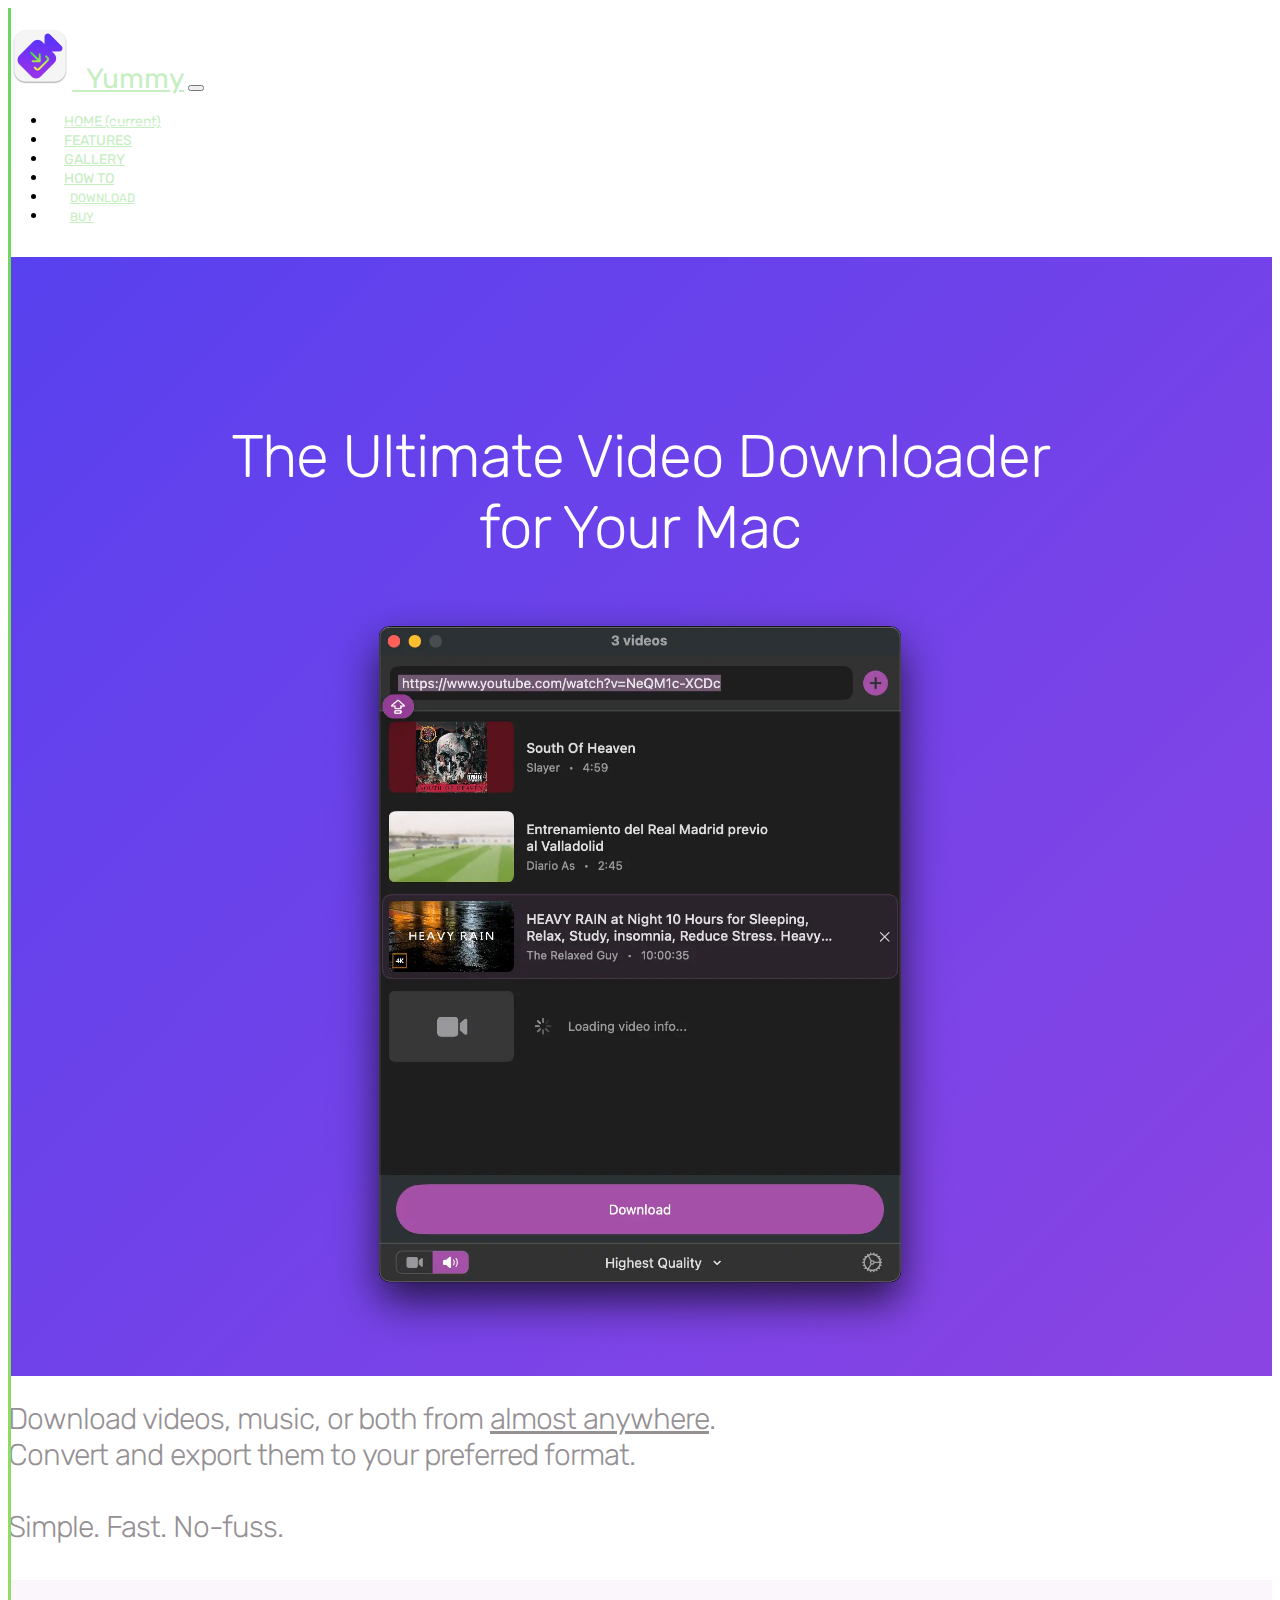
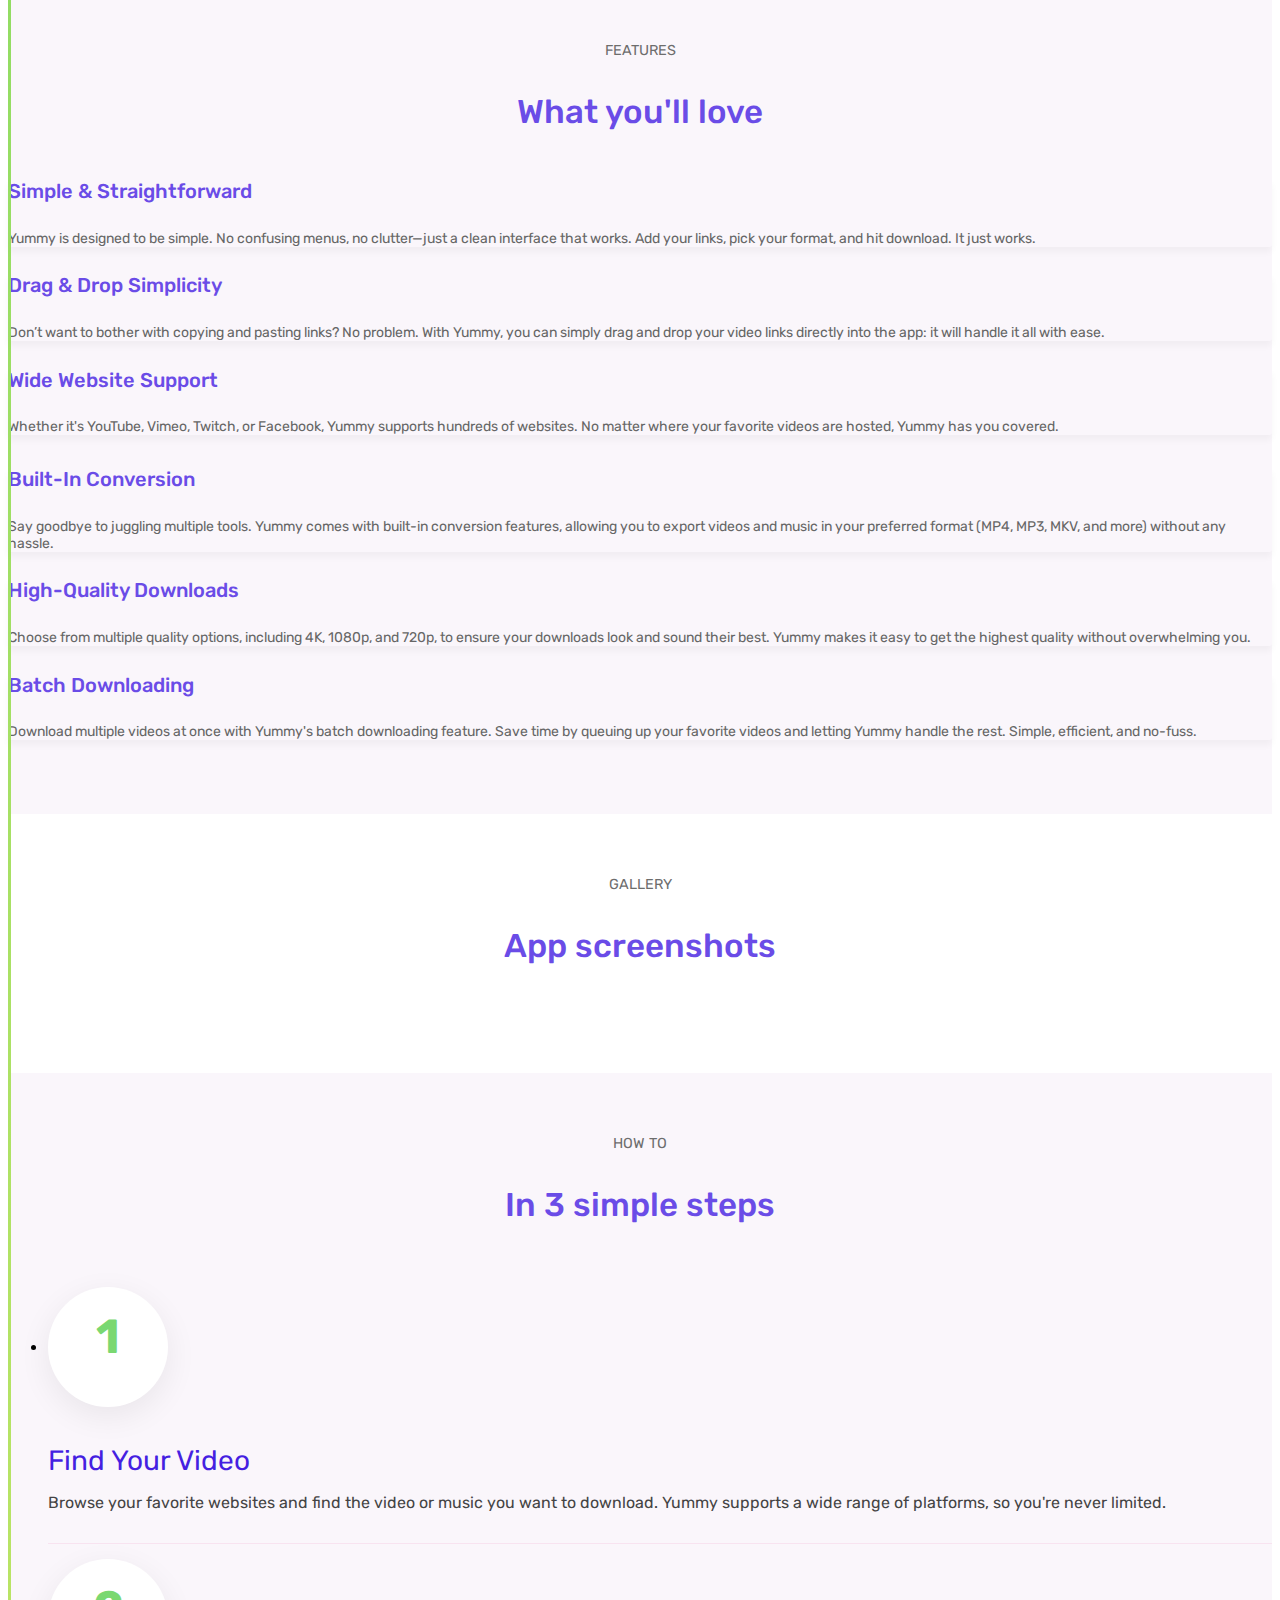
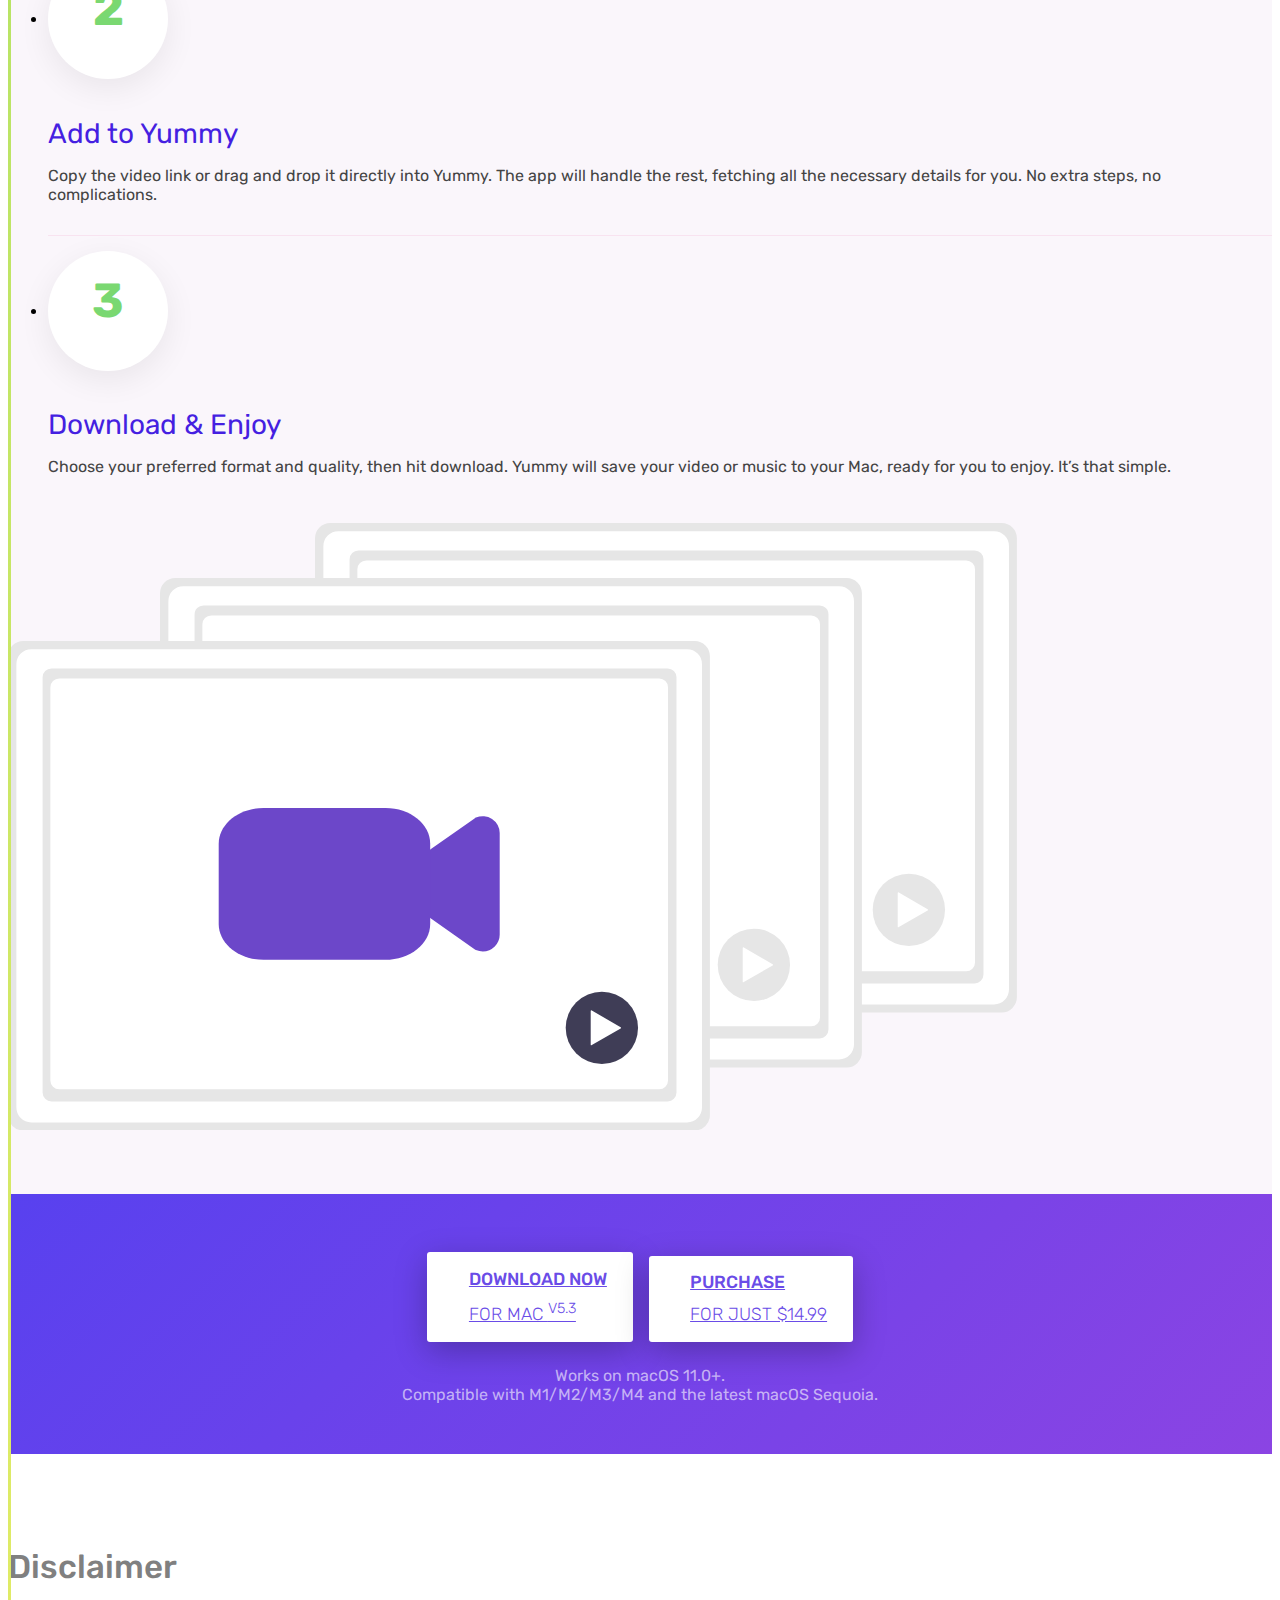
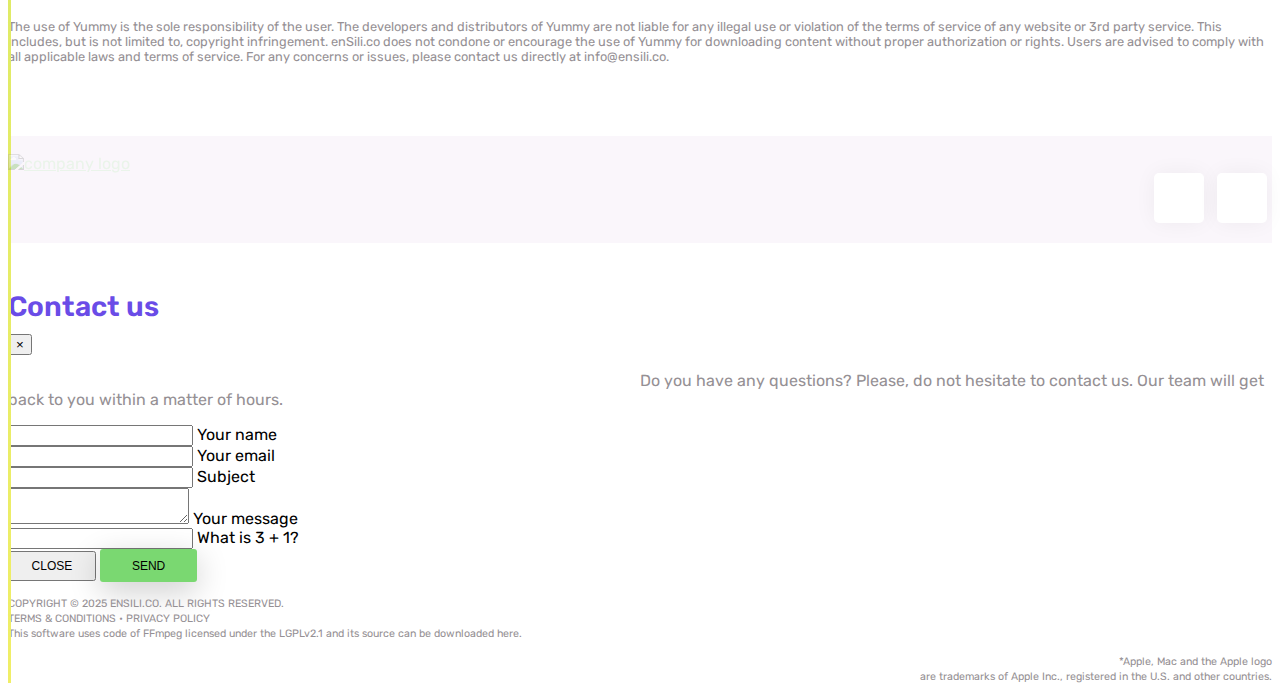
==== commit 07129f37: "update" ====
--- a/index.html
+++ b/index.html
@@ -1,15 +1,15 @@
-<!doctype html><html lang="en"><title>Yummy | The Ultimate Video Downloader for Mac</title><script type="application/ld+json">{
-          "@context": "https://schema.org",
-          "@type": "SoftwareApplication",
-          "image": "https://ensili.co/app/yummy/images/logo.png",
-          "name": "Yummy",
-          "operatingSystem": "macOS",
-          "description" : "Effortlessly download videos and music from YouTube, Vimeo, Twitch, Facebook, and hundreds of other websites. Convert and export them to your preferred format with just a few clicks. Simple, fast, and no-fuss.",
-          "downloadURL" : "https://ensili.co/download/yummy/yummy-5.0.zip",
-          "applicationCategory": "MultimediaApplication",
-          "offers": {
-            "@type": "Offer",
-            "price": "14.99",
-            "priceCurrency": "USD"
-          }
-        }</script><meta charset="utf-8"><meta name="viewport" content="width=device-width,initial-scale=1,shrink-to-fit=no"><meta name="description" content="Effortlessly download videos and music from YouTube, Vimeo, Twitch, Facebook, and hundreds of other websites. Convert and export them to your preferred format with just a few clicks. Simple, fast, and no-fuss."><meta name="keywords" content="video downloader, download youtube videos, youtube to mp3, youtube to mp4, mac video downloader, download music, video converter, mac app, simple video downloader"><link rel="canonical" href="https://ensili.co/app/yummy"><meta property="og:type" content="website"><meta property="og:url" content="https://ensili.co/app/yummy"><meta property="og:title" content="Yummy | The Ultimate Video Downloader for Mac"><meta property="og:description" content="Effortlessly download videos and music from YouTube, Vimeo, Twitch, Facebook, and hundreds of other websites. Convert and export them to your preferred format with just a few clicks. Simple, fast, and no-fuss."><meta property="og:image" content="https://ensili.co/app/yummy/images/thumbshot.png"><meta property="twitter:card" content="summary_large_image"><meta property="twitter:url" content="https://ensili.co/app/yummy"><meta property="twitter:title" content="Yummy | The Ultimate Video Downloader for Mac"><meta property="twitter:description" content="Effortlessly download videos and music from YouTube, Vimeo, Twitch, Facebook, and hundreds of other websites. Convert and export them to your preferred format with just a few clicks. Simple, fast, and no-fuss."><meta property="twitter:image" content="https://ensili.co/app/yummy/images/thumbshot.png"><link rel="apple-touch-icon" sizes="57x57" href="favico/apple-icon-57x57.png"><link rel="apple-touch-icon" sizes="60x60" href="favico/apple-icon-60x60.png"><link rel="apple-touch-icon" sizes="72x72" href="favico/apple-icon-72x72.png"><link rel="apple-touch-icon" sizes="76x76" href="favico/apple-icon-76x76.png"><link rel="apple-touch-icon" sizes="114x114" href="favico/apple-icon-114x114.png"><link rel="apple-touch-icon" sizes="120x120" href="favico/apple-icon-120x120.png"><link rel="apple-touch-icon" sizes="144x144" href="favico/apple-icon-144x144.png"><link rel="apple-touch-icon" sizes="152x152" href="favico/apple-icon-152x152.png"><link rel="apple-touch-icon" sizes="180x180" href="favico/apple-icon-180x180.png"><link rel="icon" type="image/png" sizes="192x192" href="favico/android-icon-192x192.png"><link rel="icon" type="image/png" sizes="32x32" href="favico/favicon-32x32.png"><link rel="icon" type="image/png" sizes="96x96" href="favico/favicon-96x96.png"><link rel="icon" type="image/png" sizes="16x16" href="favico/favicon-16x16.png"><link rel="manifest" href="manifest.json"><meta name="msapplication-TileColor" content="#ffffff"><meta name="msapplication-TileImage" content="favico/ms-icon-144x144.png"><meta name="theme-color" content="#ffffff"><link rel="dns-prefetch" href="//fonts.googleapis.com"><link href="https://fonts.googleapis.com/css?family=Rubik:300,400,500&display=swap" rel="stylesheet"><link href="https://cdn.jsdelivr.net/combine/npm/bootstrap@4.5.3/dist/css/bootstrap.min.css,npm/aos@2.3.4/dist/aos.css,gh/enSili-co/yummy@0.88/css/style.min.css" rel="stylesheet"><link href="https://cdn.jsdelivr.net/gh/enSili-co/yummy@0.88/css/themify-icons.css" rel="stylesheet"><style>.img-holder{padding-bottom:62.45%}.img-holder img{width:50.5%}</style><script async src="https://www.googletagmanager.com/gtag/js?id=G-8RJ3T54GXT"></script><script>function gtag(){dataLayer.push(arguments)}window.dataLayer=window.dataLayer||[],gtag("js",new Date),gtag("config","G-8RJ3T54GXT")</script><body data-spy="scroll" data-target="#navbar" data-offset="50" data-aos-easing="ease-out-back" data-aos-duration="1000" data-aos-delay="0" data-aos-once="true"><div class="nav-menu fixed-top"><div class="container"><div class="row"><div class="col-md-12"><nav class="navbar navbar-dark navbar-expand-lg"><a class="navbar-brand" href="index.html"><img width="64" src="https://cdn.jsdelivr.net/gh/enSili-co/yummy@0.88/images/logo.png" class="img-fluid" alt="logo">&nbsp;&nbsp;Yummy</a> <button class="navbar-toggler" type="button" data-toggle="collapse" data-target="#navbar" aria-controls="navbar" aria-expanded="false" aria-label="Toggle navigation"><span class="navbar-toggler-icon"></span></button><div class="collapse navbar-collapse" id="navbar"><ul class="navbar-nav ml-auto"><li class="nav-item"><a class="nav-link active" href="#home">HOME <span class="sr-only">(current)</span></a><li class="nav-item"><a class="nav-link" href="#features">FEATURES</a><li class="nav-item"><a class="nav-link" href="#gallery">GALLERY</a><li class="nav-item"><a class="nav-link" href="#how-to">HOW TO</a><li class="nav-item"><a href="https://ensili.co/download/yummy/yummy-5.0.zip" class="btn btn-outline-light my-3 my-sm-0 ml-lg-3">Download</a><li class="nav-item"><a class="btn btn-outline-light my-3 my-sm-0 ml-lg-3" target="_blank" href="https://ensilico.gumroad.com/l/yummy">Buy</a></ul></div></nav></div></div></div></div><header class="bg-gradient" id="home"><div class="container mt-5 jumbo"><h1>The Ultimate Video Downloader<br>for Your Mac</h1></div><div class="img-holder mt-3"><picture><source srcset="https://cdn.jsdelivr.net/gh/enSili-co/yummy@0.88/images/header.webp" type="image/webp"><source srcset="https://cdn.jsdelivr.net/gh/enSili-co/yummy@0.88/images/header.png" type="image/png"><img src="https://cdn.jsdelivr.net/gh/enSili-co/yummy@0.88/images/header.png" alt="screenshot image "></picture></div></header><div class="client-logos my-5 text-center"><div class="container text-center"><h2 class="middleman" data-aos="fade-down" data-aos-once="true" data-aos-duration="1200">Download videos, music, or both from <u>almost anywhere</u>.<br>Convert and export them to your preferred format.<br><br>Simple. Fast. No-fuss.</h2><br><span class="ti-arrow-down gradient-fill" style="font-size:4em"></span></div></div><div class="section light-bg" id="features"><div class="container"><div class="section-title"><small>FEATURES</small><h3>What you'll love</h3></div><div class="row"><div class="col-12 col-lg-4"><div class="card features"><div class="card-body"><div class="media"><span class="ti-face-smile gradient-fill ti-3x mr-3"></span><div class="media-body"><h4 class="card-title">Simple & Straightforward</h4><p class="card-text">Yummy is designed to be simple. No confusing menus, no clutter—just a clean interface that works. Add your links, pick your format, and hit download. It just works.</div></div></div></div></div><div class="col-12 col-lg-4"><div class="card features"><div class="card-body"><div class="media"><span class="ti-mouse gradient-fill ti-3x mr-3"></span><div class="media-body"><h4 class="card-title">Drag & Drop Simplicity</h4><p class="card-text">Don’t want to bother with copying and pasting links? No problem. With Yummy, you can simply drag and drop your video links directly into the app: it will handle it all with ease.</div></div></div></div></div><div class="col-12 col-lg-4"><div class="card features"><div class="card-body"><div class="media"><span class="ti-plug gradient-fill ti-3x mr-3"></span><div class="media-body"><h4 class="card-title">Wide Website Support</h4><p class="card-text">Whether it's YouTube, Vimeo, Twitch, or Facebook, Yummy supports hundreds of websites. No matter where your favorite videos are hosted, Yummy has you covered.</div></div></div></div></div></div><div class="row" style="margin-top:2rem"><div class="col-12 col-lg-4"><div class="card features"><div class="card-body"><div class="media"><span class="ti-package gradient-fill ti-3x mr-3"></span><div class="media-body"><h4 class="card-title">Built-In Conversion</h4><p class="card-text">Say goodbye to juggling multiple tools. Yummy comes with built-in conversion features, allowing you to export videos and music in your preferred format (MP4, MP3, MKV, and more) without any hassle.</div></div></div></div></div><div class="col-12 col-lg-4"><div class="card features"><div class="card-body"><div class="media"><span class="ti-video-clapper gradient-fill ti-3x mr-3"></span><div class="media-body"><h4 class="card-title">High-Quality Downloads</h4><p class="card-text">Choose from multiple quality options, including 4K, 1080p, and 720p, to ensure your downloads look and sound their best. Yummy makes it easy to get the highest quality without overwhelming you.</div></div></div></div></div><div class="col-12 col-lg-4"><div class="card features"><div class="card-body"><div class="media"><span class="ti-download gradient-fill ti-3x mr-3"></span><div class="media-body"><h4 class="card-title">Batch Downloading</h4><p class="card-text">Download multiple videos at once with Yummy's batch downloading feature. Save time by queuing up your favorite videos and letting Yummy handle the rest. Simple, efficient, and no-fuss.</div></div></div></div></div></div></div></div><div class="section" id="gallery" style="padding:40px 0"><div class="container"><div class="section-title"><small>GALLERY</small><h3>App screenshots</h3></div><div class="img-gallery owl-carousel owl-theme"><picture><source srcset="https://cdn.jsdelivr.net/gh/enSili-co/yummy@0.88/images/screenshot1.webp" type="image/webp"><source srcset="https://cdn.jsdelivr.net/gh/enSili-co/yummy@0.88/images/screenshot1.png" type="image/png"><img loading="lazy" src="https://cdn.jsdelivr.net/gh/enSili-co/yummy@0.88/images/screenshot1.png" data-src="https://cdn.jsdelivr.net/gh/enSili-co/yummy@0.88/images/screenshot1.png" alt="screenshot image 1"></picture><picture><source srcset="https://cdn.jsdelivr.net/gh/enSili-co/yummy@0.88/images/screenshot2.webp" type="image/webp"><source srcset="https://cdn.jsdelivr.net/gh/enSili-co/yummy@0.88/images/screenshot2.png" type="image/png"><img loading="lazy" src="https://cdn.jsdelivr.net/gh/enSili-co/yummy@0.88/images/screenshot2.png" data-src="https://cdn.jsdelivr.net/gh/enSili-co/yummy@0.88/images/screenshot2.png" alt="screenshot image 2"></picture><picture><source srcset="https://cdn.jsdelivr.net/gh/enSili-co/yummy@0.88/images/screenshot3.webp" type="image/webp"><source srcset="https://cdn.jsdelivr.net/gh/enSili-co/yummy@0.88/images/screenshot3.png" type="image/png"><img loading="lazy" src="https://cdn.jsdelivr.net/gh/enSili-co/yummy@0.88/images/screenshot3.png" data-src="https://cdn.jsdelivr.net/gh/enSili-co/yummy@0.88/images/screenshot3.png" alt="screenshot image 3"></picture><picture><source srcset="https://cdn.jsdelivr.net/gh/enSili-co/yummy@0.88/images/screenshot4.webp" type="image/webp"><source srcset="https://cdn.jsdelivr.net/gh/enSili-co/yummy@0.88/images/screenshot4.png" type="image/png"><img loading="lazy" src="https://cdn.jsdelivr.net/gh/enSili-co/yummy@0.88/images/screenshot4.png" data-src="https://cdn.jsdelivr.net/gh/enSili-co/yummy@0.88/images/screenshot4.png" alt="screenshot image 4"></picture><picture><source srcset="https://cdn.jsdelivr.net/gh/enSili-co/yummy@0.88/images/screenshot5.webp" type="image/webp"><source srcset="https://cdn.jsdelivr.net/gh/enSili-co/yummy@0.88/images/screenshot5.png" type="image/png"><img loading="lazy" src="https://cdn.jsdelivr.net/gh/enSili-co/yummy@0.88/images/screenshot5.png" data-src="https://cdn.jsdelivr.net/gh/enSili-co/yummy@0.88/images/screenshot5.png" alt="screenshot image 5"></picture><picture><source srcset="https://cdn.jsdelivr.net/gh/enSili-co/yummy@0.88/images/screenshot6.webp" type="image/webp"><source srcset="https://cdn.jsdelivr.net/gh/enSili-co/yummy@0.88/images/screenshot6.png" type="image/png"><img loading="lazy" src="https://cdn.jsdelivr.net/gh/enSili-co/yummy@0.88/images/screenshot6.png" data-src="https://cdn.jsdelivr.net/gh/enSili-co/yummy@0.88/images/screenshot6.png" alt="screenshot image 6"></picture><picture><source srcset="https://cdn.jsdelivr.net/gh/enSili-co/yummy@0.88/images/screenshot7.webp" type="image/webp"><source srcset="https://cdn.jsdelivr.net/gh/enSili-co/yummy@0.88/images/screenshot7.png" type="image/png"><img loading="lazy" src="https://cdn.jsdelivr.net/gh/enSili-co/yummy@0.88/images/screenshot7.png" data-src="https://cdn.jsdelivr.net/gh/enSili-co/yummy@0.88/images/screenshot7.png" alt="screenshot image 7"></picture></div></div></div><div class="section light-bg" id="how-to" style="overflow-x:hidden"><div class="container"><div class="section-title"><small>HOW TO</small><h3>In 3 simple steps</h3></div><div class="row"><div class="col-md-8 d-flex align-items-center"><ul class="list-unstyled ui-steps"><li class="media" data-aos="fade-right" data-aos-once="true"><div class="circle-icon mr-4">1</div><div class="media-body"><h4 class="howtolist">Find Your Video</h4><p class="howtodescription">Browse your favorite websites and find the video or music you want to download. Yummy supports a wide range of platforms, so you're never limited.</div><li class="media my-4" data-aos="fade-left" data-aos-once="true"><div class="circle-icon mr-4">2</div><div class="media-body"><h4 class="howtolist">Add to Yummy</h4><p class="howtodescription">Copy the video link or drag and drop it directly into Yummy. The app will handle the rest, fetching all the necessary details for you. No extra steps, no complications.</div><li class="media" data-aos="fade-right" data-aos-once="true"><div class="circle-icon mr-4">3</div><div class="media-body"><h4 class="howtolist">Download & Enjoy</h4><p class="howtodescription">Choose your preferred format and quality, then hit download. Yummy will save your video or music to your Mac, ready for you to enjoy. It’s that simple.</div></ul></div><div class="col-md-4 d-none d-sm-block"><svg id="a120547a-517b-40ce-9327-ed5d479d1fdc" data-name="Layer 1" xmlns="http://www.w3.org/2000/svg" width="1008.92047" height="607.45001" viewBox="0 0 1008.92047 607.45001"><path d="M1104.46,620.305a15.34,15.34,0,0,1-15.25958,15.42H417.8a15.34,15.34,0,0,1-15.26-15.41962V161.695a15.34,15.34,0,0,1,15.25957-15.42H1089.2a15.34,15.34,0,0,1,15.26,15.41959v.00043Z" transform="translate(-95.53976 -146.27499)" fill="#e6e6e6"/><path d="M1096.54,612.795a14.91,14.91,0,0,1-14.91,14.91H425.83a14.91,14.91,0,0,1-14.91-14.91V169.415a14.91,14.91,0,0,1,14.91-14.91h655.83a14.91,14.91,0,0,1,14.88,14.91Z" transform="translate(-95.53976 -146.27499)" fill="#fff"/><path id="b9c54412-061c-4155-b289-fb4c23e4a64e" data-name="c6fe725a-3b03-4a96-90af-cfbd2676500a" d="M350.43023,27.48h616.22a8.85,8.85,0,0,1,8.85,8.85V451.61a8.85,8.85,0,0,1-8.85,8.85h-616.22a8.85,8.85,0,0,1-8.85-8.85V36.33a8.85,8.85,0,0,1,8.85-8.85Z" fill="#e6e6e6"/><path d="M358.23023,37.44h599.95a8.85,8.85,0,0,1,8.85,8.85V439.41a8.85,8.85,0,0,1-8.85,8.85h-599.95a8.85,8.85,0,0,1-8.85-8.85V46.29A8.85,8.85,0,0,1,358.23023,37.44Z" fill="#fff"/><path d="M877.37572,456.8078a16.86941,16.86941,0,0,1-6.85316-1.46024,8.31363,8.31363,0,0,1-1.42861-.81184l-43.60186-30.69158h0a16.86934,16.86934,0,0,1-7.15892-13.79065V368.19654a16.86933,16.86933,0,0,1,7.1589-13.79066l43.60186-30.69158a8.31367,8.31367,0,0,1,1.42862-.81183A16.86929,16.86929,0,0,1,894.245,338.31679V439.93323a16.8693,16.8693,0,0,1-16.8693,16.8693Z" transform="translate(-95.53976 -146.27499)" fill="#3f3d56"/><path d="M779.7948,465.03685H658.187c-24.81022-.02033-44.91651-16.0578-44.942-35.84726V349.06042c.0255-19.78946,20.13179-35.82692,44.942-35.84726H780.112c24.63351.02325,44.59564,15.94572,44.62477,35.59423v80.3822C824.71131,448.97905,804.605,465.01652,779.7948,465.03685Z" transform="translate(-95.53976 -146.27499)" fill="#3f3d56"/><circle cx="900.87945" cy="386.81368" r="36.16732" fill="#e6e6e6"/><path d="M1015.20446,532.44038l-28.82923-16.64457a.7486.7486,0,0,0-1.12289.6483v33.28913a.74859.74859,0,0,0,1.12289.6483l28.82923-16.64456a.74859.74859,0,0,0,0-1.2966l-28.82923-16.64457a.7486.7486,0,0,0-1.12289.6483v33.28913a.74859.74859,0,0,0,1.12289.6483l28.82923-16.64456A.74859.74859,0,0,0,1015.20446,532.44038Z" transform="translate(-95.53976 -146.27499)" fill="#fff"/><path d="M949.46,675.305a15.34,15.34,0,0,1-15.25958,15.42H262.8a15.34,15.34,0,0,1-15.26-15.41962V216.695a15.34,15.34,0,0,1,15.25957-15.42H934.2a15.34,15.34,0,0,1,15.26,15.41959v.00043Z" transform="translate(-95.53976 -146.27499)" fill="#e6e6e6"/><path d="M941.54,667.795a14.91,14.91,0,0,1-14.91,14.91H270.83a14.91,14.91,0,0,1-14.91-14.91V224.415a14.91,14.91,0,0,1,14.91-14.91H926.66a14.91,14.91,0,0,1,14.88,14.91Z" transform="translate(-95.53976 -146.27499)" fill="#fff"/><path id="a7242049-80b4-49e1-bd08-67354734c824" data-name="c6fe725a-3b03-4a96-90af-cfbd2676500a" d="M195.43022,82.48h616.22a8.85,8.85,0,0,1,8.85,8.85V506.61a8.85,8.85,0,0,1-8.85,8.85h-616.22a8.85,8.85,0,0,1-8.85-8.85V91.33a8.85,8.85,0,0,1,8.85-8.85Z" fill="#e6e6e6"/><path d="M203.23023,92.44h599.95a8.85,8.85,0,0,1,8.85,8.85V494.41a8.85,8.85,0,0,1-8.85,8.85h-599.95a8.85,8.85,0,0,1-8.85-8.85V101.29A8.85,8.85,0,0,1,203.23023,92.44Z" fill="#fff"/><path d="M722.37572,511.8078a16.86941,16.86941,0,0,1-6.85316-1.46024,8.31363,8.31363,0,0,1-1.42861-.81184l-43.60186-30.69158h0a16.86934,16.86934,0,0,1-7.15892-13.79065V423.19654a16.86933,16.86933,0,0,1,7.1589-13.79066l43.60186-30.69158a8.31367,8.31367,0,0,1,1.42862-.81183A16.86929,16.86929,0,0,1,739.245,393.31679V494.93323a16.8693,16.8693,0,0,1-16.8693,16.8693Z" transform="translate(-95.53976 -146.27499)" fill="#3f3d56"/><path d="M624.7948,520.03685H503.187c-24.81022-.02033-44.91651-16.0578-44.942-35.84726V404.06042c.0255-19.78946,20.13179-35.82692,44.942-35.84726H625.112c24.63351.02325,44.59564,15.94572,44.62477,35.59423v80.3822C669.71131,503.97905,649.605,520.01652,624.7948,520.03685Z" transform="translate(-95.53976 -146.27499)" fill="#3f3d56"/><circle cx="745.87945" cy="441.81368" r="36.16732" fill="#e6e6e6"/><path d="M860.20446,587.44038l-28.82923-16.64457a.7486.7486,0,0,0-1.12289.6483v33.28913a.74859.74859,0,0,0,1.12289.6483L860.20446,588.737a.74859.74859,0,0,0,0-1.2966l-28.82923-16.64457a.7486.7486,0,0,0-1.12289.6483v33.28913a.74859.74859,0,0,0,1.12289.6483L860.20446,588.737A.74859.74859,0,0,0,860.20446,587.44038Z" transform="translate(-95.53976 -146.27499)" fill="#fff"/><path d="M797.46,738.305a15.34,15.34,0,0,1-15.25958,15.42H110.8a15.34,15.34,0,0,1-15.26-15.41962V279.695a15.34,15.34,0,0,1,15.25957-15.42H782.2a15.34,15.34,0,0,1,15.26,15.41959v.00043Z" transform="translate(-95.53976 -146.27499)" fill="#e6e6e6"/><path d="M789.54,730.795a14.91,14.91,0,0,1-14.91,14.91H118.83a14.91,14.91,0,0,1-14.91-14.91V287.415a14.91,14.91,0,0,1,14.91-14.91H774.66a14.91,14.91,0,0,1,14.88,14.91Z" transform="translate(-95.53976 -146.27499)" fill="#fff"/><path id="b7a050eb-0cb2-44a8-b642-35d340850eff" data-name="c6fe725a-3b03-4a96-90af-cfbd2676500a" d="M43.43022,145.48h616.22a8.85,8.85,0,0,1,8.85,8.85V569.61a8.85,8.85,0,0,1-8.85,8.85h-616.22a8.85,8.85,0,0,1-8.85-8.85V154.33a8.85,8.85,0,0,1,8.85-8.85Z" fill="#e6e6e6"/><path d="M51.23023,155.44h599.95a8.85,8.85,0,0,1,8.85,8.85V557.41a8.85,8.85,0,0,1-8.85,8.85h-599.95a8.85,8.85,0,0,1-8.85-8.85V164.29A8.85,8.85,0,0,1,51.23023,155.44Z" fill="#fff"/><path d="M570.37572,574.8078a16.86941,16.86941,0,0,1-6.85316-1.46024,8.31363,8.31363,0,0,1-1.42861-.81184l-43.60186-30.69158h0a16.86934,16.86934,0,0,1-7.15892-13.79065V486.19654a16.86933,16.86933,0,0,1,7.1589-13.79066l43.60186-30.69158a8.31367,8.31367,0,0,1,1.42862-.81183A16.86929,16.86929,0,0,1,587.245,456.31679V557.93323a16.8693,16.8693,0,0,1-16.8693,16.8693Z" transform="translate(-95.53976 -146.27499)" fill="#6c47c9"/><path d="M472.7948,583.03685H351.187c-24.81022-.02033-44.91651-16.0578-44.942-35.84726V467.06042c.0255-19.78946,20.13179-35.82692,44.942-35.84726H473.112c24.63351.02325,44.59564,15.94572,44.62477,35.59423v80.3822C517.71131,566.97905,497.605,583.01652,472.7948,583.03685Z" transform="translate(-95.53976 -146.27499)" fill="#6c47c9"/><circle cx="593.87945" cy="504.81368" r="36.16732" fill="#3f3d56"/><path d="M708.20446,650.44038l-28.82923-16.64457a.7486.7486,0,0,0-1.12289.6483v33.28913a.74859.74859,0,0,0,1.12289.6483L708.20446,651.737a.74859.74859,0,0,0,0-1.2966l-28.82923-16.64457a.7486.7486,0,0,0-1.12289.6483v33.28913a.74859.74859,0,0,0,1.12289.6483L708.20446,651.737A.74859.74859,0,0,0,708.20446,650.44038Z" transform="translate(-95.53976 -146.27499)" fill="#fff"/></svg></div></div></div></div><div class="section bg-gradient" style="padding:2px 0!important"><div class="container"><div class="call-to-action"><div class="my-4"><a href="https://ensili.co/download/yummy/yummy-5.0.zip" class="btn btn-light magicbutton" style="display:inline-flex"><i class="ti-apple ti-4x" style="margin-right:1rem;vertical-align:text-bottom"></i><div style="text-align:left;font-size:1.25em"><span class="upper">DOWNLOAD NOW</span><br><span class="lower">FOR MAC&nbsp;<sup>v5.0</sup></span></div></a><a class="btn btn-light magicbutton" style="display:inline-flex" target="_blank" href="https://ensilico.gumroad.com/l/yummy"><i class="ti-shopping-cart ti-4x" style="margin-right:1rem;vertical-align:text-bottom"></i><div style="text-align:left;font-size:1.25em"><span class="upper">PURCHASE</span><br><span class="lower">FOR JUST $14.99</span></div></a></div><p class="text-primary">Works on macOS 11.0+.<br>Compatible with M1/M2/M3/M4 and the latest macOS Sequoia.</div></div></div><div class="section disclaimer" style="padding:2rem 0"><div class="container"><div class="row"><div class="col-md-12"><div class="disclaimer-text"><h3 style="color:gray!important">Disclaimer</h3><p>The use of Yummy is the sole responsibility of the user. The developers and distributors of Yummy are not liable for any illegal use or violation of the terms of service of any website or 3rd party service. This includes, but is not limited to, copyright infringement. enSili.co does not condone or encourage the use of Yummy for downloading content without proper authorization or rights. Users are advised to comply with all applicable laws and terms of service. For any concerns or issues, please contact us directly at info@ensili.co.</div></div></div></div></div><div class="light-bg py-5" id="contactbar"><div class="container"><div class="row"><div class="col-lg-6 text-center text-lg-left"><a href="https://ensili.co"><picture><source srcset="https://cdn.jsdelivr.net/gh/enSili-co/yummy@0.88/images/ensilico.webp" type="image/webp"><source srcset="https://cdn.jsdelivr.net/gh/enSili-co/yummy@0.88/images/ensilico.png" type="image/png"><img width="200" src="https://cdn.jsdelivr.net/gh/enSili-co/yummy@0.88/images/ensilico.png" alt="company logo"></picture></a></div><div class="col-lg-6"><div class="social-icons"><a href="https://twitter.com/ensili_co" rel="noreferrer" aria-label="Twitter" target="_blank" class="twitter"><span class="ti-twitter-alt"></span></a> <a href="https://github.com/enSili-co/yummy" rel="noreferrer" aria-label="GitHub" target="_blank" class="github"><span class="ti-github"></span></a></div></div></div></div></div><div id="contact" class="modal fade" tabindex="-1"><div class="modal-dialog modal-dialog-centered modal-dialog-scrollable"><div class="modal-content"><div class="modal-header"><h5 class="modal-title" style="font-weight:600">Contact us</h5><button type="button" class="close" data-dismiss="modal" aria-label="Close"><span aria-hidden="true">&times;</span></button></div><div class="modal-body"><p class="text-left w-responsive mx-auto mb-5"><picture><source srcset="https://cdn.jsdelivr.net/gh/enSili-co/yummy@0.88/images/contactus.webp" type="image/webp"><source srcset="https://cdn.jsdelivr.net/gh/enSili-co/yummy@0.88/images/contactus.png" type="image/png"><img loading="lazy" class="float-left" width="50%" src="https://cdn.jsdelivr.net/gh/enSili-co/yummy@0.88/images/contactus.png" data-src="https://cdn.jsdelivr.net/gh/enSili-co/yummy@0.88/images/contactus.png" alt="contact us"></picture>Do you have any questions? Please, do not hesitate to contact us. Our team will get back to you within a matter of hours.<div class="row"><div class="col-md-12"><form id="coform" name="coform" action="#" method="POST"><div class="row"><div class="col-md-6"><div class="md-form mb-0"><input id="name" name="name" class="form-control"> <label for="name" class="">Your name</label></div></div><div class="col-md-6"><div class="md-form mb-0"><input id="email" name="email" class="form-control"> <label for="email" class="">Your email</label></div></div></div><div class="row"><div class="col-md-12"><div class="md-form mb-0"><input id="subject" name="subject" class="form-control"> <label for="subject" class="">Subject</label></div></div></div><div class="row"><div class="col-md-12"><div class="md-form"><textarea type="text" id="message" name="message" rows="2" class="form-control md-textarea"></textarea> <label for="message">Your message</label></div></div></div><div class="row"><div class="col-md-12"><div class="md-form mb-0"><input id="whatis" name="whatis" class="form-control"> <label id="whatis-label" for="whatis" class="">What is</label></div></div></div></form></div></div></div><div class="modal-footer"><button type="button" class="btn btn-secondary" data-dismiss="modal">Close</button> <button id="sendButton" type="button" class="btn btn-primary" onclick="sendEmail()">Send</button>&nbsp;<span id="sending" class="rotating"><i class="ti-reload"></i></span><span id="sent"><i class="ti-check"></i></span></div></div></div></div><script>window.addEventListener("load",function(n){window.num1=Math.floor(3*Math.random())+1,window.num2=Math.floor(3*Math.random())+1,document.getElementById("whatis-label").textContent=`What is ${num1} + ${num2}?`,window.numSum=window.num1+window.num2}),window.sendEmail=function(){window.numSum==parseInt($("#whatis").val())?($("#whatis").removeClass("has-error"),$("#sending").css("display","inline-block"),$("#sendButton").css("display","none"),$.ajax({type:"post",url:"liam.php",data:$("form").serialize()+"&validated=1",success:function(){$("#sending").css("display","none"),$("#sent").css("display","inline-block")}})):$("#whatis").addClass("has-error")}</script><footer class="my-5 text-center"><div class="container" style="text-align:left"><div class="row"><div class="col-lg-6"><p class="mb-2 copyrightable"><small>COPYRIGHT © 2025 ENSILI.CO. ALL RIGHTS RESERVED.<br><a href="https://ensili.co/app/yummy/tos.html">TERMS &amp; CONDITIONS</a> &bull; <a href="/privacy.html">PRIVACY POLICY</a></small><br><small>This software uses code of <a href="http://ffmpeg.org">FFmpeg</a> licensed under the <a href="http://www.gnu.org/licenses/old-licenses/lgpl-2.1.html">LGPLv2.1</a> and its source can be downloaded <a href="https://ensili.co/app/yummy/ffmpeg.zip">here</a>.</small></div><div class="col-lg-6 trademarks" style="text-align:right"><small>*Apple, Mac and the Apple logo<br>are trademarks of Apple Inc., registered in the U.S. and other countries.</small></div></div></div></footer><script src="https://cdn.jsdelivr.net/combine/npm/jquery@3.5.1/dist/jquery.min.js,npm/bootstrap@4.5.3/dist/js/bootstrap.bundle.min.js,npm/owl.carousel@2.3.4/dist/owl.carousel.min.js,npm/aos@2.3.4/dist/aos.min.js,gh/enSili-co/yummy@0.88/js/script.min.js" crossorigin="anonymous"></script><script>function doBuy(){}</script>+<!doctype html><html lang="en"><title>Yummy | The Ultimate Video Downloader for Mac</title><script type="application/ld+json">{
+          "@context": "https://schema.org",
+          "@type": "SoftwareApplication",
+          "image": "https://ensili.co/app/yummy/images/logo.png",
+          "name": "Yummy",
+          "operatingSystem": "macOS",
+          "description" : "Effortlessly download videos and music from YouTube, Vimeo, Twitch, Facebook, and hundreds of other websites. Convert and export them to your preferred format with just a few clicks. Simple, fast, and no-fuss.",
+          "downloadURL" : "https://ensili.co/download/yummy/yummy-5.3.zip",
+          "applicationCategory": "MultimediaApplication",
+          "offers": {
+            "@type": "Offer",
+            "price": "14.99",
+            "priceCurrency": "USD"
+          }
+        }</script><meta charset="utf-8"><meta name="viewport" content="width=device-width,initial-scale=1,shrink-to-fit=no"><meta name="description" content="Effortlessly download videos and music from YouTube, Vimeo, Twitch, Facebook, and hundreds of other websites. Convert and export them to your preferred format with just a few clicks. Simple, fast, and no-fuss."><meta name="keywords" content="video downloader, download youtube videos, youtube to mp3, youtube to mp4, mac video downloader, download music, video converter, mac app, simple video downloader"><link rel="canonical" href="https://ensili.co/app/yummy"><meta property="og:type" content="website"><meta property="og:url" content="https://ensili.co/app/yummy"><meta property="og:title" content="Yummy | The Ultimate Video Downloader for Mac"><meta property="og:description" content="Effortlessly download videos and music from YouTube, Vimeo, Twitch, Facebook, and hundreds of other websites. Convert and export them to your preferred format with just a few clicks. Simple, fast, and no-fuss."><meta property="og:image" content="https://ensili.co/app/yummy/images/thumbshot.png"><meta property="twitter:card" content="summary_large_image"><meta property="twitter:url" content="https://ensili.co/app/yummy"><meta property="twitter:title" content="Yummy | The Ultimate Video Downloader for Mac"><meta property="twitter:description" content="Effortlessly download videos and music from YouTube, Vimeo, Twitch, Facebook, and hundreds of other websites. Convert and export them to your preferred format with just a few clicks. Simple, fast, and no-fuss."><meta property="twitter:image" content="https://ensili.co/app/yummy/images/thumbshot.png"><link rel="apple-touch-icon" sizes="57x57" href="favico/apple-icon-57x57.png"><link rel="apple-touch-icon" sizes="60x60" href="favico/apple-icon-60x60.png"><link rel="apple-touch-icon" sizes="72x72" href="favico/apple-icon-72x72.png"><link rel="apple-touch-icon" sizes="76x76" href="favico/apple-icon-76x76.png"><link rel="apple-touch-icon" sizes="114x114" href="favico/apple-icon-114x114.png"><link rel="apple-touch-icon" sizes="120x120" href="favico/apple-icon-120x120.png"><link rel="apple-touch-icon" sizes="144x144" href="favico/apple-icon-144x144.png"><link rel="apple-touch-icon" sizes="152x152" href="favico/apple-icon-152x152.png"><link rel="apple-touch-icon" sizes="180x180" href="favico/apple-icon-180x180.png"><link rel="icon" type="image/png" sizes="192x192" href="favico/android-icon-192x192.png"><link rel="icon" type="image/png" sizes="32x32" href="favico/favicon-32x32.png"><link rel="icon" type="image/png" sizes="96x96" href="favico/favicon-96x96.png"><link rel="icon" type="image/png" sizes="16x16" href="favico/favicon-16x16.png"><link rel="manifest" href="manifest.json"><meta name="msapplication-TileColor" content="#ffffff"><meta name="msapplication-TileImage" content="favico/ms-icon-144x144.png"><meta name="theme-color" content="#ffffff"><link rel="dns-prefetch" href="//fonts.googleapis.com"><link href="https://fonts.googleapis.com/css?family=Rubik:300,400,500&display=swap" rel="stylesheet"><link href="https://cdn.jsdelivr.net/combine/npm/bootstrap@4.5.3/dist/css/bootstrap.min.css,npm/aos@2.3.4/dist/aos.css" rel="stylesheet"><link href="css/style.min.css" rel="stylesheet"><link href="https://cdn.jsdelivr.net/gh/enSili-co/yummy@0.89/css/themify-icons.css" rel="stylesheet"><style>.img-holder{padding-bottom:62.45%}.img-holder img{width:50.5%}</style><script async src="https://www.googletagmanager.com/gtag/js?id=G-8RJ3T54GXT"></script><script>function gtag(){dataLayer.push(arguments)}window.dataLayer=window.dataLayer||[],gtag("js",new Date),gtag("config","G-8RJ3T54GXT")</script><body data-spy="scroll" data-target="#navbar" data-offset="50" data-aos-easing="ease-out-back" data-aos-duration="1000" data-aos-delay="0" data-aos-once="true"><div class="nav-menu fixed-top"><div class="container"><div class="row"><div class="col-md-12"><nav class="navbar navbar-dark navbar-expand-lg"><a class="navbar-brand" href="index.html"><img width="64" src="images/logo.png" class="img-fluid" alt="logo">&nbsp;&nbsp;Yummy</a> <button class="navbar-toggler" type="button" data-toggle="collapse" data-target="#navbar" aria-controls="navbar" aria-expanded="false" aria-label="Toggle navigation"><span class="navbar-toggler-icon"></span></button><div class="collapse navbar-collapse" id="navbar"><ul class="navbar-nav ml-auto"><li class="nav-item"><a class="nav-link active" href="#home">HOME <span class="sr-only">(current)</span></a><li class="nav-item"><a class="nav-link" href="#features">FEATURES</a><li class="nav-item"><a class="nav-link" href="#gallery">GALLERY</a><li class="nav-item"><a class="nav-link" href="#how-to">HOW TO</a><li class="nav-item"><a href="https://ensili.co/download/yummy/yummy-5.3.zip" class="btn btn-outline-light my-3 my-sm-0 ml-lg-3">Download</a><li class="nav-item"><a class="btn btn-outline-light my-3 my-sm-0 ml-lg-3" target="_blank" href="https://ensilico.gumroad.com/l/yummy">Buy</a></ul></div></nav></div></div></div></div><header class="bg-gradient" id="home"><div class="container mt-5 jumbo"><h1>The Ultimate Video Downloader<br>for Your Mac</h1></div><div class="img-holder mt-3"><picture><source srcset="images/header.webp" type="image/webp"><source srcset="images/header.png" type="image/png"><img src="images/header.png" alt="screenshot image "></picture></div></header><div class="client-logos my-5 text-center"><div class="container text-center"><h2 class="middleman" data-aos="fade-down" data-aos-once="true" data-aos-duration="1200">Download videos, music, or both from <u>almost anywhere</u>.<br>Convert and export them to your preferred format.<br><br>Simple. Fast. No-fuss.</h2><br><span class="ti-arrow-down gradient-fill" style="font-size:4em"></span></div></div><div class="section light-bg" id="features"><div class="container"><div class="section-title"><small>FEATURES</small><h3>What you'll love</h3></div><div class="row"><div class="col-12 col-lg-4"><div class="card features"><div class="card-body"><div class="media"><span class="ti-face-smile gradient-fill ti-3x mr-3"></span><div class="media-body"><h4 class="card-title">Simple & Straightforward</h4><p class="card-text">Yummy is designed to be simple. No confusing menus, no clutter—just a clean interface that works. Add your links, pick your format, and hit download. It just works.</div></div></div></div></div><div class="col-12 col-lg-4"><div class="card features"><div class="card-body"><div class="media"><span class="ti-mouse gradient-fill ti-3x mr-3"></span><div class="media-body"><h4 class="card-title">Drag & Drop Simplicity</h4><p class="card-text">Don’t want to bother with copying and pasting links? No problem. With Yummy, you can simply drag and drop your video links directly into the app: it will handle it all with ease.</div></div></div></div></div><div class="col-12 col-lg-4"><div class="card features"><div class="card-body"><div class="media"><span class="ti-plug gradient-fill ti-3x mr-3"></span><div class="media-body"><h4 class="card-title">Wide Website Support</h4><p class="card-text">Whether it's YouTube, Vimeo, Twitch, or Facebook, Yummy supports hundreds of websites. No matter where your favorite videos are hosted, Yummy has you covered.</div></div></div></div></div></div><div class="row" style="margin-top:2rem"><div class="col-12 col-lg-4"><div class="card features"><div class="card-body"><div class="media"><span class="ti-package gradient-fill ti-3x mr-3"></span><div class="media-body"><h4 class="card-title">Built-In Conversion</h4><p class="card-text">Say goodbye to juggling multiple tools. Yummy comes with built-in conversion features, allowing you to export videos and music in your preferred format (MP4, MP3, MKV, and more) without any hassle.</div></div></div></div></div><div class="col-12 col-lg-4"><div class="card features"><div class="card-body"><div class="media"><span class="ti-video-clapper gradient-fill ti-3x mr-3"></span><div class="media-body"><h4 class="card-title">High-Quality Downloads</h4><p class="card-text">Choose from multiple quality options, including 4K, 1080p, and 720p, to ensure your downloads look and sound their best. Yummy makes it easy to get the highest quality without overwhelming you.</div></div></div></div></div><div class="col-12 col-lg-4"><div class="card features"><div class="card-body"><div class="media"><span class="ti-download gradient-fill ti-3x mr-3"></span><div class="media-body"><h4 class="card-title">Batch Downloading</h4><p class="card-text">Download multiple videos at once with Yummy's batch downloading feature. Save time by queuing up your favorite videos and letting Yummy handle the rest. Simple, efficient, and no-fuss.</div></div></div></div></div></div></div></div><div class="section" id="gallery" style="padding:40px 0"><div class="container"><div class="section-title"><small>GALLERY</small><h3>App screenshots</h3></div><div class="img-gallery owl-carousel owl-theme"><picture><source srcset="images/screenshot1.webp" type="image/webp"><source srcset="images/screenshot1.png" type="image/png"><img loading="lazy" src="images/screenshot1.png" data-src="/images/screenshot1.png" alt="screenshot image 1"></picture><picture><source srcset="images/screenshot2.webp" type="image/webp"><source srcset="images/screenshot2.png" type="image/png"><img loading="lazy" src="images/screenshot2.png" data-src="/images/screenshot2.png" alt="screenshot image 2"></picture><picture><source srcset="images/screenshot3.webp" type="image/webp"><source srcset="images/screenshot3.png" type="image/png"><img loading="lazy" src="images/screenshot3.png" data-src="/images/screenshot3.png" alt="screenshot image 3"></picture><picture><source srcset="images/screenshot4.webp" type="image/webp"><source srcset="images/screenshot4.png" type="image/png"><img loading="lazy" src="images/screenshot4.png" data-src="/images/screenshot4.png" alt="screenshot image 4"></picture><picture><source srcset="images/screenshot5.webp" type="image/webp"><source srcset="images/screenshot5.png" type="image/png"><img loading="lazy" src="images/screenshot5.png" data-src="/images/screenshot5.png" alt="screenshot image 5"></picture><picture><source srcset="images/screenshot6.webp" type="image/webp"><source srcset="images/screenshot6.png" type="image/png"><img loading="lazy" src="images/screenshot6.png" data-src="/images/screenshot6.png" alt="screenshot image 6"></picture><picture><source srcset="images/screenshot7.webp" type="image/webp"><source srcset="images/screenshot7.png" type="image/png"><img loading="lazy" src="images/screenshot7.png" data-src="/images/screenshot7.png" alt="screenshot image 7"></picture></div></div></div><div class="section light-bg" id="how-to" style="overflow-x:hidden"><div class="container"><div class="section-title"><small>HOW TO</small><h3>In 3 simple steps</h3></div><div class="row"><div class="col-md-8 d-flex align-items-center"><ul class="list-unstyled ui-steps"><li class="media" data-aos="fade-right" data-aos-once="true"><div class="circle-icon mr-4">1</div><div class="media-body"><h4 class="howtolist">Find Your Video</h4><p class="howtodescription">Browse your favorite websites and find the video or music you want to download. Yummy supports a wide range of platforms, so you're never limited.</div><li class="media my-4" data-aos="fade-left" data-aos-once="true"><div class="circle-icon mr-4">2</div><div class="media-body"><h4 class="howtolist">Add to Yummy</h4><p class="howtodescription">Copy the video link or drag and drop it directly into Yummy. The app will handle the rest, fetching all the necessary details for you. No extra steps, no complications.</div><li class="media" data-aos="fade-right" data-aos-once="true"><div class="circle-icon mr-4">3</div><div class="media-body"><h4 class="howtolist">Download & Enjoy</h4><p class="howtodescription">Choose your preferred format and quality, then hit download. Yummy will save your video or music to your Mac, ready for you to enjoy. It’s that simple.</div></ul></div><div class="col-md-4 d-none d-sm-block"><svg id="a120547a-517b-40ce-9327-ed5d479d1fdc" data-name="Layer 1" xmlns="http://www.w3.org/2000/svg" width="1008.92047" height="607.45001" viewBox="0 0 1008.92047 607.45001"><path d="M1104.46,620.305a15.34,15.34,0,0,1-15.25958,15.42H417.8a15.34,15.34,0,0,1-15.26-15.41962V161.695a15.34,15.34,0,0,1,15.25957-15.42H1089.2a15.34,15.34,0,0,1,15.26,15.41959v.00043Z" transform="translate(-95.53976 -146.27499)" fill="#e6e6e6"/><path d="M1096.54,612.795a14.91,14.91,0,0,1-14.91,14.91H425.83a14.91,14.91,0,0,1-14.91-14.91V169.415a14.91,14.91,0,0,1,14.91-14.91h655.83a14.91,14.91,0,0,1,14.88,14.91Z" transform="translate(-95.53976 -146.27499)" fill="#fff"/><path id="b9c54412-061c-4155-b289-fb4c23e4a64e" data-name="c6fe725a-3b03-4a96-90af-cfbd2676500a" d="M350.43023,27.48h616.22a8.85,8.85,0,0,1,8.85,8.85V451.61a8.85,8.85,0,0,1-8.85,8.85h-616.22a8.85,8.85,0,0,1-8.85-8.85V36.33a8.85,8.85,0,0,1,8.85-8.85Z" fill="#e6e6e6"/><path d="M358.23023,37.44h599.95a8.85,8.85,0,0,1,8.85,8.85V439.41a8.85,8.85,0,0,1-8.85,8.85h-599.95a8.85,8.85,0,0,1-8.85-8.85V46.29A8.85,8.85,0,0,1,358.23023,37.44Z" fill="#fff"/><path d="M877.37572,456.8078a16.86941,16.86941,0,0,1-6.85316-1.46024,8.31363,8.31363,0,0,1-1.42861-.81184l-43.60186-30.69158h0a16.86934,16.86934,0,0,1-7.15892-13.79065V368.19654a16.86933,16.86933,0,0,1,7.1589-13.79066l43.60186-30.69158a8.31367,8.31367,0,0,1,1.42862-.81183A16.86929,16.86929,0,0,1,894.245,338.31679V439.93323a16.8693,16.8693,0,0,1-16.8693,16.8693Z" transform="translate(-95.53976 -146.27499)" fill="#3f3d56"/><path d="M779.7948,465.03685H658.187c-24.81022-.02033-44.91651-16.0578-44.942-35.84726V349.06042c.0255-19.78946,20.13179-35.82692,44.942-35.84726H780.112c24.63351.02325,44.59564,15.94572,44.62477,35.59423v80.3822C824.71131,448.97905,804.605,465.01652,779.7948,465.03685Z" transform="translate(-95.53976 -146.27499)" fill="#3f3d56"/><circle cx="900.87945" cy="386.81368" r="36.16732" fill="#e6e6e6"/><path d="M1015.20446,532.44038l-28.82923-16.64457a.7486.7486,0,0,0-1.12289.6483v33.28913a.74859.74859,0,0,0,1.12289.6483l28.82923-16.64456a.74859.74859,0,0,0,0-1.2966l-28.82923-16.64457a.7486.7486,0,0,0-1.12289.6483v33.28913a.74859.74859,0,0,0,1.12289.6483l28.82923-16.64456A.74859.74859,0,0,0,1015.20446,532.44038Z" transform="translate(-95.53976 -146.27499)" fill="#fff"/><path d="M949.46,675.305a15.34,15.34,0,0,1-15.25958,15.42H262.8a15.34,15.34,0,0,1-15.26-15.41962V216.695a15.34,15.34,0,0,1,15.25957-15.42H934.2a15.34,15.34,0,0,1,15.26,15.41959v.00043Z" transform="translate(-95.53976 -146.27499)" fill="#e6e6e6"/><path d="M941.54,667.795a14.91,14.91,0,0,1-14.91,14.91H270.83a14.91,14.91,0,0,1-14.91-14.91V224.415a14.91,14.91,0,0,1,14.91-14.91H926.66a14.91,14.91,0,0,1,14.88,14.91Z" transform="translate(-95.53976 -146.27499)" fill="#fff"/><path id="a7242049-80b4-49e1-bd08-67354734c824" data-name="c6fe725a-3b03-4a96-90af-cfbd2676500a" d="M195.43022,82.48h616.22a8.85,8.85,0,0,1,8.85,8.85V506.61a8.85,8.85,0,0,1-8.85,8.85h-616.22a8.85,8.85,0,0,1-8.85-8.85V91.33a8.85,8.85,0,0,1,8.85-8.85Z" fill="#e6e6e6"/><path d="M203.23023,92.44h599.95a8.85,8.85,0,0,1,8.85,8.85V494.41a8.85,8.85,0,0,1-8.85,8.85h-599.95a8.85,8.85,0,0,1-8.85-8.85V101.29A8.85,8.85,0,0,1,203.23023,92.44Z" fill="#fff"/><path d="M722.37572,511.8078a16.86941,16.86941,0,0,1-6.85316-1.46024,8.31363,8.31363,0,0,1-1.42861-.81184l-43.60186-30.69158h0a16.86934,16.86934,0,0,1-7.15892-13.79065V423.19654a16.86933,16.86933,0,0,1,7.1589-13.79066l43.60186-30.69158a8.31367,8.31367,0,0,1,1.42862-.81183A16.86929,16.86929,0,0,1,739.245,393.31679V494.93323a16.8693,16.8693,0,0,1-16.8693,16.8693Z" transform="translate(-95.53976 -146.27499)" fill="#3f3d56"/><path d="M624.7948,520.03685H503.187c-24.81022-.02033-44.91651-16.0578-44.942-35.84726V404.06042c.0255-19.78946,20.13179-35.82692,44.942-35.84726H625.112c24.63351.02325,44.59564,15.94572,44.62477,35.59423v80.3822C669.71131,503.97905,649.605,520.01652,624.7948,520.03685Z" transform="translate(-95.53976 -146.27499)" fill="#3f3d56"/><circle cx="745.87945" cy="441.81368" r="36.16732" fill="#e6e6e6"/><path d="M860.20446,587.44038l-28.82923-16.64457a.7486.7486,0,0,0-1.12289.6483v33.28913a.74859.74859,0,0,0,1.12289.6483L860.20446,588.737a.74859.74859,0,0,0,0-1.2966l-28.82923-16.64457a.7486.7486,0,0,0-1.12289.6483v33.28913a.74859.74859,0,0,0,1.12289.6483L860.20446,588.737A.74859.74859,0,0,0,860.20446,587.44038Z" transform="translate(-95.53976 -146.27499)" fill="#fff"/><path d="M797.46,738.305a15.34,15.34,0,0,1-15.25958,15.42H110.8a15.34,15.34,0,0,1-15.26-15.41962V279.695a15.34,15.34,0,0,1,15.25957-15.42H782.2a15.34,15.34,0,0,1,15.26,15.41959v.00043Z" transform="translate(-95.53976 -146.27499)" fill="#e6e6e6"/><path d="M789.54,730.795a14.91,14.91,0,0,1-14.91,14.91H118.83a14.91,14.91,0,0,1-14.91-14.91V287.415a14.91,14.91,0,0,1,14.91-14.91H774.66a14.91,14.91,0,0,1,14.88,14.91Z" transform="translate(-95.53976 -146.27499)" fill="#fff"/><path id="b7a050eb-0cb2-44a8-b642-35d340850eff" data-name="c6fe725a-3b03-4a96-90af-cfbd2676500a" d="M43.43022,145.48h616.22a8.85,8.85,0,0,1,8.85,8.85V569.61a8.85,8.85,0,0,1-8.85,8.85h-616.22a8.85,8.85,0,0,1-8.85-8.85V154.33a8.85,8.85,0,0,1,8.85-8.85Z" fill="#e6e6e6"/><path d="M51.23023,155.44h599.95a8.85,8.85,0,0,1,8.85,8.85V557.41a8.85,8.85,0,0,1-8.85,8.85h-599.95a8.85,8.85,0,0,1-8.85-8.85V164.29A8.85,8.85,0,0,1,51.23023,155.44Z" fill="#fff"/><path d="M570.37572,574.8078a16.86941,16.86941,0,0,1-6.85316-1.46024,8.31363,8.31363,0,0,1-1.42861-.81184l-43.60186-30.69158h0a16.86934,16.86934,0,0,1-7.15892-13.79065V486.19654a16.86933,16.86933,0,0,1,7.1589-13.79066l43.60186-30.69158a8.31367,8.31367,0,0,1,1.42862-.81183A16.86929,16.86929,0,0,1,587.245,456.31679V557.93323a16.8693,16.8693,0,0,1-16.8693,16.8693Z" transform="translate(-95.53976 -146.27499)" fill="#6c47c9"/><path d="M472.7948,583.03685H351.187c-24.81022-.02033-44.91651-16.0578-44.942-35.84726V467.06042c.0255-19.78946,20.13179-35.82692,44.942-35.84726H473.112c24.63351.02325,44.59564,15.94572,44.62477,35.59423v80.3822C517.71131,566.97905,497.605,583.01652,472.7948,583.03685Z" transform="translate(-95.53976 -146.27499)" fill="#6c47c9"/><circle cx="593.87945" cy="504.81368" r="36.16732" fill="#3f3d56"/><path d="M708.20446,650.44038l-28.82923-16.64457a.7486.7486,0,0,0-1.12289.6483v33.28913a.74859.74859,0,0,0,1.12289.6483L708.20446,651.737a.74859.74859,0,0,0,0-1.2966l-28.82923-16.64457a.7486.7486,0,0,0-1.12289.6483v33.28913a.74859.74859,0,0,0,1.12289.6483L708.20446,651.737A.74859.74859,0,0,0,708.20446,650.44038Z" transform="translate(-95.53976 -146.27499)" fill="#fff"/></svg></div></div></div></div><div class="section bg-gradient" style="padding:2px 0!important"><div class="container"><div class="call-to-action"><div class="my-4"><a href="https://ensili.co/download/yummy/yummy-5.3.zip" class="btn btn-light magicbutton" style="display:inline-flex"><i class="ti-apple ti-4x" style="margin-right:1rem;vertical-align:text-bottom"></i><div style="text-align:left;font-size:1.25em"><span class="upper">DOWNLOAD NOW</span><br><span class="lower">FOR MAC&nbsp;<sup>v5.3</sup></span></div></a><a class="btn btn-light magicbutton" style="display:inline-flex" target="_blank" href="https://ensilico.gumroad.com/l/yummy"><i class="ti-shopping-cart ti-4x" style="margin-right:1rem;vertical-align:text-bottom"></i><div style="text-align:left;font-size:1.25em"><span class="upper">PURCHASE</span><br><span class="lower">FOR JUST $14.99</span></div></a></div><p class="text-primary">Works on macOS 11.0+.<br>Compatible with M1/M2/M3/M4 and the latest macOS Sequoia.</div></div></div><div class="section disclaimer" style="padding:2rem 0"><div class="container"><div class="row"><div class="col-md-12"><div class="disclaimer-text"><h3 style="color:gray!important">Disclaimer</h3><p>The use of Yummy is the sole responsibility of the user. The developers and distributors of Yummy are not liable for any illegal use or violation of the terms of service of any website or 3rd party service. This includes, but is not limited to, copyright infringement. enSili.co does not condone or encourage the use of Yummy for downloading content without proper authorization or rights. Users are advised to comply with all applicable laws and terms of service. For any concerns or issues, please contact us directly at info@ensili.co.</div></div></div></div></div><div class="light-bg py-5" id="contactbar"><div class="container"><div class="row"><div class="col-lg-6 text-center text-lg-left"><a href="https://ensili.co"><picture><source srcset="https://cdn.jsdelivr.net/gh/enSili-co/yummy@0.89/images/ensilico.webp" type="image/webp"><source srcset="https://cdn.jsdelivr.net/gh/enSili-co/yummy@0.89/images/ensilico.png" type="image/png"><img width="200" src="https://cdn.jsdelivr.net/gh/enSili-co/yummy@0.89/images/ensilico.png" alt="company logo"></picture></a></div><div class="col-lg-6"><div class="social-icons"><a href="https://twitter.com/ensili_co" rel="noreferrer" aria-label="Twitter" target="_blank" class="twitter"><span class="ti-twitter-alt"></span></a> <a href="https://github.com/enSili-co/yummy" rel="noreferrer" aria-label="GitHub" target="_blank" class="github"><span class="ti-github"></span></a></div></div></div></div></div><div id="contact" class="modal fade" tabindex="-1"><div class="modal-dialog modal-dialog-centered modal-dialog-scrollable"><div class="modal-content"><div class="modal-header"><h5 class="modal-title" style="font-weight:600">Contact us</h5><button type="button" class="close" data-dismiss="modal" aria-label="Close"><span aria-hidden="true">&times;</span></button></div><div class="modal-body"><p class="text-left w-responsive mx-auto mb-5"><picture><source srcset="https://cdn.jsdelivr.net/gh/enSili-co/yummy@0.90/images/contactus.webp" type="image/webp"><source srcset="https://cdn.jsdelivr.net/gh/enSili-co/yummy@0.90/images/contactus.png" type="image/png"><img loading="lazy" class="float-left" width="50%" src="https://cdn.jsdelivr.net/gh/enSili-co/yummy@0.90/images/contactus.png" data-src="https://cdn.jsdelivr.net/gh/enSili-co/yummy@0.90/images/contactus.png" alt="contact us"></picture>Do you have any questions? Please, do not hesitate to contact us. Our team will get back to you within a matter of hours.<div class="row"><div class="col-md-12"><form id="coform" name="coform" action="#" method="POST"><div class="row"><div class="col-md-6"><div class="md-form mb-0"><input id="name" name="name" class="form-control"> <label for="name" class="">Your name</label></div></div><div class="col-md-6"><div class="md-form mb-0"><input id="email" name="email" class="form-control"> <label for="email" class="">Your email</label></div></div></div><div class="row"><div class="col-md-12"><div class="md-form mb-0"><input id="subject" name="subject" class="form-control"> <label for="subject" class="">Subject</label></div></div></div><div class="row"><div class="col-md-12"><div class="md-form"><textarea type="text" id="message" name="message" rows="2" class="form-control md-textarea"></textarea> <label for="message">Your message</label></div></div></div><div class="row"><div class="col-md-12"><div class="md-form mb-0"><input id="whatis" name="whatis" class="form-control"> <label id="whatis-label" for="whatis" class="">What is</label></div></div></div></form></div></div></div><div class="modal-footer"><button type="button" class="btn btn-secondary" data-dismiss="modal">Close</button> <button id="sendButton" type="button" class="btn btn-primary" onclick="sendEmail()">Send</button>&nbsp;<span id="sending" class="rotating"><i class="ti-reload"></i></span><span id="sent"><i class="ti-check"></i></span></div></div></div></div><script>window.addEventListener("load",function(n){window.num1=Math.floor(3*Math.random())+1,window.num2=Math.floor(3*Math.random())+1,document.getElementById("whatis-label").textContent=`What is ${num1} + ${num2}?`,window.numSum=window.num1+window.num2}),window.sendEmail=function(){window.numSum==parseInt($("#whatis").val())?($("#whatis").removeClass("has-error"),$("#sending").css("display","inline-block"),$("#sendButton").css("display","none"),$.ajax({type:"post",url:"liam.php",data:$("form").serialize()+"&validated=1",success:function(){$("#sending").css("display","none"),$("#sent").css("display","inline-block")}})):$("#whatis").addClass("has-error")}</script><footer class="my-5 text-center"><div class="container" style="text-align:left"><div class="row"><div class="col-lg-6"><p class="mb-2 copyrightable"><small>COPYRIGHT © 2025 ENSILI.CO. ALL RIGHTS RESERVED.<br><a href="https://ensili.co/app/yummy/tos.html">TERMS &amp; CONDITIONS</a> &bull; <a href="/privacy.html">PRIVACY POLICY</a></small><br><small>This software uses code of <a href="http://ffmpeg.org">FFmpeg</a> licensed under the <a href="http://www.gnu.org/licenses/old-licenses/lgpl-2.1.html">LGPLv2.1</a> and its source can be downloaded <a href="https://ensili.co/app/yummy/ffmpeg.zip">here</a>.</small></div><div class="col-lg-6 trademarks" style="text-align:right"><small>*Apple, Mac and the Apple logo<br>are trademarks of Apple Inc., registered in the U.S. and other countries.</small></div></div></div></footer><script src="https://cdn.jsdelivr.net/combine/npm/jquery@3.5.1/dist/jquery.min.js,npm/bootstrap@4.5.3/dist/js/bootstrap.bundle.min.js,npm/owl.carousel@2.3.4/dist/owl.carousel.min.js,npm/aos@2.3.4/dist/aos.min.js" crossorigin="anonymous"></script><script src="https://cdn.jsdelivr.net/gh/enSili-co/yummy@0.89/js/script.min.js"></script><script>function doBuy(){}</script>--- a/css/style.min.css
+++ b/css/style.min.css
@@ -0,0 +1,1061 @@
+@charset "UTF-8";
+/*
+
+Style   : MobApp CSS
+Version : 1.0
+Author  : Surjith S M
+URI     : https://surjithctly.in/
+
+Copyright © All rights Reserved 
+
+*/
+/*------------------------
+[TABLE OF CONTENTS]
+
+1. GLOBAL STYLES
+2. NAVBAR
+3. HERO
+4. TABS
+5. TESTIMONIALS
+6. IMAGE GALLERY
+7. PRICING
+8. CALL TO ACTION
+9. FOOTER
+
+------------------------*/
+/* GLOBAL
+----------------------*/
+body {
+  font-family: "Rubik", sans-serif;
+  position: relative;
+}
+
+a {
+  color: #c5eec1;
+}
+
+a:hover,
+a:focus {
+  color: #7ad871;
+}
+
+h1 {
+  font-size: 60px;
+  font-weight: 300;
+  letter-spacing: -1px;
+  margin-bottom: 1.5rem;
+}
+
+h2 {
+  font-size: 45px;
+  font-weight: 300;
+  color: #6a4ce7;
+  letter-spacing: -1px;
+  margin-bottom: 1rem;
+}
+
+h3 {
+  color: #6a4ce7;
+  font-size: 33px;
+  font-weight: 500;
+}
+
+h4 {
+  font-size: 20px;
+  font-weight: 500;
+  color: #6a4ce7;
+}
+
+h5 {
+  font-size: 28px;
+  font-weight: 300;
+  color: #6a4ce7;
+  margin-bottom: 0.7rem;
+}
+
+p {
+  color: #959094;
+}
+
+p.lead {
+  color: #c5eec1;
+  margin-bottom: 2rem;
+}
+
+.text-primary {
+  color: rgba(255, 255, 255, 0.6) !important;
+}
+
+.light-font {
+  font-weight: 300;
+}
+
+.btn {
+  font-size: 12px;
+  font-weight: 400;
+  text-transform: uppercase;
+  padding: 0.375rem 1.35rem;
+  transition: all 0.3s ease;
+}
+
+.btn-outline-light:hover {
+  color: #6a4ce7;
+}
+
+.btn-primary {
+  border-radius: 3px;
+  background-color: #7ad871;
+  box-shadow: 0px 9px 32px 0px rgba(0, 0, 0, 0.2);
+  font-weight: 500;
+  padding: 0.6rem 2rem;
+  border: 0;
+}
+
+.btn-primary:hover,
+.btn-primary:focus,
+.btn-primary:active,
+.btn-primary:not([disabled]):not(.disabled).active,
+.btn-primary:not([disabled]):not(.disabled):active,
+.show > .btn-primary.dropdown-toggle {
+  background-color: #67d35d;
+  box-shadow: 0px 9px 32px 0px rgba(0, 0, 0, 0.3);
+  color: #FFF;
+}
+
+.btn-light {
+  border-radius: 3px;
+  background: #FFF;
+  box-shadow: 0px 9px 32px 0px rgba(0, 0, 0, 0.26);
+  font-size: 14px;
+  font-weight: 500;
+  color: #6a4ce7;
+  margin: 0.5rem;
+  padding: 0.7rem 1.6rem;
+  line-height: 1.8;
+}
+
+.btn-group-lg > .btn,
+.btn-lg {
+  padding: 0.8rem 1rem;
+  font-size: 15px;
+}
+
+.light-bg {
+  background-color: #faf6fb;
+}
+
+.section {
+  padding: 80px 0;
+}
+
+.section-title {
+  text-align: center;
+  margin-bottom: 3rem;
+}
+
+.section-title small {
+  color: #998a9b;
+}
+
+@media (max-width: 767px) {
+  h1 {
+    font-size: 40px;
+  }
+  h2 {
+    font-size: 30px;
+  }
+}
+/* NAVBAR
+----------------------*/
+.nav-menu {
+  padding: 1rem 0;
+  transition: all 0.3s ease;
+}
+
+.nav-menu.is-scrolling,
+.nav-menu.menu-is-open {
+  background-color: rgba(106, 76, 231, 0.94);
+}
+
+.nav-menu.is-scrolling {
+  padding: 0;
+}
+
+.navbar-nav .nav-link {
+  position: relative;
+}
+
+@media (min-width: 992px) {
+  .navbar-expand-lg .navbar-nav .nav-link {
+    padding-right: 1rem;
+    padding-left: 1rem;
+    font-size: 14px;
+  }
+  .navbar-nav > .nav-item > .nav-link.active:after {
+    content: "";
+    border-bottom: 2px solid rgba(255, 255, 255, 0.6);
+    left: 1rem;
+    right: 1rem;
+    bottom: 5px;
+    height: 1px;
+    position: absolute;
+  }
+}
+@media (max-width: 991px) {
+  .navbar-nav.is-scrolling {
+    padding-bottom: 1rem;
+  }
+  .navbar-nav .nav-item {
+    text-align: center;
+  }
+}
+/* HERO
+----------------------*/
+header {
+  padding: 100px 0 0;
+  text-align: center;
+  color: #FFF;
+}
+
+.bg-gradient {
+  background-image: -moz-linear-gradient(135deg, #5841ef 0%, #8b44e3 100%);
+  background-image: -webkit-linear-gradient(135deg, #5841ef 0%, #8b44e3 100%);
+  background-image: -ms-linear-gradient(135deg, #5841ef 0%, #8b44e3 100%);
+  background-image: linear-gradient(135deg, #5841ef 0%, #8b44e3 100%);
+}
+
+.tagline {
+  font-size: 23px;
+  font-weight: 300;
+  color: #ffb8f6;
+  max-width: 800px;
+  margin: 0 auto;
+}
+
+.img-holder {
+  height: 0;
+  padding-bottom: 33%;
+  overflow: hidden;
+}
+
+@media (max-width: 1200px) {
+  .img-holder {
+    padding-bottom: 50%;
+  }
+}
+@media (max-width: 767px) {
+  .tagline {
+    font-size: 17px;
+  }
+  .img-holder {
+    padding-bottom: 100%;
+  }
+}
+/* FEATURES
+----------------------*/
+.gradient-fill:before {
+  color: #f0ee67;
+  background: -moz-linear-gradient(top, #6cd562 0%, #f0ee67 100%);
+  background: -webkit-linear-gradient(top, #6cd562 0%, #f0ee67 100%);
+  background: linear-gradient(to bottom, #6cd562 0%, #f0ee67 100%);
+  -webkit-background-clip: text;
+  background-clip: text;
+  -webkit-text-fill-color: transparent;
+}
+
+.card.features {
+  border: 0;
+  border-radius: 3px;
+  box-shadow: 0px 5px 7px 0px rgba(0, 0, 0, 0.04);
+  transition: all 0.3s ease;
+}
+
+@media (max-width: 991px) {
+  .card.features {
+    margin-bottom: 2rem;
+  }
+  [class^=col-]:last-child .card.features {
+    margin-bottom: 0;
+  }
+}
+.card.features:before {
+  content: "";
+  position: absolute;
+  width: 3px;
+  color: #f0ee67;
+  background: -moz-linear-gradient(top, #6cd562 0%, #f0ee67 100%);
+  background: -webkit-linear-gradient(top, #6cd562 0%, #f0ee67 100%);
+  background: linear-gradient(to bottom, #6cd562 0%, #f0ee67 100%);
+  top: 0;
+  bottom: 0;
+  left: 0;
+}
+
+.card-text {
+  font-size: 14px;
+}
+
+.card.features:hover {
+  transform: translateY(-3px);
+  -moz-box-shadow: 0px 5px 30px 0px rgba(0, 0, 0, 0.08);
+  -webkit-box-shadow: 0px 5px 30px 0px rgba(0, 0, 0, 0.08);
+  box-shadow: 0px 5px 30px 0px rgba(0, 0, 0, 0.08);
+}
+
+.box-icon {
+  box-shadow: 0px 0px 43px 0px rgba(0, 0, 0, 0.14);
+  padding: 10px;
+  width: 70px;
+  border-radius: 3px;
+  margin-bottom: 1.5rem;
+  background-color: #FFF;
+}
+
+.circle-icon {
+  box-shadow: 0px 9px 32px 0px rgba(0, 0, 0, 0.07);
+  padding: 10px;
+  width: 100px;
+  height: 100px;
+  border-radius: 50%;
+  margin-bottom: 1.5rem;
+  background-color: #FFF;
+  color: #7ad871;
+  font-size: 48px;
+  text-align: center;
+  line-height: 80px;
+  font-weight: 300;
+  transition: all 0.3s ease;
+}
+
+@media (max-width: 992px) {
+  .circle-icon {
+    width: 70px;
+    height: 70px;
+    font-size: 28px;
+    line-height: 50px;
+  }
+}
+.ui-steps li:hover .circle-icon {
+  background: #7ad871;
+  box-shadow: 0px 9px 32px 0px rgba(0, 0, 0, 0.09);
+  color: #FFF;
+}
+
+.ui-steps li {
+  padding: 15px 0;
+}
+
+.ui-steps li:not(:last-child) {
+  border-bottom: 1px solid #f8e3f0;
+}
+
+.perspective-phone {
+  position: relative;
+  z-index: -1;
+}
+
+@media (min-width: 992px) {
+  .perspective-phone {
+    margin-top: -150px;
+  }
+}
+/*  TABS
+----------------------*/
+.tab-content {
+  border-bottom-right-radius: 3px;
+  border-bottom-left-radius: 3px;
+  background-color: #FFF;
+  box-shadow: 0px 5px 7px 0px rgba(0, 0, 0, 0.04);
+  padding: 3rem;
+}
+
+@media (max-width: 992px) {
+  .tab-content {
+    padding: 1.5rem;
+  }
+}
+.tab-content p {
+  line-height: 1.8;
+}
+
+.tab-content h2 {
+  margin-bottom: 0.5rem;
+}
+
+.nav-tabs {
+  border-bottom: 0;
+}
+
+.nav-tabs .nav-item .nav-link,
+.nav-tabs .nav-link:focus,
+.nav-tabs .nav-link:hover {
+  padding: 1rem 1rem;
+  border-color: #faf6fb #faf6fb #FFF;
+  font-size: 19px;
+  color: #b5a4c8;
+  background: #f5eff7;
+}
+
+.nav-tabs .nav-link.active {
+  background: #FFF;
+  border-top-width: 3px;
+  border-color: #ce75b4 #faf6fb #FFF;
+  color: #6a4ce7;
+}
+
+/*  TESTIMONIALS
+----------------------*/
+.owl-carousel .owl-item img.client-img {
+  width: 110px;
+  margin: 30px auto;
+  border-radius: 50%;
+  box-shadow: 0px 9px 32px 0px rgba(0, 0, 0, 0.07);
+}
+
+.testimonials-single {
+  text-align: center;
+  max-width: 80%;
+  margin: 0 auto;
+}
+
+.blockquote {
+  color: #7a767a;
+  font-weight: 300;
+}
+
+.owl-next.disabled,
+.owl-prev.disabled {
+  opacity: 0.5;
+}
+
+.owl-prev,
+.owl-next {
+  position: absolute;
+  top: 50%;
+  transform: translateY(-50%);
+}
+
+.owl-prev {
+  left: 0;
+}
+
+.owl-next {
+  right: 0;
+}
+
+.owl-theme .owl-nav.disabled + .owl-dots {
+  margin-top: 60px;
+}
+
+.owl-theme .owl-dots .owl-dot span {
+  background: #e7d9eb;
+  width: 35px;
+  height: 8px;
+  border-radius: 10px;
+  transition: all 0.3s ease-in;
+}
+
+.owl-theme .owl-dots .owl-dot:hover span {
+  background: #ff487e;
+}
+
+.owl-theme .owl-dots .owl-dot.active span {
+  background: #ff487e;
+  box-shadow: 0px 9px 32px 0px rgba(0, 0, 0, 0.07);
+}
+
+/*  IMAGE GALLERY
+----------------------*/
+.img-gallery .owl-item {
+  box-shadow: 0px 9px 32px 0px rgba(0, 0, 0, 0.07);
+  transform: scale(0.8);
+  transition: all 0.3s ease-in;
+}
+
+.img-gallery .owl-item.center {
+  transform: scale(1);
+}
+
+/*  PRICING
+----------------------*/
+@media (max-width: 992px) {
+  .card-deck {
+    -ms-flex-direction: column;
+    flex-direction: column;
+  }
+  .card-deck .card {
+    margin-bottom: 15px;
+  }
+}
+.card.pricing {
+  border: 1px solid #f1eef1;
+}
+
+.card.pricing.popular {
+  border-top-width: 3px;
+  border-color: #ce75b4 #faf6fb #FFF;
+  box-shadow: 0px 12px 59px 0px rgba(36, 7, 31, 0.11);
+  color: #6a4ce7;
+}
+
+.card.pricing .card-head {
+  text-align: center;
+  padding: 40px 0 20px;
+}
+
+.card.pricing .card-head .price {
+  display: block;
+  font-size: 45px;
+  font-weight: 300;
+  color: #6a4ce7;
+}
+
+.card.pricing .card-head .price sub {
+  bottom: 0;
+  font-size: 55%;
+}
+
+.card.pricing .list-group-item {
+  border: 0;
+  text-align: center;
+  color: #959094;
+  padding: 1.05rem 1.25rem;
+}
+
+.card.pricing .list-group-item del {
+  color: #d9d3d8;
+}
+
+.card.pricing .card-body {
+  padding: 1.75rem;
+}
+
+/*  CALL TO ACTION
+----------------------*/
+.call-to-action {
+  text-align: center;
+  color: #FFF;
+  margin: 3rem 0;
+}
+
+.call-to-action .box-icon {
+  margin-left: auto;
+  margin-right: auto;
+  border-radius: 5px;
+  transform: scale(0.85);
+  margin-bottom: 2.5rem;
+}
+
+.call-to-action h2 {
+  color: #FFF;
+}
+
+.call-to-action .tagline {
+  font-size: 16px;
+  font-weight: 300;
+  color: #ffb8f6;
+  max-width: 650px;
+  margin: 0 auto;
+}
+
+.btn-light img {
+  margin-right: 0.4rem;
+  vertical-align: text-bottom;
+}
+
+/*  FOOTER
+----------------------*/
+.social-icons {
+  text-align: right;
+}
+
+.social-icons a {
+  background-color: #FFF;
+  box-shadow: 0px 0px 21px 0px rgba(0, 0, 0, 0.05);
+  width: 50px;
+  height: 50px;
+  display: inline-block;
+  text-align: center;
+  line-height: 50px;
+  margin: 0 0.3rem;
+  border-radius: 5px;
+  color: #f4c9e2;
+  transition: all 0.3s ease;
+}
+
+.social-icons a:hover {
+  text-decoration: none;
+  color: #c5eec1;
+}
+
+@media (max-width: 991px) {
+  .social-icons {
+    text-align: center;
+    margin-top: 2rem;
+  }
+}
+/* EXTRAS */
+h4.howtolist {
+  font-size: 28px;
+  font-weight: 400;
+  color: #451fe1;
+  margin-bottom: 0.7rem;
+}
+
+.howtodescription {
+  color: #444;
+}
+
+.navbar-brand {
+  font-size: 1.75em;
+}
+
+.upper {
+  font-weight: 500;
+}
+
+.lower {
+  font-weight: 100;
+}
+
+#contactbar img {
+  filter: opacity(0.3);
+  transition: all 0.3s ease;
+  margin-top: 2px;
+}
+
+#contactbar img:hover {
+  filter: opacity(1);
+}
+
+.social-icons a {
+  color: #888;
+  transition: all 0.3s ease;
+}
+
+.social-icons a.twitter:hover {
+  color: #1FA1F1;
+}
+
+.social-icons a.github:hover {
+  color: #000000;
+}
+
+.social-icons a.email:hover {
+  color: #F16E17;
+}
+
+footer {
+  font-size: 0.8rem;
+  color: #959094;
+}
+
+footer a {
+  color: #959094;
+  text-decoration: none;
+}
+
+footer.my-5 {
+  margin-top: 0.5rem !important;
+  margin-bottom: 0.5rem !important;
+}
+
+#contactbar.py-5 {
+  padding-top: 1rem !important;
+  padding-bottom: 1rem !important;
+}
+
+.img-gallery .owl-item {
+  box-shadow: none !important;
+}
+
+.middleman {
+  font-size: 30px;
+  font-weight: 100;
+}
+
+@media (max-width: 991px) {
+  .middleman {
+    font-size: 20px;
+  }
+}
+@media (max-width: 991px) {
+  .trademarks {
+    display: none;
+  }
+}
+.circle-icon {
+  font-weight: 700;
+}
+
+.jumbo {
+  margin-top: 4em !important;
+}
+
+@media (max-width: 991px) {
+  .jumbo {
+    margin-top: 2em !important;
+  }
+  .copyrightable {
+    text-align: center;
+  }
+}
+.card-text {
+  color: #666;
+}
+
+h2 {
+  font-size: 30px;
+  font-weight: 100;
+  color: #959094;
+}
+
+.owl-dot, .owl-dot:focus, .owl-dot:active {
+  border: 0 !important;
+  background: white !important;
+  outline: 0;
+}
+
+.section {
+  padding: 60px 0px !important;
+}
+
+.magicbutton {
+  transition: transform 0.1s;
+}
+
+.magicbutton:hover {
+  transform: scale(1.05);
+  background: #FFF;
+}
+
+.magicbutton:hover i {
+  color: black;
+}
+
+.section-title small {
+  color: #6D6D6D;
+  font-size: 90% !important;
+}
+
+.owl-stage-outer {
+  padding: 2em 0;
+}
+
+.img-gallery .owl-item.center {
+  transform: scale(1.2);
+}
+
+@media (max-width: 991px) {
+  .img-gallery .owl-item.center {
+    transform: scale(1);
+  }
+}
+@-webkit-keyframes rotating {
+  from {
+    -webkit-transform: rotate(0deg);
+    -o-transform: rotate(0deg);
+    transform: rotate(0deg);
+  }
+  to {
+    -webkit-transform: rotate(360deg);
+    -o-transform: rotate(360deg);
+    transform: rotate(360deg);
+  }
+}
+@keyframes rotating {
+  from {
+    -ms-transform: rotate(0deg);
+    -moz-transform: rotate(0deg);
+    -webkit-transform: rotate(0deg);
+    -o-transform: rotate(0deg);
+    transform: rotate(0deg);
+  }
+  to {
+    -ms-transform: rotate(360deg);
+    -moz-transform: rotate(360deg);
+    -webkit-transform: rotate(360deg);
+    -o-transform: rotate(360deg);
+    transform: rotate(360deg);
+  }
+}
+.rotating {
+  -webkit-animation: rotating 2s linear infinite;
+  -moz-animation: rotating 2s linear infinite;
+  -ms-animation: rotating 2s linear infinite;
+  -o-animation: rotating 2s linear infinite;
+  animation: rotating 2s linear infinite;
+}
+
+#sending {
+  display: none;
+}
+
+#sent {
+  display: none;
+  color: green;
+}
+
+.has-error {
+  border: 1px solid red !important;
+}
+
+.disclaimer {
+  font-size: 0.8em;
+  color: #959094;
+}
+
+/**
+ * Owl Carousel v2.2.1
+ * Copyright 2013-2017 David Deutsch
+ * Licensed under  ()
+ */
+.owl-carousel, .owl-carousel .owl-item {
+  -webkit-tap-highlight-color: transparent;
+  position: relative;
+}
+
+.owl-carousel {
+  display: none;
+  width: 100%;
+  z-index: 1;
+}
+
+.owl-carousel .owl-stage {
+  position: relative;
+  -ms-touch-action: pan-Y;
+  -moz-backface-visibility: hidden;
+}
+
+.owl-carousel .owl-stage:after {
+  content: ".";
+  display: block;
+  clear: both;
+  visibility: hidden;
+  line-height: 0;
+  height: 0;
+}
+
+.owl-carousel .owl-stage-outer {
+  position: relative;
+  overflow: hidden;
+  -webkit-transform: translate3d(0, 0, 0);
+}
+
+.owl-carousel .owl-item, .owl-carousel .owl-wrapper {
+  -webkit-backface-visibility: hidden;
+  -moz-backface-visibility: hidden;
+  -ms-backface-visibility: hidden;
+  -webkit-transform: translate3d(0, 0, 0);
+  -moz-transform: translate3d(0, 0, 0);
+  -ms-transform: translate3d(0, 0, 0);
+}
+
+.owl-carousel .owl-item {
+  min-height: 1px;
+  float: left;
+  -webkit-backface-visibility: hidden;
+  -webkit-touch-callout: none;
+}
+
+.owl-carousel .owl-item img {
+  display: block;
+  width: 100%;
+}
+
+.owl-carousel .owl-dots.disabled, .owl-carousel .owl-nav.disabled {
+  display: none;
+}
+
+.no-js .owl-carousel, .owl-carousel.owl-loaded {
+  display: block;
+}
+
+.owl-carousel .owl-dot, .owl-carousel .owl-nav .owl-next, .owl-carousel .owl-nav .owl-prev {
+  cursor: pointer;
+  cursor: hand;
+  -webkit-user-select: none;
+  -khtml-user-select: none;
+  -moz-user-select: none;
+  -ms-user-select: none;
+  user-select: none;
+}
+
+.owl-carousel.owl-loading {
+  opacity: 0;
+  display: block;
+}
+
+.owl-carousel.owl-hidden {
+  opacity: 0;
+}
+
+.owl-carousel.owl-refresh .owl-item {
+  visibility: hidden;
+}
+
+.owl-carousel.owl-drag .owl-item {
+  -webkit-user-select: none;
+  -moz-user-select: none;
+  -ms-user-select: none;
+  user-select: none;
+}
+
+.owl-carousel.owl-grab {
+  cursor: move;
+  cursor: grab;
+}
+
+.owl-carousel.owl-rtl {
+  direction: rtl;
+}
+
+.owl-carousel.owl-rtl .owl-item {
+  float: right;
+}
+
+.owl-carousel .animated {
+  animation-duration: 1s;
+  animation-fill-mode: both;
+}
+
+.owl-carousel .owl-animated-in {
+  z-index: 0;
+}
+
+.owl-carousel .owl-animated-out {
+  z-index: 1;
+}
+
+.owl-carousel .fadeOut {
+  animation-name: fadeOut;
+}
+
+@keyframes fadeOut {
+  0% {
+    opacity: 1;
+  }
+  100% {
+    opacity: 0;
+  }
+}
+.owl-height {
+  transition: height 0.5s ease-in-out;
+}
+
+.owl-carousel .owl-item .owl-lazy {
+  opacity: 0;
+  transition: opacity 0.4s ease;
+}
+
+.owl-carousel .owl-item img.owl-lazy {
+  transform-style: preserve-3d;
+}
+
+.owl-carousel .owl-video-wrapper {
+  position: relative;
+  height: 100%;
+  background: #000;
+}
+
+.owl-carousel .owl-video-play-icon {
+  position: absolute;
+  height: 80px;
+  width: 80px;
+  left: 50%;
+  top: 50%;
+  margin-left: -40px;
+  margin-top: -40px;
+  background: url(owl.video.play.png) no-repeat;
+  cursor: pointer;
+  z-index: 1;
+  -webkit-backface-visibility: hidden;
+  transition: transform 0.1s ease;
+}
+
+.owl-carousel .owl-video-play-icon:hover {
+  -ms-transform: scale(1.3, 1.3);
+  transform: scale(1.3, 1.3);
+}
+
+.owl-carousel .owl-video-playing .owl-video-play-icon, .owl-carousel .owl-video-playing .owl-video-tn {
+  display: none;
+}
+
+.owl-carousel .owl-video-tn {
+  opacity: 0;
+  height: 100%;
+  background-position: center center;
+  background-repeat: no-repeat;
+  background-size: contain;
+  transition: opacity 0.4s ease;
+}
+
+.owl-carousel .owl-video-frame {
+  position: relative;
+  z-index: 1;
+  height: 100%;
+  width: 100%;
+}
+
+/**
+ * Owl Carousel v2.2.1
+ * Copyright 2013-2017 David Deutsch
+ * Licensed under  ()
+ */
+.owl-theme .owl-dots, .owl-theme .owl-nav {
+  text-align: center;
+  -webkit-tap-highlight-color: transparent;
+}
+
+.owl-theme .owl-nav {
+  margin-top: 10px;
+}
+
+.owl-theme .owl-nav [class*=owl-] {
+  color: #FFF;
+  font-size: 14px;
+  margin: 5px;
+  padding: 4px 7px;
+  background: #D6D6D6;
+  display: inline-block;
+  cursor: pointer;
+  border-radius: 3px;
+}
+
+.owl-theme .owl-nav [class*=owl-]:hover {
+  background: #869791;
+  color: #FFF;
+  text-decoration: none;
+}
+
+.owl-theme .owl-nav .disabled {
+  opacity: 0.5;
+  cursor: default;
+}
+
+.owl-theme .owl-nav.disabled + .owl-dots {
+  margin-top: 10px;
+}
+
+.owl-theme .owl-dots .owl-dot {
+  display: inline-block;
+  zoom: 1;
+}
+
+.owl-theme .owl-dots .owl-dot span {
+  width: 10px;
+  height: 10px;
+  margin: 5px 7px;
+  background: #D6D6D6;
+  display: block;
+  -webkit-backface-visibility: visible;
+  transition: opacity 0.2s ease;
+  border-radius: 30px;
+}
+
+.owl-theme .owl-dots .owl-dot.active span, .owl-theme .owl-dots .owl-dot:hover span {
+  background: #869791;
+}
+
+/*# sourceMappingURL=style.css.map */
